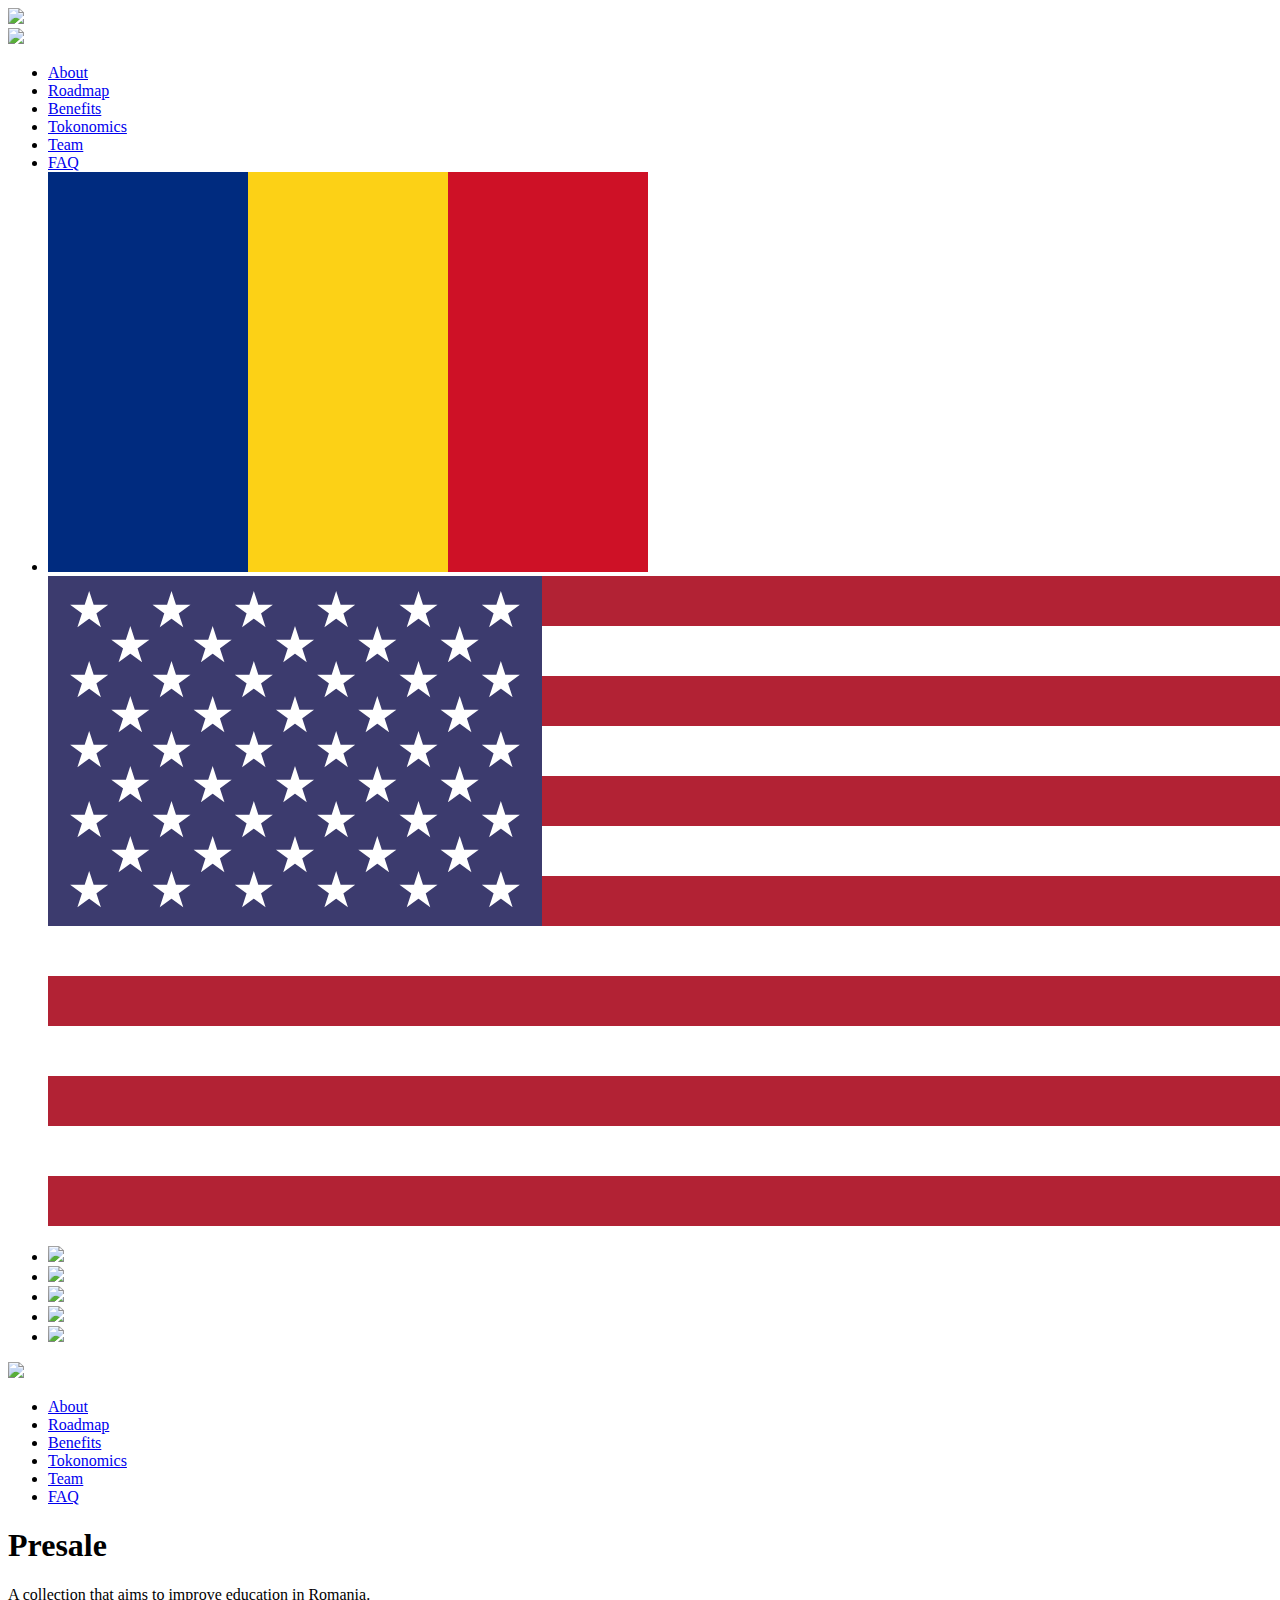
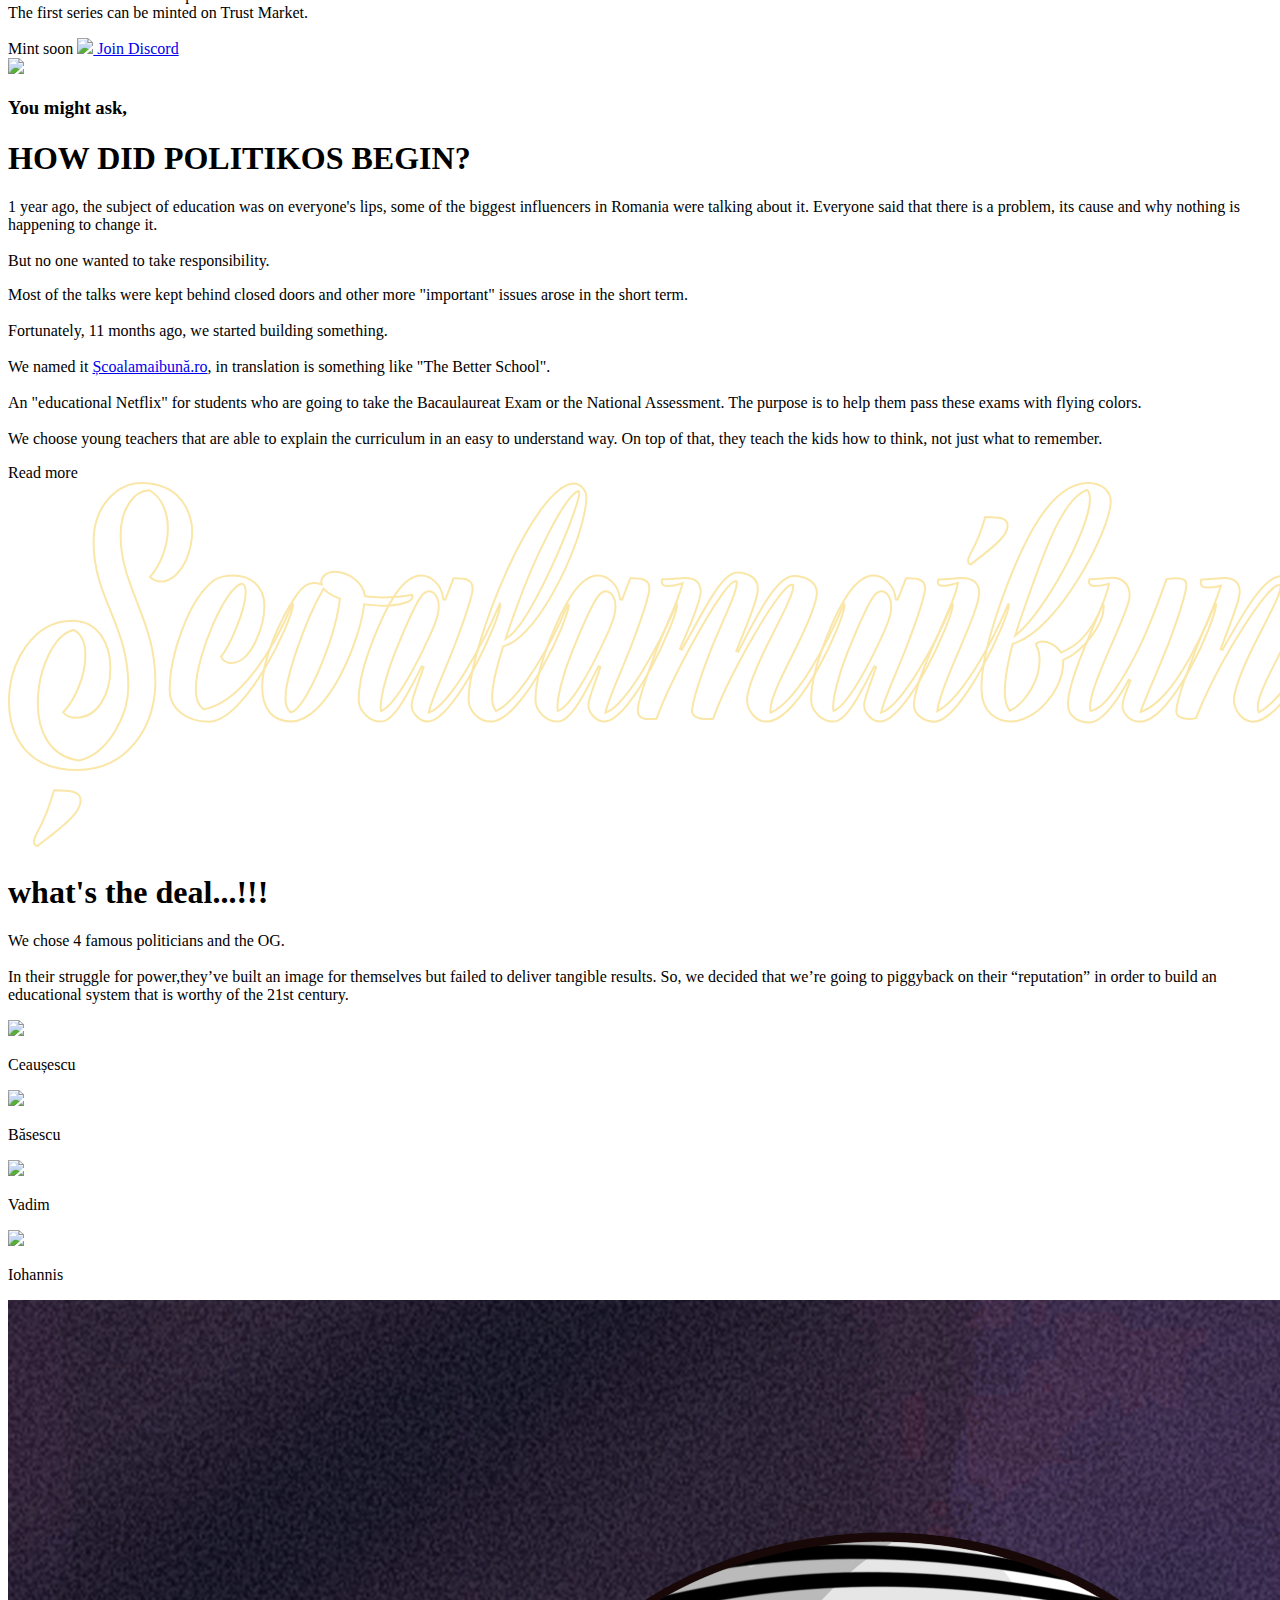
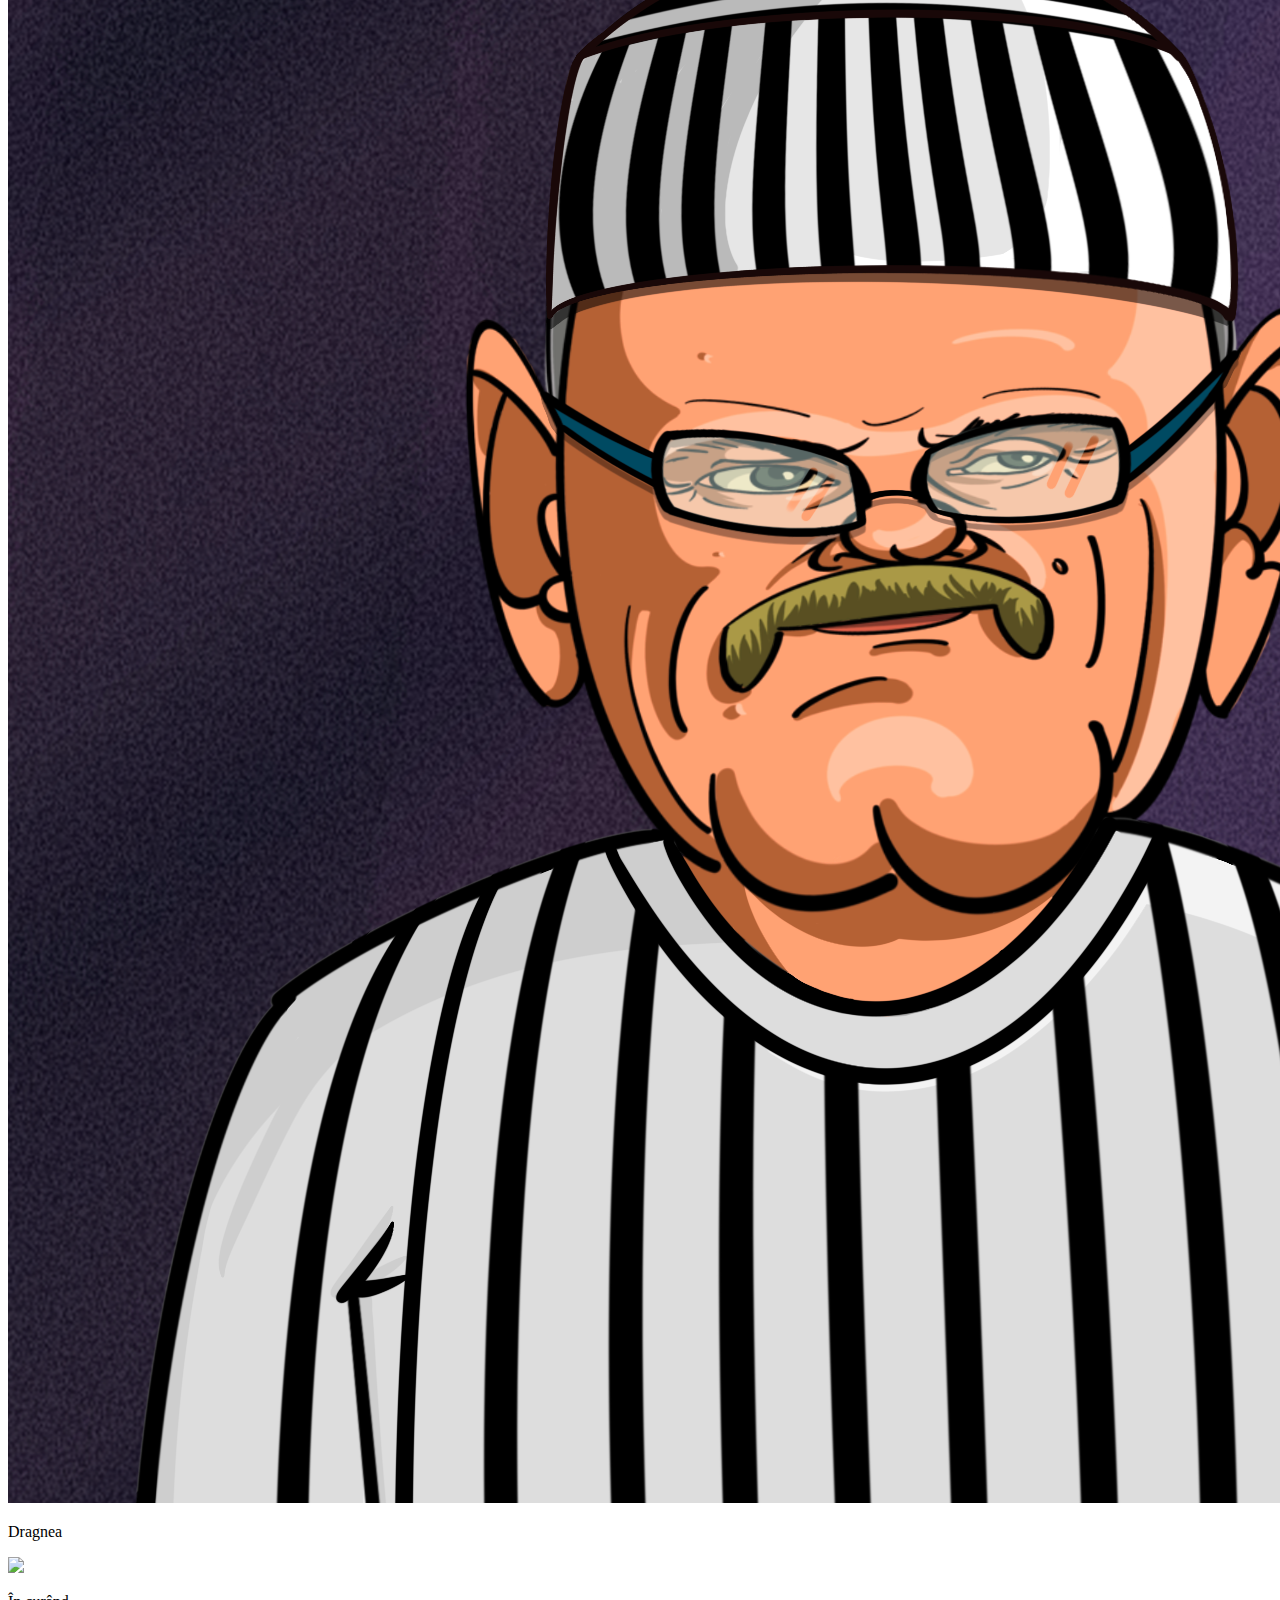
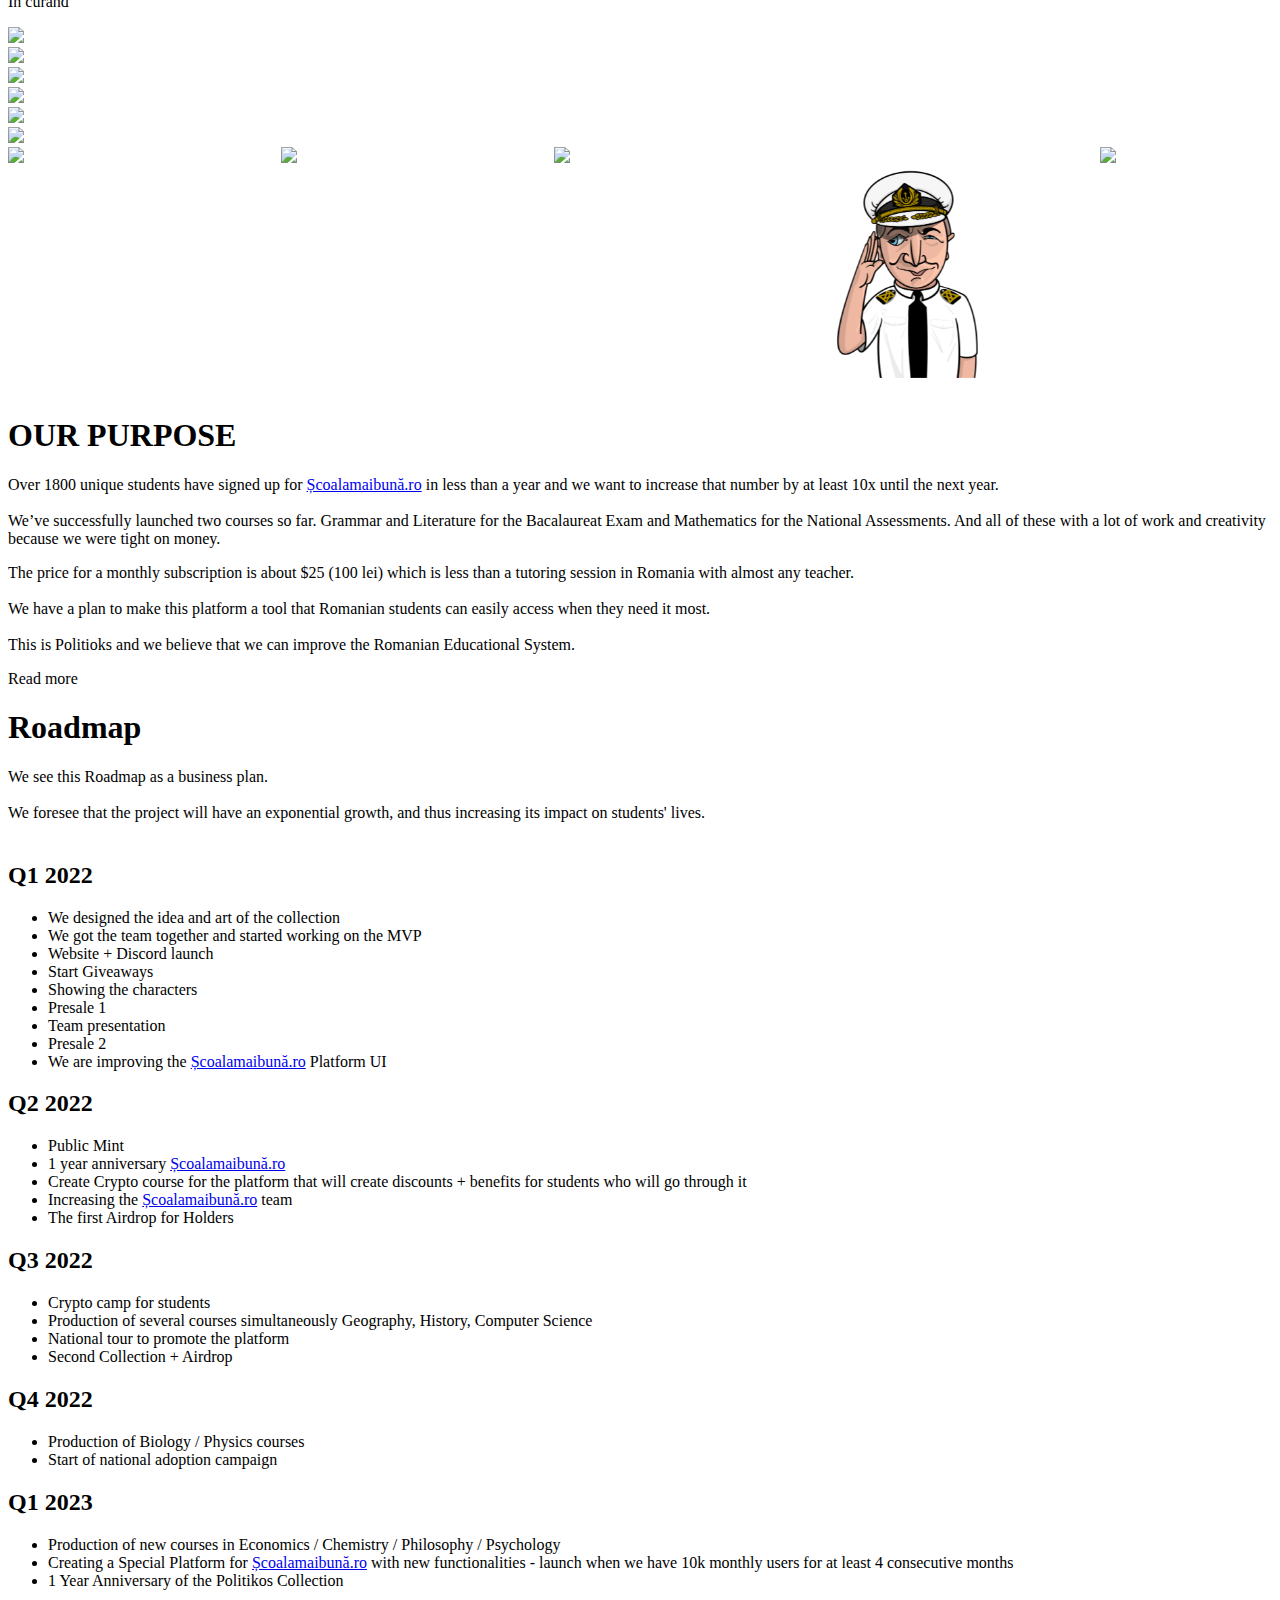
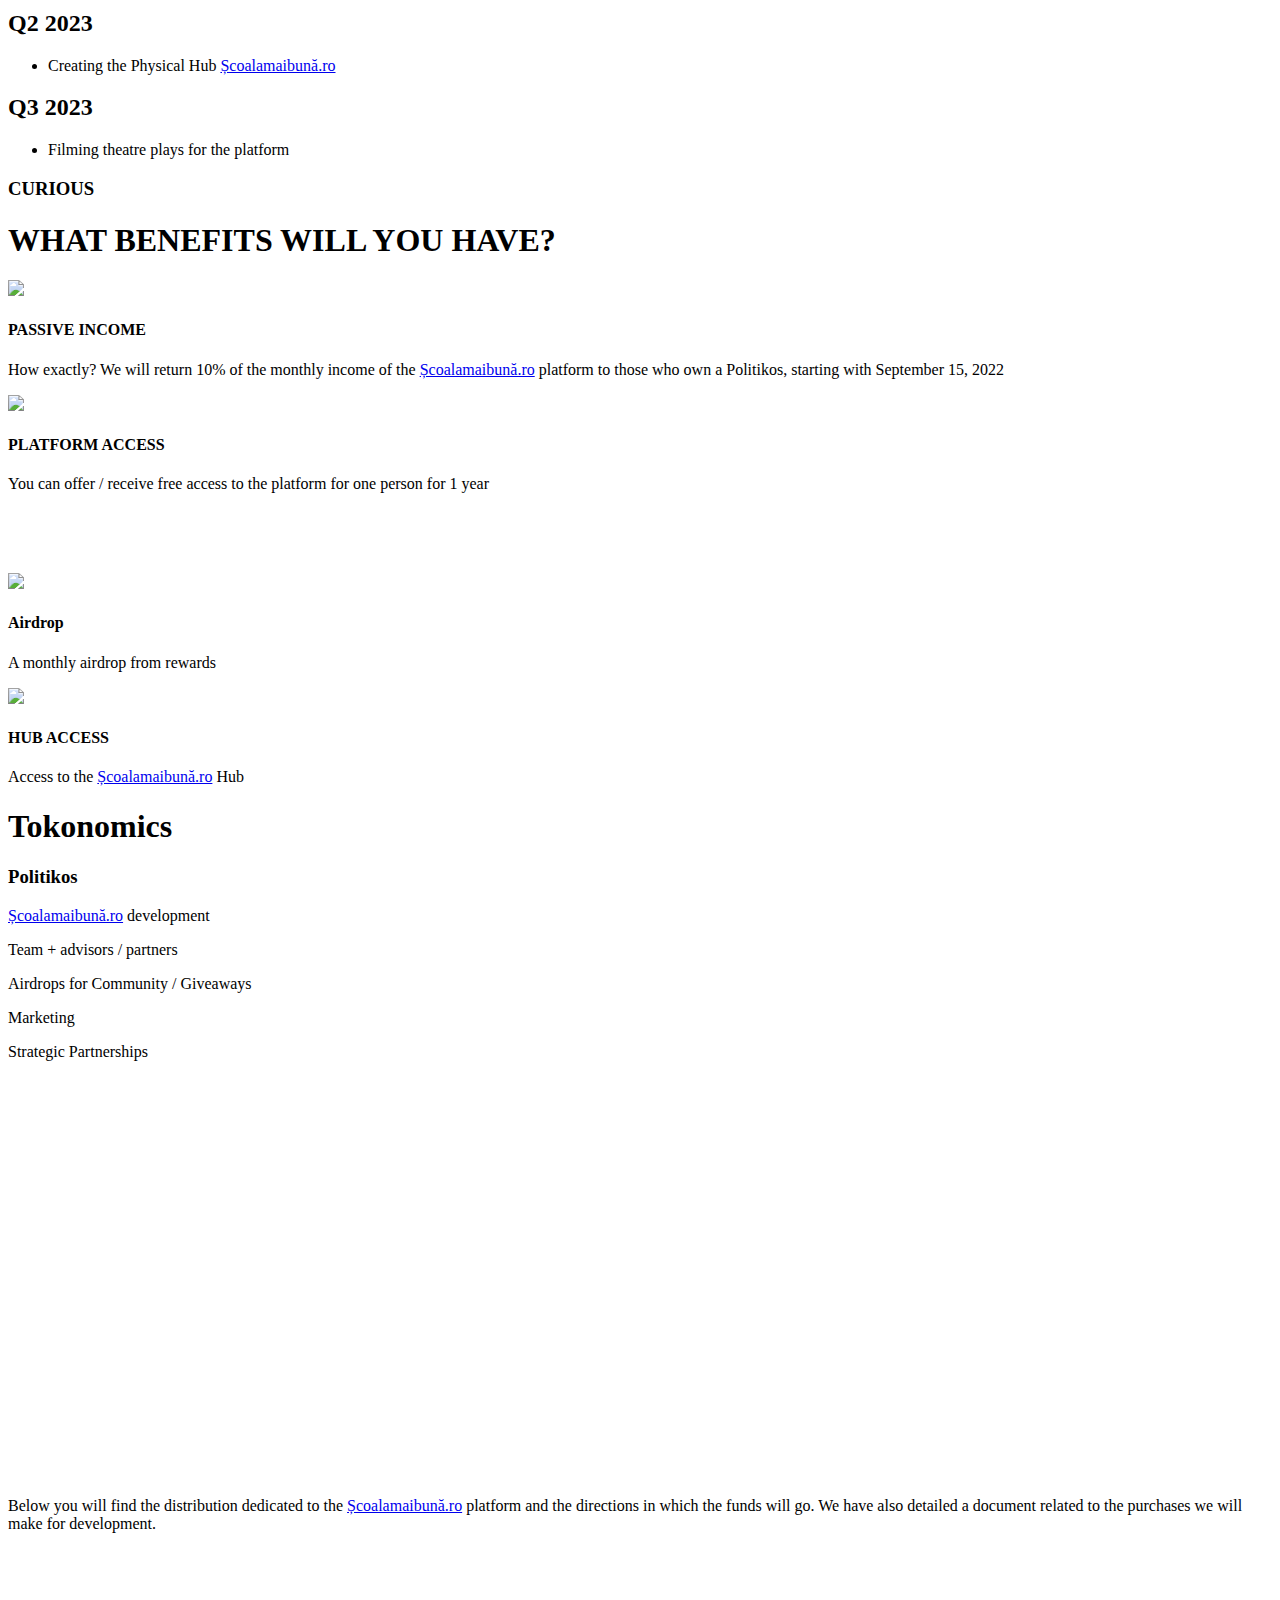
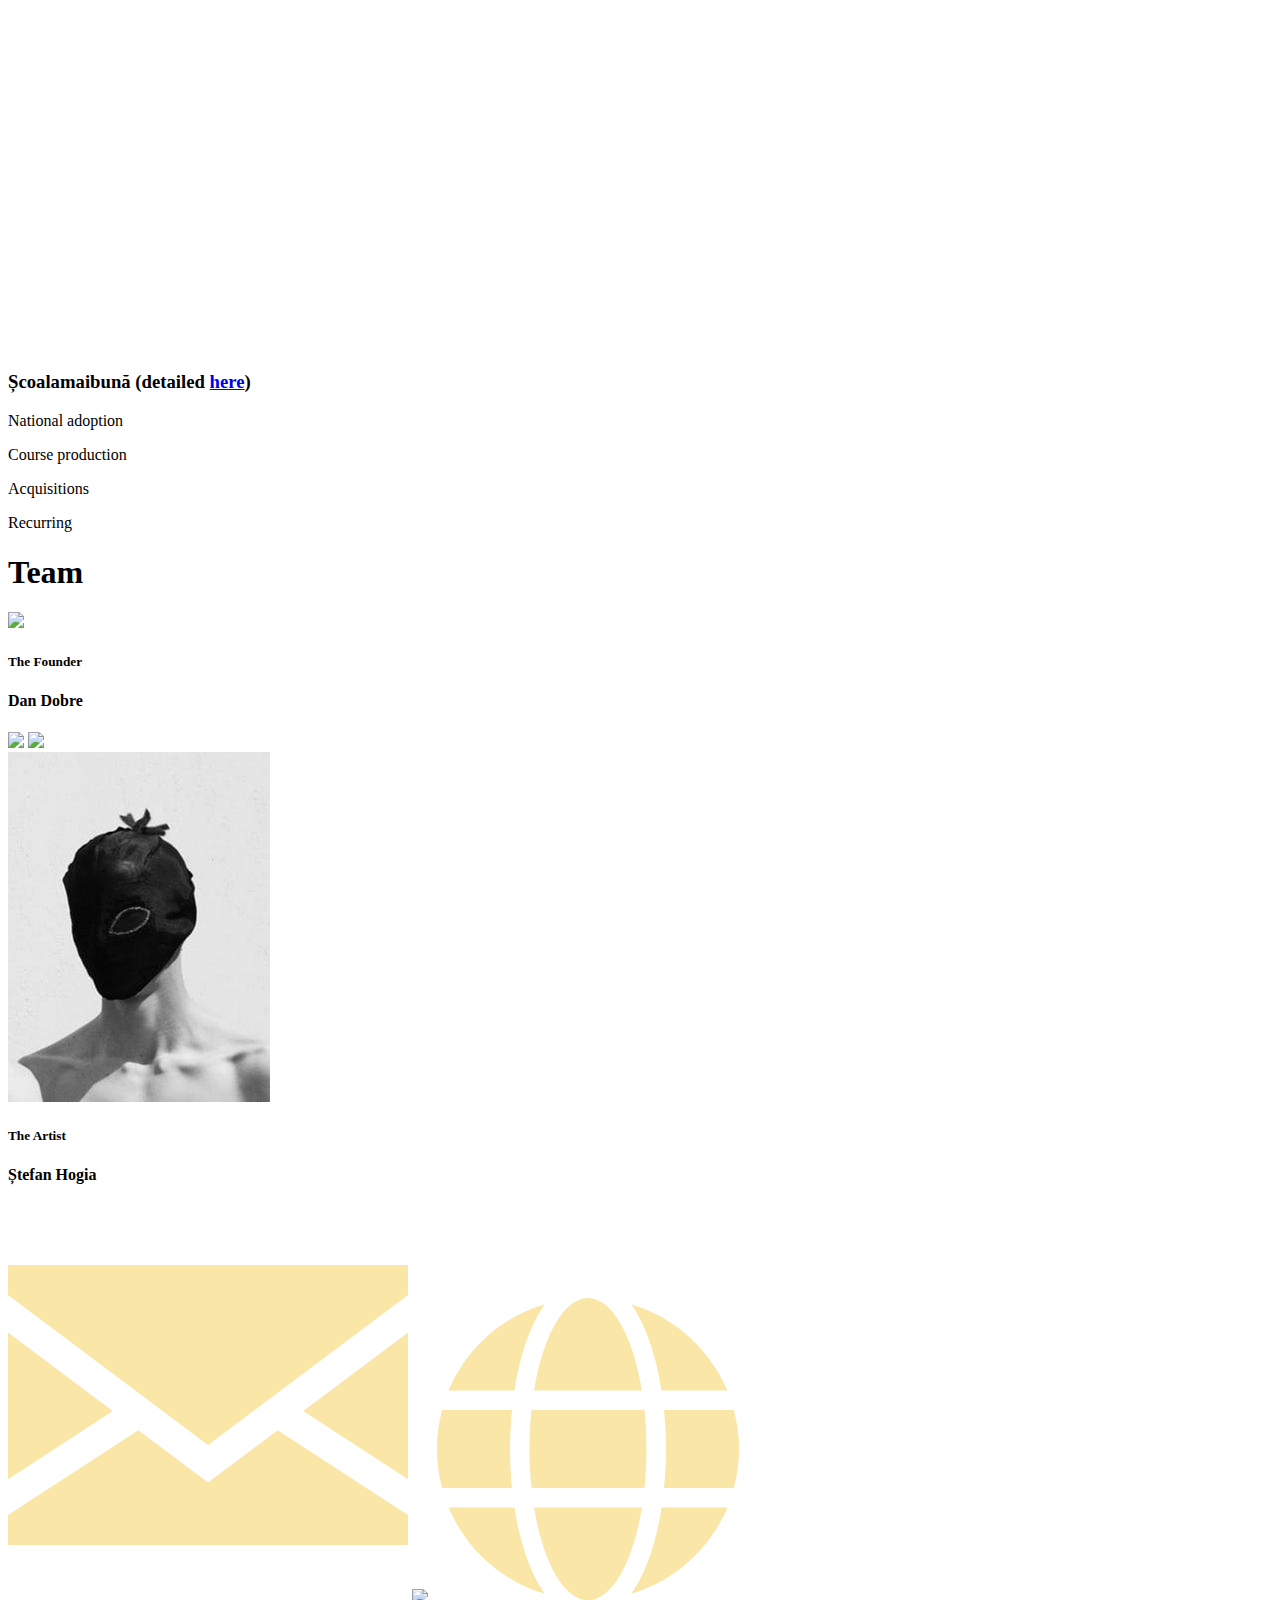
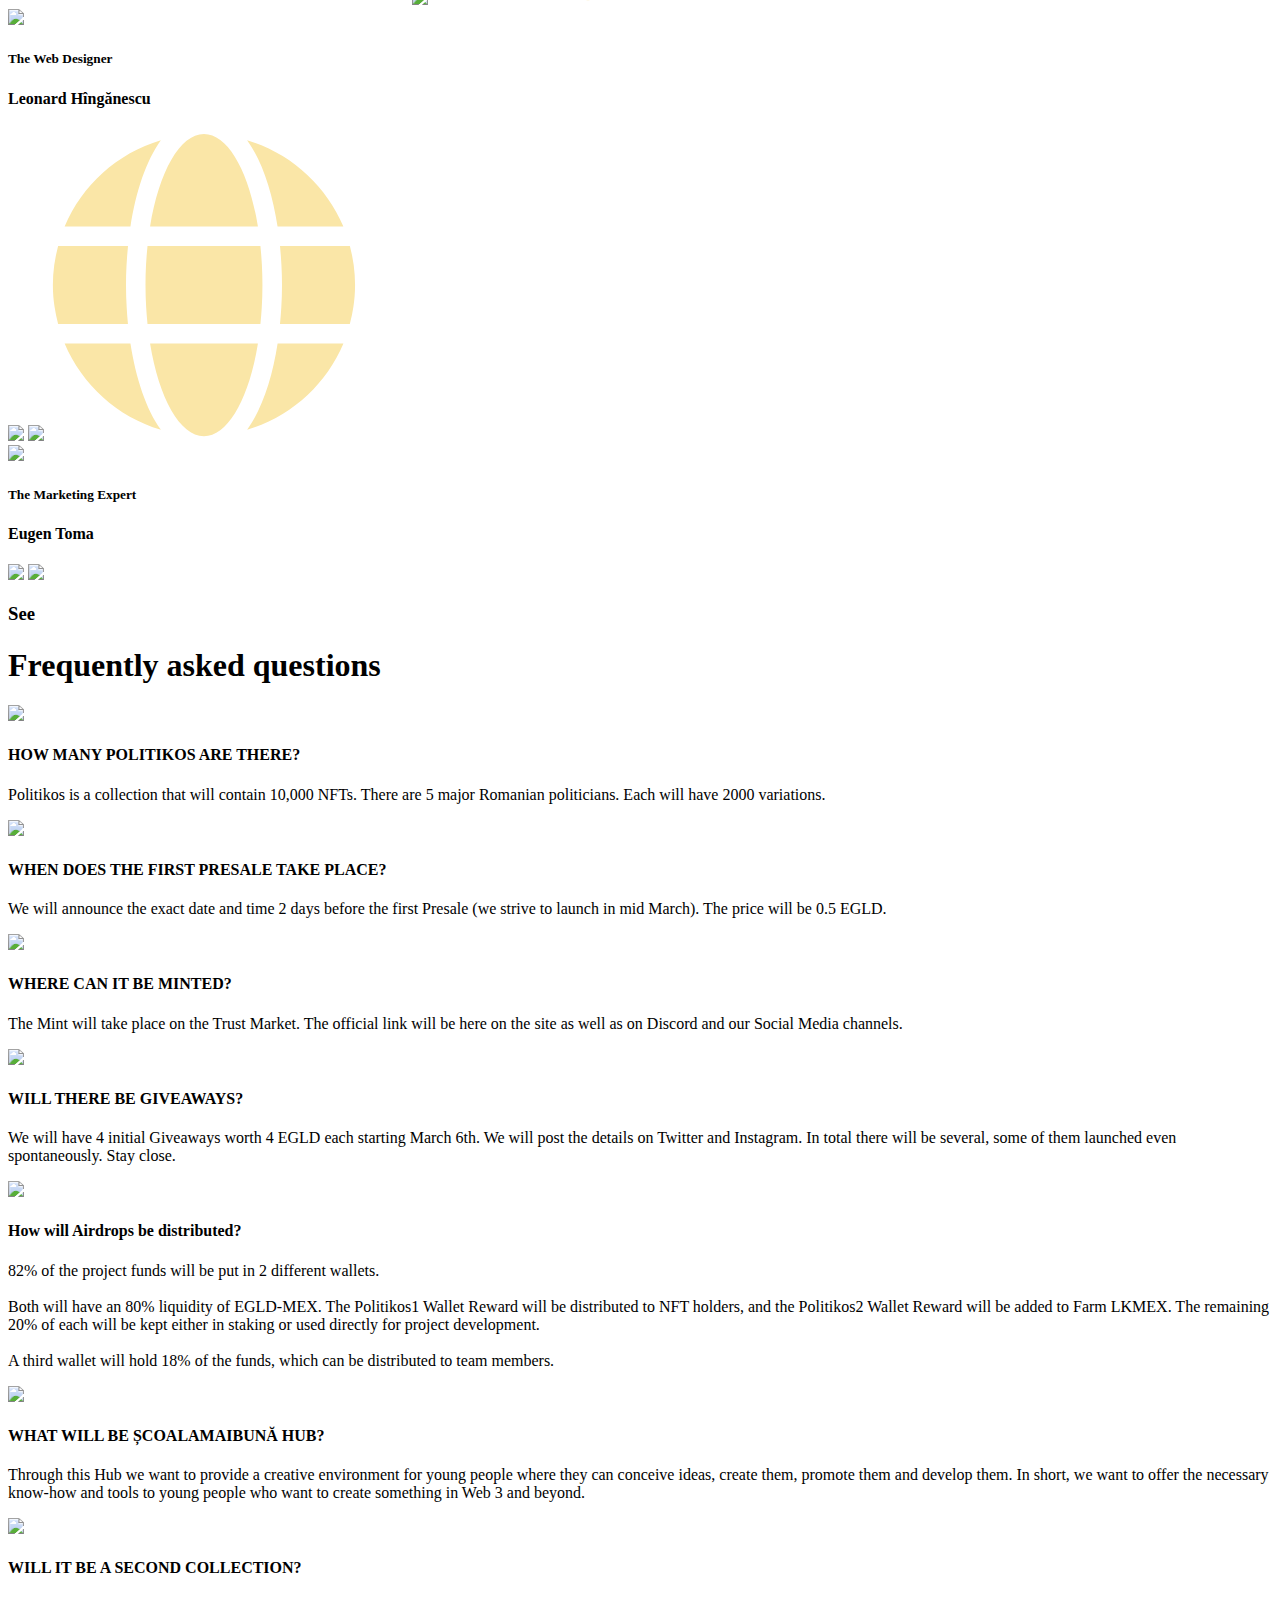
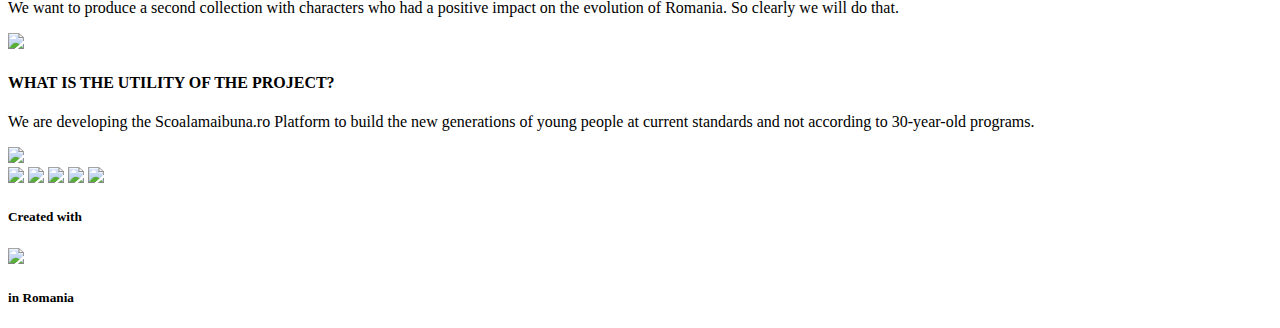
==== en.html @ 6849217b "roadmap changes" ====
<!DOCTYPE html>
<html lang="en">
  <head>
    <meta charset="UTF-8" />
    <meta http-equiv="X-UA-Compatible" content="IE=edge" />
    <meta name="viewport" content="width=device-width, initial-scale=1.0" />

    <link rel="stylesheet" href="stuff/styles.css" />
    <link
      rel="stylesheet"
      href="https://cdnjs.cloudflare.com/ajax/libs/OwlCarousel2/2.3.4/assets/owl.carousel.min.css"
      integrity="sha512-tS3S5qG0BlhnQROyJXvNjeEM4UpMXHrQfTGmbQ1gKmelCxlSEBUaxhRBj/EFTzpbP4RVSrpEikbmdJobCvhE3g=="
      crossorigin="anonymous"
      referrerpolicy="no-referrer"
    />

    <link rel="icon" type="image/x-icon" href="stuff/img/icons/icon.svg" />
    <link rel="canonical" href="https://politikos.io/en" />

    <meta name="theme-color" content="#1e1e1e" />
    <meta name="msapplication-navbutton-color" content="#1e1e1e />
    <meta name="apple-mobile-web-app-status-bar-style" content="#1e1e1e" />

    <title>Politikos | NFT Collection</title>
    <meta name="title" content="Politikos | NFT Collection" />
    <meta name="description" content="The official website for Politikos. An NFT Collection on Elrond Blockchain. Minting soon." />

    <meta property="og:type" content="website" />
    <meta property="og:url" content="https://politikos.io/" />
    <meta property="og:title" content="Politikos | NFT Collection" />
    <meta property="og:description" content="The official website for Politikos. An NFT Collection on Elrond Blockchain. Minting soon." />
    <meta property="og:image" content="stuff/img/preview.png" />
  </head>
  <body>
    <nav class="navbar">
      <div class="navbar-container">
        <a href="#" class="navbar-logo">
          <img src="stuff/img/logo-white-black.png" />
        </a>

        <div class="navbar-mobile-btn">
          <img src="stuff/img/icons/menu-icon-yellow.svg" />
        </div>

        <div class="navbar-menu collapse">
          <ul class="navbar-list">
            <li class="navbar-item">
              <a href="#despre" class="navbar-link">About</a>
            </li>
            <li class="navbar-item">
              <a href="#roadmap" class="navbar-link">Roadmap</a>
            </li>
            <li class="navbar-item">
              <a href="#beneficii" class="navbar-link">Benefits</a>
            </li>
            <li class="navbar-item">
              <a href="#tokonomics" class="navbar-link">Tokonomics</a>
            </li>
            <li class="navbar-item">
              <a href="#team" class="navbar-link">Team</a>
            </li>
            <li class="navbar-item">
              <a href="#faq" class="navbar-link">FAQ</a>
            </li>
            <li class="navbar-item">
              <div class="navbar-lang">
                <a href="index" class="navbar-link"><img src="stuff/img/icons/ro.svg" /></a>
                <a href="#" class="navbar-link"><img src="stuff/img/icons/en.svg" /></a>
              </div>
            </li>
          </ul>
          <ul class="socials">
            <li class="social-items">
              <a href="https://twitter.com/PolitikosNFT" target="_blank" class="social-link">
                <img src="stuff/img/icons/twitter-yellow.svg" class="social-icon" />
              </a>
            </li>
            <li class="social-items">
              <a href="https://www.instagram.com/politikosnft/" target="_blank" class="social-link">
                <img src="stuff/img/icons/instagram-yellow.svg" class="social-icon" />
              </a>
            </li>
            <li class="social-items">
              <a href="https://discord.gg/n2J6VMZdMq" target="_blank" class="social-link">
                <img src="stuff/img/icons/discord-yellow.svg" class="social-icon" />
              </a>
            </li>
            <li class="social-items">
              <a href="https://www.tiktok.com/@politikosnft" target="_blank" class="social-link">
                <img src="stuff/img/icons/tiktok-yellow.svg" class="social-icon" />
              </a>
            </li>
            <li class="social-items">
              <a href="https://t.me/+rZOLRFRC0uFhNGU0" target="_blank" class="social-link">
                <img src="stuff/img/icons/telegram-yellow.svg" class="social-icon" />
              </a>
            </li>

            <!--
            <li class="social-items">
              <a href="https://trust.market/" class="social-link">
                <img src="stuff/img/icons/store-yellow.svg" target="_blank" class="social-icon" />
              </a>
            </li>
            -->
          </ul>
        </div>
      </div>
    </nav>

    <section class="header" id="home">
      <img src="stuff/img/logo-white-red.png" />
      <ul class="navbar-list">
        <li class="navbar-item">
          <a href="#despre" class="header-link">About</a>
        </li>
        <li class="navbar-item">
          <a href="#roadmap" class="header-link">Roadmap</a>
        </li>
        <li class="navbar-item">
          <a href="#beneficii" class="header-link">Benefits</a>
        </li>
        <li class="navbar-item">
          <a href="#tokonomics" class="header-link">Tokonomics</a>
        </li>
        <li class="navbar-item">
          <a href="#team" class="header-link">Team</a>
        </li>
        <li class="navbar-item">
          <a href="#faq" class="header-link">FAQ</a>
        </li>
      </ul>
    </section>

    <div class="container">
      <section class="mint" id="mint">
        <div class="col2 empty"></div>
        <div class="col5">
          <h1>Presale</h1>
          <p>A collection that aims to improve education in Romania.<br />The first series can be minted on Trust Market.</p>
          <div class="mint-btns">
            <a target="_blank" class="market-btn">Mint soon</a>
            <!-- href="https://trust.market/" -->
            <a href="https://discord.gg/n2J6VMZdMq" target="_blank" class="join-discord-btn">
              <img src="stuff/img/icons/discord-dark.svg" class="discord-logo" /> Join Discord
            </a>
          </div>
        </div>
        <div class="col4">
          <img class="cards" src="stuff/img/cards.svg" />
        </div>
        <div class="col1 empty"></div>
        <div class="shape"></div>
      </section>

      <section class="cum_a_inceput" id="despre">
        <div class="center-fixed-width">
          <h3>You might ask,</h3>
          <h1>HOW DID POLITIKOS BEGIN?</h1>
          <div class="text">
            <p>
              1 year ago, the subject of education was on everyone's lips, some of the biggest influencers in Romania were talking about it. Everyone
              said that there is a problem, its cause and why nothing is happening to change it.

              <br /><br />But no one wanted to take responsibility.
            </p>

            <p class="hide-text-inceput show-text-inceput">
              Most of the talks were kept behind closed doors and other more "important" issues arose in the short term.

              <br /><br />Fortunately, 11 months ago, we started building something.

              <br /><br />We named it <a href="https://www.scoalamaibuna.ro" target="_blank" class="scoalamaibuna-link">Școalamaibună.ro</a>, in
              translation is something like "The Better School".

              <br /><br />An "educational Netflix" for students who are going to take the Bacaulaureat Exam or the National Assessment. The purpose is
              to help them pass these exams with flying colors.

              <br /><br />
              We choose young teachers that are able to explain the curriculum in an easy to understand way. On top of that, they teach the kids how
              to think, not just what to remember.
            </p>
            <span class="show-text-btn-inceput eng">Read more</span>
          </div>
        </div>
        <div class="scoalamaibuna">
          <img src="stuff/img/scoalamaibuna.svg" alt="" />
        </div>
      </section>

      <section class="gallery" id="despre">
        <div class="col2 empty"></div>
        <div class="col3 gallery-left">
          <h1>what's the deal...!!!</h1>
          <p>
            We chose 4 famous politicians and the OG. <br /><br />In their struggle for power,they’ve built an image for themselves but failed to
            deliver tangible results. So, we decided that we’re going to piggyback on their “reputation” in order to build an educational system that
            is worthy of the 21st century.
          </p>
          <div class="col12 pers-list">
            <div class="col4 row-left">
              <div class="pers-btn ceausescu active-pers">
                <img src="stuff/img/ceausescu/preview_btn_ceausescu.png" />
                <p>Ceaușescu</p>
              </div>
              <div class="pers-btn basescu">
                <img src="stuff/img/basescu/preview_btn_basescu.png" />
                <p>Băsescu</p>
              </div>

              <div class="pers-btn vadim">
                <img src="stuff/img/vadim/preview_btn_vadim.png" />
                <p>Vadim</p>
              </div>
            </div>
            <div class="col4 row-right">
              <div class="pers-btn iohannis">
                <img src="stuff/img/iohannis/preview_btn_iohannis.png" />
                <p>Iohannis</p>
              </div>
              <div class="pers-btn dragnea">
                <img src="stuff/img/dragnea/preview_btn_dragnea.png" />
                <p>Dragnea</p>
              </div>
              <a target="_blank" class="pers-mint-btn">
                <!--href="https://trust.market/"-->
                <img src="stuff/img/icons/mint.svg" />
                <p>În curând</p>
              </a>
            </div>
            <div class="col4 empty"></div>
          </div>
        </div>
        <div class="col5 gallery-right">
          <div class="col12 gallery-imgs">
            <div class="gallery-img col4">
              <img class="change-img" src="stuff/img/ceausescu/Ceausescul1.png" />
            </div>
            <div class="gallery-img col4">
              <img class="change-img" src="stuff/img/ceausescu/Ceausescul2.png" />
            </div>
            <div class="gallery-img col4" style="padding-right: 0px">
              <img class="change-img" src="stuff/img/ceausescu/Ceausescul3.png" />
            </div>
            <div class="gallery-img col4">
              <img class="change-img" src="stuff/img/ceausescu/Ceausescul4.png" />
            </div>
            <div class="gallery-img col4">
              <img class="change-img" src="stuff/img/ceausescu/Ceausescul5.png" />
            </div>
            <div class="gallery-img col4" style="padding-right: 0px">
              <img class="change-img" src="stuff/img/ceausescu/Ceausescul6.png" />
            </div>
          </div>
        </div>
        <div class="col2 empty"></div>
      </section>

      <div class="gallery-mobile-owl" id="despre">
        <div class="slider">
          <div class="owl-carousel">
            <div class="slider-card">
              <img src="stuff/img/vadim/Vadim6.png" />
            </div>
            <div class="slider-card">
              <img src="stuff/img/basescu/Basescu5.png" />
            </div>
            <div class="slider-card">
              <img src="stuff/img/ceausescu/Ceausescul1.png" />
            </div>
            <div class="slider-card">
              <img src="stuff/img/basescu/Basescu1.png" />
            </div>
            <div class="slider-card">
              <img src="stuff/img/dragnea/Dragnea1.png" />
            </div>
            <div class="slider-card">
              <img src="stuff/img/ceausescu/Ceausescul2.png" />
            </div>
            <div class="slider-card">
              <img src="stuff/img/vadim/Vadim1.png" />
            </div>
            <div class="slider-card">
              <img src="stuff/img/iohannis/Iohanis1.png" />
            </div>
            <div class="slider-card">
              <img src="stuff/img/dragnea/Dragnea2.png" />
            </div>
            <div class="slider-card">
              <img src="stuff/img/dragnea/Dragnea3.png" />
            </div>
            <div class="slider-card">
              <img src="stuff/img/basescu/Basescu3.png" />
            </div>
            <div class="slider-card">
              <img src="stuff/img/iohannis/Iohanis2.png" />
            </div>
            <div class="slider-card">
              <img src="stuff/img/ceausescu/Ceausescul3.png" />
            </div>
            <div class="slider-card">
              <img src="stuff/img/vadim/Vadim2.png" />
            </div>
            <div class="slider-card">
              <img src="stuff/img/dragnea/Dragnea4.png" />
            </div>
            <div class="slider-card">
              <img src="stuff/img/vadim/Vadim3.png" />
            </div>
            <div class="slider-card">
              <img src="stuff/img/iohannis/Iohanis3.png" />
            </div>
            <div class="slider-card">
              <img src="stuff/img/ceausescu/Ceausescul4.png" />
            </div>
            <div class="slider-card">
              <img src="stuff/img/basescu/Basescu2.png" />
            </div>
            <div class="slider-card">
              <img src="stuff/img/iohannis/Iohanis4.png" />
            </div>
            <div class="slider-card">
              <img src="stuff/img/ceausescu/Ceausescul5.png" />
            </div>
            <div class="slider-card">
              <img src="stuff/img/dragnea/Dragnea5.png" />
            </div>
            <div class="slider-card">
              <img src="stuff/img/ceausescu/Ceausescul6.png" />
            </div>
            <div class="slider-card">
              <img src="stuff/img/vadim/Vadim4.png" />
            </div>
            <div class="slider-card">
              <img src="stuff/img/iohannis/Iohanis5.png" />
            </div>
            <div class="slider-card">
              <img src="stuff/img/dragnea/Dragnea6.png" />
            </div>
            <div class="slider-card">
              <img src="stuff/img/basescu/Basescu4.png" />
            </div>
            <div class="slider-card">
              <img src="stuff/img/basescu/Basescu6.png" />
            </div>
            <div class="slider-card">
              <img src="stuff/img/vadim/Vadim5.png" />
            </div>
            <div class="slider-card">
              <img src="stuff/img/iohannis/Iohanis6.png" />
            </div>
          </div>
        </div>
      </div>

      <section class="scopul" id="despre">
        <div class="box text">
          <h1>OUR PURPOSE</h1>
          <p>
            Over 1800 unique students have signed up for
            <a href="https://www.scoalamaibuna.ro" target="_blank" class="scoalamaibuna-link-dark">Școalamaibună.ro</a> in less than a year and we
            want to increase that number by at least 10x until the next year.<br /><br />We’ve successfully launched two courses so far. Grammar and
            Literature for the Bacalaureat Exam and Mathematics for the National Assessments. And all of these with a lot of work and creativity
            because we were tight on money.
          </p>
          <p class="hide-text-scopul show-text-scopul">
            The price for a monthly subscription is about $25 (100 lei) which is less than a tutoring session in Romania with almost any teacher.<br /><br />We
            have a plan to make this platform a tool that Romanian students can easily access when they need it most.<br /><br />This is Politioks and
            we believe that we can improve the Romanian Educational System.
          </p>
          <span class="show-text-btn-scopul eng">Read more</span>
        </div>
      </section>

      <section class="roadmap" id="roadmap">
        <div class="col2 empty"></div>
        <div class="col8">
          <div class="col12 flex">
            <div class="col8">
              <h1>Roadmap</h1>
              <p style="margin-bottom: 40px">
                We see this Roadmap as a business plan.<br /><br />We foresee that the project will have an exponential growth, and thus increasing
                its impact on students' lives.
              </p>
            </div>
            <div class="col4 empty"></div>
          </div>
          <div class="col12 flex">
            <div class="col6">
              <div class="card">
                <h2>Q1 2022</h2>
                <div class="roadmap-card">
                  <ul class="bullet-list">
                    <li class="done">We designed the idea and art of the collection</li>
                    <li class="done">We got the team together and started working on the MVP</li>
                    <li class="done">Website + Discord launch</li>
                    <li class="done">Start Giveaways</li>
                    <li>Showing the characters</li>
                    <li>Presale 1</li>
                    <li>Team presentation</li>
                    <li>Presale 2</li>
                    <li>
                      We are improving the
                      <a href="https://www.scoalamaibuna.ro" target="_blank" class="scoalamaibuna-link">Școalamaibună.ro</a> Platform UI
                    </li>
                  </ul>
                </div>
              </div>
            </div>
            <div class="col6 empty"></div>
            <div class="col6 empty"></div>
            <div class="col6">
              <div class="card">
                <h2>Q2 2022</h2>
                <div class="roadmap-card">
                  <ul class="bullet-list">
                    <li>Public Mint</li>
                    <li>1 year anniversary <a href="https://www.scoalamaibuna.ro" target="_blank" class="scoalamaibuna-link">Școalamaibună.ro</a></li>
                    <li>Create Crypto course for the platform that will create discounts + benefits for students who will go through it</li>
                    <li>
                      Increasing the <a href="https://www.scoalamaibuna.ro" target="_blank" class="scoalamaibuna-link">Școalamaibună.ro</a> team
                    </li>
                    <li>The first Airdrop for Holders</li>
                  </ul>
                </div>
              </div>
            </div>
            <div class="col6">
              <div class="card">
                <h2>Q3 2022</h2>
                <div class="roadmap-card">
                  <ul class="bullet-list">
                    <li>Crypto camp for students</li>
                    <li>Production of several courses simultaneously Geography, History, Computer Science</li>
                    <li>National tour to promote the platform</li>
                    <li>Second Collection + Airdrop</li>
                  </ul>
                </div>
              </div>
            </div>
            <div class="col6 empty"></div>
            <div class="col6 empty"></div>
            <div class="col6">
              <div class="card">
                <h2>Q4 2022</h2>
                <div class="roadmap-card">
                  <ul class="bullet-list">
                    <li>Production of Biology / Physics courses</li>
                    <li>Start of national adoption campaign</li>
                  </ul>
                </div>
              </div>
            </div>
            <div class="col6">
              <div class="card">
                <h2>Q1 2023</h2>
                <div class="roadmap-card">
                  <ul class="bullet-list">
                    <li>Production of new courses in Economics / Chemistry / Philosophy / Psychology</li>
                    <li>
                      Creating a Special Platform for
                      <a href="https://www.scoalamaibuna.ro" target="_blank" class="scoalamaibuna-link">Școalamaibună.ro</a> with new functionalities
                      - launch when we have 10k monthly users for at least 4 consecutive months
                    </li>
                    <li>1 Year Anniversary of the Politikos Collection</li>
                  </ul>
                </div>
              </div>
            </div>
            <div class="col6 empty"></div>
            <div class="col6 empty"></div>
            <div class="col6">
              <div class="card">
                <h2>Q2 2023</h2>
                <div class="roadmap-card">
                  <ul class="bullet-list">
                    <li>
                      Creating the Physical Hub <a href="https://www.scoalamaibuna.ro" target="_blank" class="scoalamaibuna-link">Școalamaibună.ro</a>
                    </li>
                  </ul>
                </div>
              </div>
            </div>
            <div class="col6">
              <div class="card">
                <h2>Q3 2023</h2>
                <div class="roadmap-card">
                  <ul class="bullet-list">
                    <li>Filming theatre plays for the platform</li>
                  </ul>
                </div>
              </div>
            </div>
            <div class="col6 empty"></div>
          </div>
        </div>
        <div class="col2 empty"></div>
      </section>

      <section class="beneficii flex" id="beneficii">
        <div class="col2 empty"></div>
        <div class="col8 flex">
          <div class="col12">
            <h3>CURIOUS</h3>
            <h1>WHAT BENEFITS WILL YOU HAVE?</h1>
          </div>
          <div class="col12 flex row-beneficiu" style="margin-bottom: 80px">
            <div class="card-beneficiu">
              <div class="titlu-beneficiu">
                <img src="stuff/img/icons/venit.svg" />
                <h4>PASSIVE INCOME</h4>
              </div>
              <p>
                How exactly? We will return 10% of the monthly income of the
                <a href="https://www.scoalamaibuna.ro" target="_blank" class="scoalamaibuna-link">Școalamaibună.ro</a> platform to those who own a
                Politikos, starting with September 15, 2022
              </p>
            </div>
            <div class="card-beneficiu">
              <div class="titlu-beneficiu">
                <img src="stuff/img/icons/platforma.svg" />
                <h4>PLATFORM ACCESS</h4>
              </div>
              <p>You can offer / receive free access to the platform for one person for 1 year</p>
            </div>
          </div>

          <div class="col12 flex row-beneficiu">
            <div class="card-beneficiu">
              <div class="titlu-beneficiu">
                <img src="stuff/img/icons/airdrop.svg" />
                <h4>Airdrop</h4>
              </div>
              <p>A monthly airdrop from rewards</p>
            </div>
            <div class="card-beneficiu">
              <div class="titlu-beneficiu">
                <img src="stuff/img/icons/hub.svg" />
                <h4>HUB ACCESS</h4>
              </div>
              <p>Access to the <a href="https://www.scoalamaibuna.ro" target="_blank" class="scoalamaibuna-link">Școalamaibună.ro</a> Hub</p>
            </div>
          </div>
        </div>
        <div class="col2 empty"></div>
      </section>

      <section class="tokonomics flex" id="tokonomics">
        <div class="col3 empty"></div>
        <div class="col6 flex">
          <h1>Tokonomics</h1>
          <div class="charts">
            <div class="chart">
              <div class="legend">
                <h3>Politikos</h3>
                <div class="legend-item">
                  <div class="legend-color legend-c1"></div>
                  <p><a href="https://www.scoalamaibuna.ro" target="_blank" class="scoalamaibuna-link">Școalamaibună.ro</a> development</p>
                </div>
                <div class="legend-item">
                  <div class="legend-color legend-c2"></div>
                  <p>Team + advisors / partners</p>
                </div>
                <div class="legend-item">
                  <div class="legend-color legend-c3"></div>
                  <p>Airdrops for Community / Giveaways</p>
                </div>
                <div class="legend-item">
                  <div class="legend-color legend-c4"></div>
                  <p>Marketing</p>
                </div>
                <div class="legend-item">
                  <div class="legend-color legend-c5"></div>
                  <p>Strategic Partnerships</p>
                </div>
              </div>
              <div class="chart-container">
                <canvas id="politikosChart" width="400" height="400"></canvas>
              </div>
            </div>

            <div class="explicatie-toko">
              <p>
                Below you will find the distribution dedicated to the
                <a href="https://www.scoalamaibuna.ro" target="_blank" class="scoalamaibuna-link">Școalamaibună.ro</a> platform and the directions in
                which the funds will go. We have also detailed a document related to the purchases we will make for development.
              </p>
            </div>

            <div class="chart">
              <div class="chart-container">
                <canvas id="scmbChart" width="400" height="400"></canvas>
              </div>
              <div class="legend">
                <h3>Școalamaibună (detailed <a href="stuff/acquisitions.pdf" target="_blank" class="link">here</a>)</h3>
                <div class="legend-item">
                  <div class="legend-color legend-c2"></div>
                  <p>National adoption</p>
                </div>
                <div class="legend-item">
                  <div class="legend-color legend-c4"></div>
                  <p>Course production</p>
                </div>
                <div class="legend-item">
                  <div class="legend-color legend-c1"></div>
                  <p>Acquisitions</p>
                </div>
                <div class="legend-item">
                  <div class="legend-color legend-c5"></div>
                  <p>Recurring</p>
                </div>
              </div>
            </div>
          </div>
        </div>
        <div class="col3 empty"></div>
      </section>

      <section class="team flex" id="team">
        <div class="col2 empty"></div>
        <div class="col8 flex">
          <div class="col12">
            <h1>Team</h1>
          </div>
          <div class="col12 team-gal">
            <div class="team-card">
              <img src="stuff/img/team/dan.jpg" />
              <div class="move-left">
                <h5>The Founder</h5>
                <h4>Dan Dobre</h4>
                <div class="team-socials">
                  <a href="https://www.instagram.com/dandobre/" target="_blank"><img src="stuff/img/icons/instagram-yellow.svg" /></a>
                  <a href="https://www.tiktok.com/@dandobregeorge" target="_blank"><img src="stuff/img/icons/tiktok-yellow.svg" /></a>
                </div>
              </div>
            </div>
            <div class="team-card">
              <img src="stuff/img/team/stefan.jpeg" />
              <div class="move-left">
                <h5>The Artist</h5>
                <h4>Ștefan Hogia</h4>
                <div class="team-socials">
                  <a href="mailto:stefanhogia@gmail.com" target="_blank"><img src="stuff/img/icons/mail-yellow.svg" /></a>
                  <a href="https://twitter.com/HogiaStefan" target="_blank"><img src="stuff/img/icons/twitter-yellow.svg" /></a>
                  <a href="https://savee.it/giaho/boards/my-work/" target="_blank"><img src="stuff/img/icons/globe-yellow.svg" /></a>
                </div>
              </div>
            </div>
            <div class="team-card">
              <img src="stuff/img/team/leo.jpg" />
              <div class="move-left">
                <h5>The Web Designer</h5>
                <h4>Leonard Hîngănescu</h4>
                <div class="team-socials">
                  <a href="https://www.instagram.com/cineeleo/" target="_blank"><img src="stuff/img/icons/instagram-yellow.svg" /></a>
                  <a href="https://twitter.com/hinganescu" target="_blank"><img src="stuff/img/icons/twitter-yellow.svg" /></a>
                  <a href="https://leonardhinganescu.com" target="_blank"><img src="stuff/img/icons/globe-yellow.svg" /></a>
                </div>
              </div>
            </div>
            <div class="team-card">
              <img src="stuff/img/team/eugen.jpg" />
              <div class="move-left">
                <h5>The Marketing Expert</h5>
                <h4>Eugen Toma</h4>
                <div class="team-socials">
                  <a href="https://www.instagram.com/iuginnn/" target="_blank"><img src="stuff/img/icons/instagram-yellow.svg" /></a>
                  <a href="https://twitter.com/iuginn10" target="_blank"><img src="stuff/img/icons/twitter-yellow.svg" /></a>
                </div>
              </div>
            </div>
          </div>
        </div>
        <div class="col2 empty"></div>
      </section>

      <section class="faq flex" id="faq">
        <div class="col3 empty"></div>
        <div class="col6">
          <div class="col12">
            <h3>See</h3>
            <h1>Frequently asked questions</h1>
            <div class="q-card show-text">
              <div class="q-title">
                <img src="stuff/img/icons/arrow.svg" />
                <h4>HOW MANY POLITIKOS ARE THERE?</h4>
              </div>
              <p class="q-answer">
                Politikos is a collection that will contain 10,000 NFTs. There are 5 major Romanian politicians. Each will have 2000 variations.
              </p>
            </div>
            <div class="q-card show-text">
              <div class="q-title">
                <img src="stuff/img/icons/arrow.svg" />
                <h4>WHEN DOES THE FIRST PRESALE TAKE PLACE?</h4>
              </div>
              <p class="q-answer">
                We will announce the exact date and time 2 days before the first Presale (we strive to launch in mid March). The price will be 0.5
                EGLD.
              </p>
            </div>
            <div class="q-card show-text">
              <div class="q-title">
                <img src="stuff/img/icons/arrow.svg" />
                <h4>WHERE CAN IT BE MINTED?</h4>
              </div>
              <p class="q-answer">
                The Mint will take place on the Trust Market<!-- (link <a href="https://trust.market/" target="_blank" class="link">here</a>)-->. The
                official link will be here on the site as well as on Discord and our Social Media channels.
              </p>
            </div>
            <div class="q-card show-text">
              <div class="q-title">
                <img src="stuff/img/icons/arrow.svg" />
                <h4>WILL THERE BE GIVEAWAYS?</h4>
              </div>
              <p class="q-answer">
                We will have 4 initial Giveaways worth 4 EGLD each starting March 6th. We will post the details on Twitter and Instagram. In total
                there will be several, some of them launched even spontaneously. Stay close.
              </p>
            </div>
            <div class="q-card show-text">
              <div class="q-title">
                <img src="stuff/img/icons/arrow.svg" />
                <h4>How will Airdrops be distributed?</h4>
              </div>
              <p class="q-answer">
                82% of the project funds will be put in 2 different wallets. <br />
                <br />
                Both will have an 80% liquidity of EGLD-MEX. The Politikos1 Wallet Reward will be distributed to NFT holders, and the Politikos2
                Wallet Reward will be added to Farm LKMEX. The remaining 20% of each will be kept either in staking or used directly for project
                development. <br />
                <br />
                A third wallet will hold 18% of the funds, which can be distributed to team members.
              </p>
            </div>
            <div class="q-card show-text">
              <div class="q-title">
                <img src="stuff/img/icons/arrow.svg" />
                <h4>WHAT WILL BE ȘCOALAMAIBUNĂ HUB?</h4>
              </div>
              <p class="q-answer">
                Through this Hub we want to provide a creative environment for young people where they can conceive ideas, create them, promote them
                and develop them. In short, we want to offer the necessary know-how and tools to young people who want to create something in Web 3
                and beyond.
              </p>
            </div>
            <div class="q-card show-text">
              <div class="q-title">
                <img src="stuff/img/icons/arrow.svg" />
                <h4>WILL IT BE A SECOND COLLECTION?</h4>
              </div>
              <p class="q-answer">
                We want to produce a second collection with characters who had a positive impact on the evolution of Romania. So clearly we will do
                that.
              </p>
            </div>
            <div class="q-card show-text">
              <div class="q-title">
                <img src="stuff/img/icons/arrow.svg" />
                <h4>WHAT IS THE UTILITY OF THE PROJECT?</h4>
              </div>
              <p class="q-answer">
                We are developing the Scoalamaibuna.ro Platform to build the new generations of young people at current standards and not according to
                30-year-old programs.
              </p>
            </div>
          </div>
        </div>
        <div class="col3 empty"></div>
      </section>

      <footer class="footer">
        <div class="col12 footer-logo">
          <a href="#" class="navbar-logo">
            <img src="stuff/img/logo-white-black.png" />
          </a>
          <div class="footer-socials">
            <a href="https://twitter.com/PolitikosNFT" target="_blank"><img src="stuff/img/icons/twitter-white.svg" /></a>
            <a href="https://www.instagram.com/politikosnft/" target="_blank"><img src="stuff/img/icons/instagram-white.svg" /></a>
            <a href="https://discord.gg/n2J6VMZdMq" target="_blank"><img src="stuff/img/icons/discord-white.svg" /></a>
            <a href="https://www.tiktok.com/@politikosnft" target="_blank"><img src="stuff/img/icons/tiktok-white.svg" /></a>
            <a href="https://t.me/+rZOLRFRC0uFhNGU0" target="_blank"><img src="stuff/img/icons/telegram-white.svg" /></a>
            <!-- <a href="https://trust.market/" target="_blank"><img src="stuff/img/icons/store-white.svg" /></a> -->
          </div>
        </div>
        <div class="col12 footer-copy">
          <div class="copy">
            <h5>Created with</h5>
            <img src="stuff/img/icons/heart.svg" />
            <h5>in Romania</h5>
          </div>
        </div>
      </footer>
    </div>
    <script
      src="https://cdnjs.cloudflare.com/ajax/libs/jquery/3.6.0/jquery.min.js"
      integrity="sha512-894YE6QWD5I59HgZOGReFYm4dnWc1Qt5NtvYSaNcOP+u1T9qYdvdihz0PPSiiqn/+/3e7Jo4EaG7TubfWGUrMQ=="
      crossorigin="anonymous"
      referrerpolicy="no-referrer"
    ></script>
    <script
      src="https://cdnjs.cloudflare.com/ajax/libs/OwlCarousel2/2.3.4/owl.carousel.min.js"
      integrity="sha512-bPs7Ae6pVvhOSiIcyUClR7/q2OAsRiovw4vAkX+zJbw3ShAeeqezq50RIIcIURq7Oa20rW2n2q+fyXBNcU9lrw=="
      crossorigin="anonymous"
      referrerpolicy="no-referrer"
    ></script>
    <script src="https://cdn.jsdelivr.net/npm/chart.js@3.7.1/dist/chart.min.js"></script>
    <script src="https://cdn.jsdelivr.net/npm/chartjs-plugin-datalabels@2.0.0"></script>
    <script src="stuff/script.js"></script>
  </body>
</html>
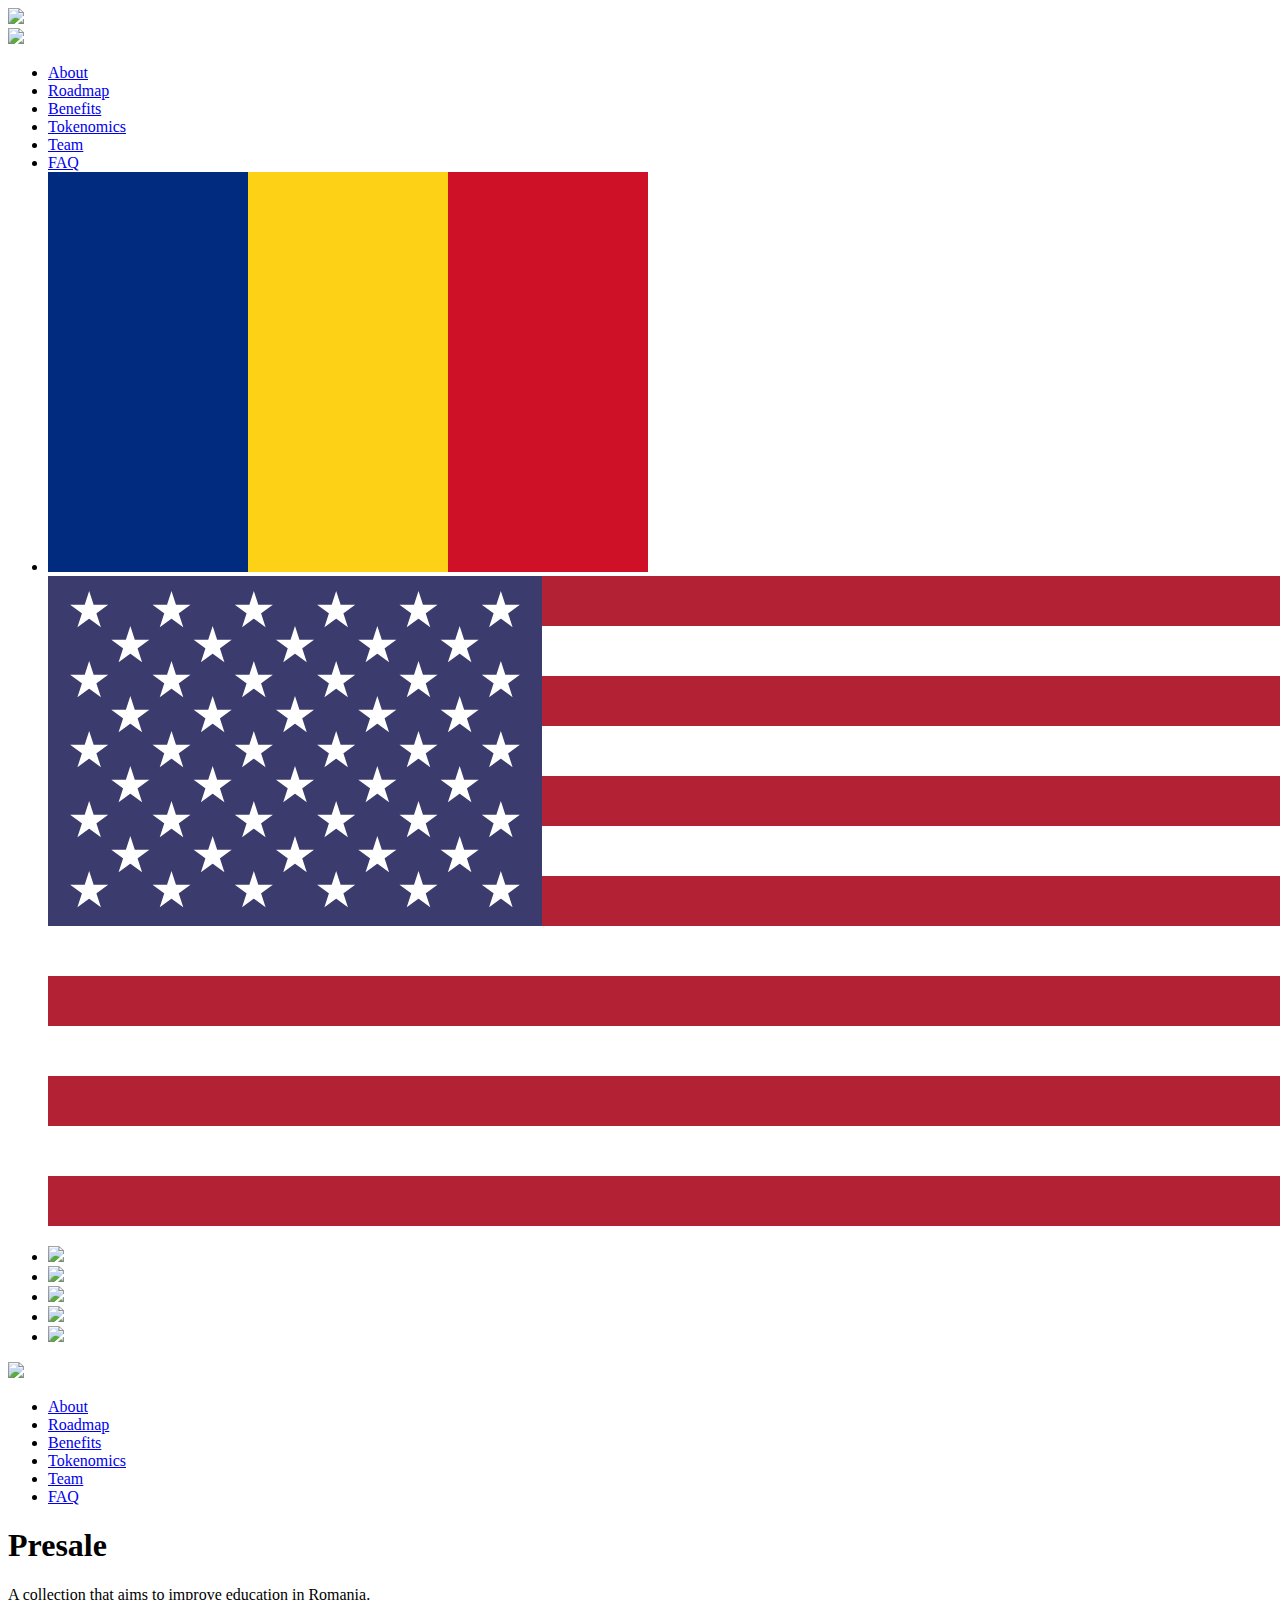
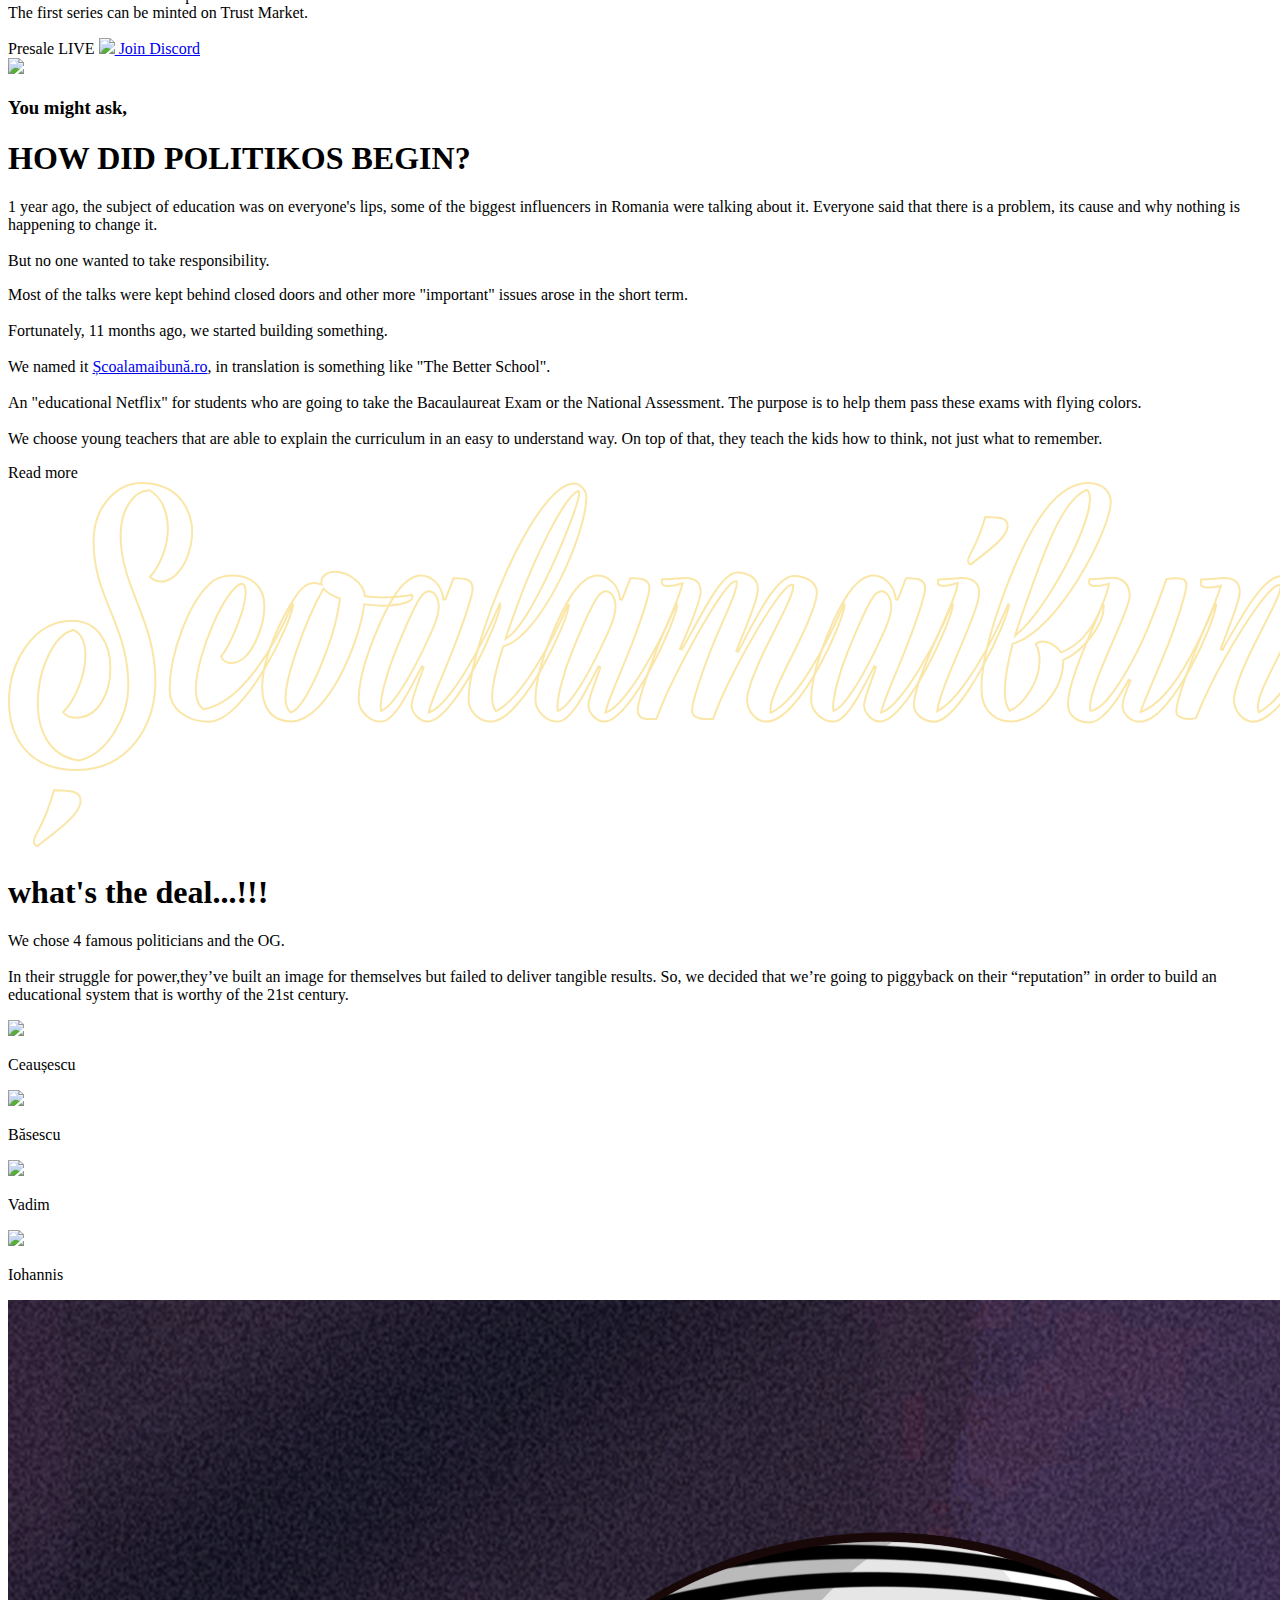
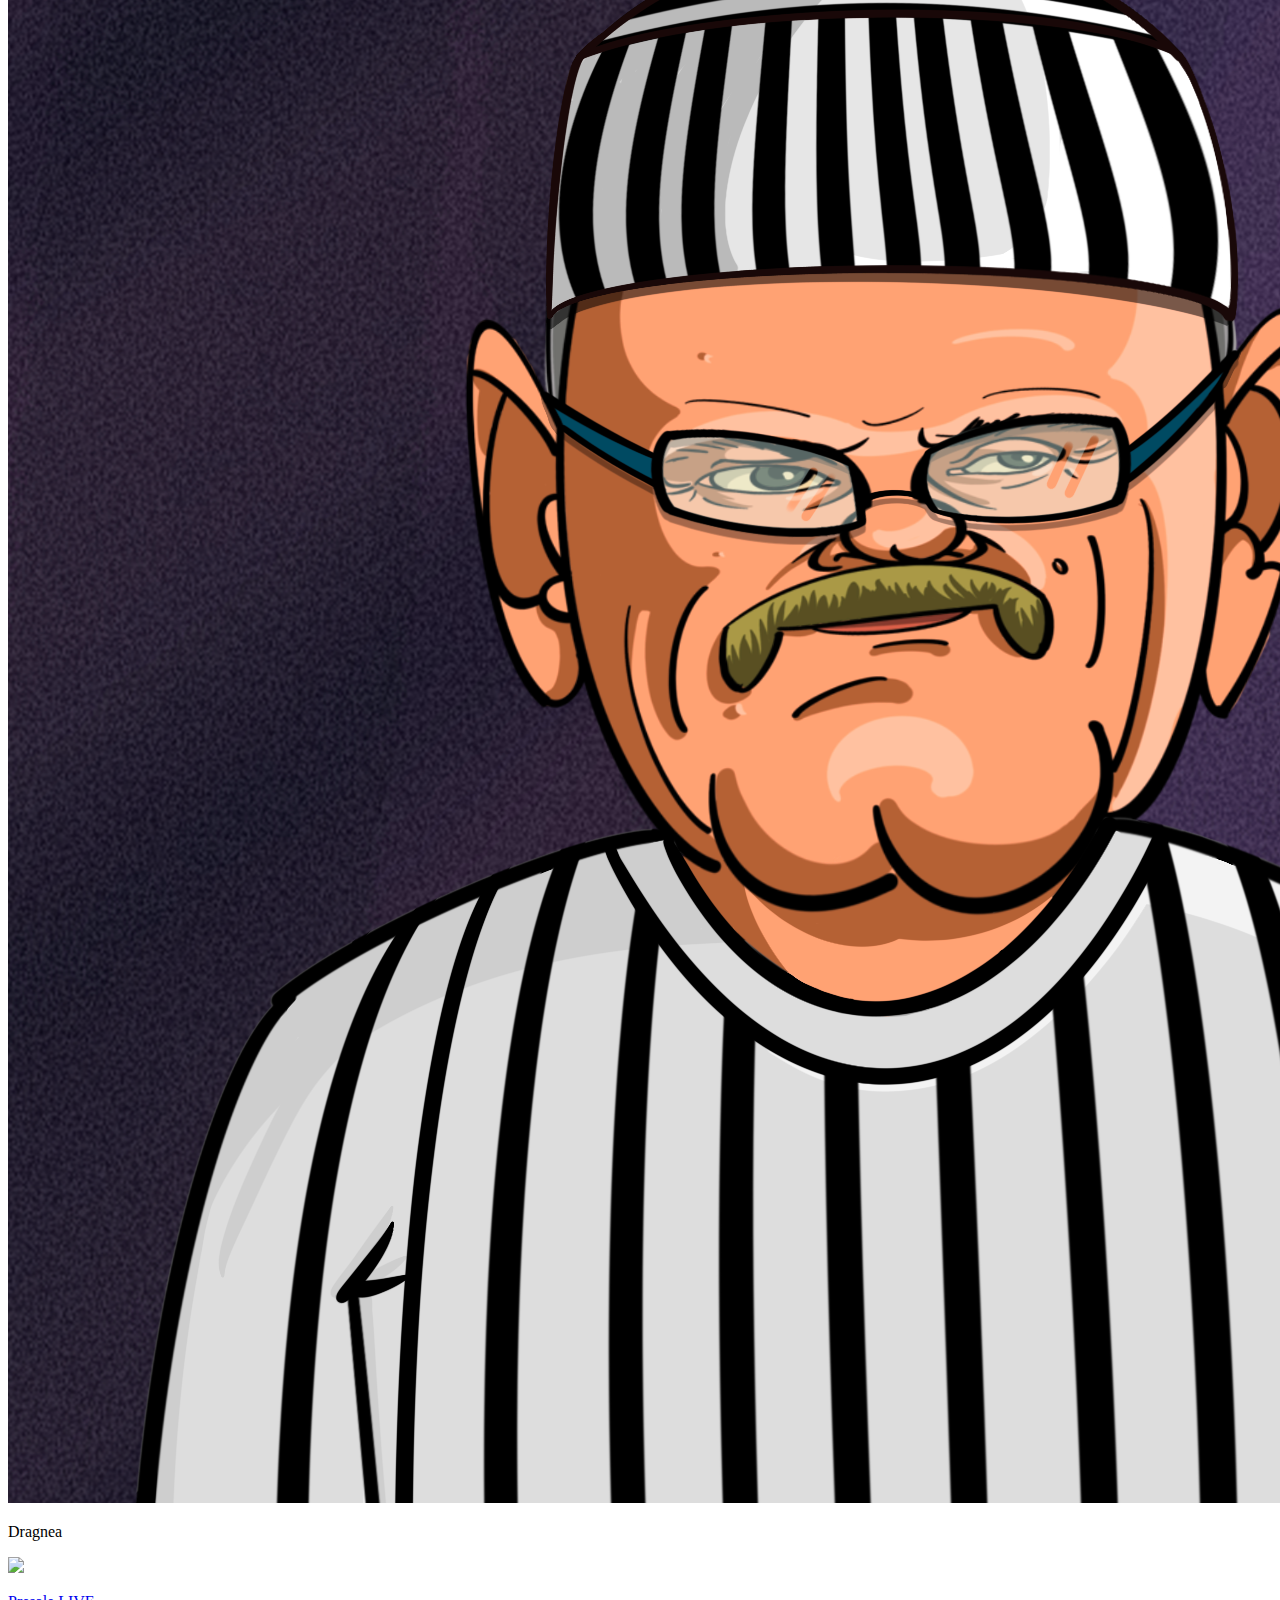
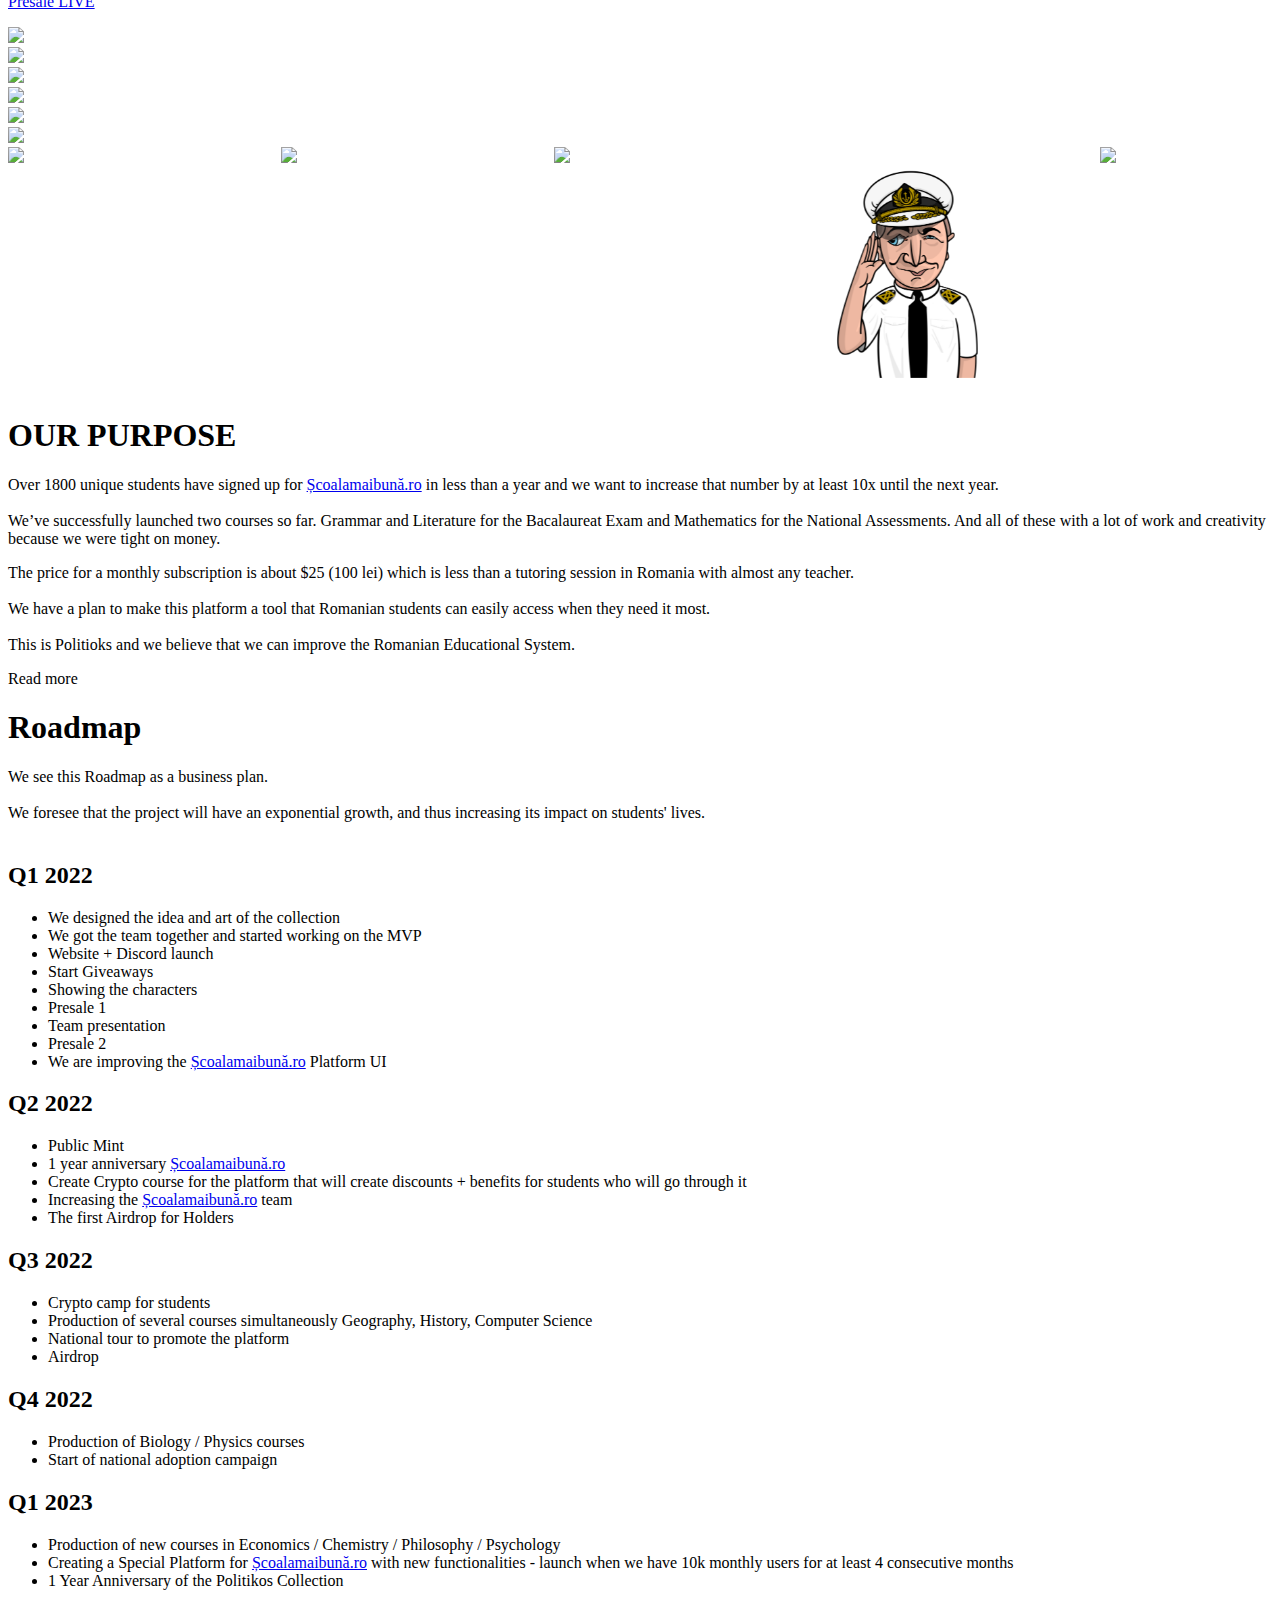
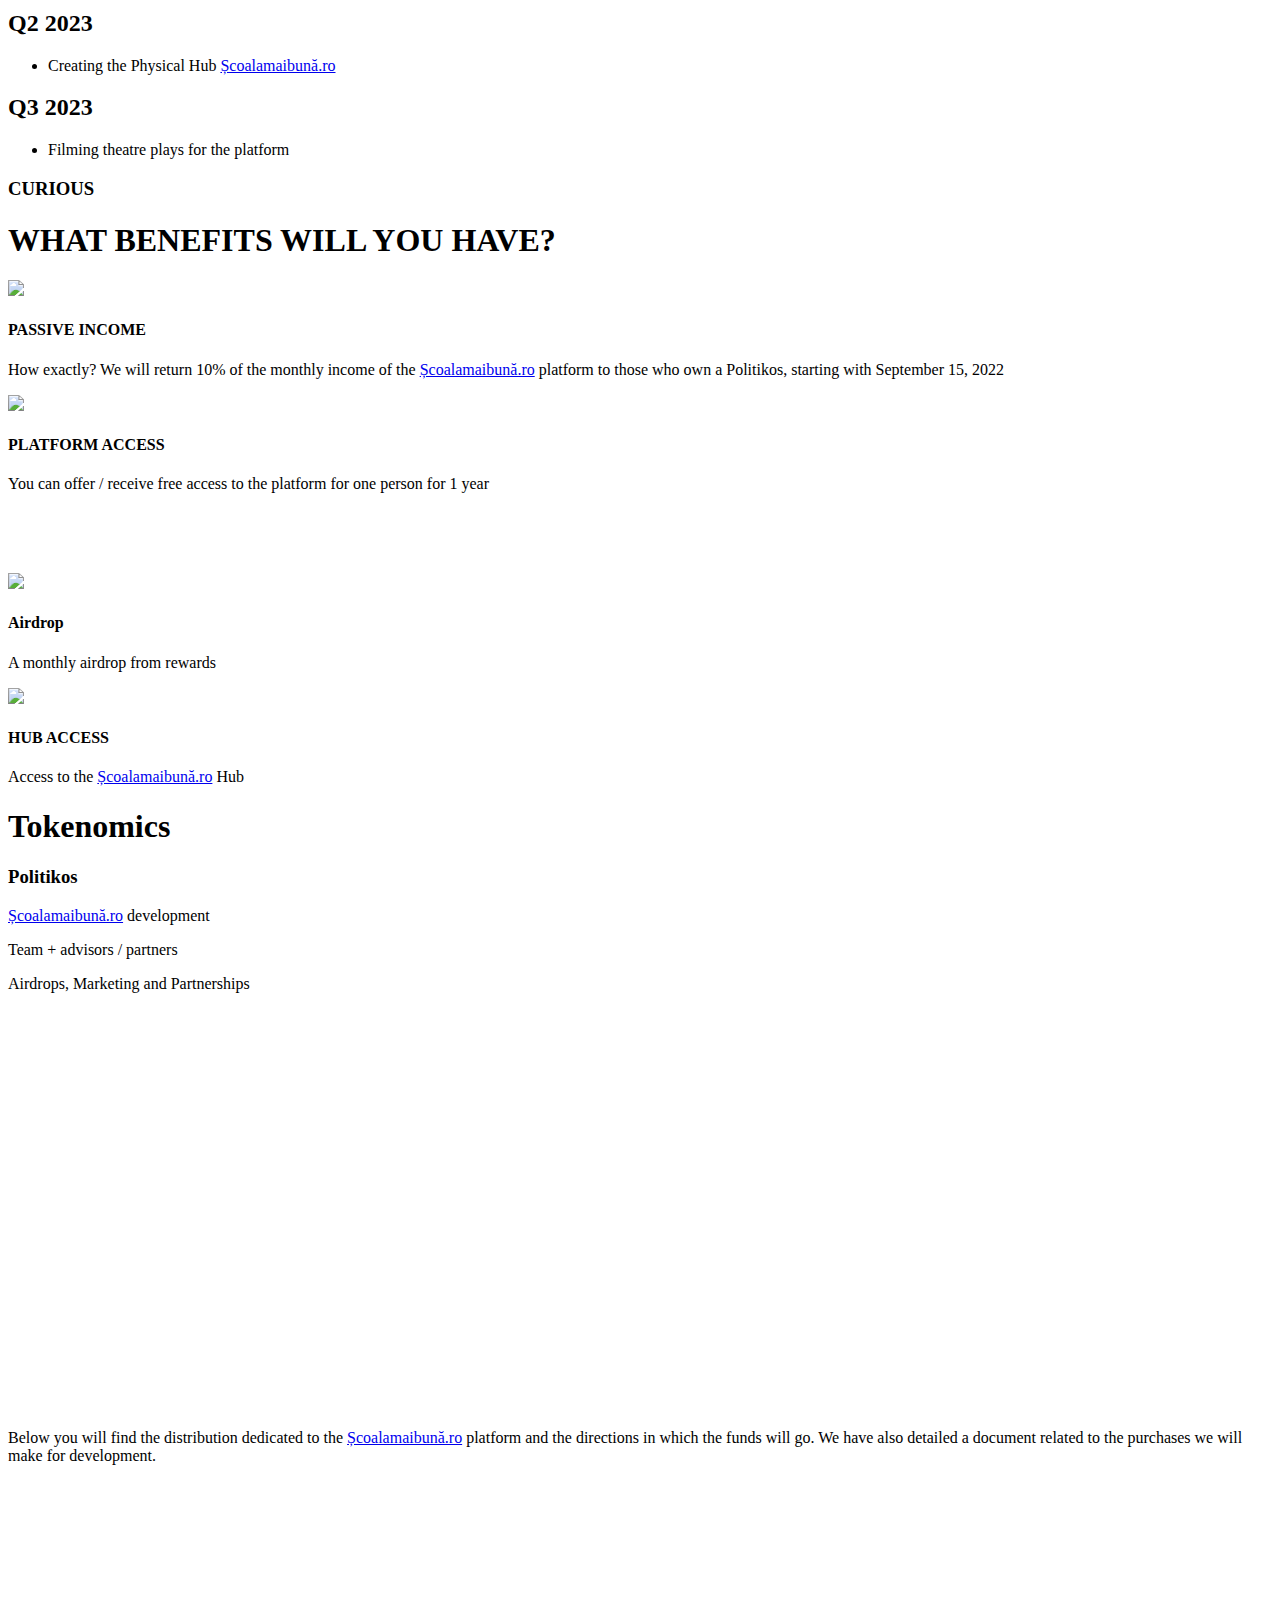
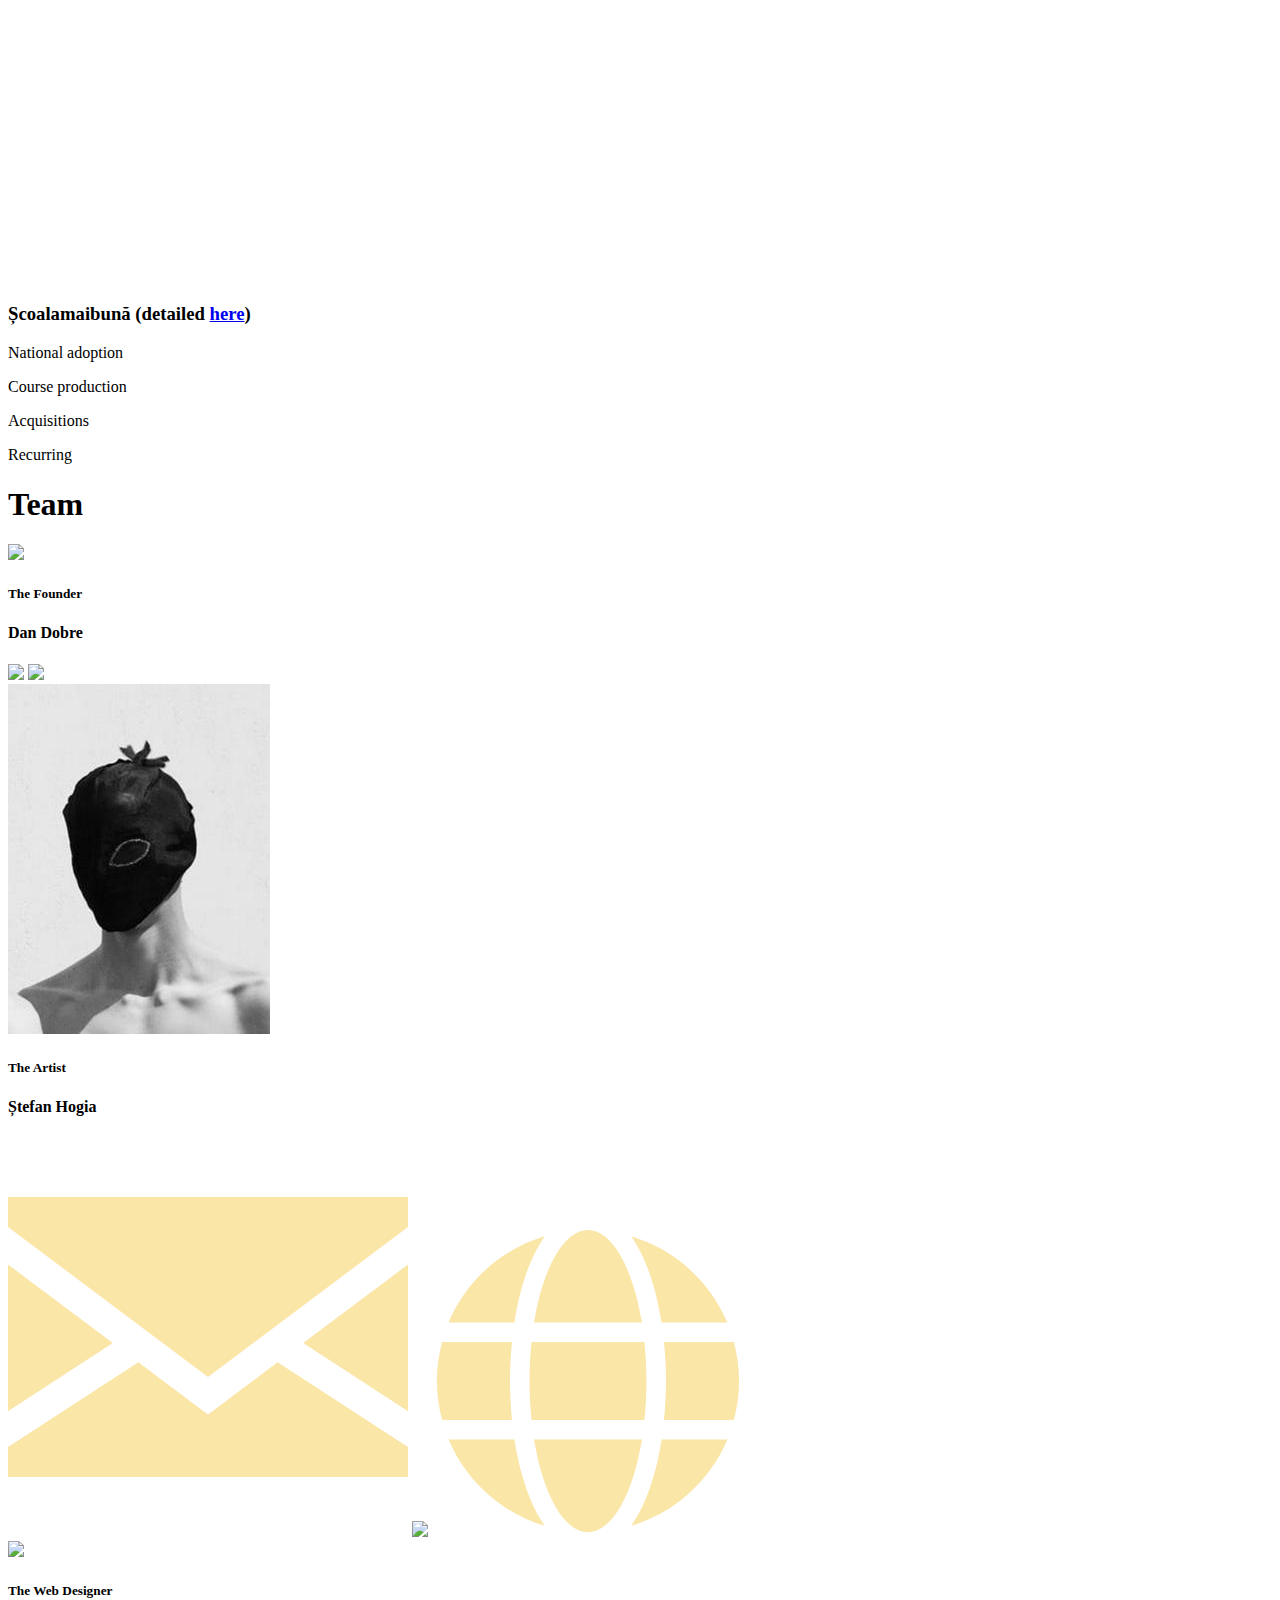
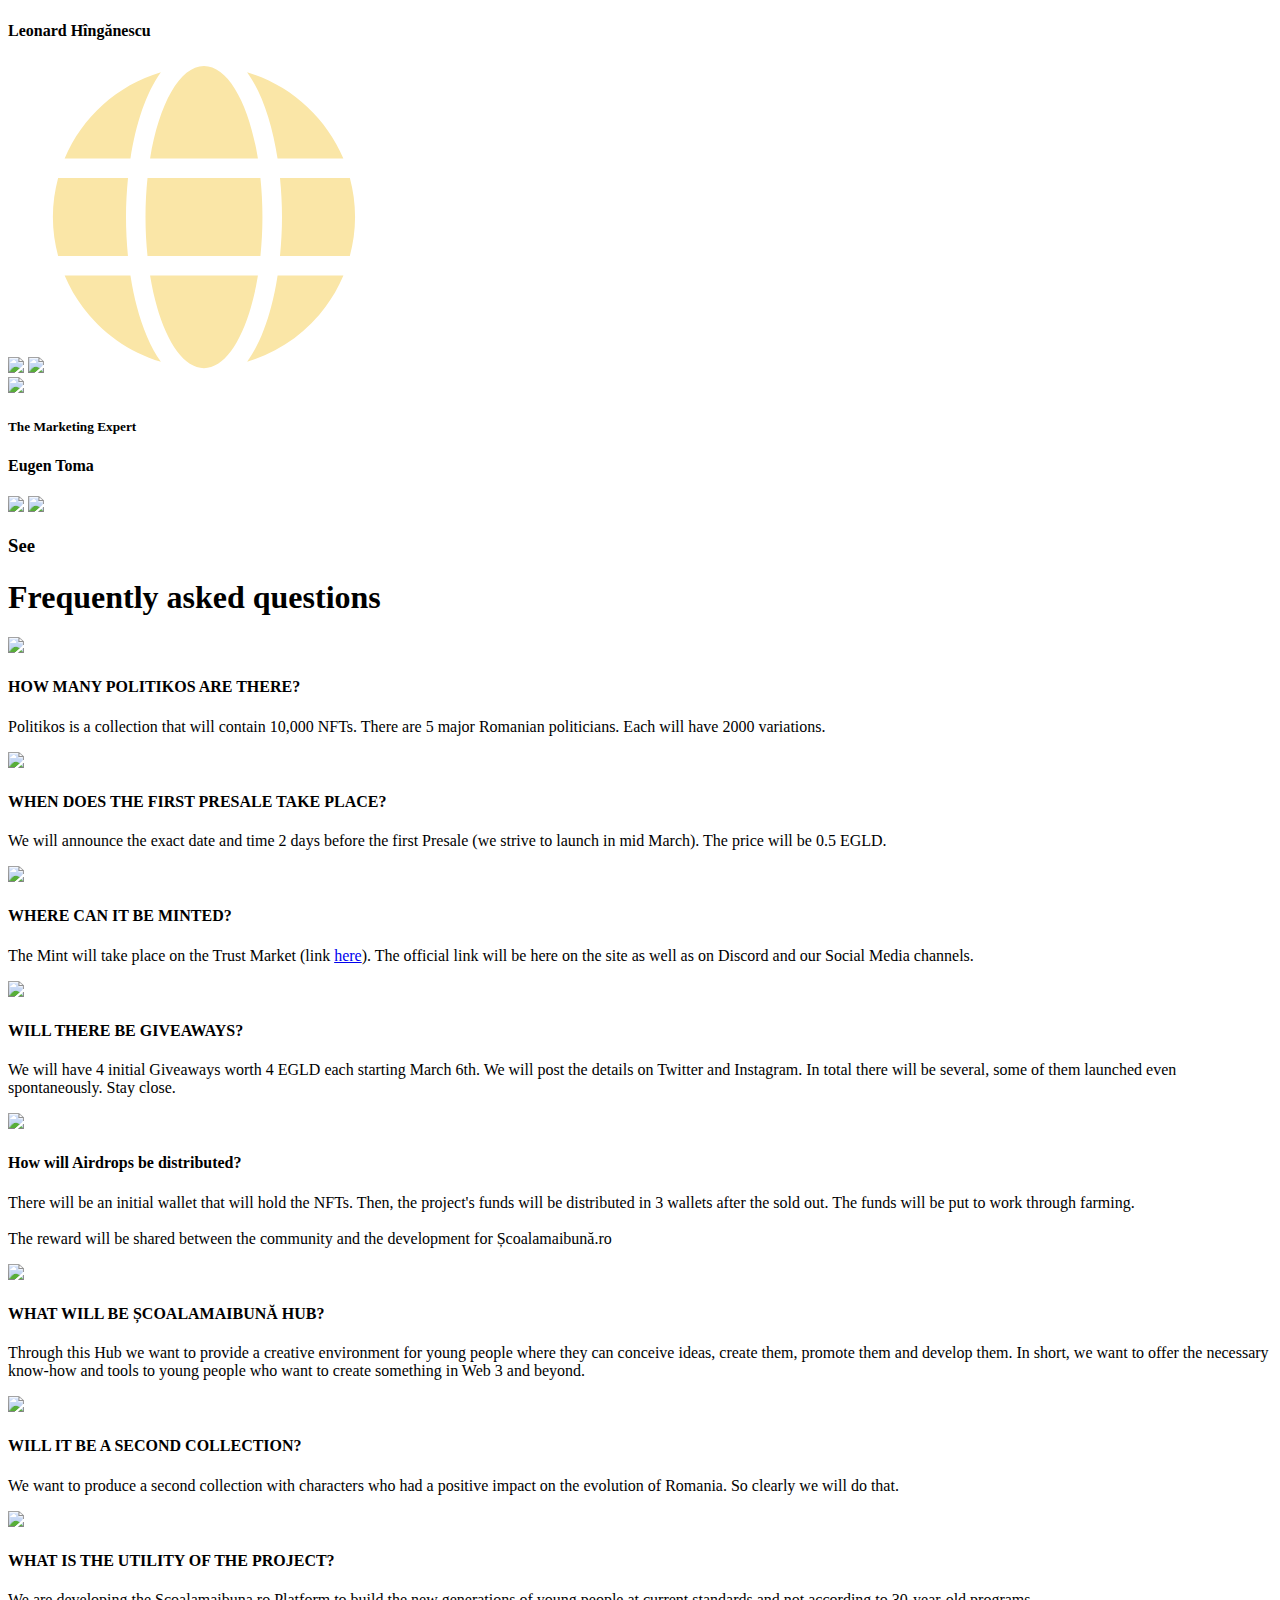
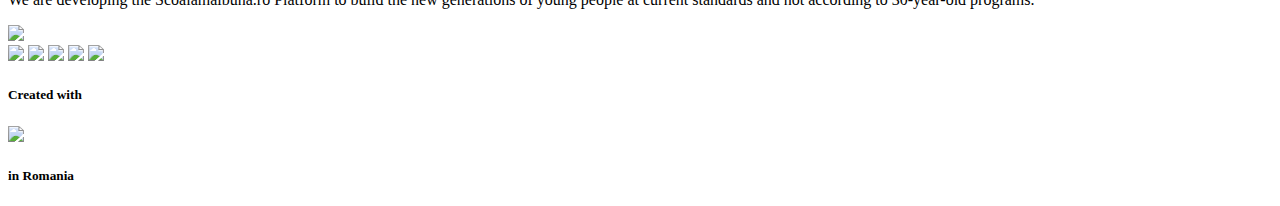
==== commit b8833cc7: "presale link" ====
--- a/en.html
+++ b/en.html
@@ -23,12 +23,12 @@
 
     <title>Politikos | NFT Collection</title>
     <meta name="title" content="Politikos | NFT Collection" />
-    <meta name="description" content="The official website for Politikos. An NFT Collection on Elrond Blockchain. Minting soon." />
+    <meta name="description" content="A 10.000 NFT collection of 5 famous politicians amongst which the OG (Ceausescu - The Dictator). The utility of the project is to improve the Romanian Educational System through Scoalamaibuna.ro." />
 
     <meta property="og:type" content="website" />
     <meta property="og:url" content="https://politikos.io/" />
     <meta property="og:title" content="Politikos | NFT Collection" />
-    <meta property="og:description" content="The official website for Politikos. An NFT Collection on Elrond Blockchain. Minting soon." />
+    <meta property="og:description" content="A 10.000 NFT collection of 5 famous politicians amongst which the OG (Ceausescu - The Dictator). The utility of the project is to improve the Romanian Educational System through Scoalamaibuna.ro." />
     <meta property="og:image" content="stuff/img/preview.png" />
   </head>
   <body>
@@ -54,7 +54,7 @@
               <a href="#beneficii" class="navbar-link">Benefits</a>
             </li>
             <li class="navbar-item">
-              <a href="#tokonomics" class="navbar-link">Tokonomics</a>
+              <a href="#tokonomics" class="navbar-link">Tokenomics</a>
             </li>
             <li class="navbar-item">
               <a href="#team" class="navbar-link">Team</a>
@@ -121,7 +121,7 @@
           <a href="#beneficii" class="header-link">Benefits</a>
         </li>
         <li class="navbar-item">
-          <a href="#tokonomics" class="header-link">Tokonomics</a>
+          <a href="#tokonomics" class="header-link">Tokenomics</a>
         </li>
         <li class="navbar-item">
           <a href="#team" class="header-link">Team</a>
@@ -139,9 +139,8 @@
           <h1>Presale</h1>
           <p>A collection that aims to improve education in Romania.<br />The first series can be minted on Trust Market.</p>
           <div class="mint-btns">
-            <a target="_blank" class="market-btn">Mint soon</a>
-            <!-- href="https://trust.market/" -->
-            <a href="https://discord.gg/n2J6VMZdMq" target="_blank" class="join-discord-btn">
+            <a target="_blank" class="market-btn">Presale LIVE</a>
+            <a href="https://trust.market/buy/POLITIKOS" href="https://discord.gg/n2J6VMZdMq" target="_blank" class="join-discord-btn">
               <img src="stuff/img/icons/discord-dark.svg" class="discord-logo" /> Join Discord
             </a>
           </div>
@@ -222,10 +221,9 @@
                 <img src="stuff/img/dragnea/preview_btn_dragnea.png" />
                 <p>Dragnea</p>
               </div>
-              <a target="_blank" class="pers-mint-btn">
-                <!--href="https://trust.market/"-->
+              <a href="https://trust.market/buy/POLITIKOS" target="_blank" class="pers-mint-btn">
                 <img src="stuff/img/icons/mint.svg" />
-                <p>În curând</p>
+                <p>Presale LIVE</p>
               </a>
             </div>
             <div class="col4 empty"></div>
@@ -395,8 +393,8 @@
                     <li class="done">We got the team together and started working on the MVP</li>
                     <li class="done">Website + Discord launch</li>
                     <li class="done">Start Giveaways</li>
-                    <li>Showing the characters</li>
-                    <li>Presale 1</li>
+                    <li class="done">Showing the characters</li>
+                    <li class="done">Presale 1</li>
                     <li>Team presentation</li>
                     <li>Presale 2</li>
                     <li>
@@ -433,7 +431,7 @@
                     <li>Crypto camp for students</li>
                     <li>Production of several courses simultaneously Geography, History, Computer Science</li>
                     <li>National tour to promote the platform</li>
-                    <li>Second Collection + Airdrop</li>
+                    <li>Airdrop</li>
                   </ul>
                 </div>
               </div>
@@ -548,7 +546,7 @@
       <section class="tokonomics flex" id="tokonomics">
         <div class="col3 empty"></div>
         <div class="col6 flex">
-          <h1>Tokonomics</h1>
+          <h1>Tokenomics</h1>
           <div class="charts">
             <div class="chart">
               <div class="legend">
@@ -563,15 +561,7 @@
                 </div>
                 <div class="legend-item">
                   <div class="legend-color legend-c3"></div>
-                  <p>Airdrops for Community / Giveaways</p>
-                </div>
-                <div class="legend-item">
-                  <div class="legend-color legend-c4"></div>
-                  <p>Marketing</p>
-                </div>
-                <div class="legend-item">
-                  <div class="legend-color legend-c5"></div>
-                  <p>Strategic Partnerships</p>
+                  <p>Airdrops, Marketing and Partnerships</p>
                 </div>
               </div>
               <div class="chart-container">
@@ -705,7 +695,7 @@
                 <h4>WHERE CAN IT BE MINTED?</h4>
               </div>
               <p class="q-answer">
-                The Mint will take place on the Trust Market<!-- (link <a href="https://trust.market/" target="_blank" class="link">here</a>)-->. The
+                The Mint will take place on the Trust Market (link <a href="https://trust.market/buy/POLITIKOS" target="_blank" class="link">here</a>). The
                 official link will be here on the site as well as on Discord and our Social Media channels.
               </p>
             </div>
@@ -724,14 +714,11 @@
                 <img src="stuff/img/icons/arrow.svg" />
                 <h4>How will Airdrops be distributed?</h4>
               </div>
+
               <p class="q-answer">
-                82% of the project funds will be put in 2 different wallets. <br />
-                <br />
-                Both will have an 80% liquidity of EGLD-MEX. The Politikos1 Wallet Reward will be distributed to NFT holders, and the Politikos2
-                Wallet Reward will be added to Farm LKMEX. The remaining 20% of each will be kept either in staking or used directly for project
-                development. <br />
-                <br />
-                A third wallet will hold 18% of the funds, which can be distributed to team members.
+                There will be an initial wallet that will hold the NFTs. Then, the project's funds will be distributed in 3 wallets after the sold
+                out. The funds will be put to work through farming. <br><br> The reward will be shared between the community and the development for
+                Școalamaibună.ro
               </p>
             </div>
             <div class="q-card show-text">
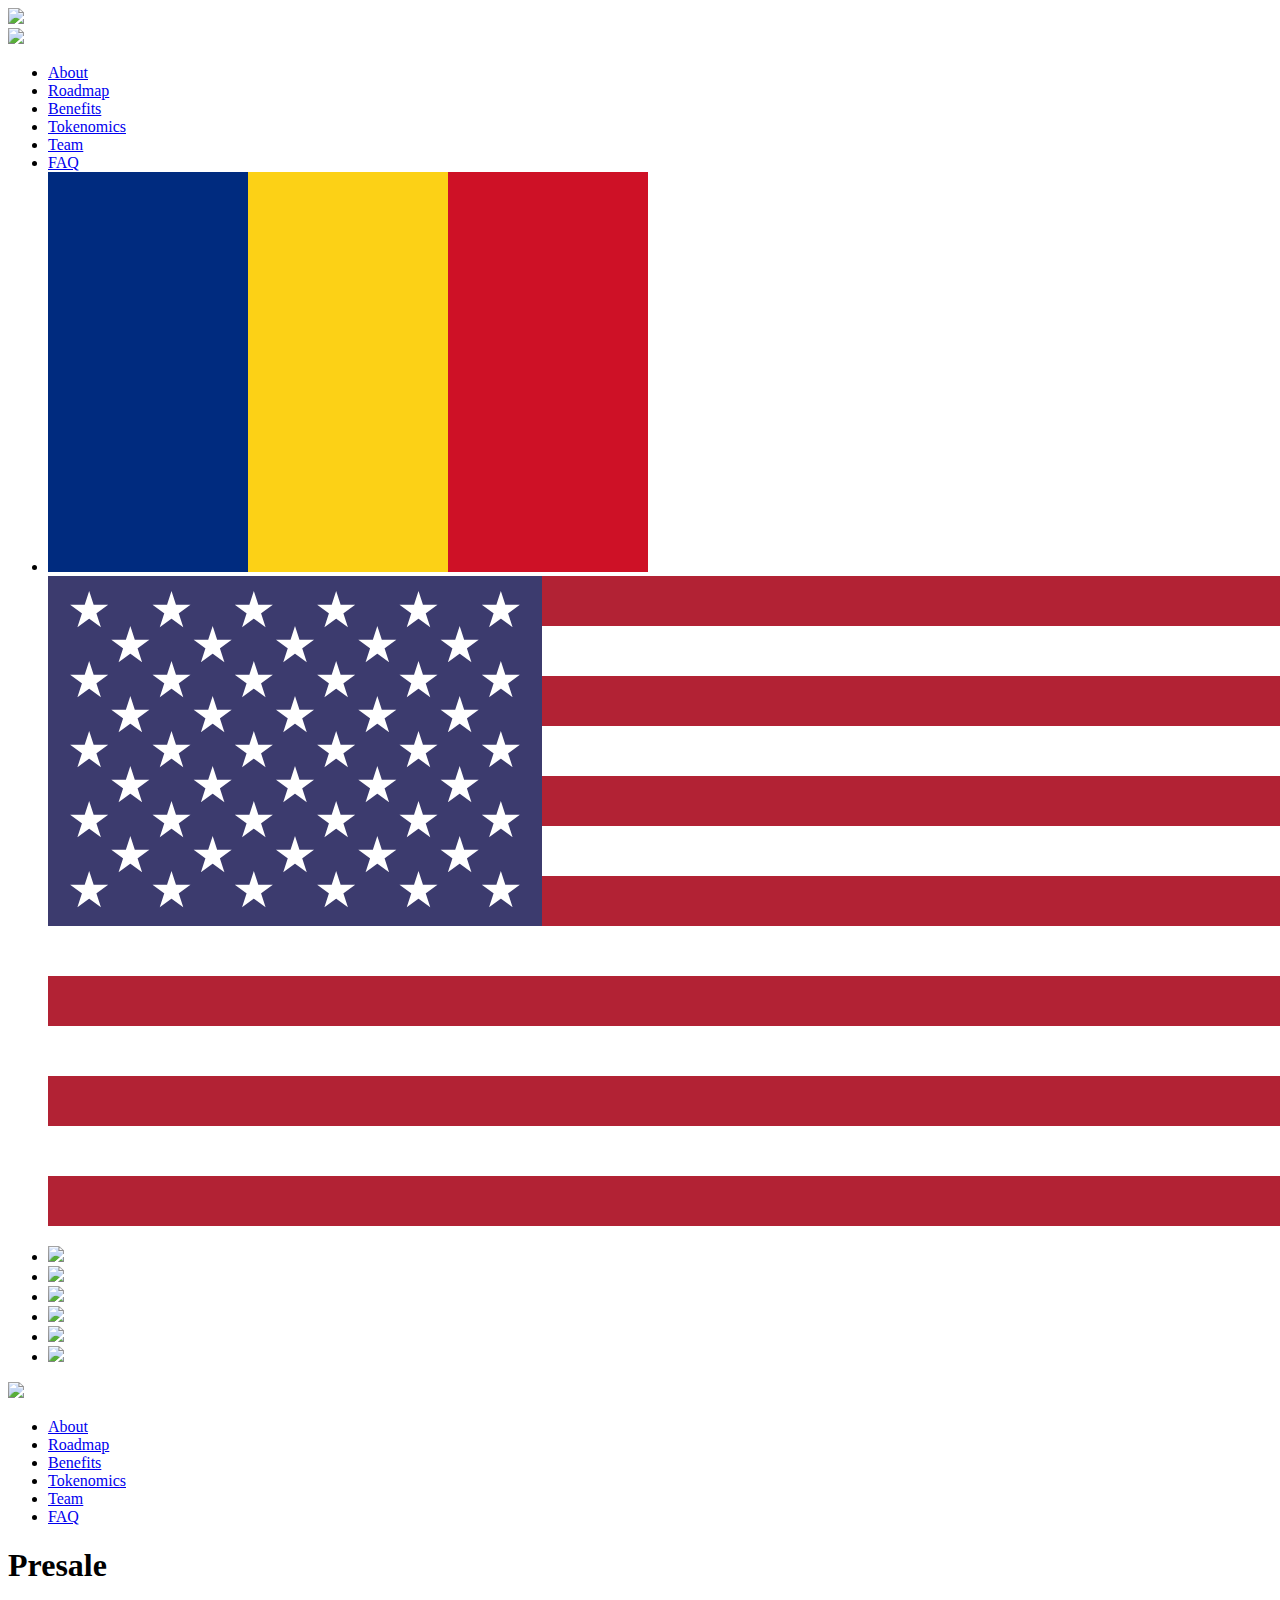
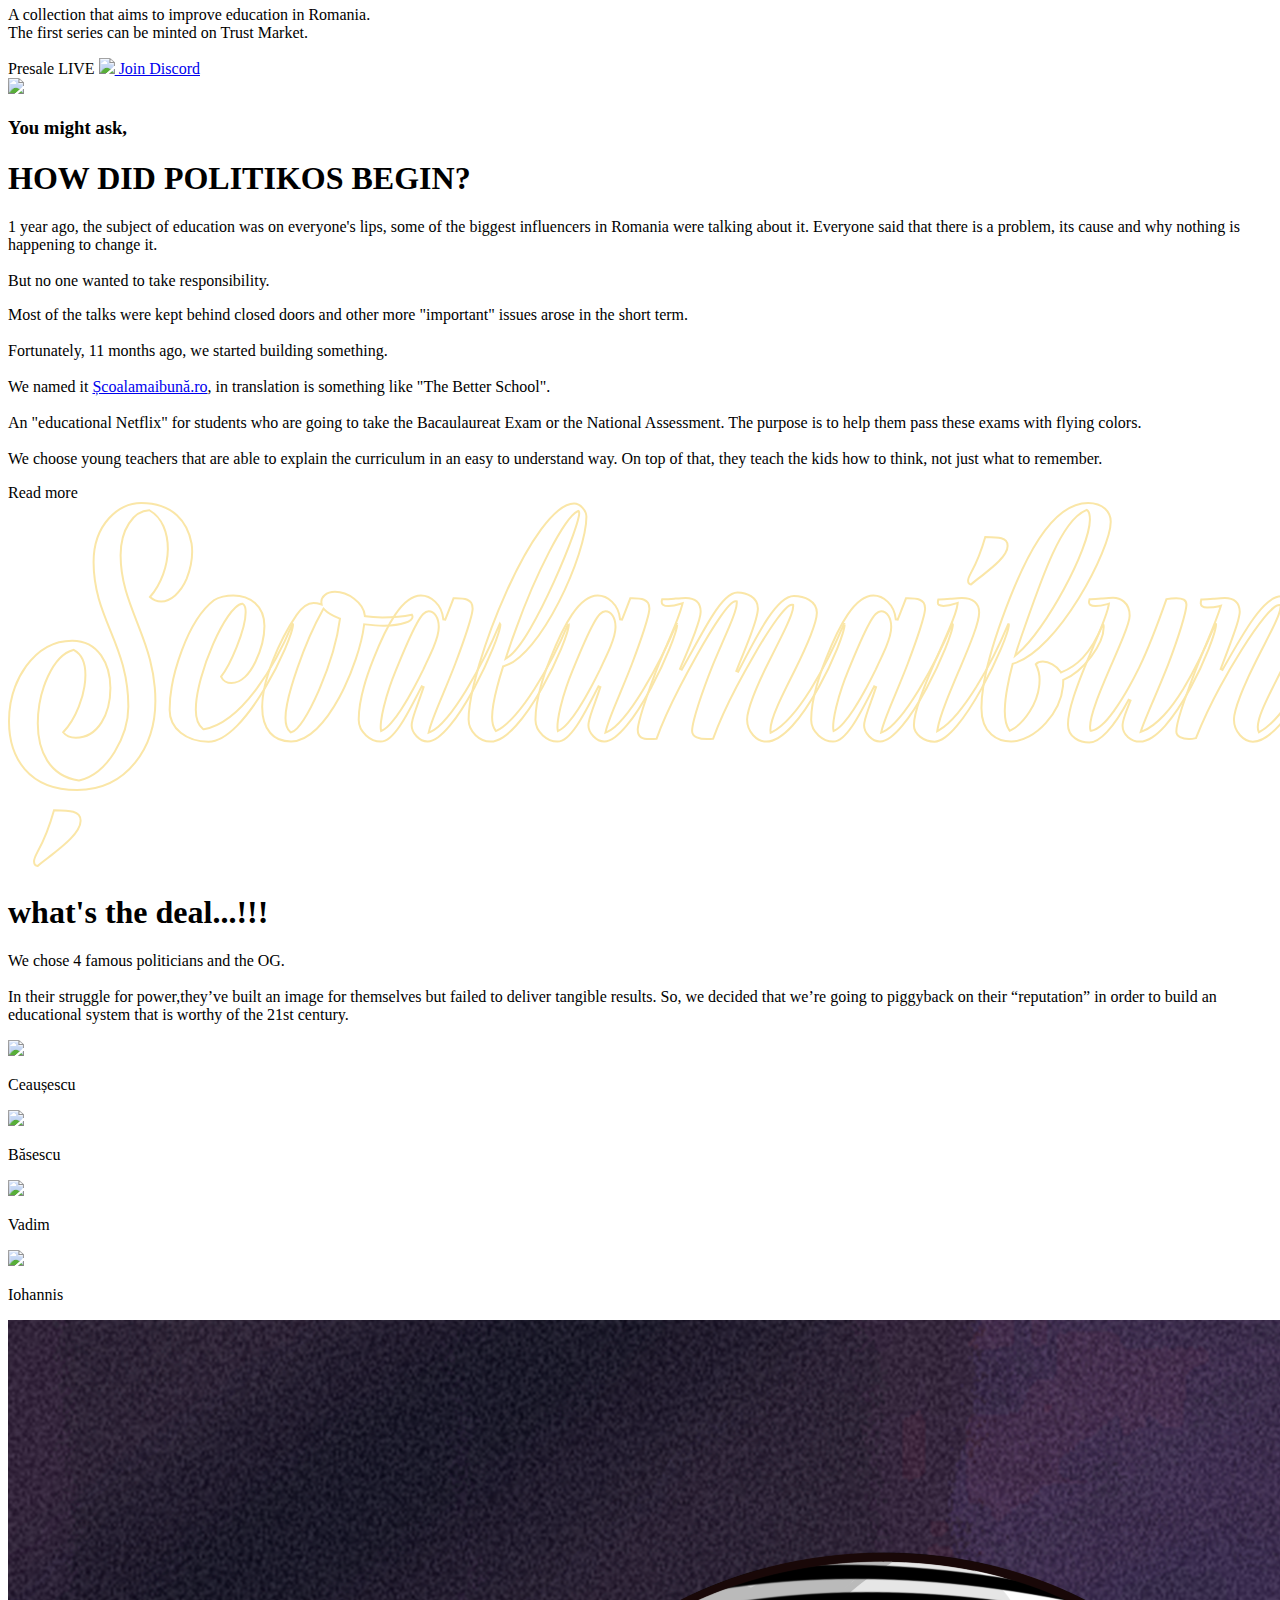
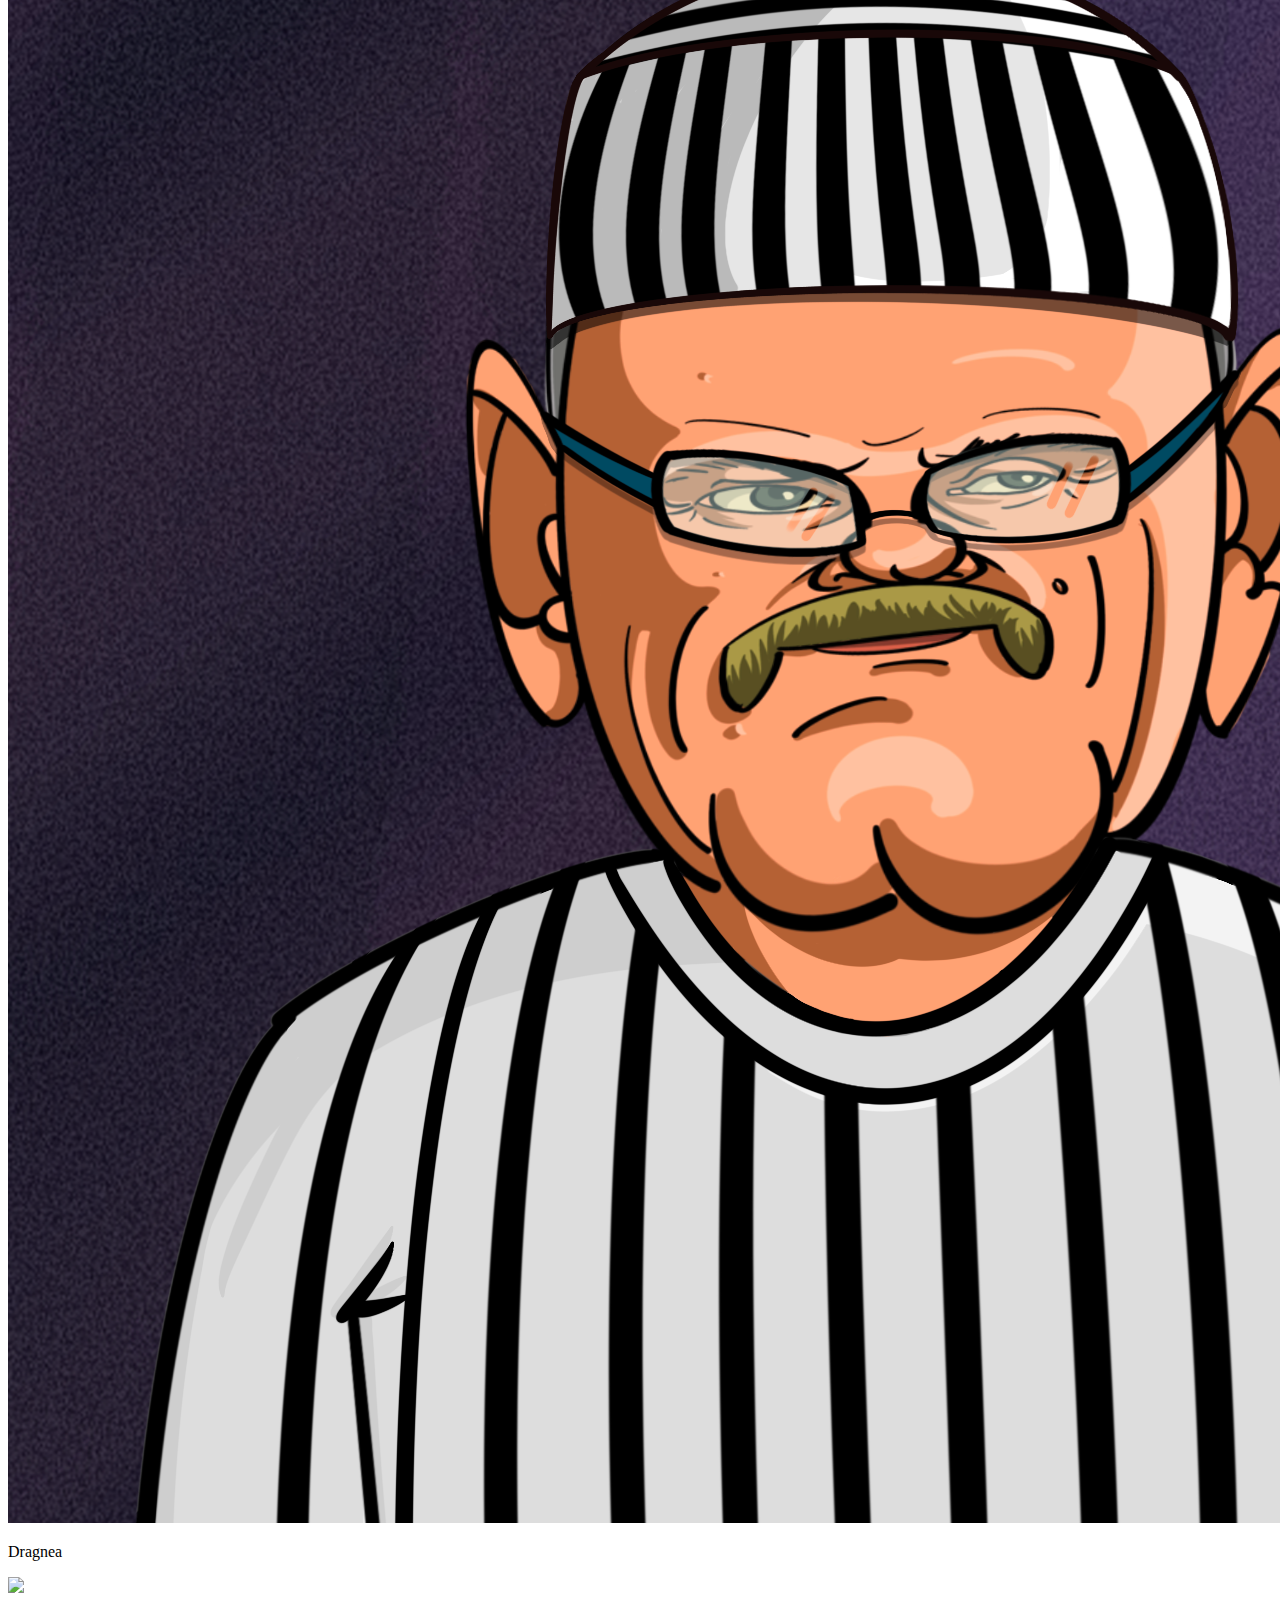
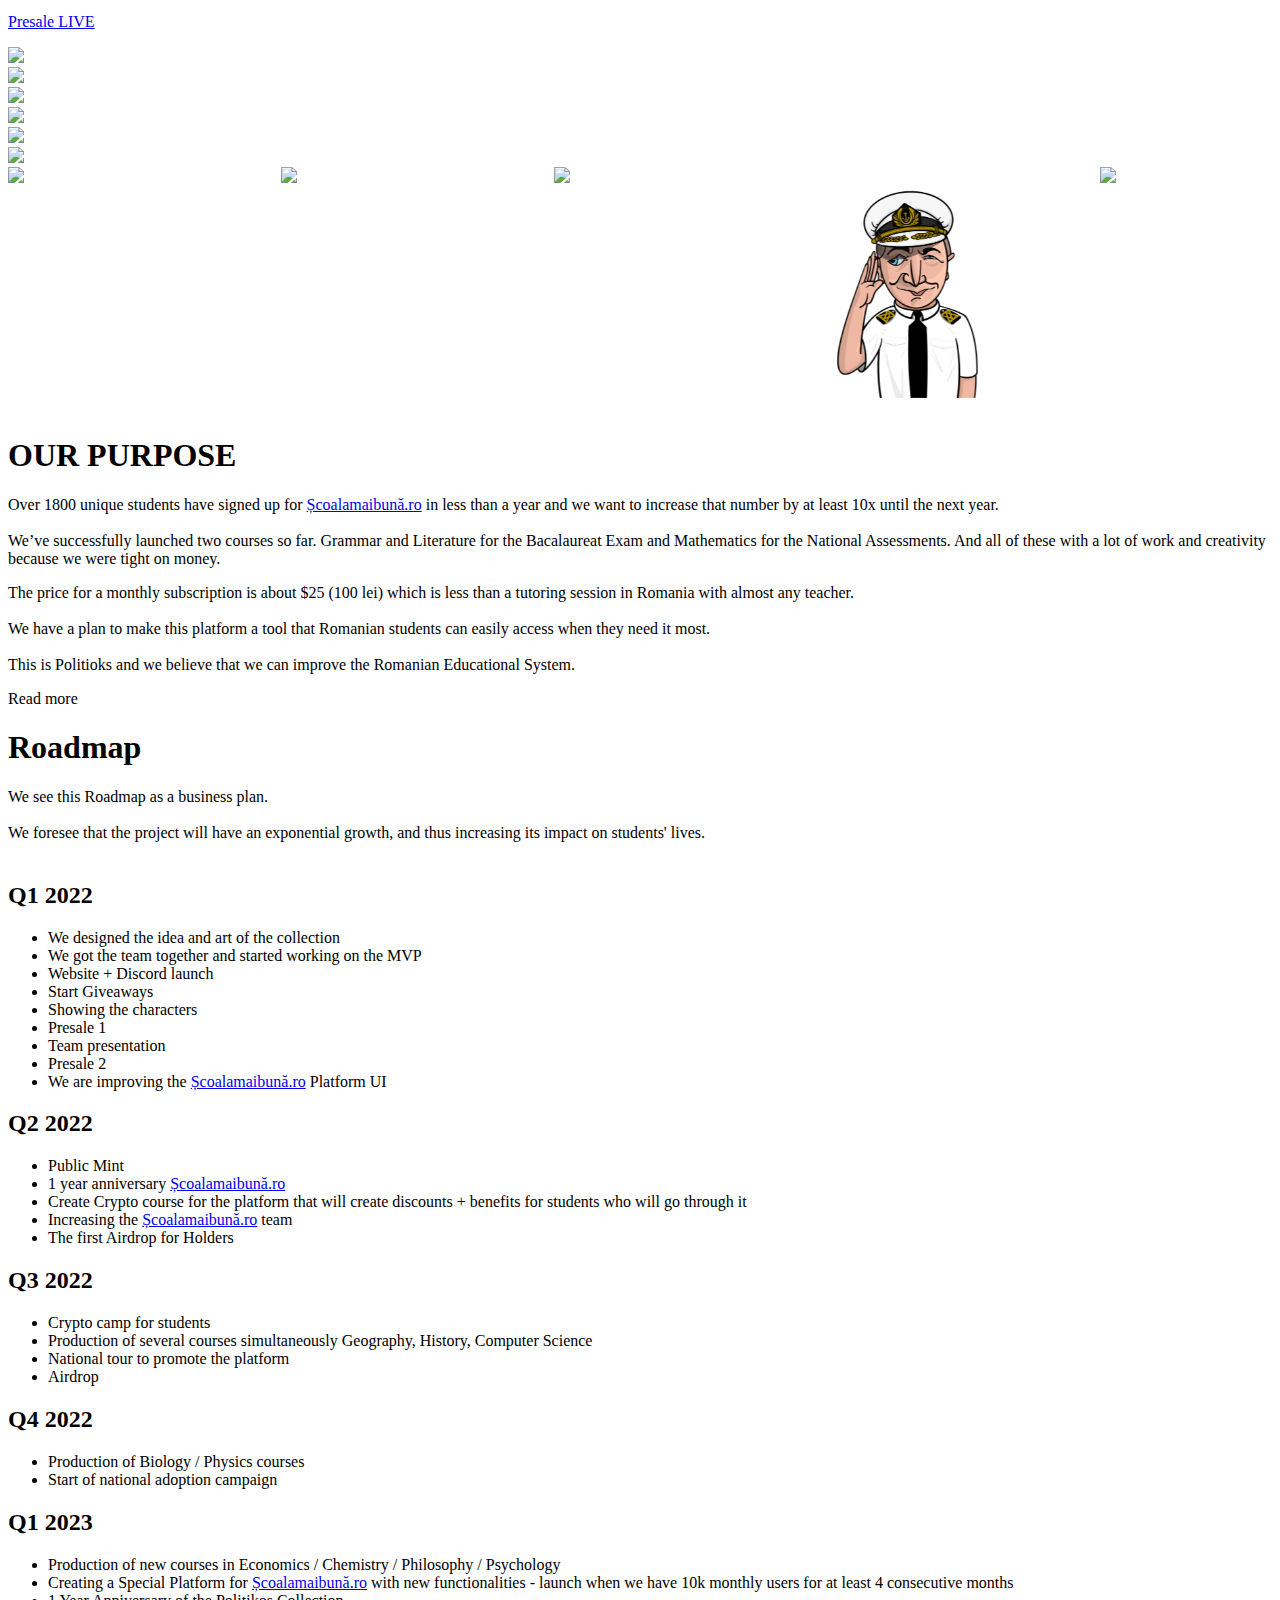
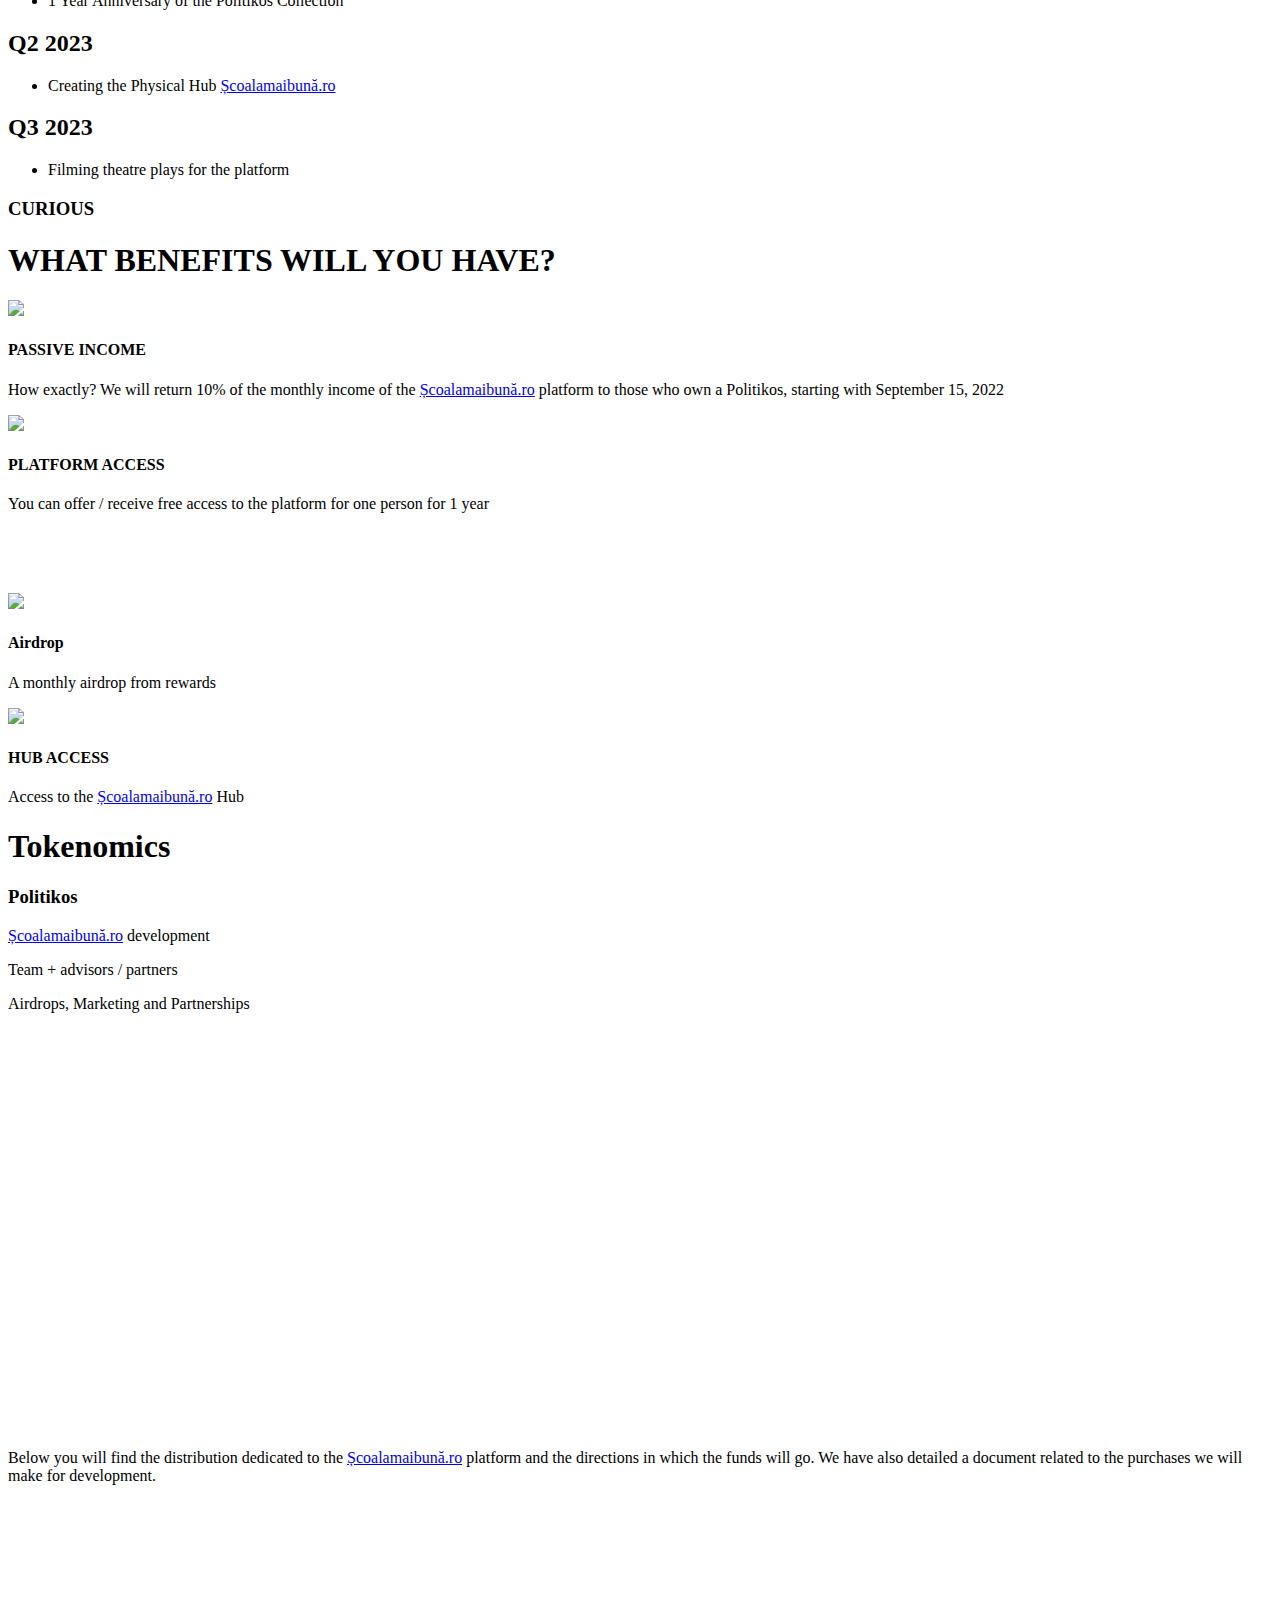
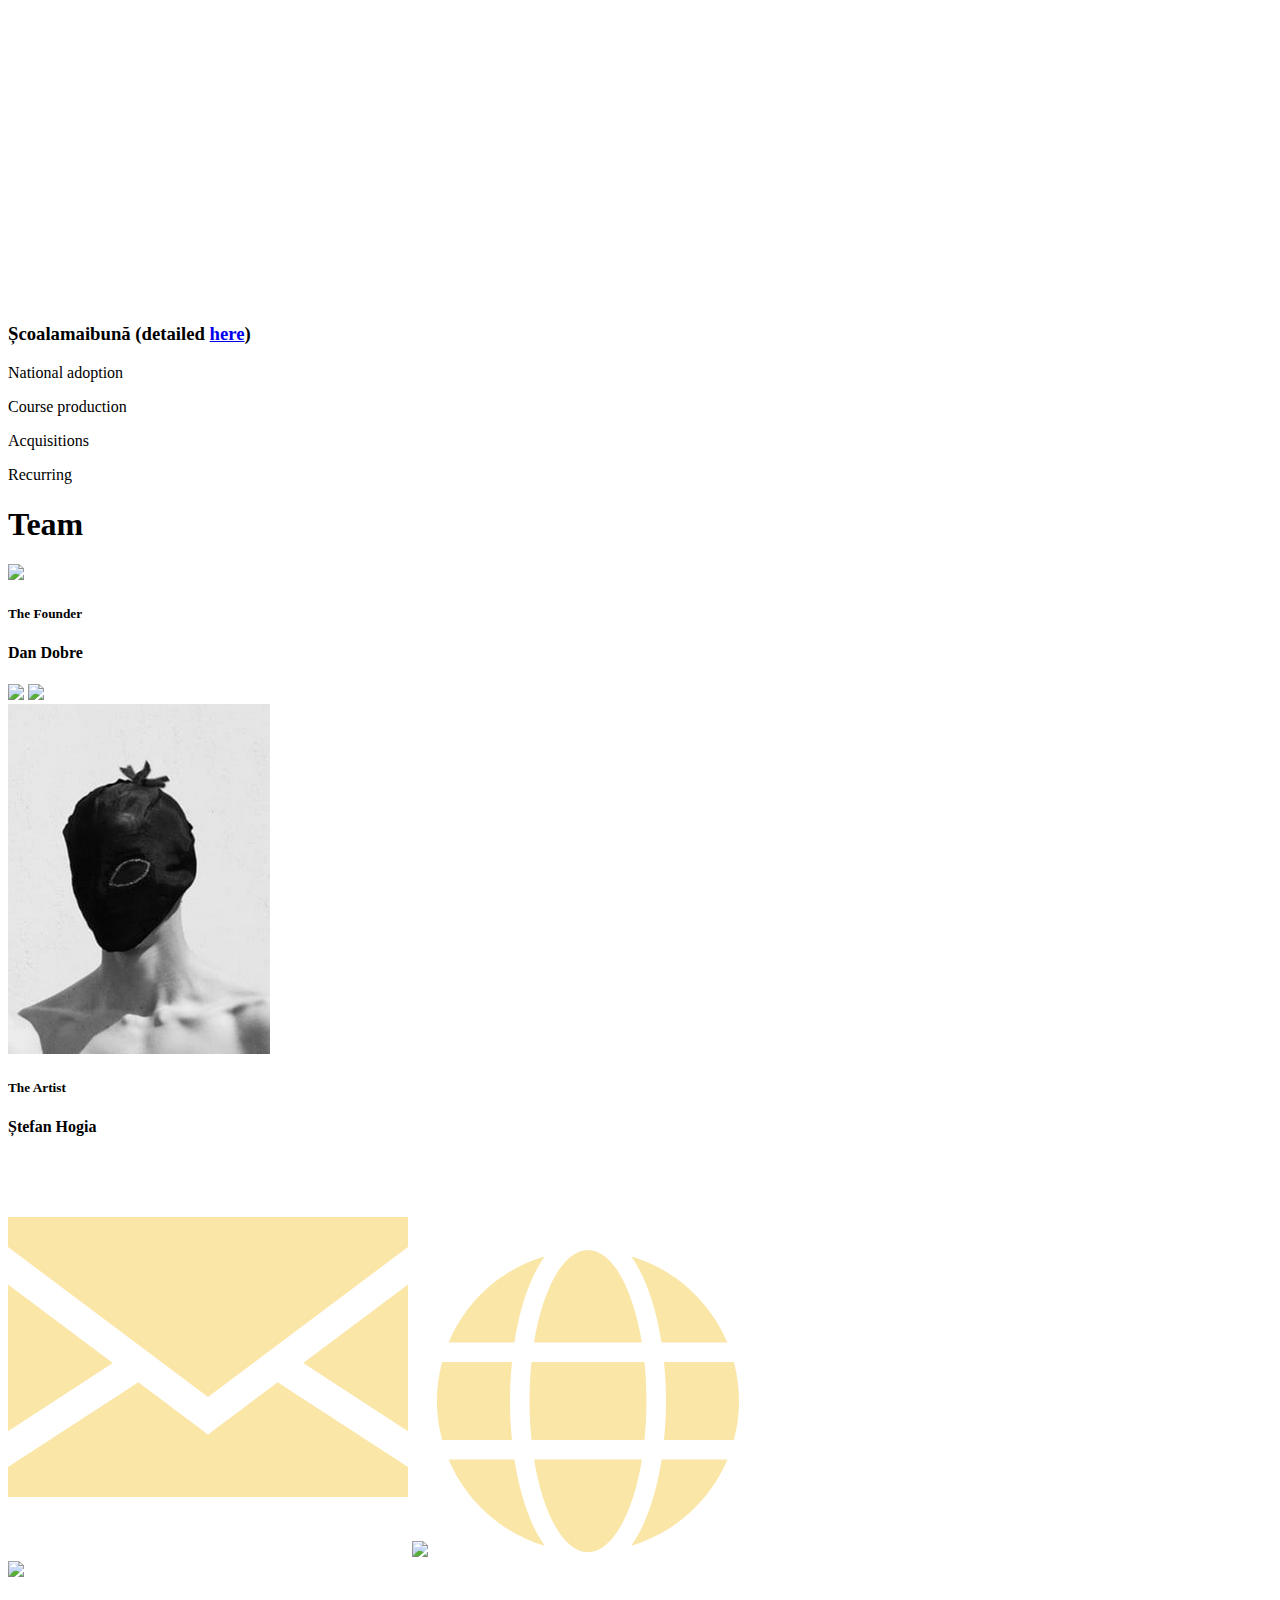
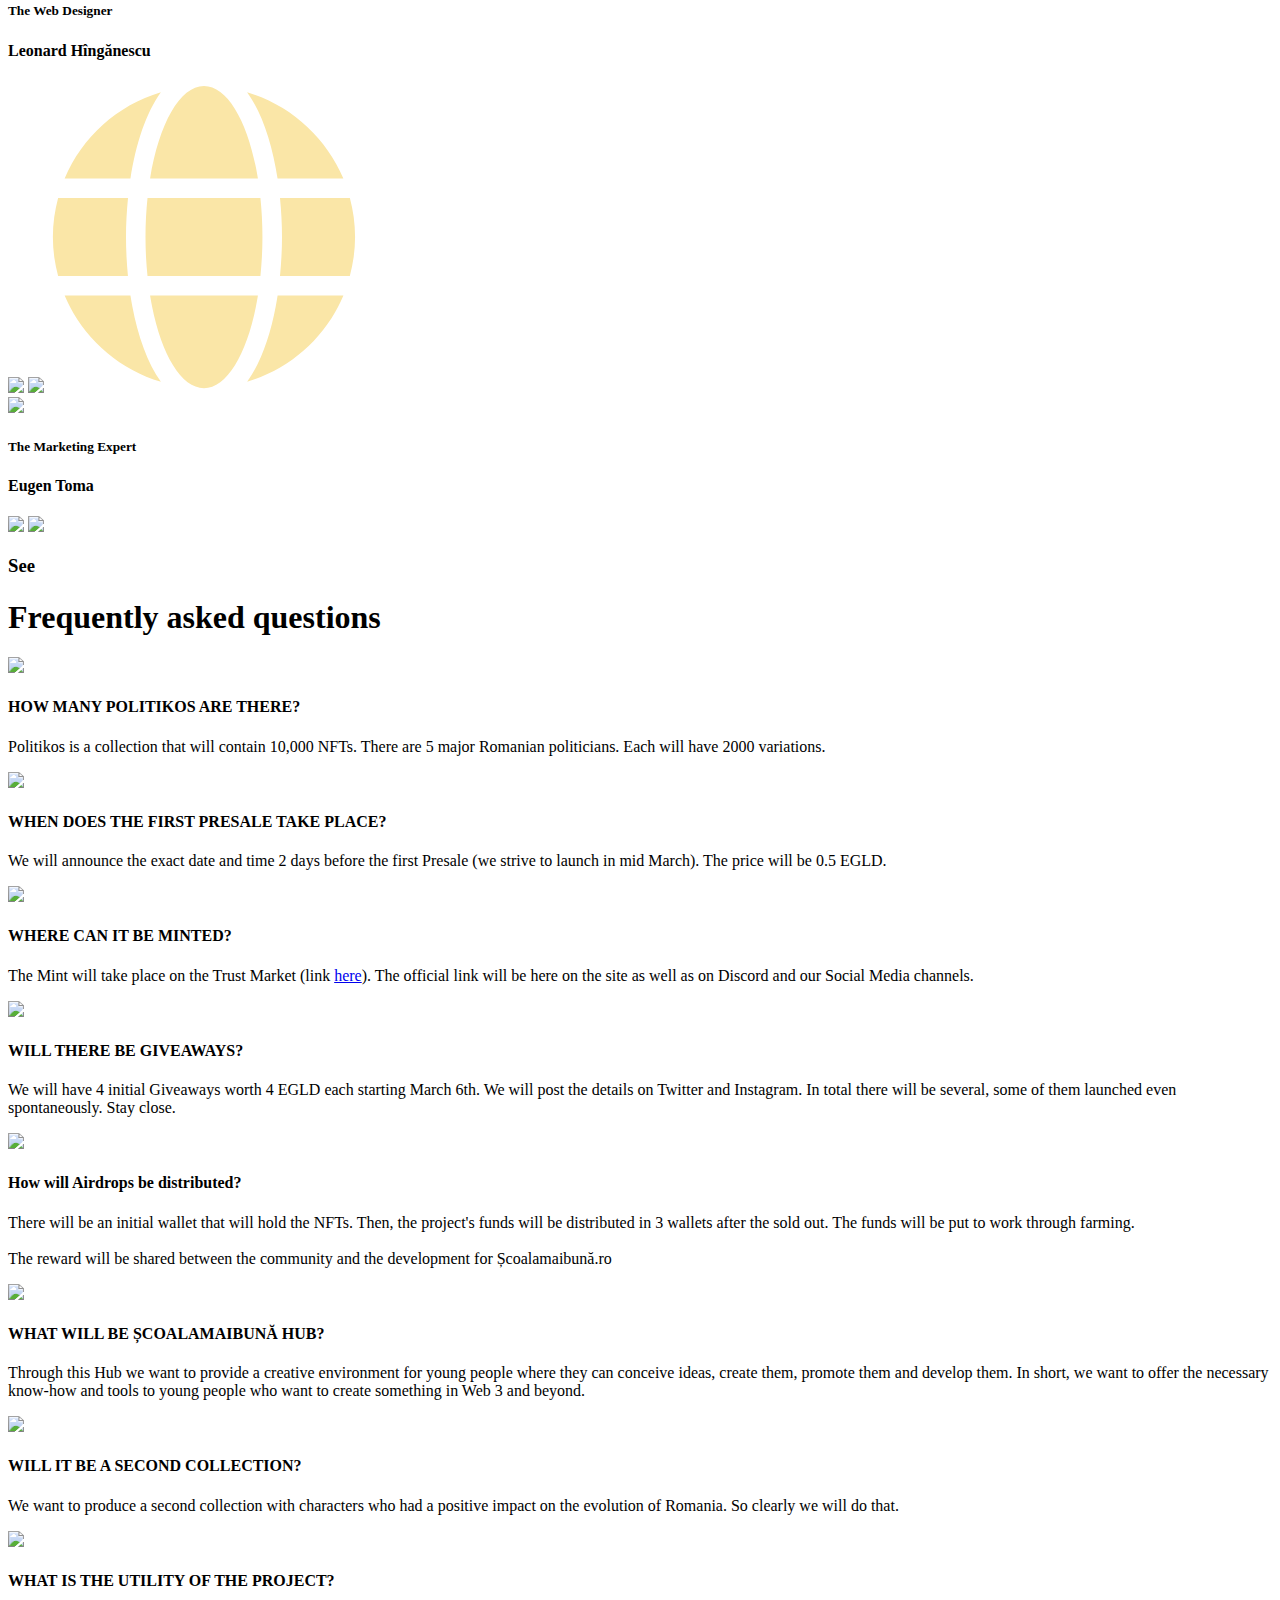
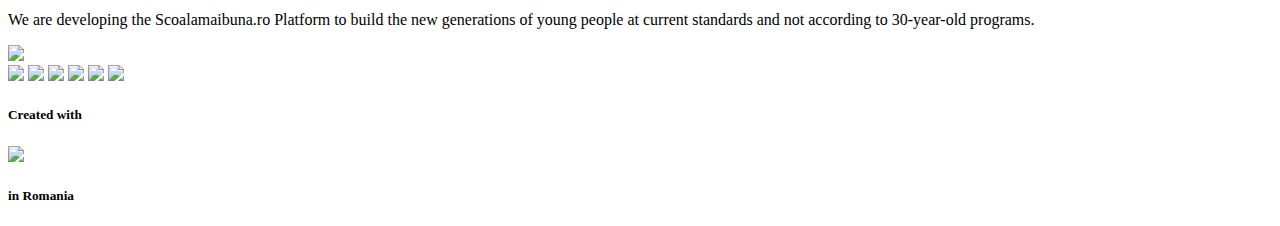
==== commit 7d69c3ef: "mint" ====
--- a/en.html
+++ b/en.html
@@ -95,14 +95,11 @@
                 <img src="stuff/img/icons/telegram-yellow.svg" class="social-icon" />
               </a>
             </li>
-
-            <!--
             <li class="social-items">
-              <a href="https://trust.market/" class="social-link">
+              <a href="https://trust.market/buy/POLITIKOS" class="social-link">
                 <img src="stuff/img/icons/store-yellow.svg" target="_blank" class="social-icon" />
               </a>
             </li>
-            -->
           </ul>
         </div>
       </div>
@@ -768,7 +765,7 @@
             <a href="https://discord.gg/n2J6VMZdMq" target="_blank"><img src="stuff/img/icons/discord-white.svg" /></a>
             <a href="https://www.tiktok.com/@politikosnft" target="_blank"><img src="stuff/img/icons/tiktok-white.svg" /></a>
             <a href="https://t.me/+rZOLRFRC0uFhNGU0" target="_blank"><img src="stuff/img/icons/telegram-white.svg" /></a>
-            <!-- <a href="https://trust.market/" target="_blank"><img src="stuff/img/icons/store-white.svg" /></a> -->
+            <a href="https://trust.market/buy/POLITIKOS" target="_blank"><img src="stuff/img/icons/store-white.svg" /></a>
           </div>
         </div>
         <div class="col12 footer-copy">
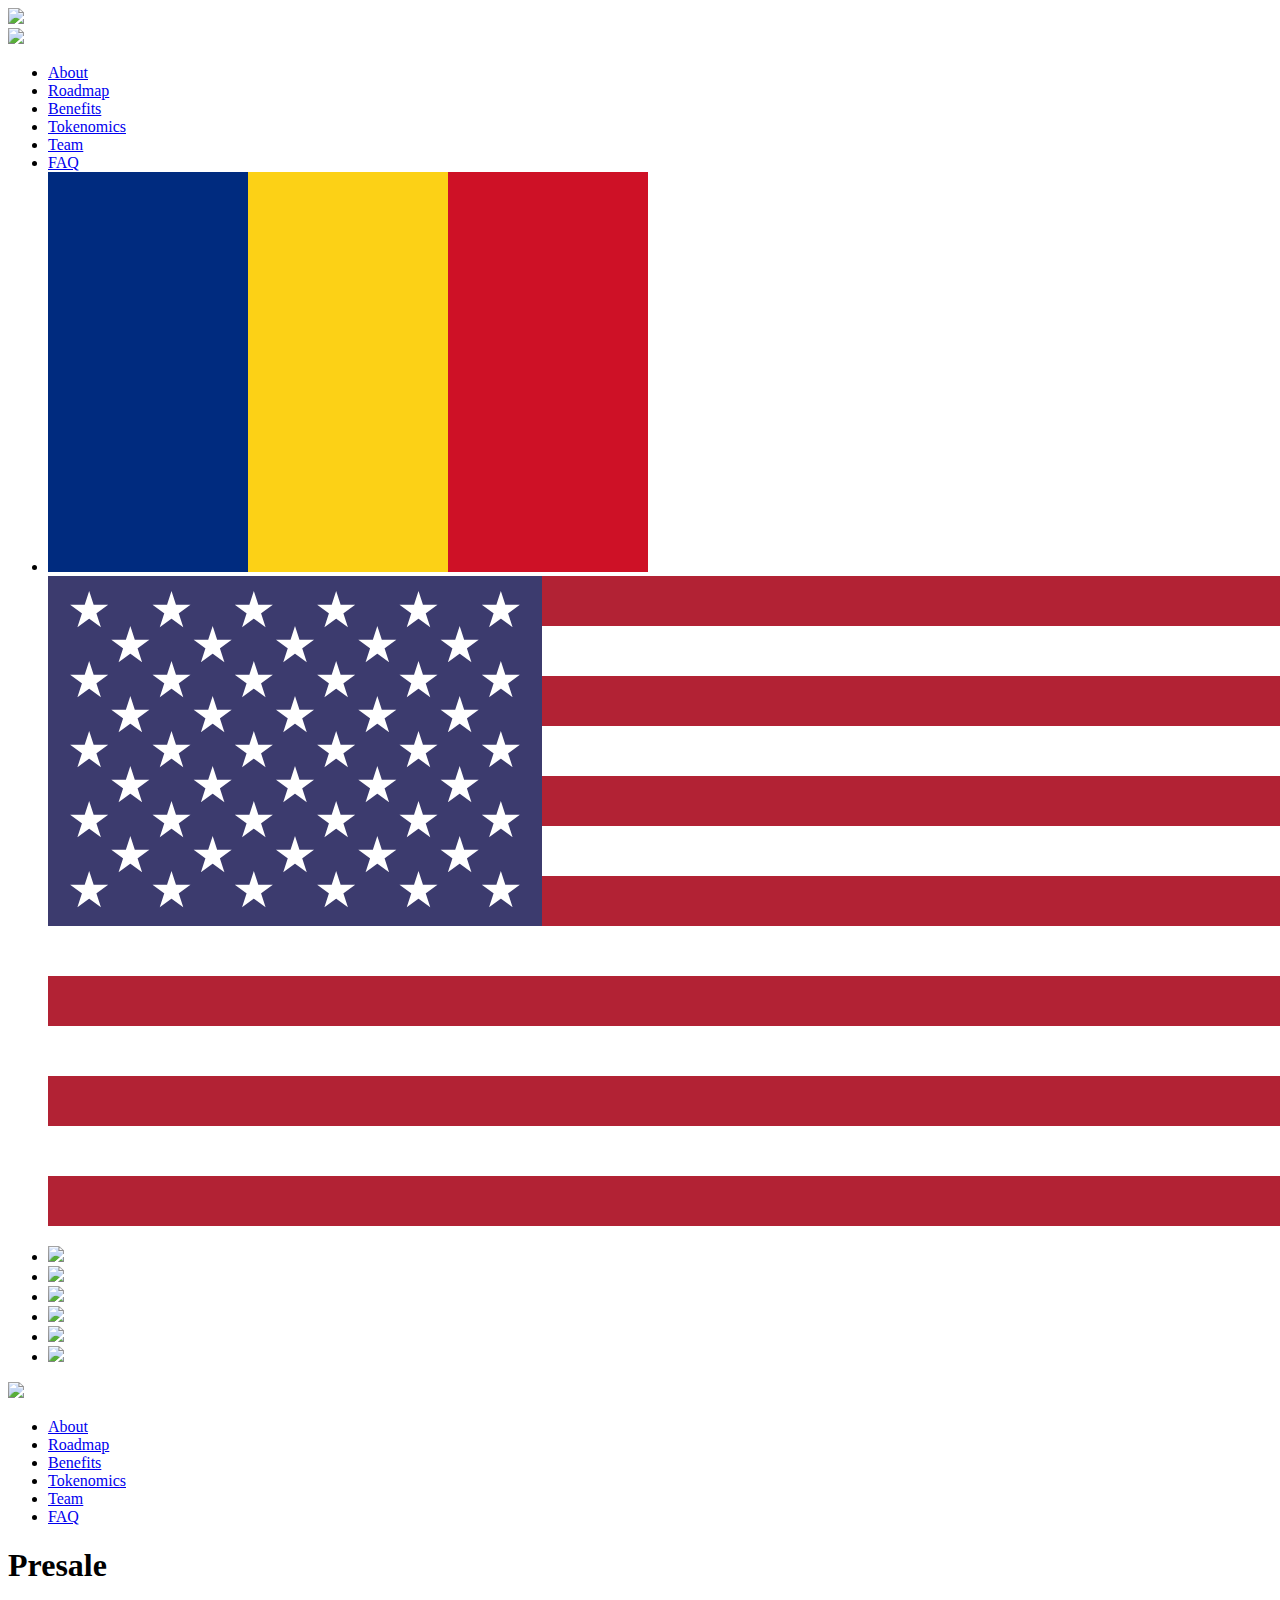
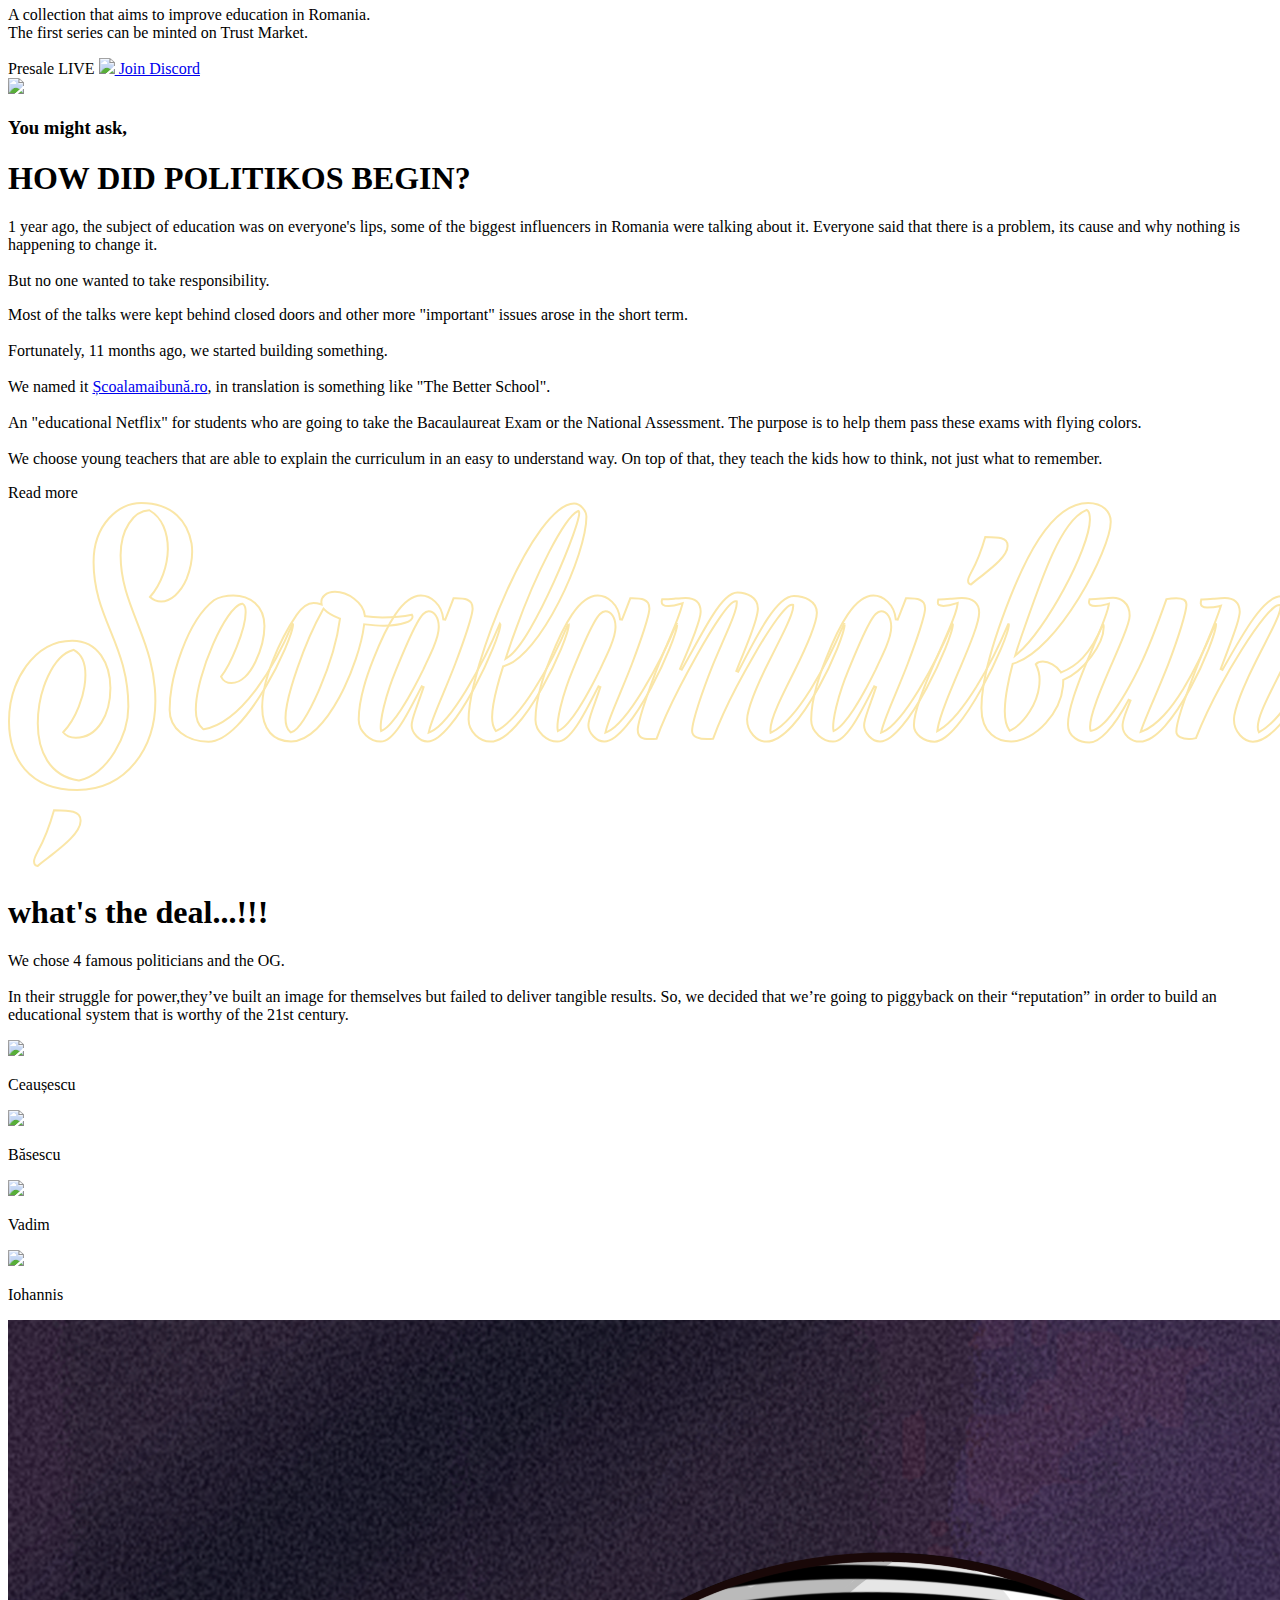
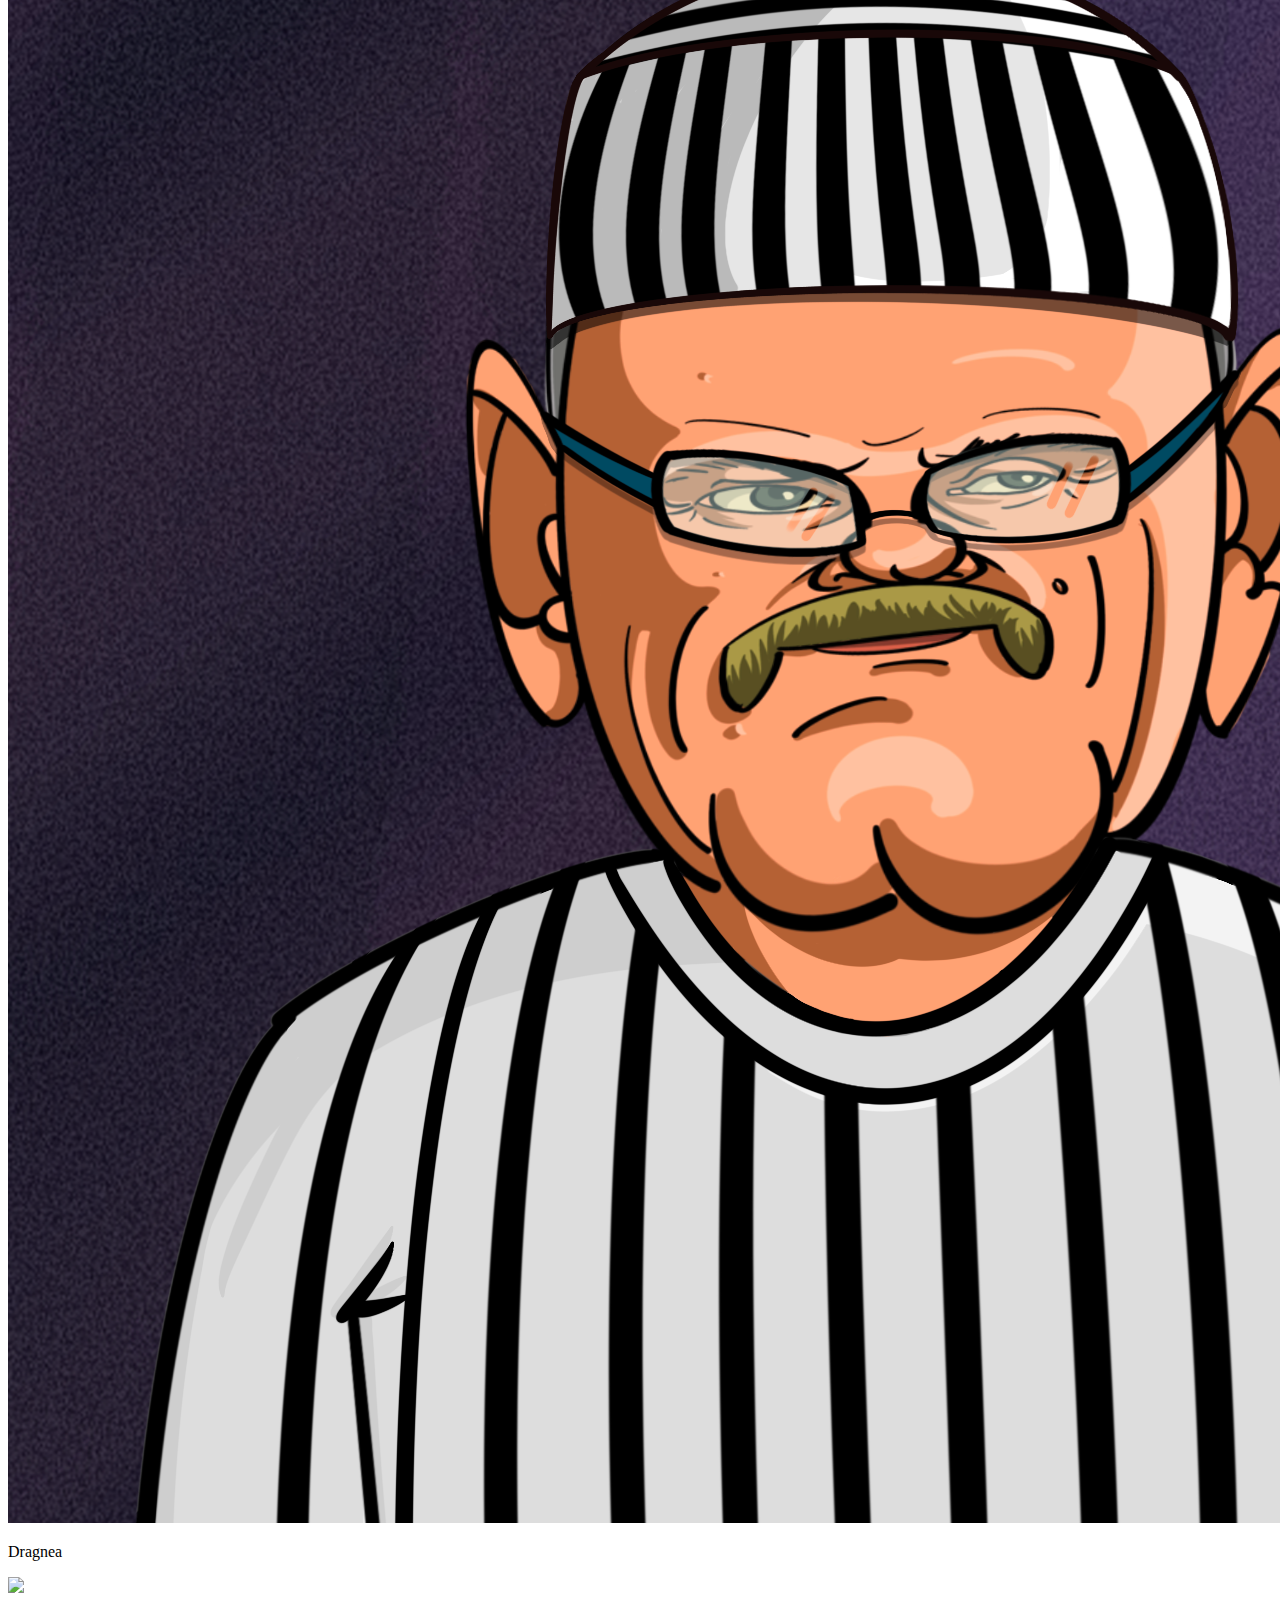
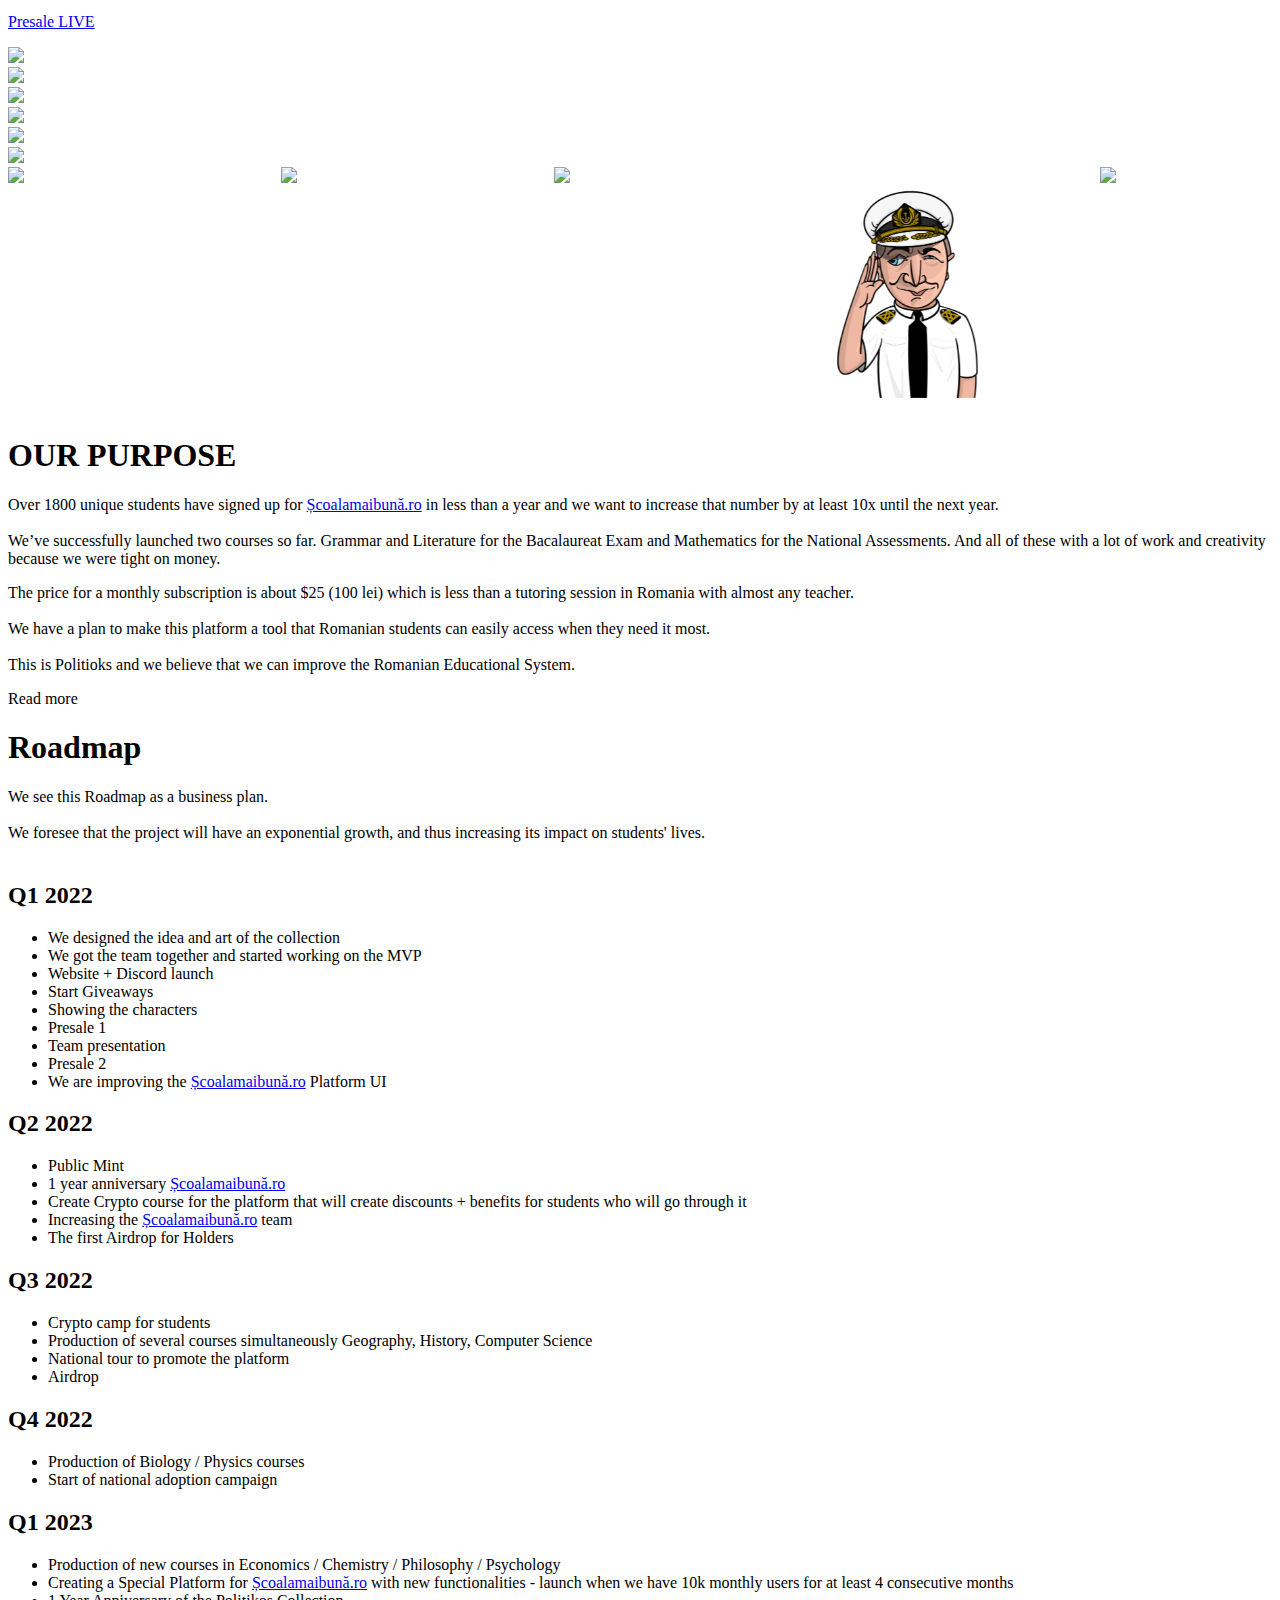
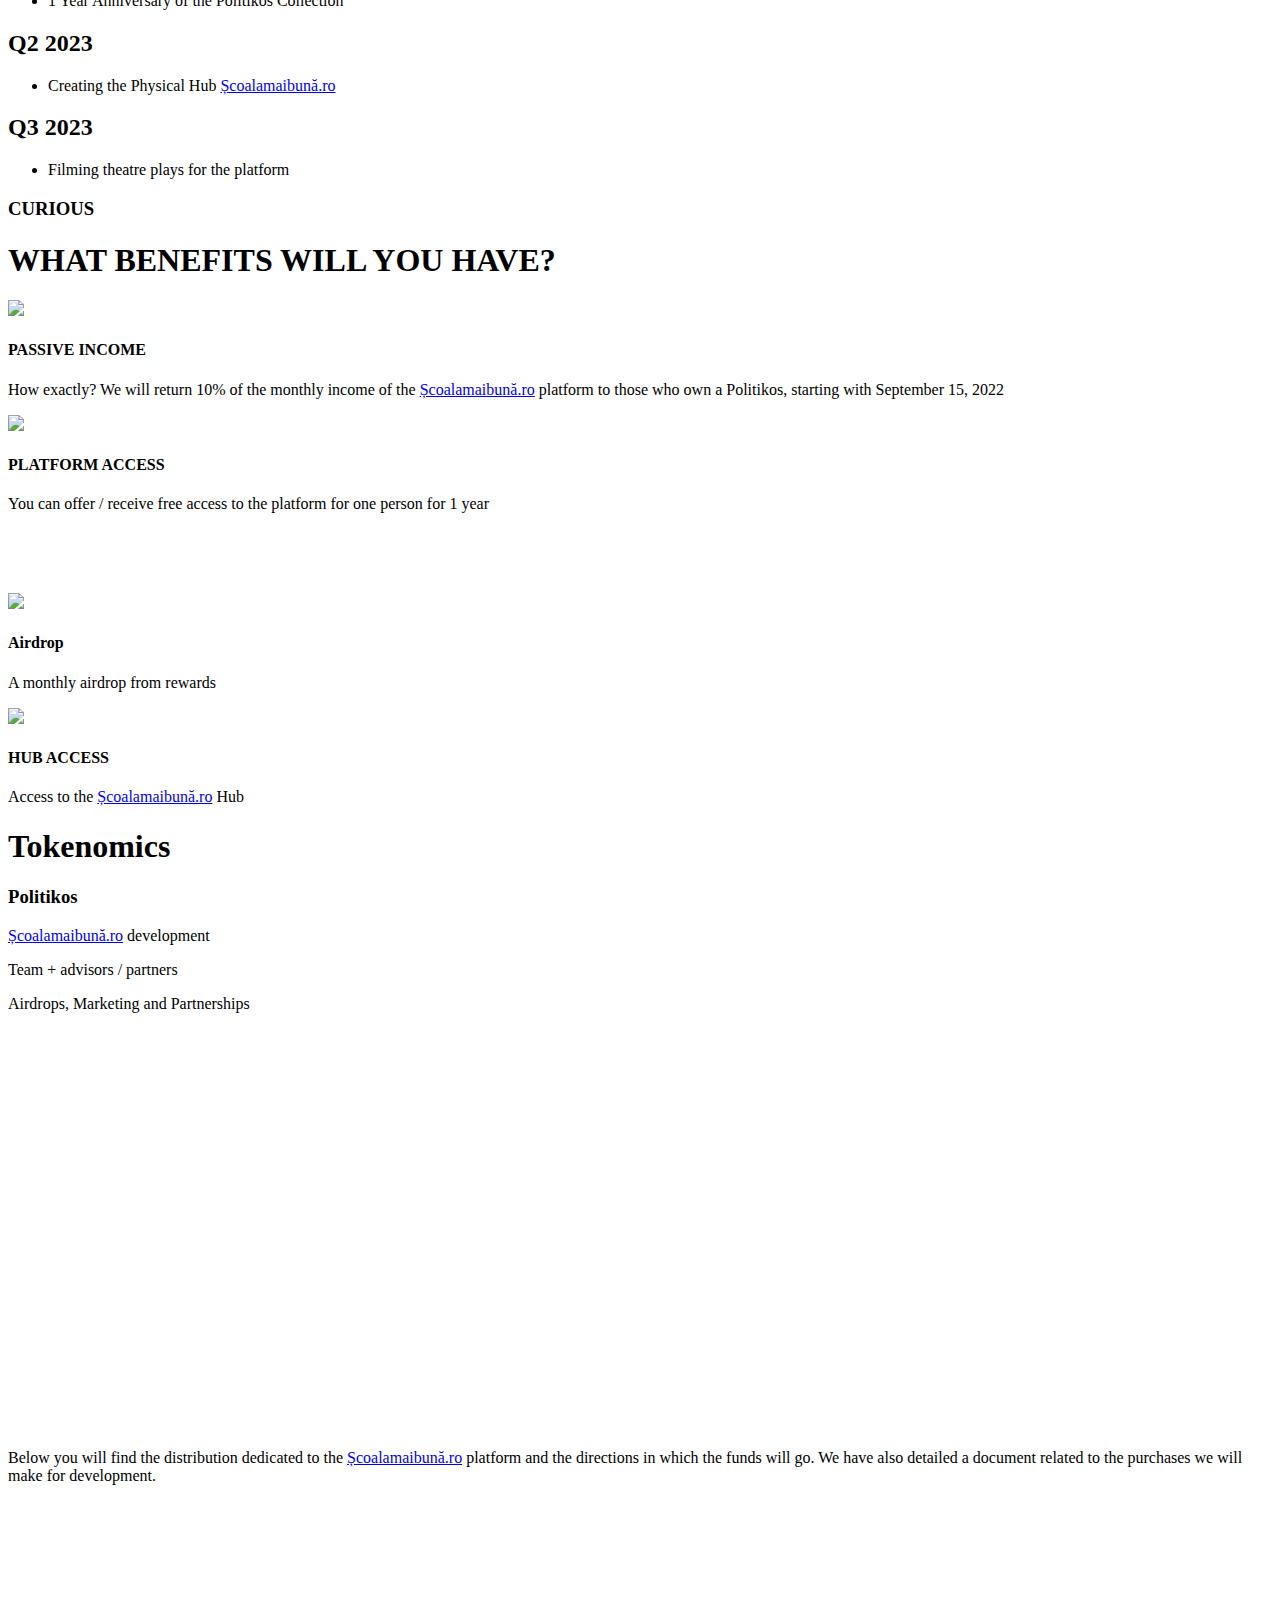
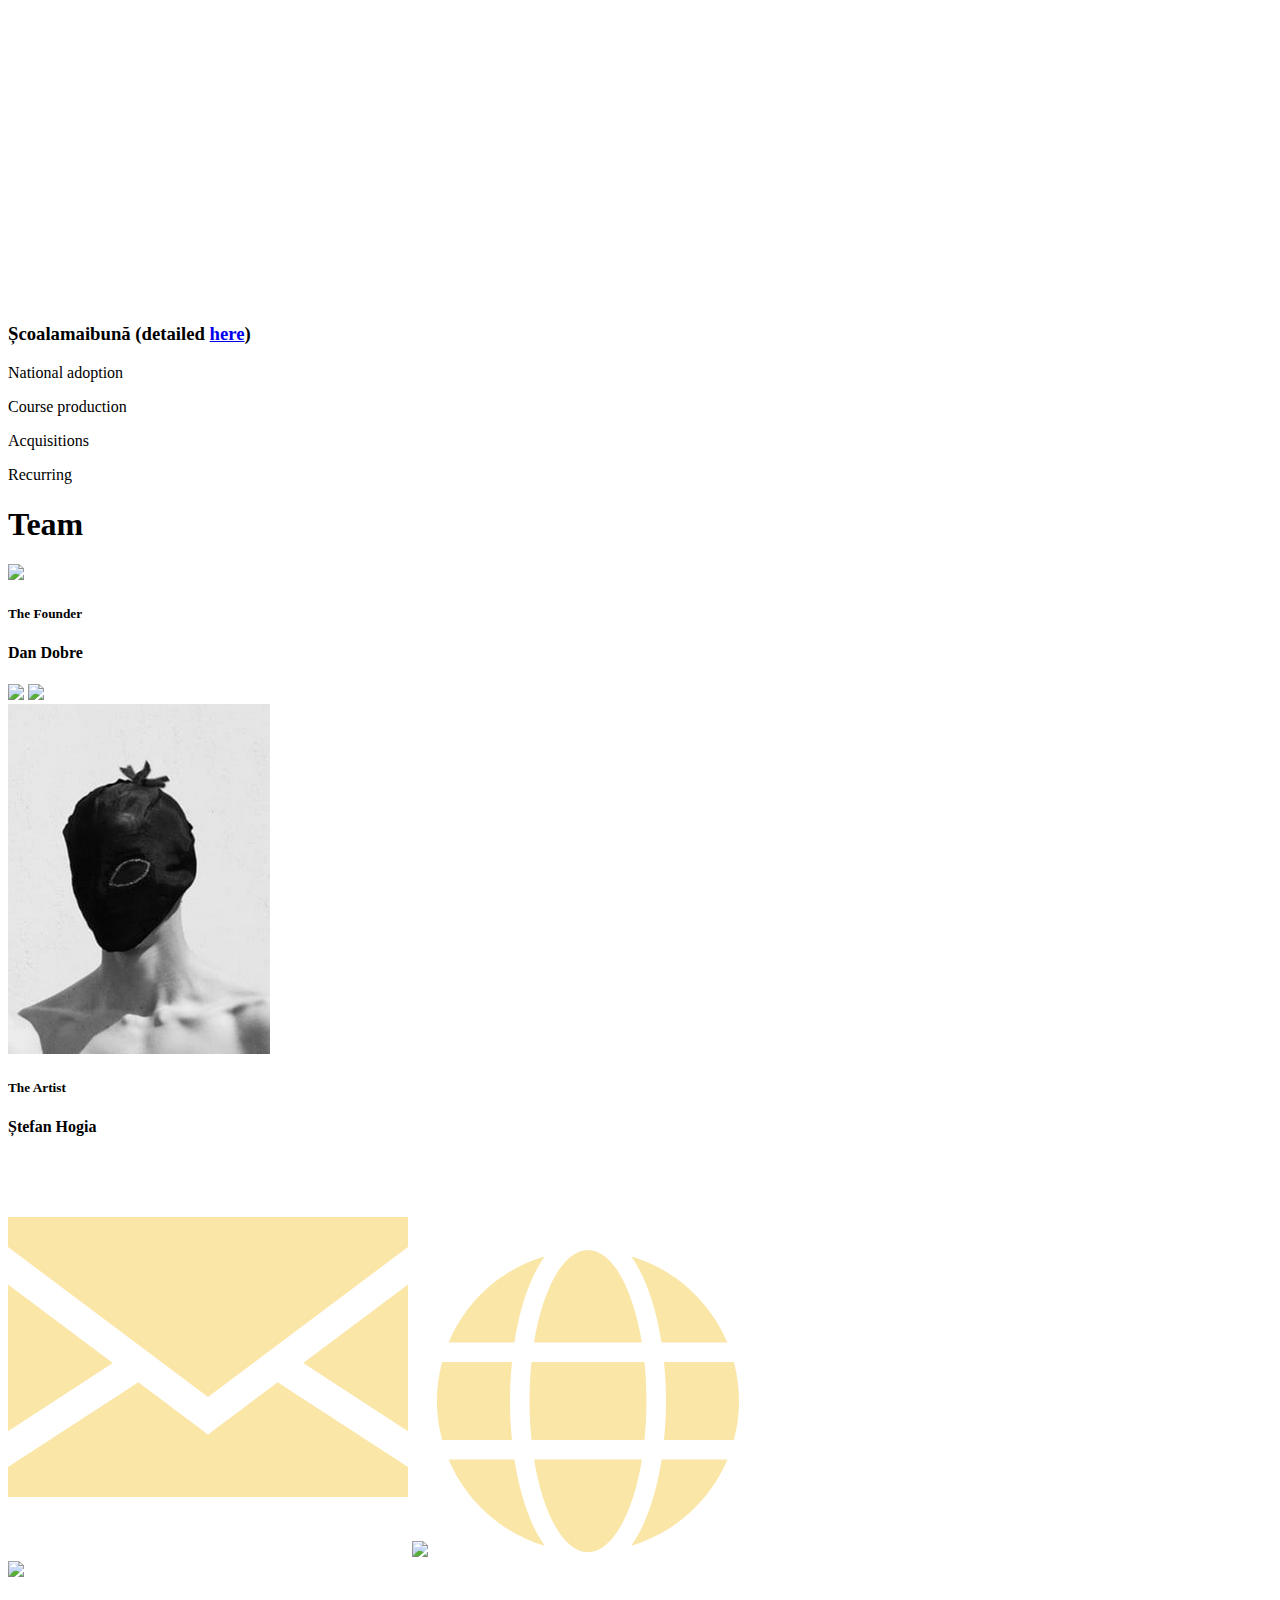
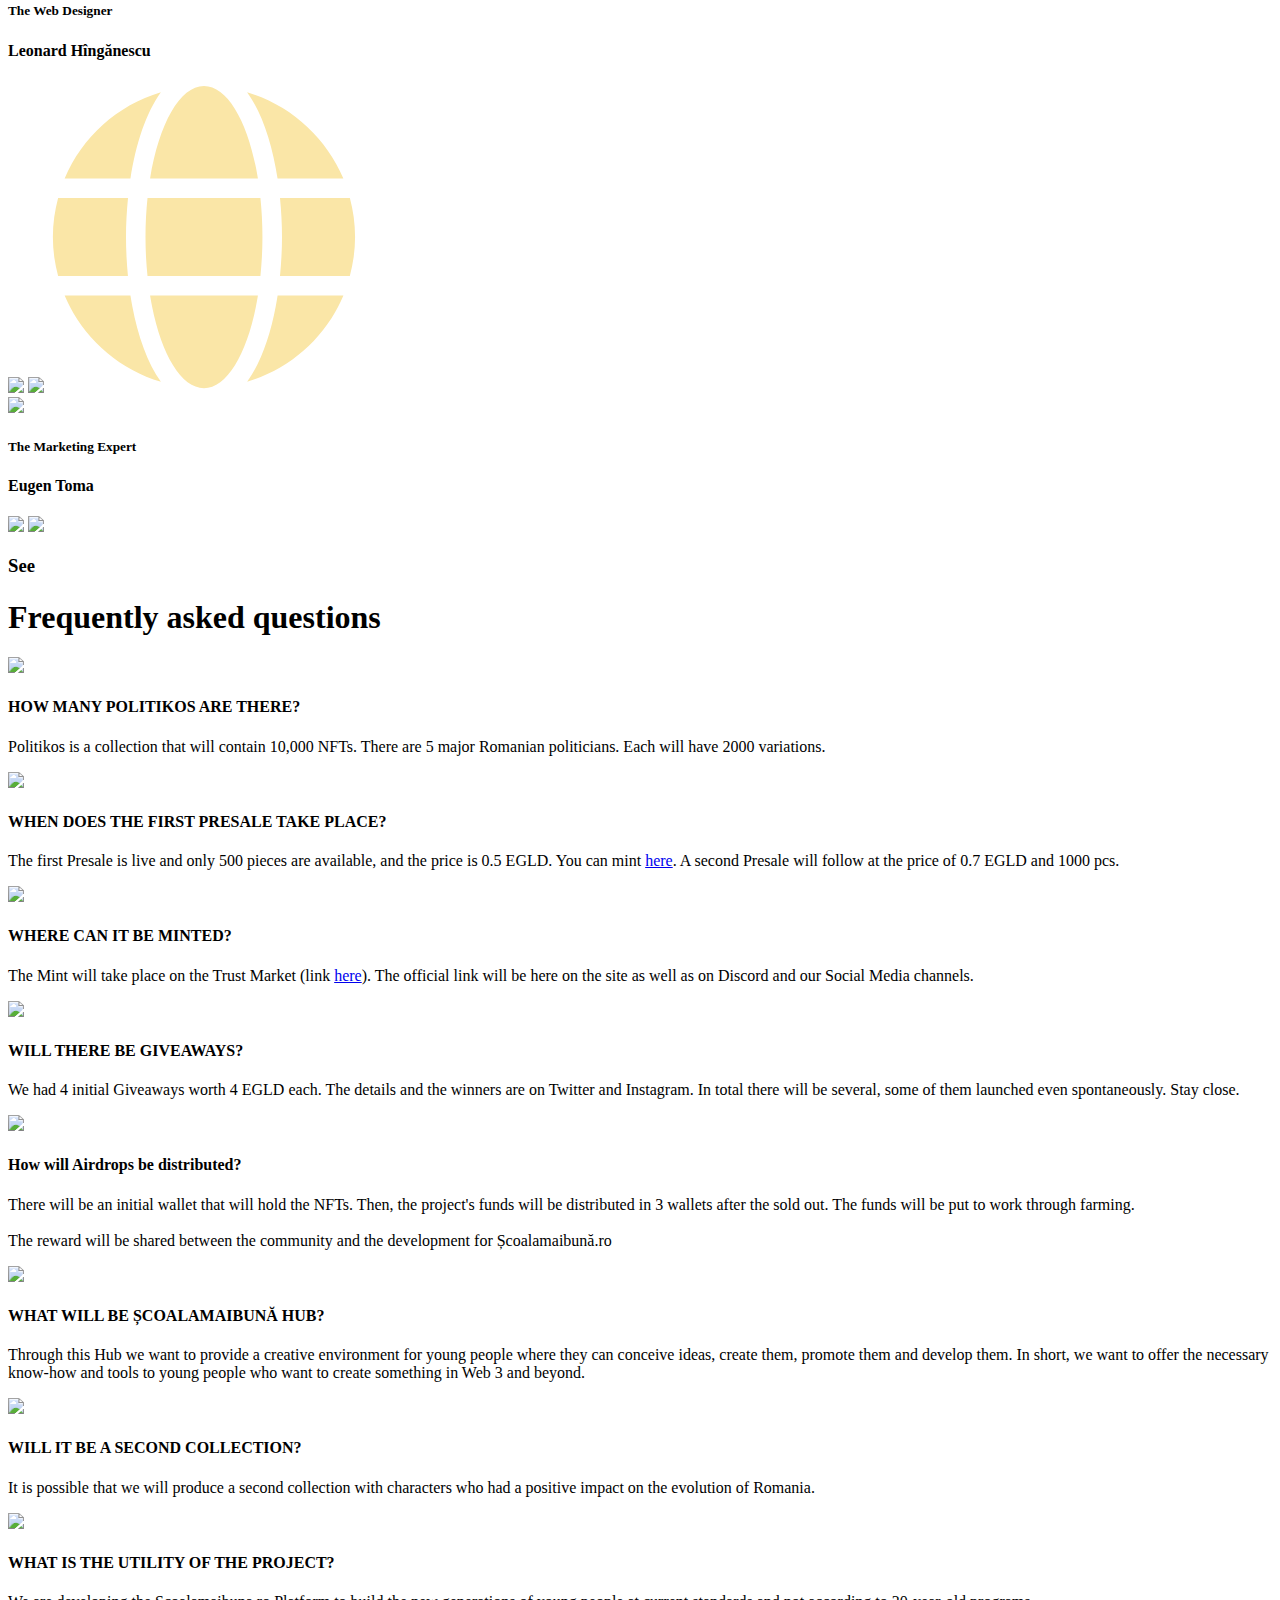
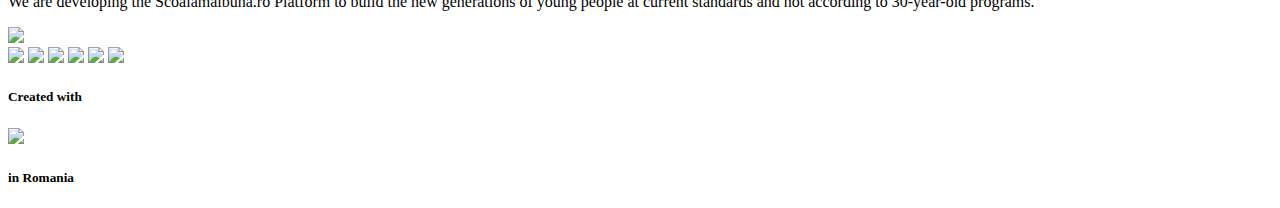
==== commit 8c40a31a: "updates" ====
--- a/en.html
+++ b/en.html
@@ -23,12 +23,18 @@
 
     <title>Politikos | NFT Collection</title>
     <meta name="title" content="Politikos | NFT Collection" />
-    <meta name="description" content="A 10.000 NFT collection of 5 famous politicians amongst which the OG (Ceausescu - The Dictator). The utility of the project is to improve the Romanian Educational System through Scoalamaibuna.ro." />
+    <meta
+      name="description"
+      content="A 10.000 NFT collection of 5 famous politicians amongst which the OG (Ceausescu - The Dictator). The utility of the project is to improve the Romanian Educational System through Scoalamaibuna.ro."
+    />
 
     <meta property="og:type" content="website" />
     <meta property="og:url" content="https://politikos.io/" />
     <meta property="og:title" content="Politikos | NFT Collection" />
-    <meta property="og:description" content="A 10.000 NFT collection of 5 famous politicians amongst which the OG (Ceausescu - The Dictator). The utility of the project is to improve the Romanian Educational System through Scoalamaibuna.ro." />
+    <meta
+      property="og:description"
+      content="A 10.000 NFT collection of 5 famous politicians amongst which the OG (Ceausescu - The Dictator). The utility of the project is to improve the Romanian Educational System through Scoalamaibuna.ro."
+    />
     <meta property="og:image" content="stuff/img/preview.png" />
   </head>
   <body>
@@ -682,8 +688,9 @@
                 <h4>WHEN DOES THE FIRST PRESALE TAKE PLACE?</h4>
               </div>
               <p class="q-answer">
-                We will announce the exact date and time 2 days before the first Presale (we strive to launch in mid March). The price will be 0.5
-                EGLD.
+                The first Presale is live and only 500 pieces are available, and the price is 0.5 EGLD. You can mint
+                <a href="https://trust.market/buy/POLITIKOS" target="_blank" class="link">here</a>. A second Presale will follow at the price of 0.7
+                EGLD and 1000 pcs.
               </p>
             </div>
             <div class="q-card show-text">
@@ -692,8 +699,9 @@
                 <h4>WHERE CAN IT BE MINTED?</h4>
               </div>
               <p class="q-answer">
-                The Mint will take place on the Trust Market (link <a href="https://trust.market/buy/POLITIKOS" target="_blank" class="link">here</a>). The
-                official link will be here on the site as well as on Discord and our Social Media channels.
+                The Mint will take place on the Trust Market (link
+                <a href="https://trust.market/buy/POLITIKOS" target="_blank" class="link">here</a>). The official link will be here on the site as
+                well as on Discord and our Social Media channels.
               </p>
             </div>
             <div class="q-card show-text">
@@ -702,7 +710,7 @@
                 <h4>WILL THERE BE GIVEAWAYS?</h4>
               </div>
               <p class="q-answer">
-                We will have 4 initial Giveaways worth 4 EGLD each starting March 6th. We will post the details on Twitter and Instagram. In total
+                We had 4 initial Giveaways worth 4 EGLD each. The details and the winners are on Twitter and Instagram. In total
                 there will be several, some of them launched even spontaneously. Stay close.
               </p>
             </div>
@@ -714,8 +722,8 @@
 
               <p class="q-answer">
                 There will be an initial wallet that will hold the NFTs. Then, the project's funds will be distributed in 3 wallets after the sold
-                out. The funds will be put to work through farming. <br><br> The reward will be shared between the community and the development for
-                Școalamaibună.ro
+                out. The funds will be put to work through farming. <br /><br />
+                The reward will be shared between the community and the development for Școalamaibună.ro
               </p>
             </div>
             <div class="q-card show-text">
@@ -735,9 +743,7 @@
                 <h4>WILL IT BE A SECOND COLLECTION?</h4>
               </div>
               <p class="q-answer">
-                We want to produce a second collection with characters who had a positive impact on the evolution of Romania. So clearly we will do
-                that.
-              </p>
+                It is possible that we will produce a second collection with characters who had a positive impact on the evolution of Romania.</p>
             </div>
             <div class="q-card show-text">
               <div class="q-title">
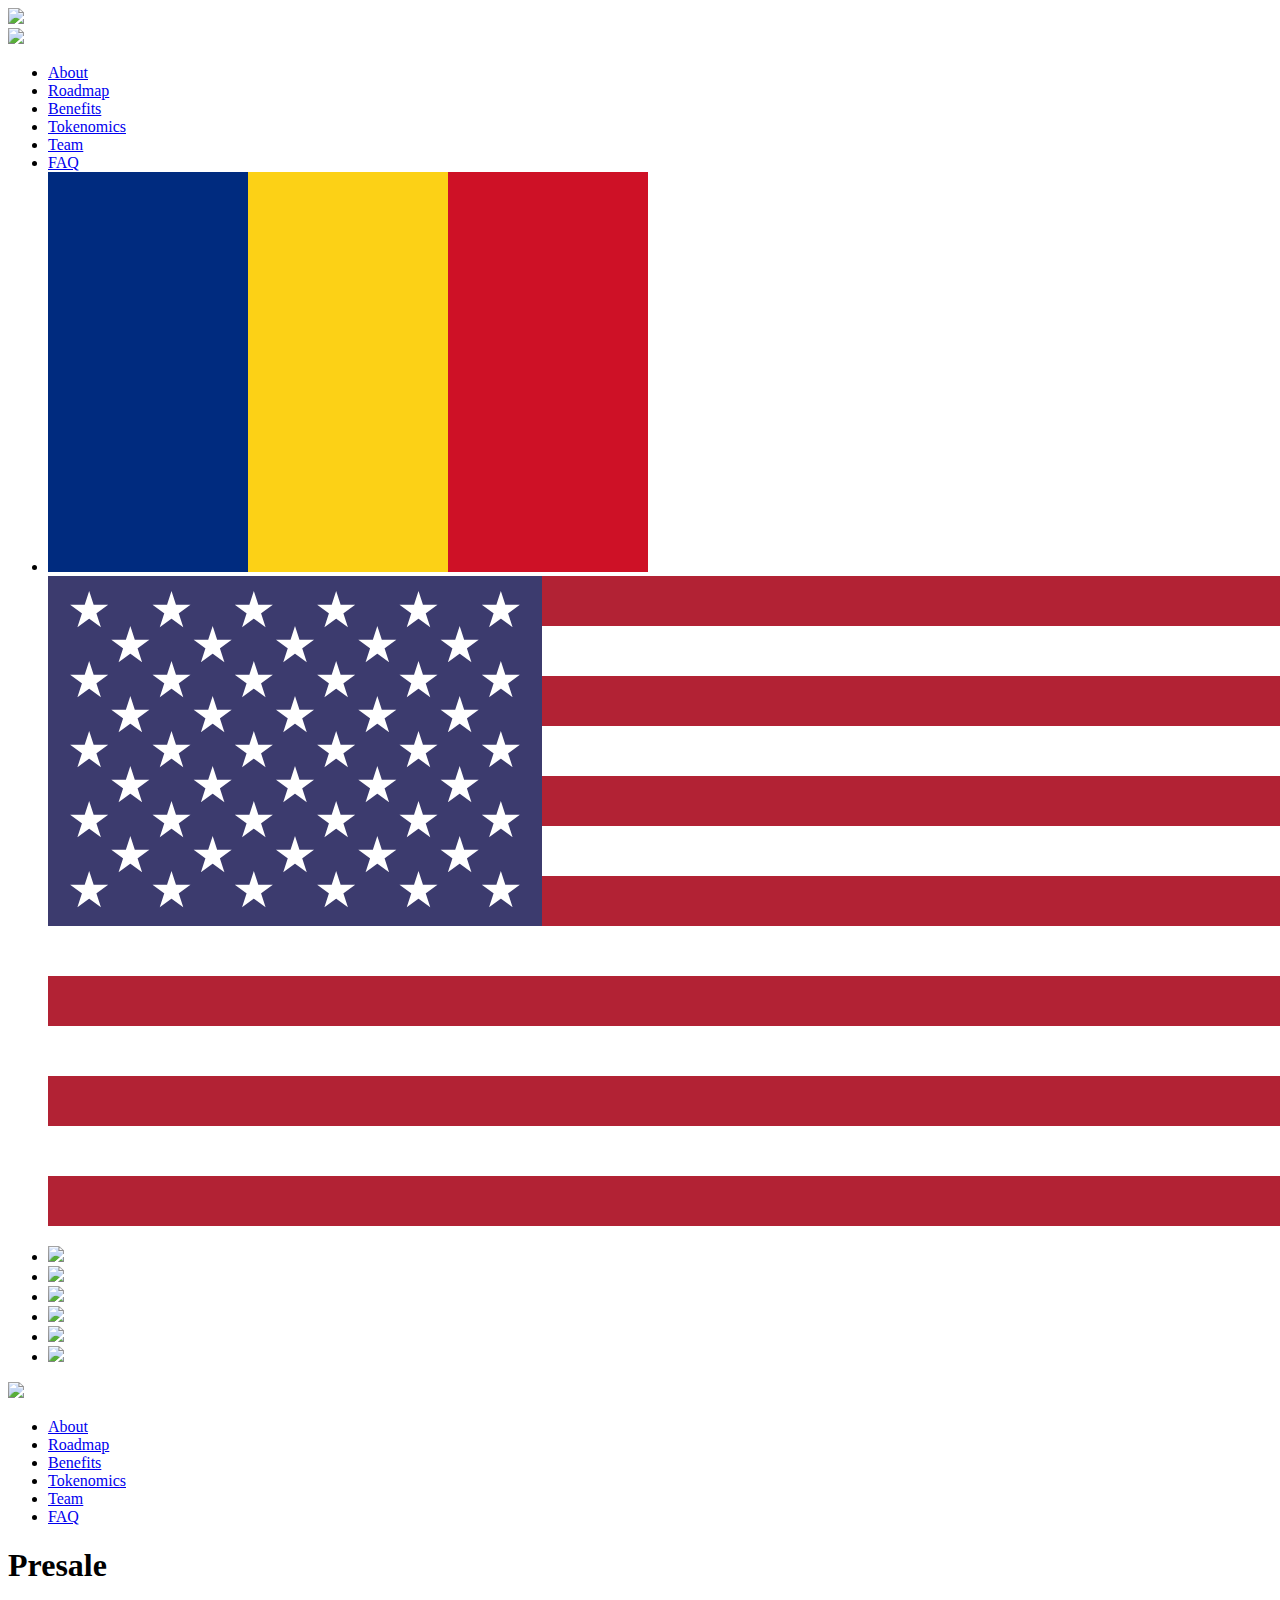
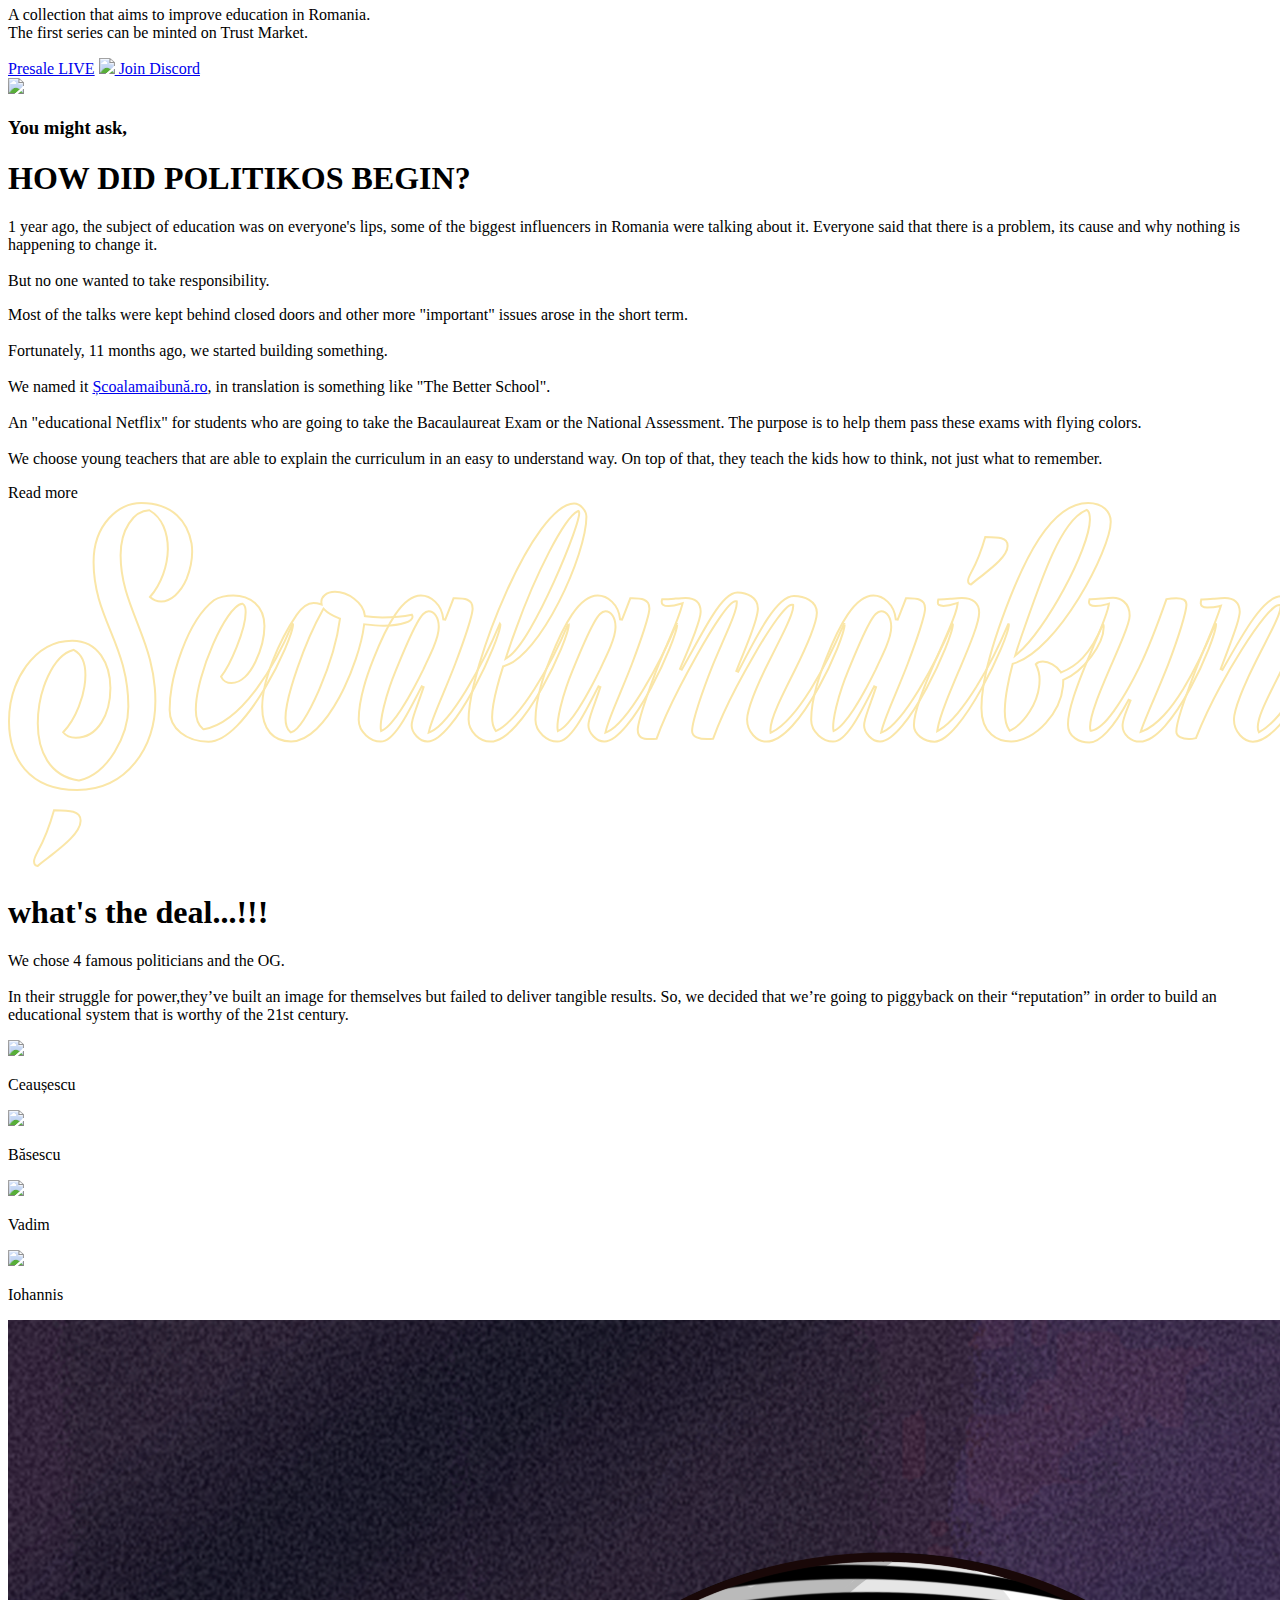
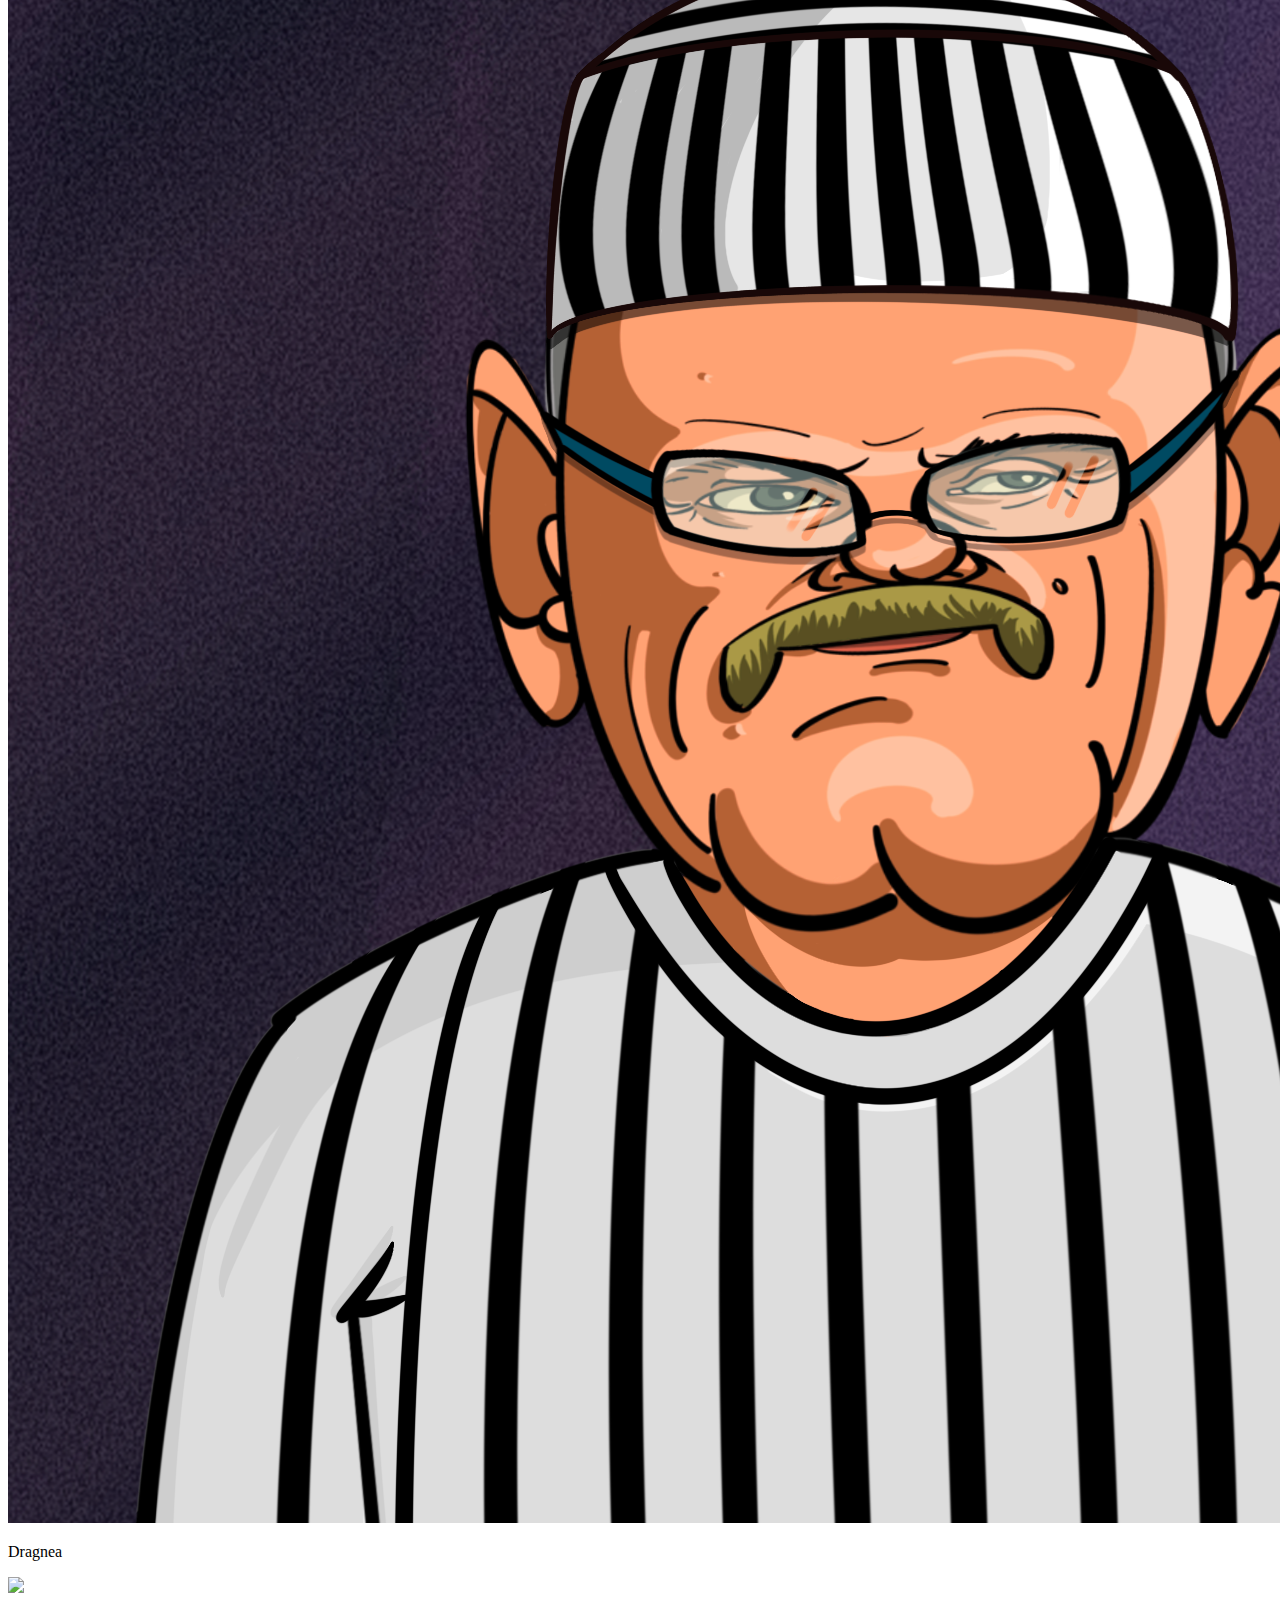
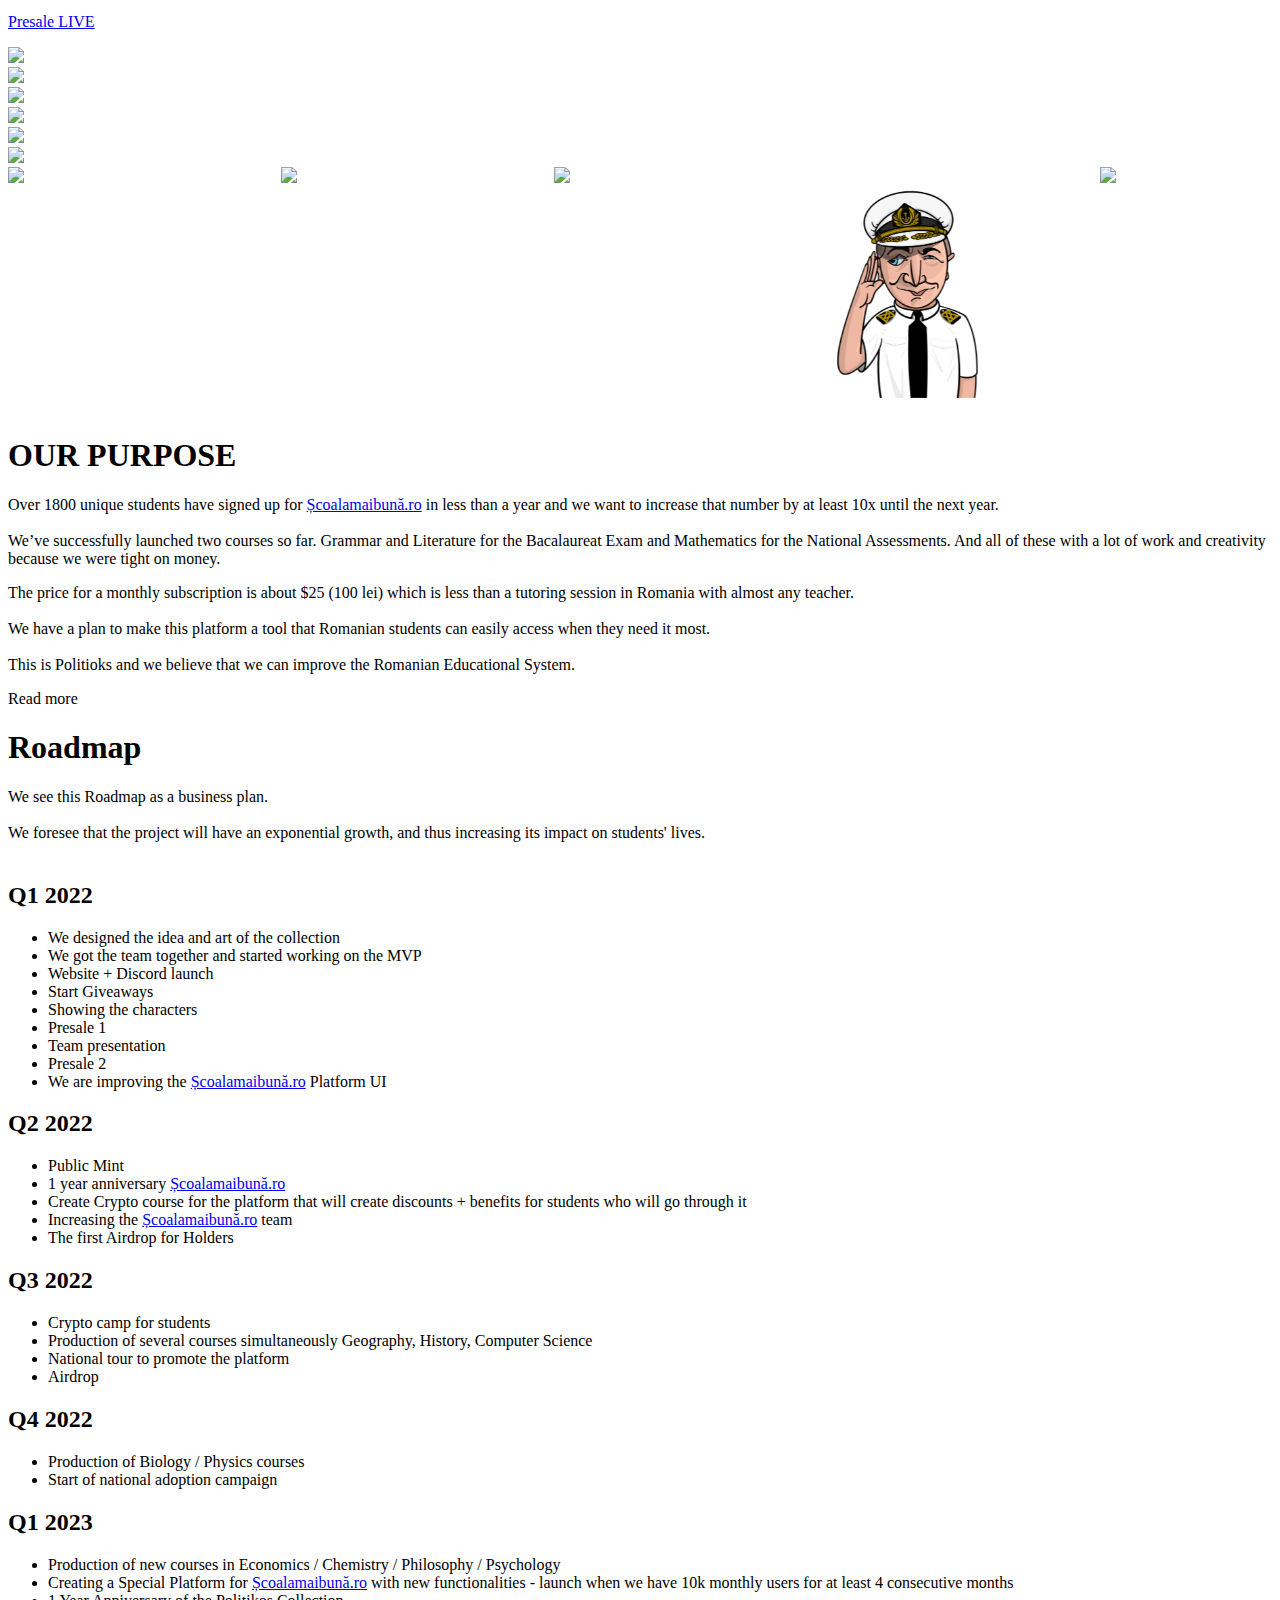
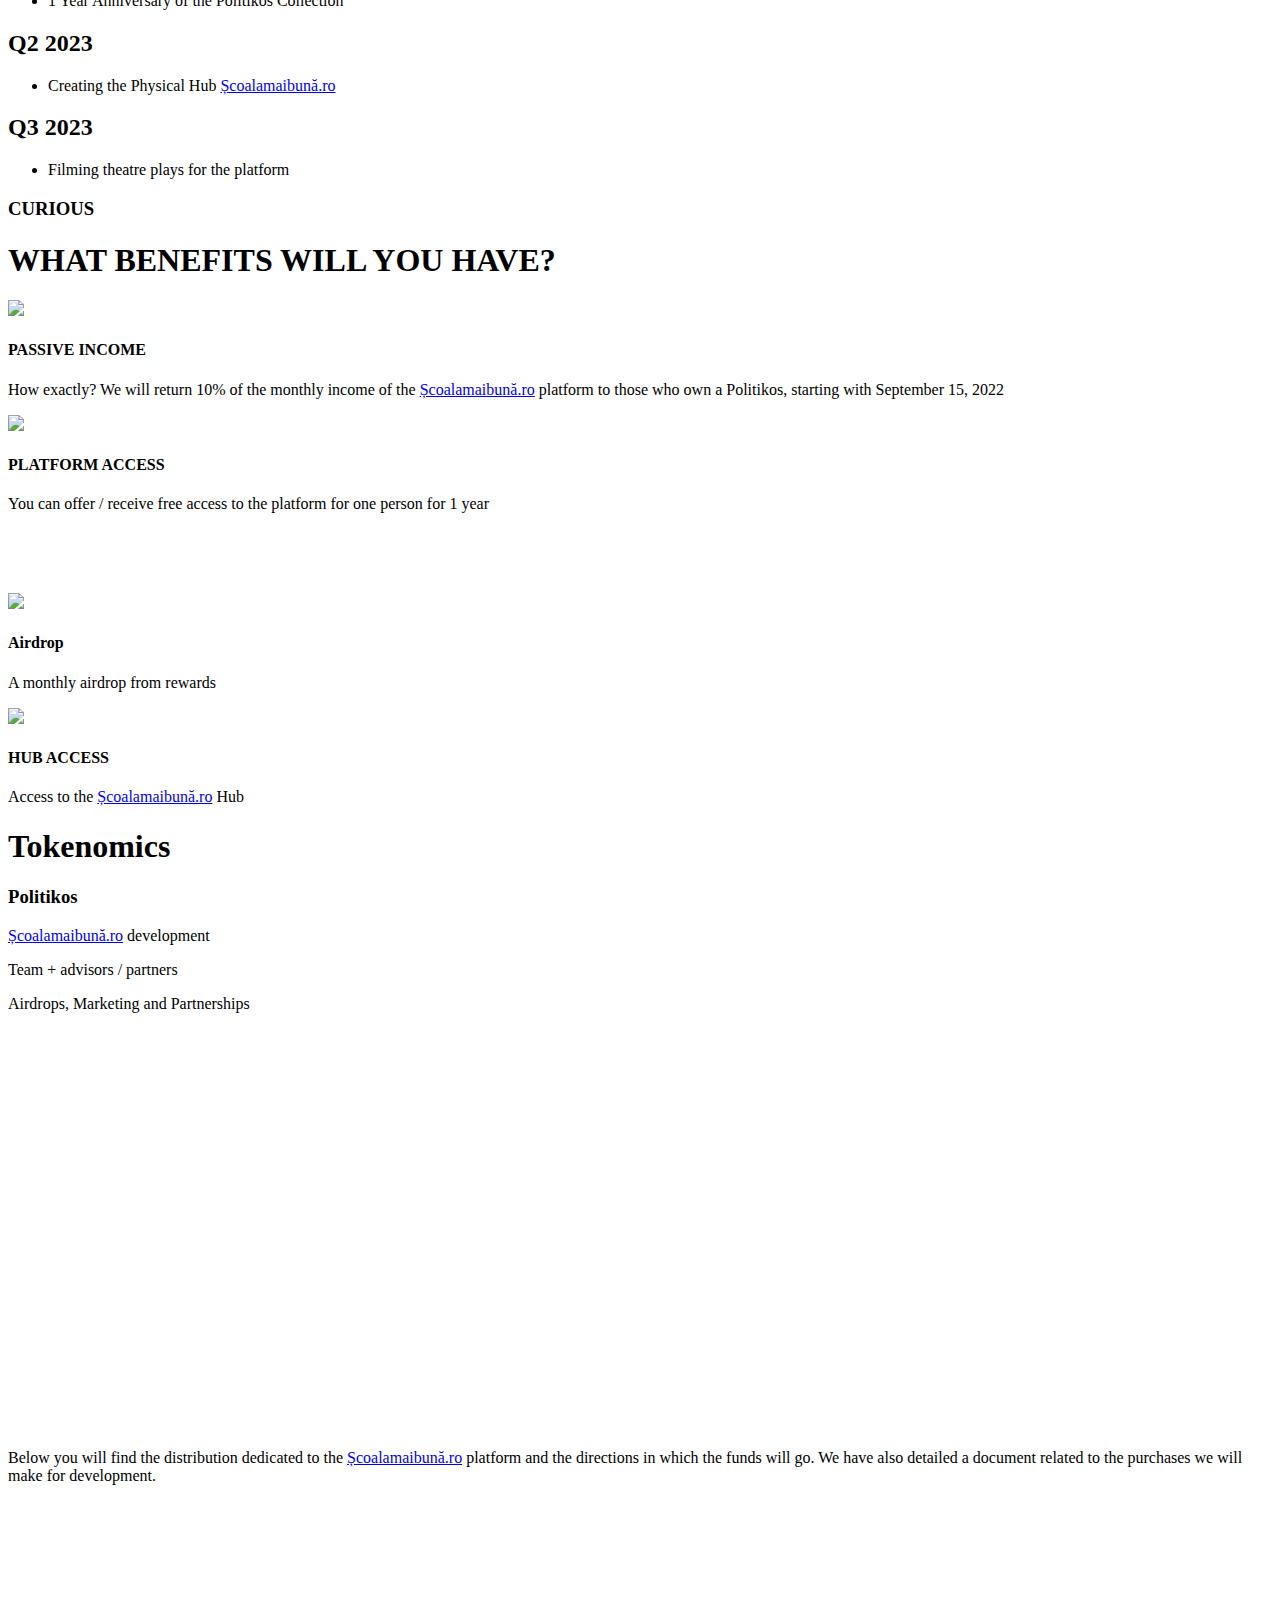
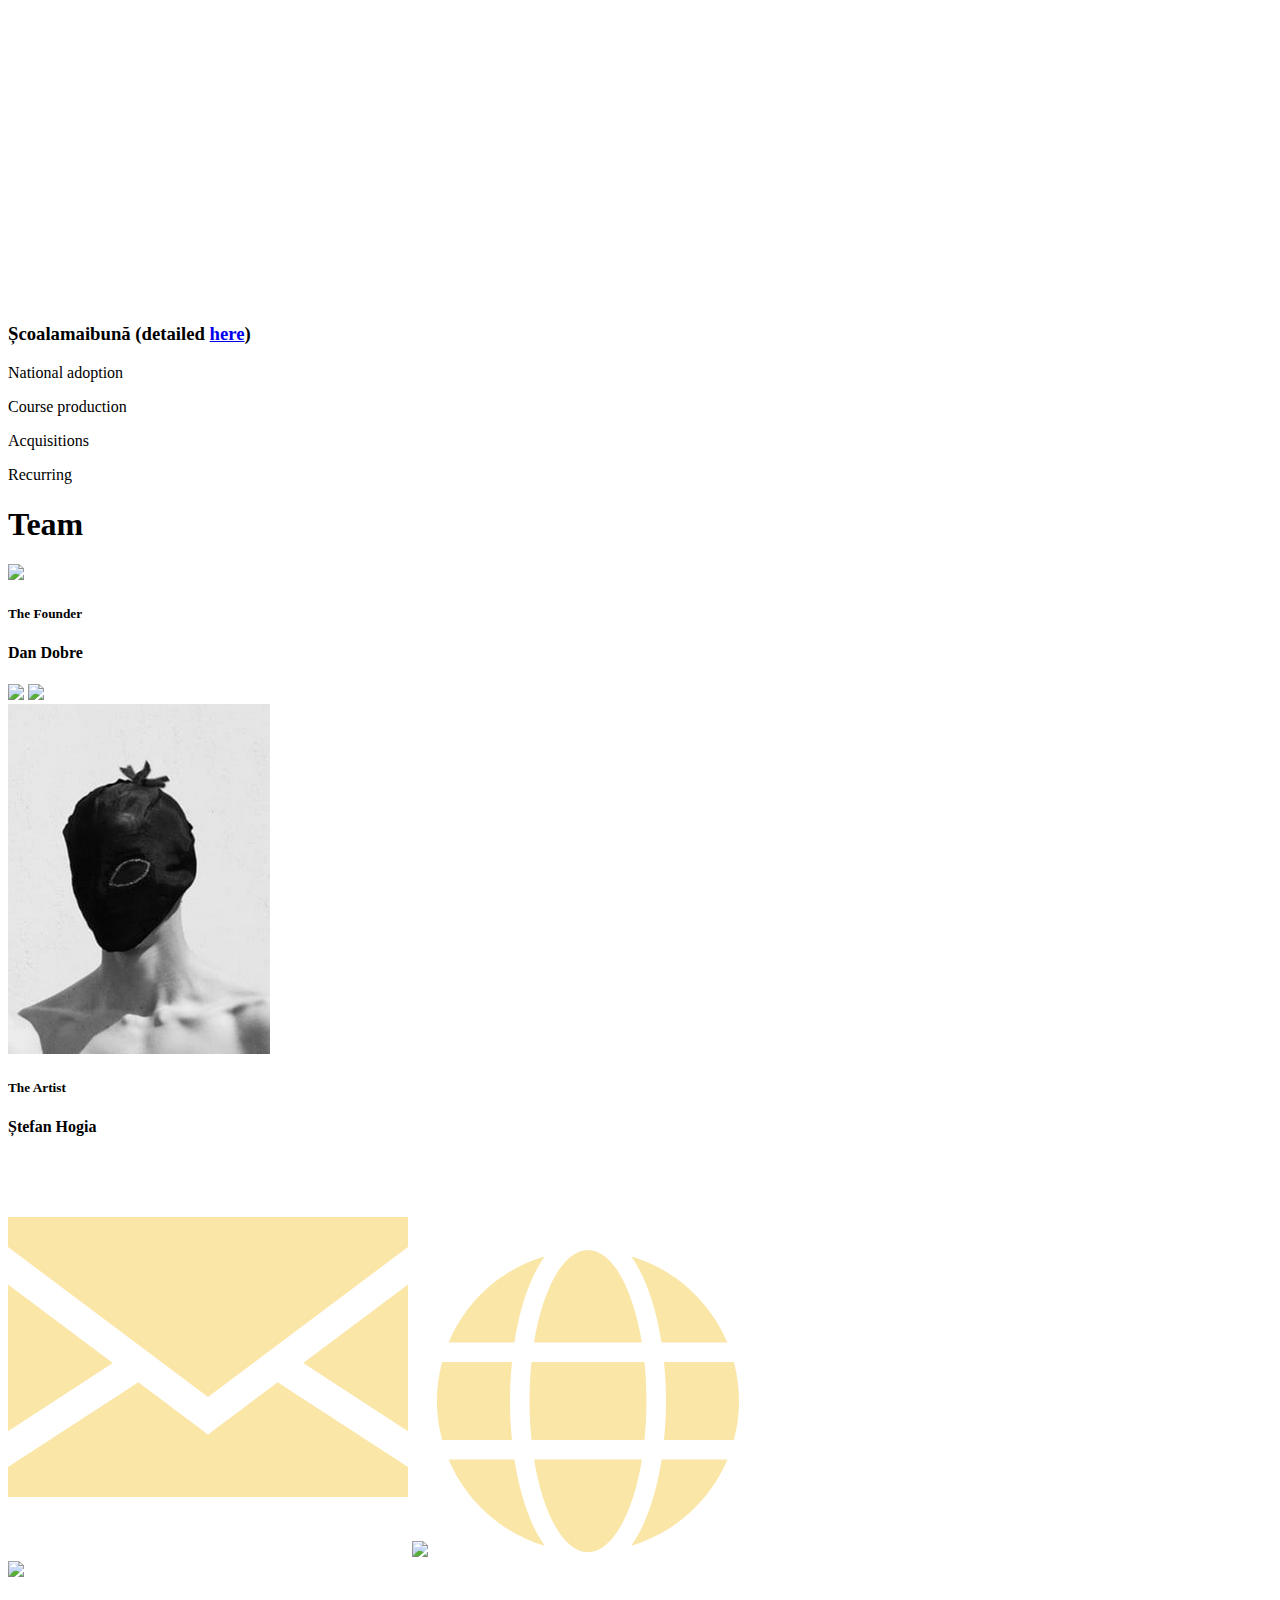
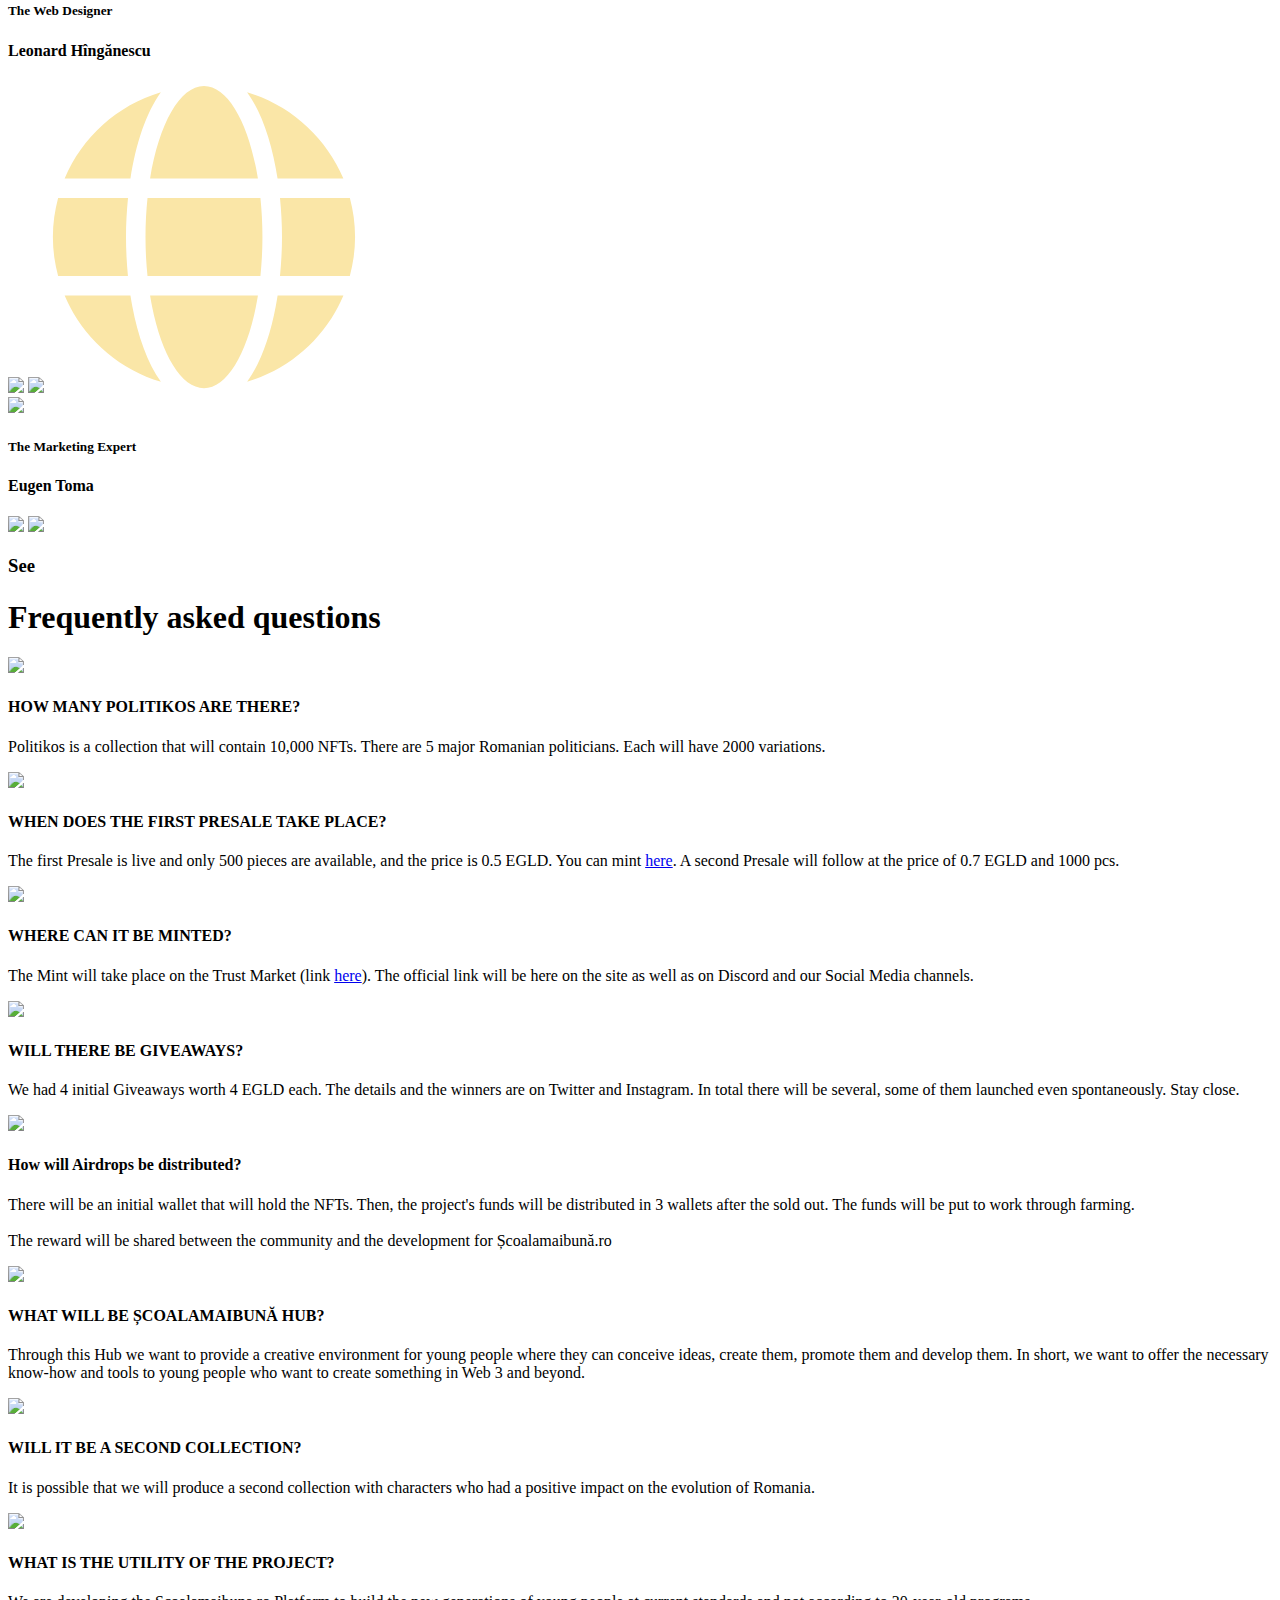
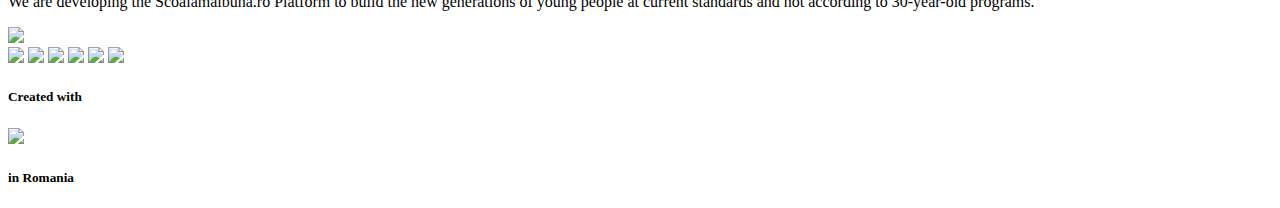
==== commit 3f0be842: "update" ====
--- a/en.html
+++ b/en.html
@@ -142,8 +142,8 @@
           <h1>Presale</h1>
           <p>A collection that aims to improve education in Romania.<br />The first series can be minted on Trust Market.</p>
           <div class="mint-btns">
-            <a target="_blank" class="market-btn">Presale LIVE</a>
-            <a href="https://trust.market/buy/POLITIKOS" href="https://discord.gg/n2J6VMZdMq" target="_blank" class="join-discord-btn">
+            <a href="https://trust.market/buy/POLITIKOS" target="_blank" class="market-btn">Presale LIVE</a>
+            <a href="https://discord.gg/n2J6VMZdMq" target="_blank" class="join-discord-btn">
               <img src="stuff/img/icons/discord-dark.svg" class="discord-logo" /> Join Discord
             </a>
           </div>
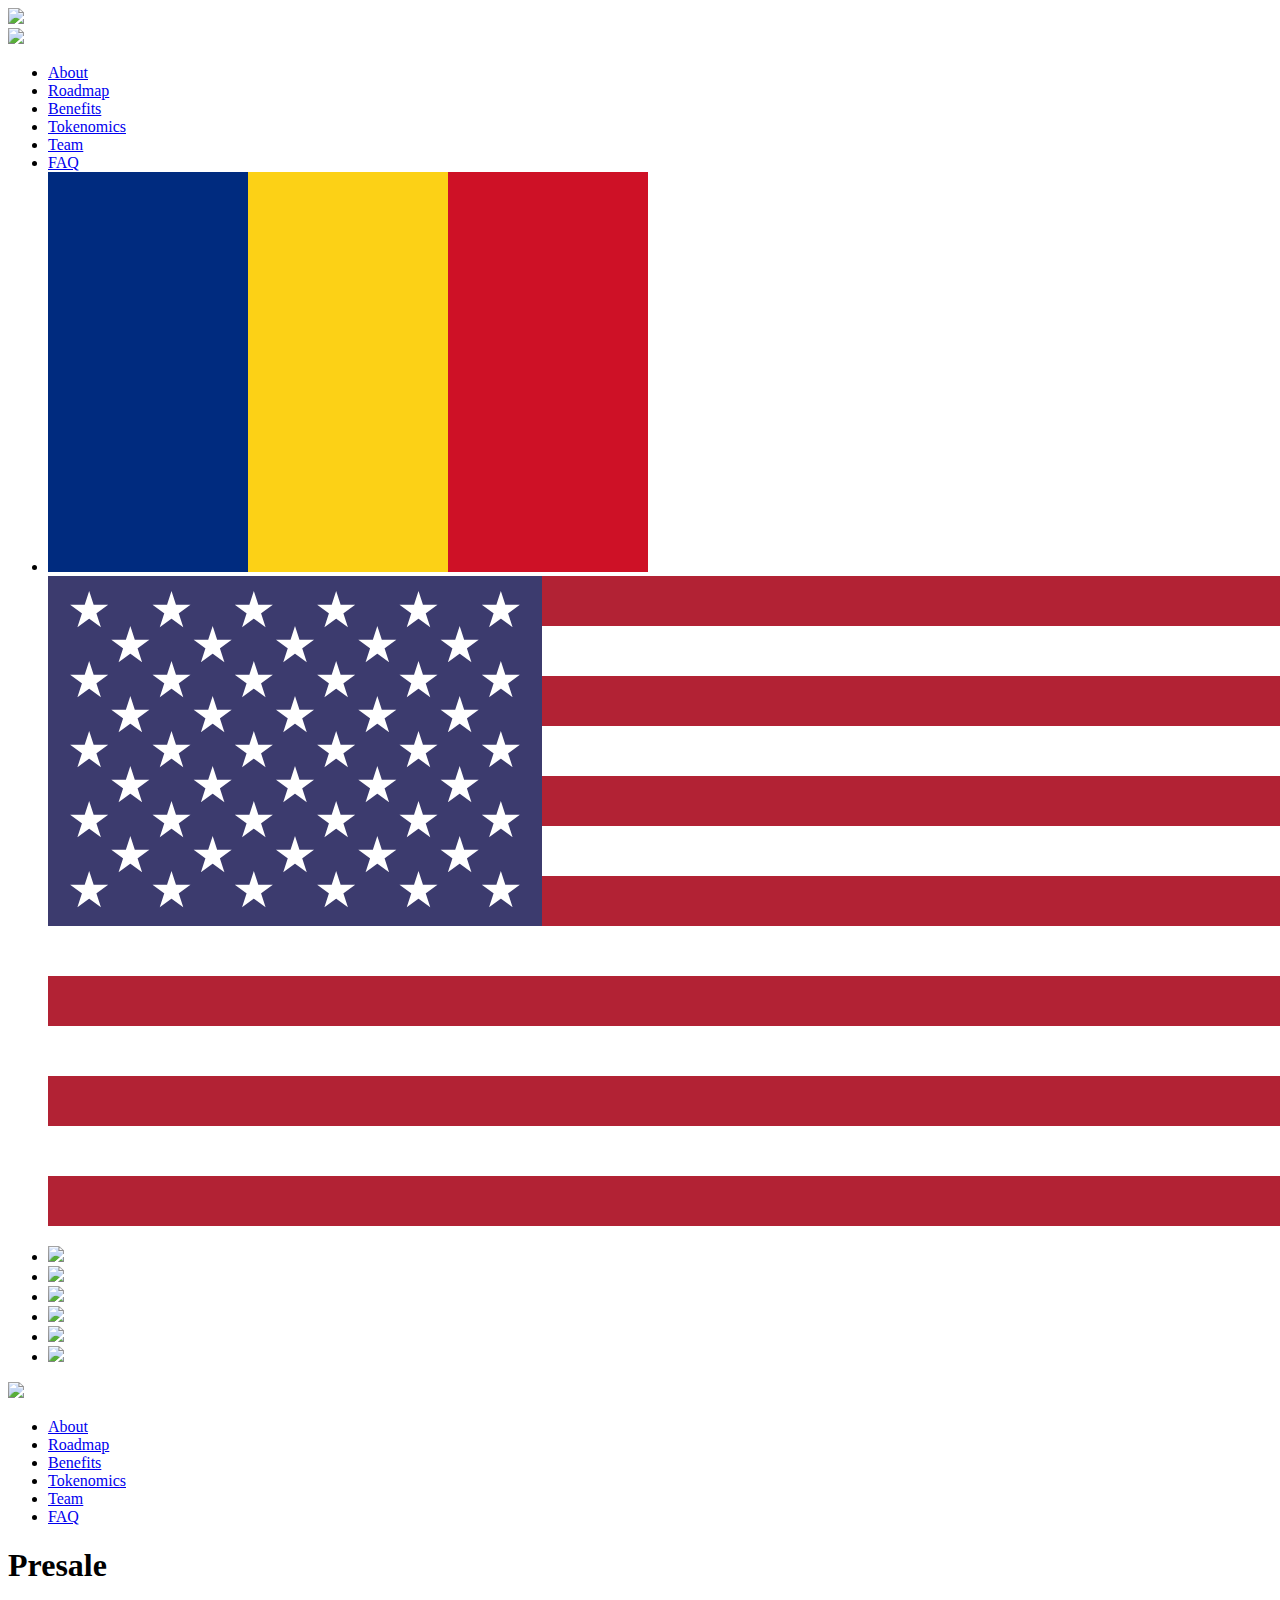
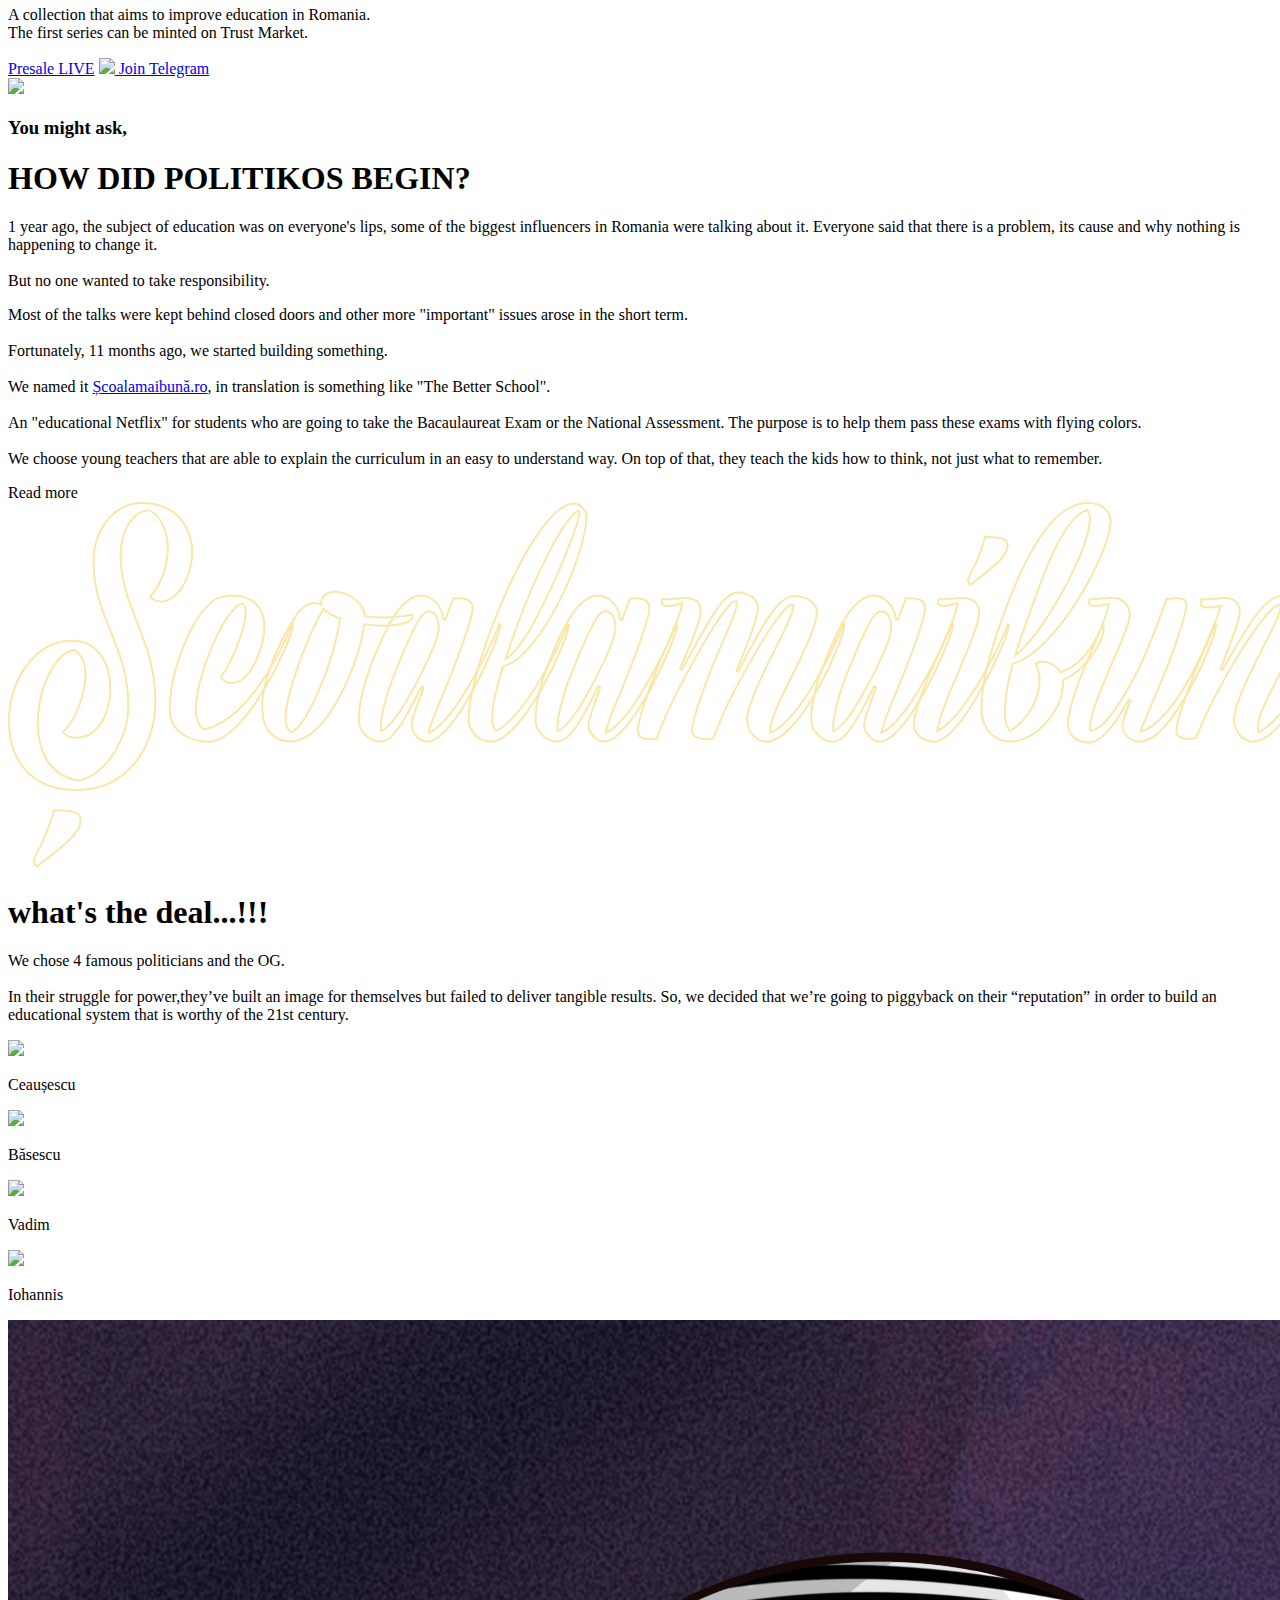
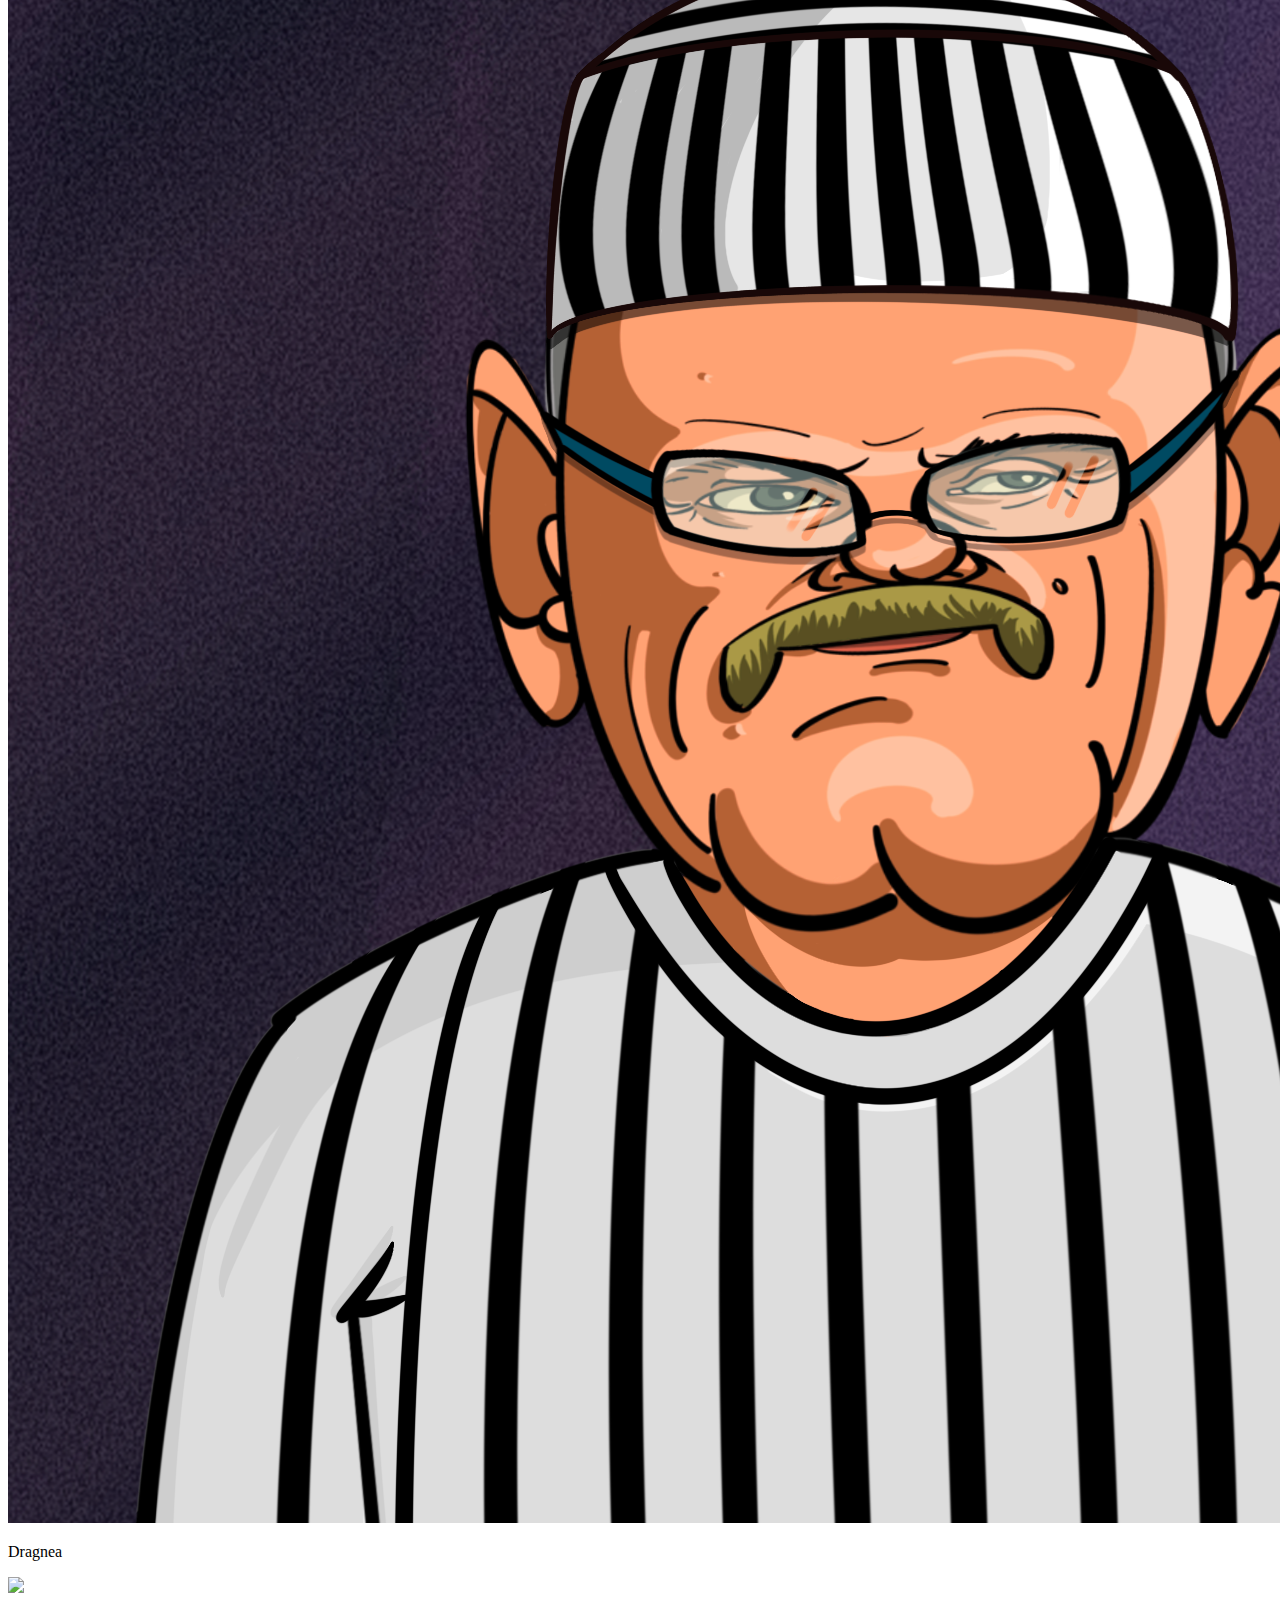
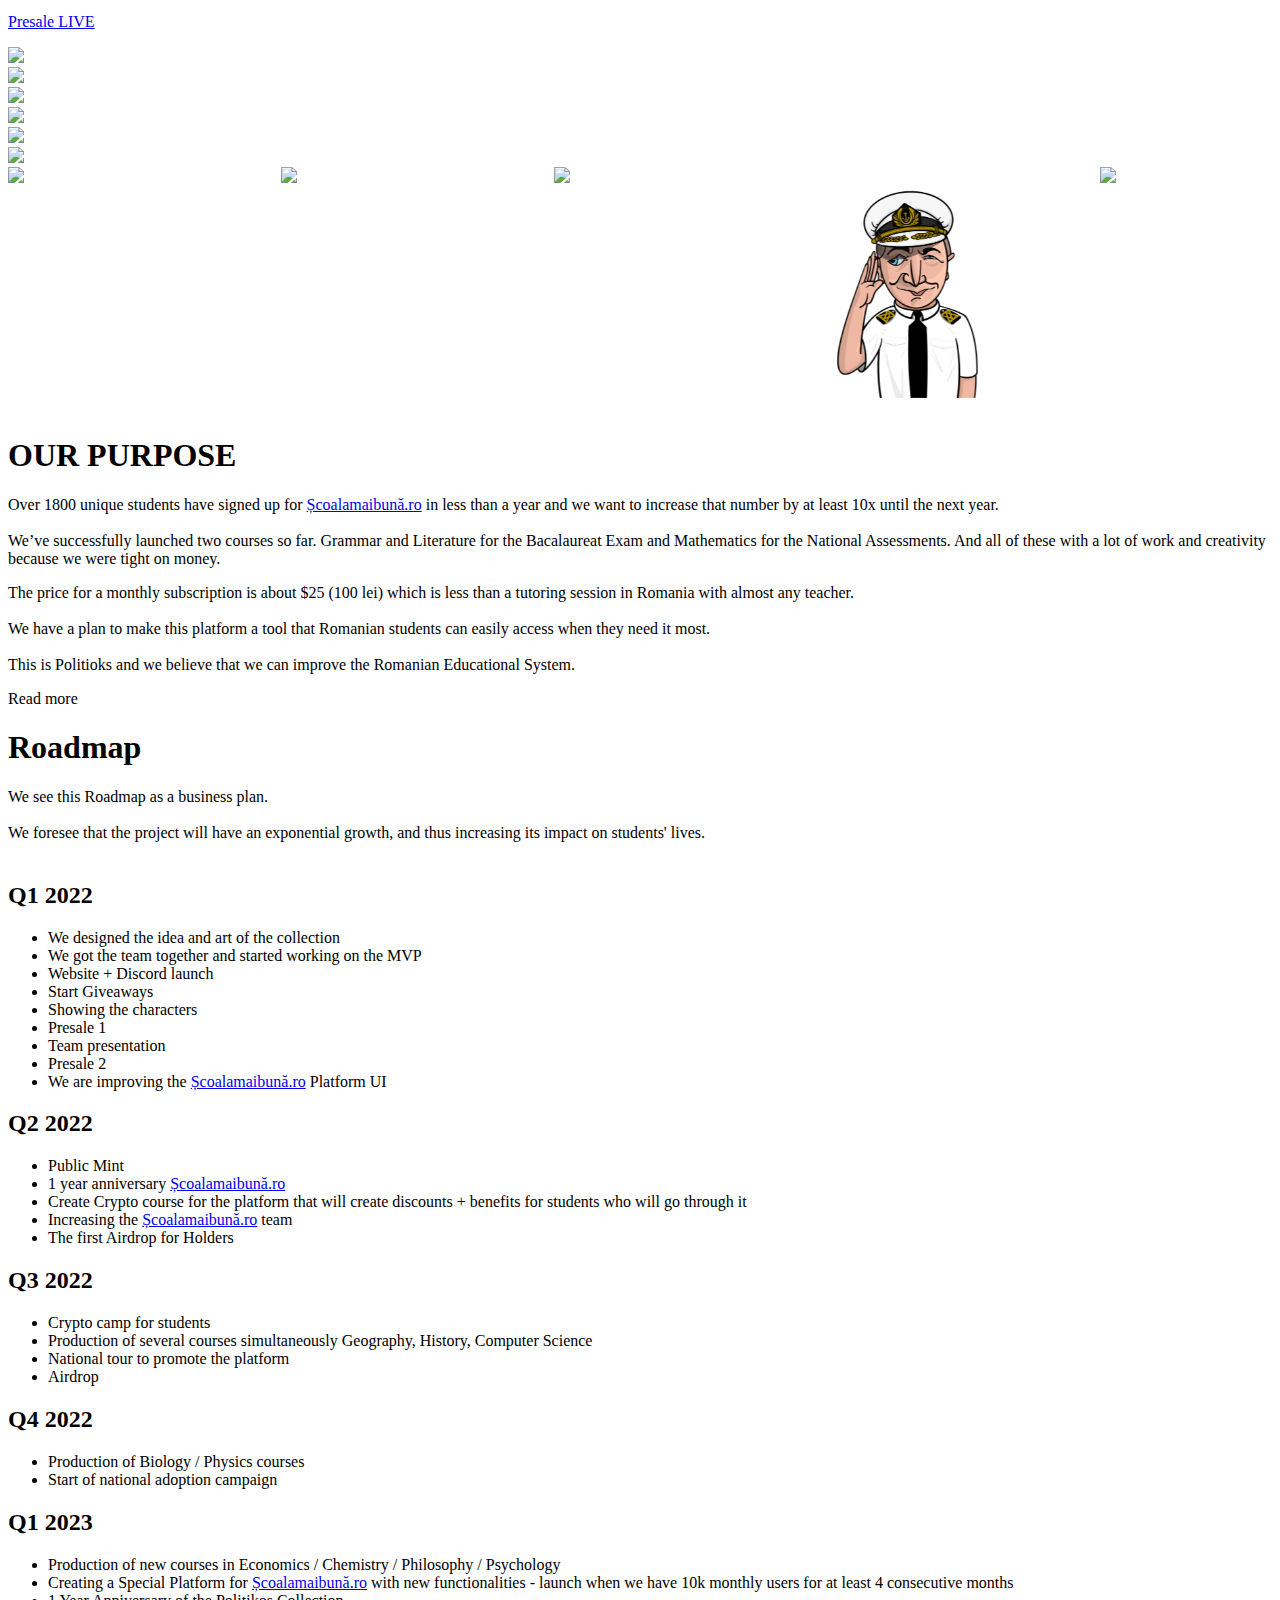
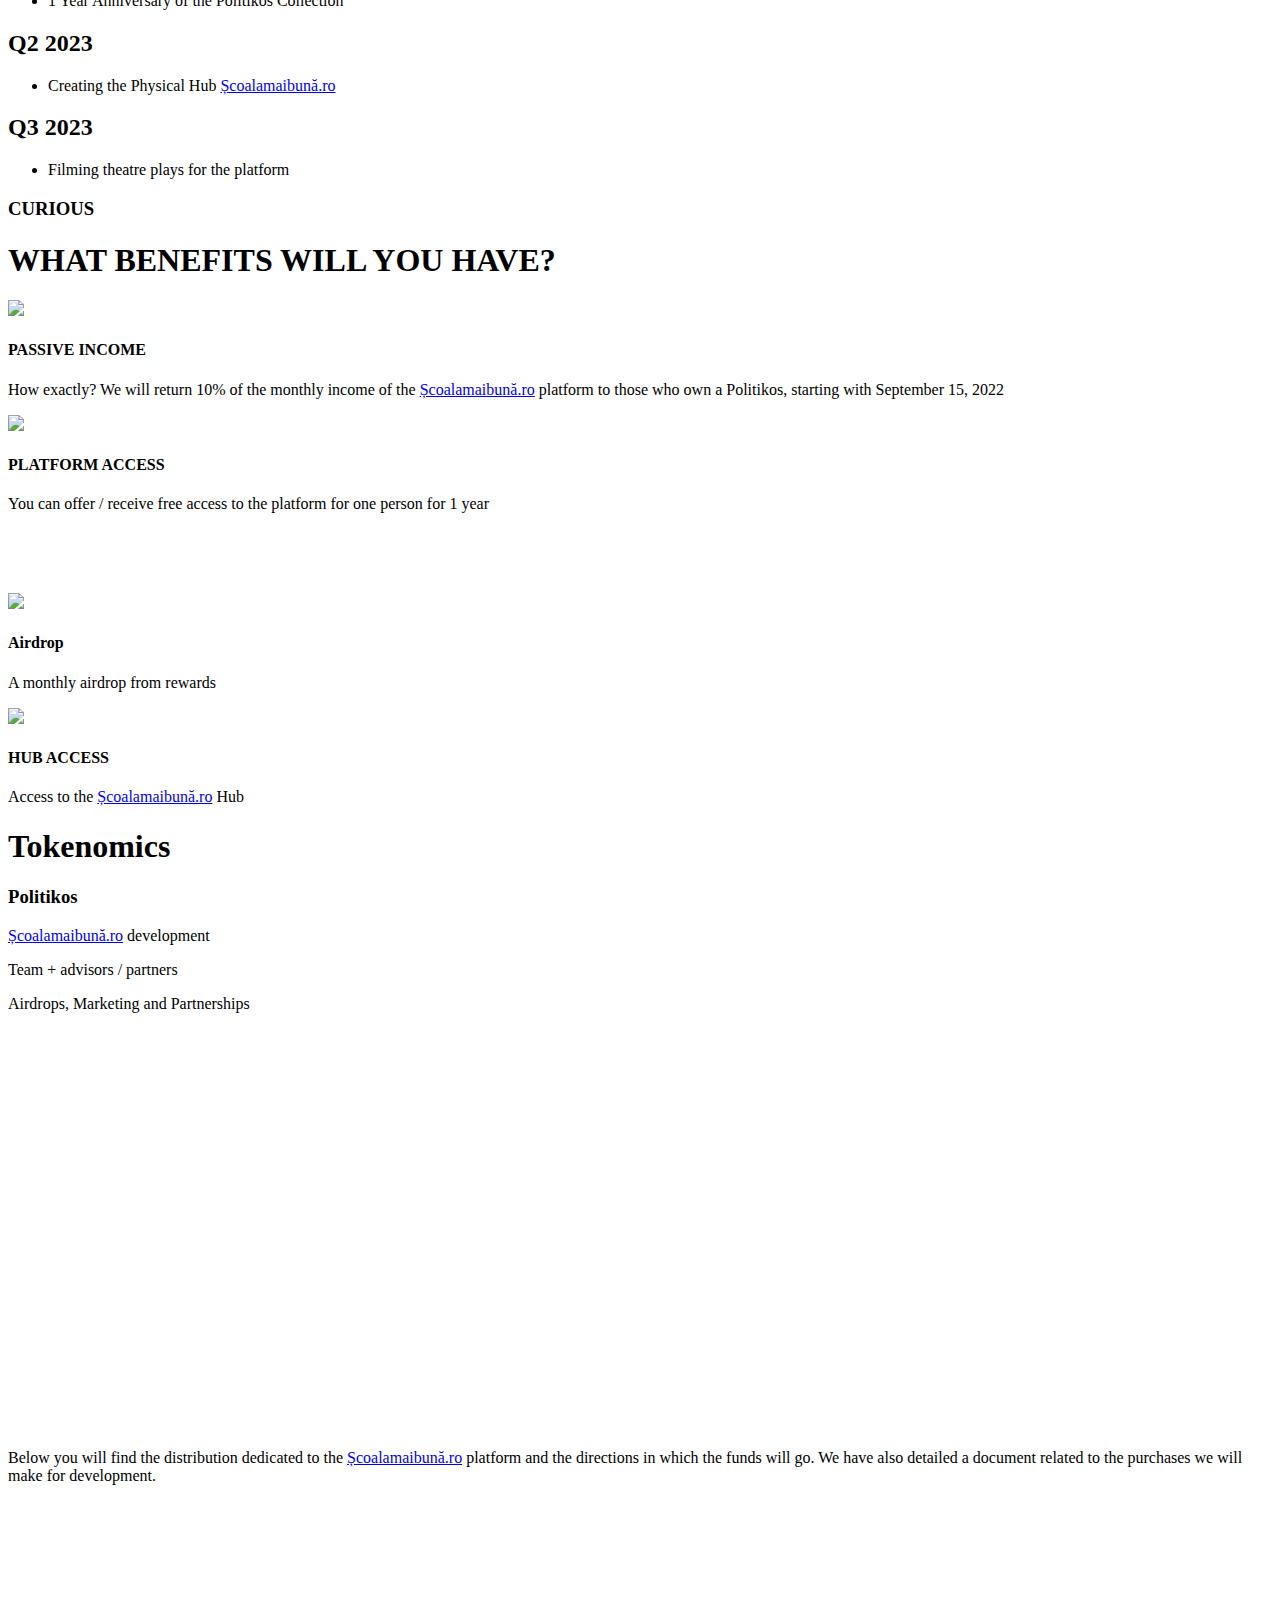
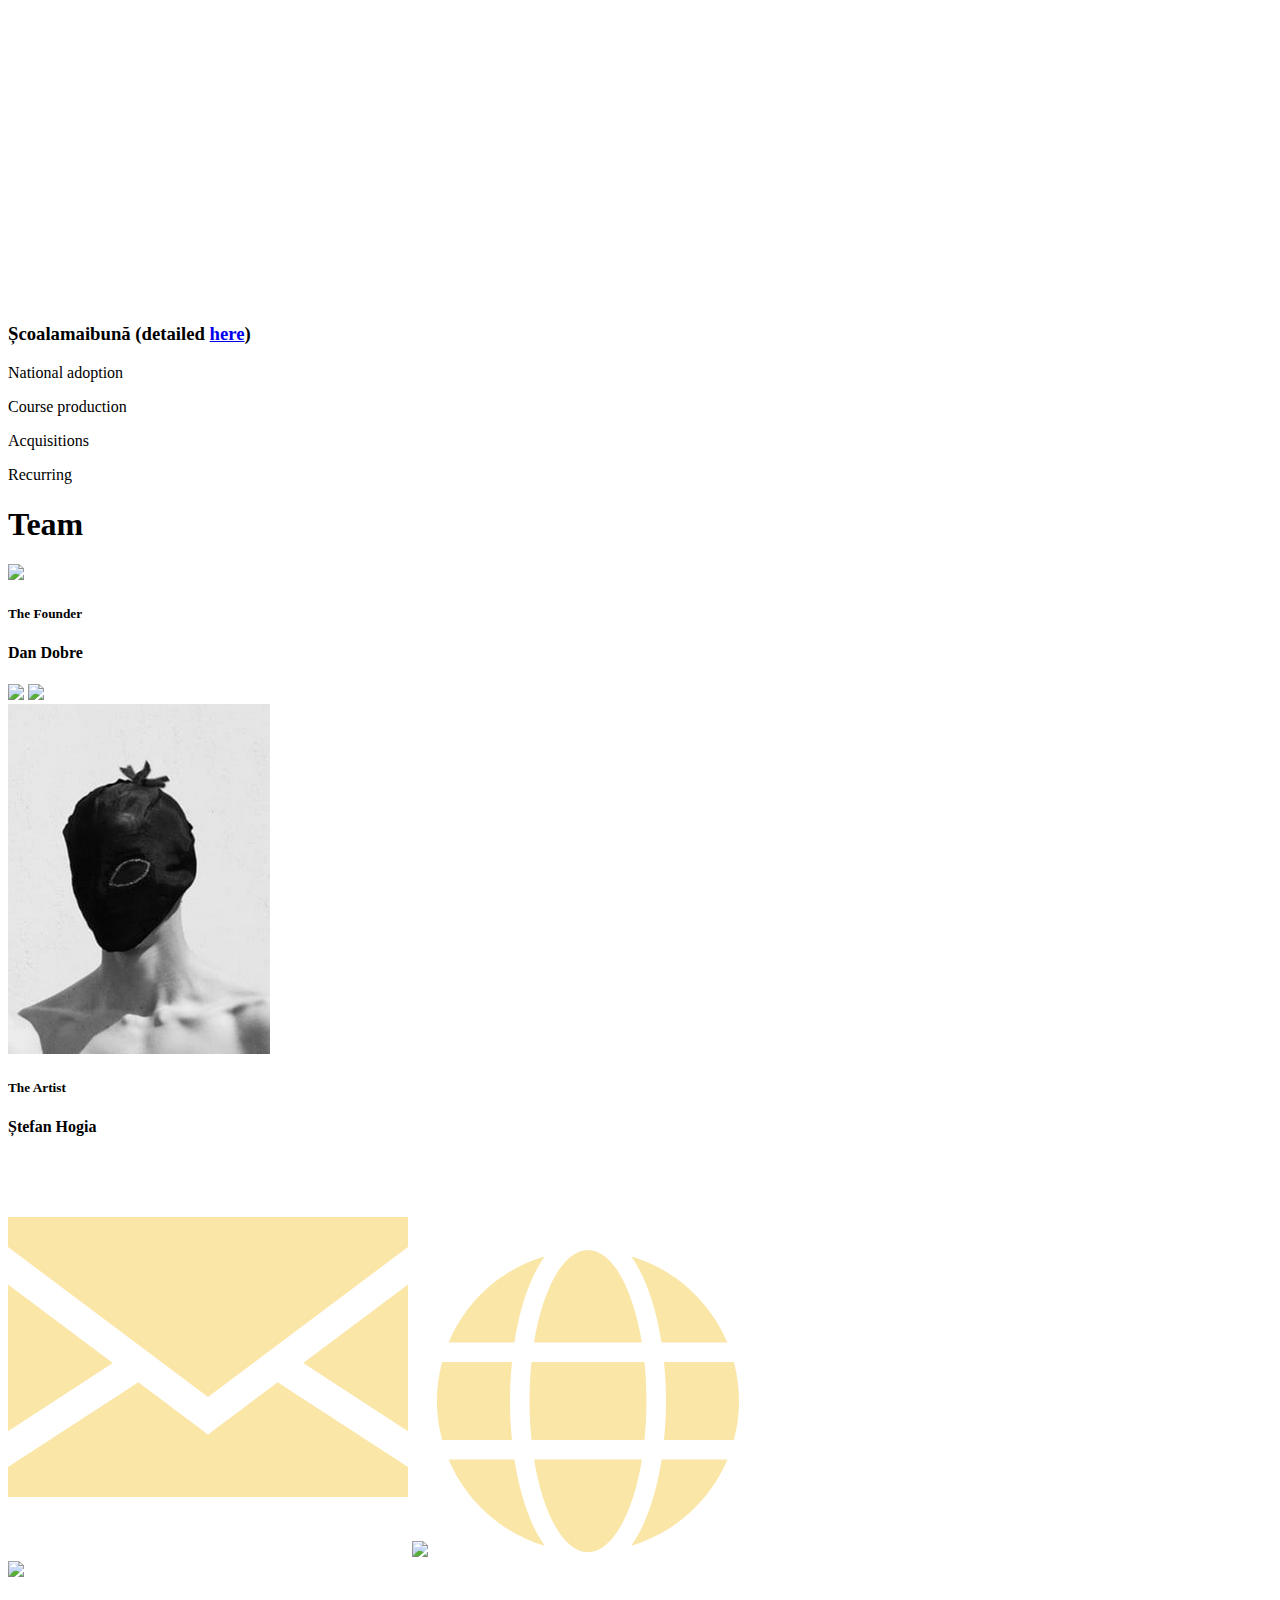
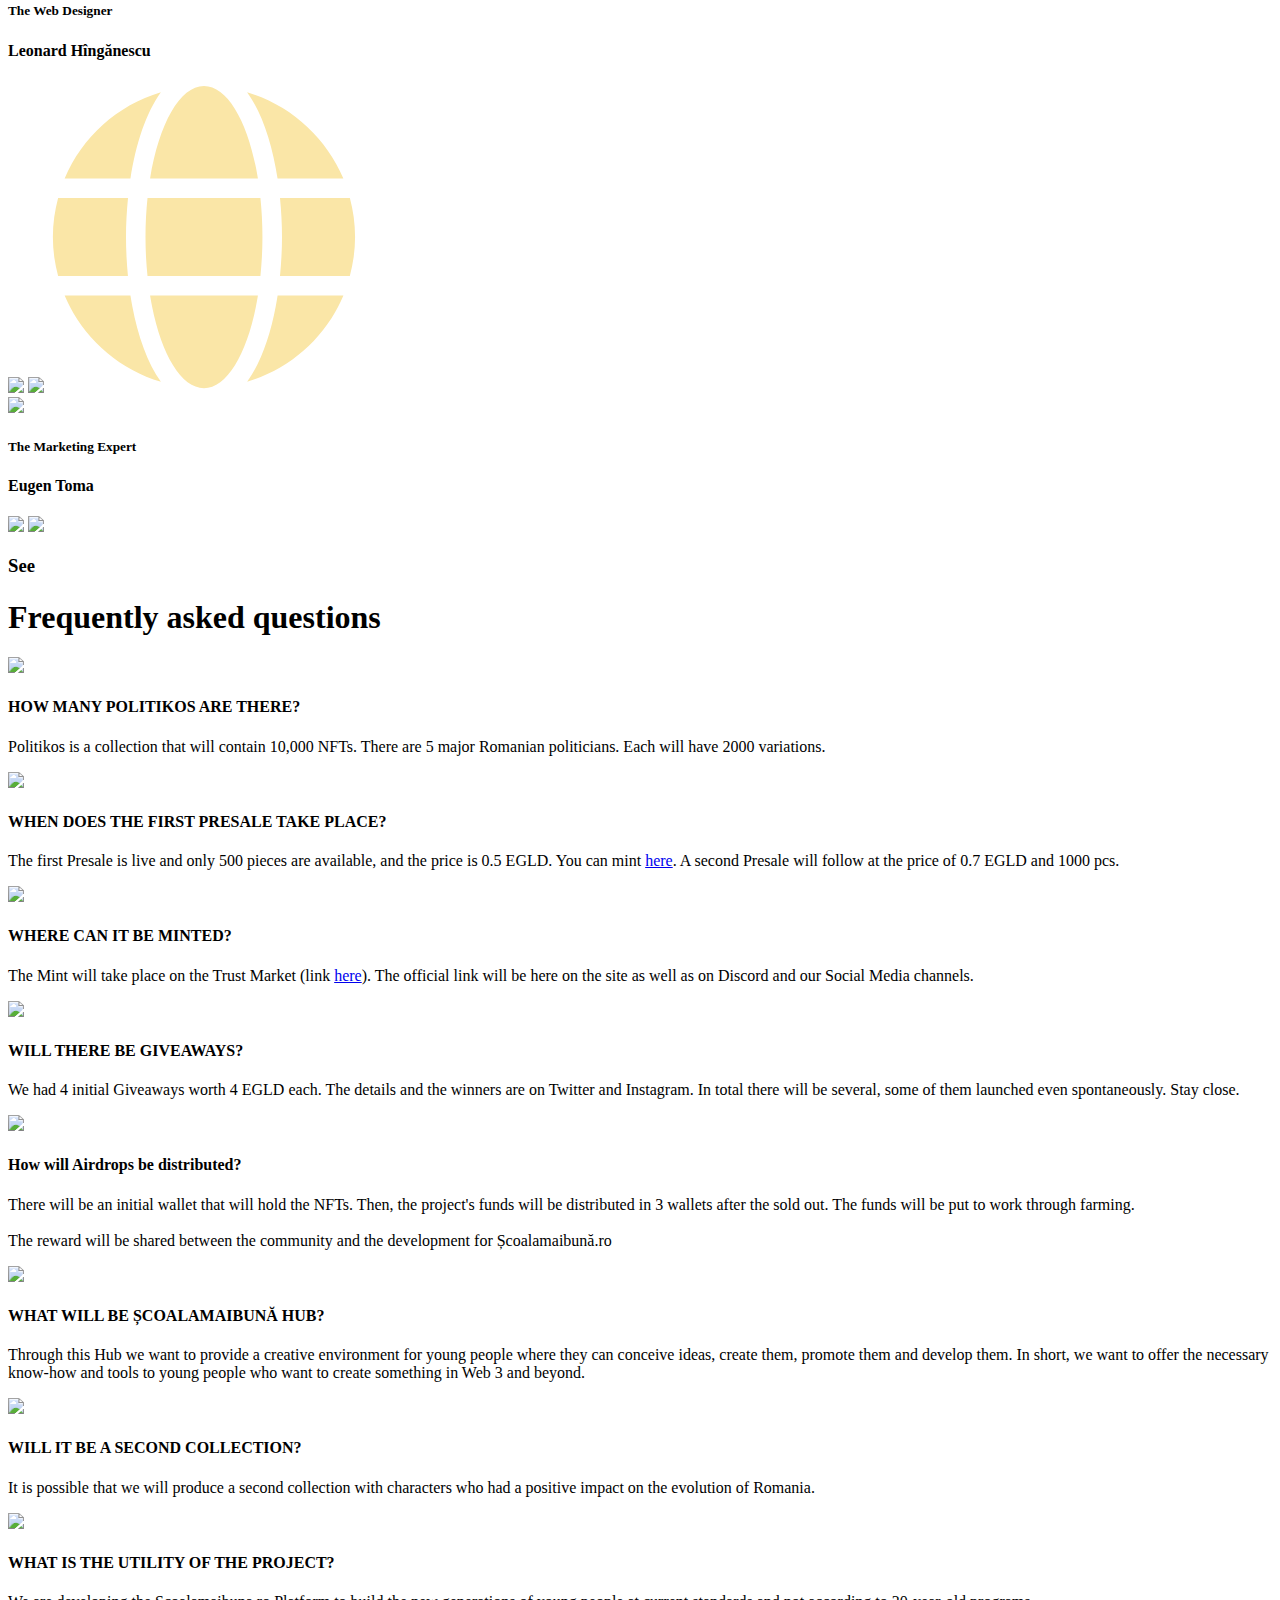
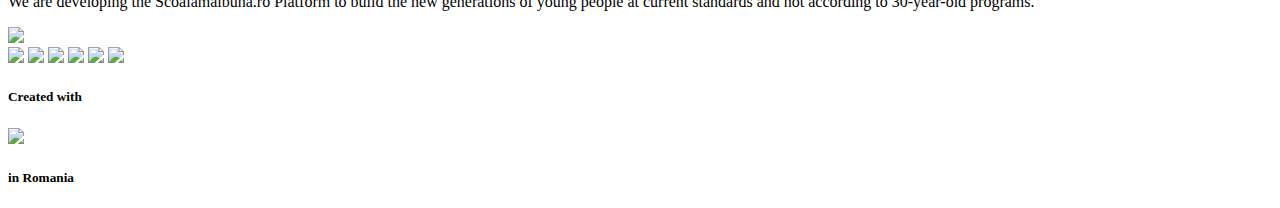
==== commit 6830a1c9: "updates" ====
--- a/en.html
+++ b/en.html
@@ -143,8 +143,8 @@
           <p>A collection that aims to improve education in Romania.<br />The first series can be minted on Trust Market.</p>
           <div class="mint-btns">
             <a href="https://trust.market/buy/POLITIKOS" target="_blank" class="market-btn">Presale LIVE</a>
-            <a href="https://discord.gg/n2J6VMZdMq" target="_blank" class="join-discord-btn">
-              <img src="stuff/img/icons/discord-dark.svg" class="discord-logo" /> Join Discord
+            <a href="https://t.me/+TGG-DhIGWiU4YzE0" target="_blank" class="join-discord-btn">
+              <img src="stuff/img/icons/telegram-dark.svg" class="discord-logo" /> Join Telegram
             </a>
           </div>
         </div>
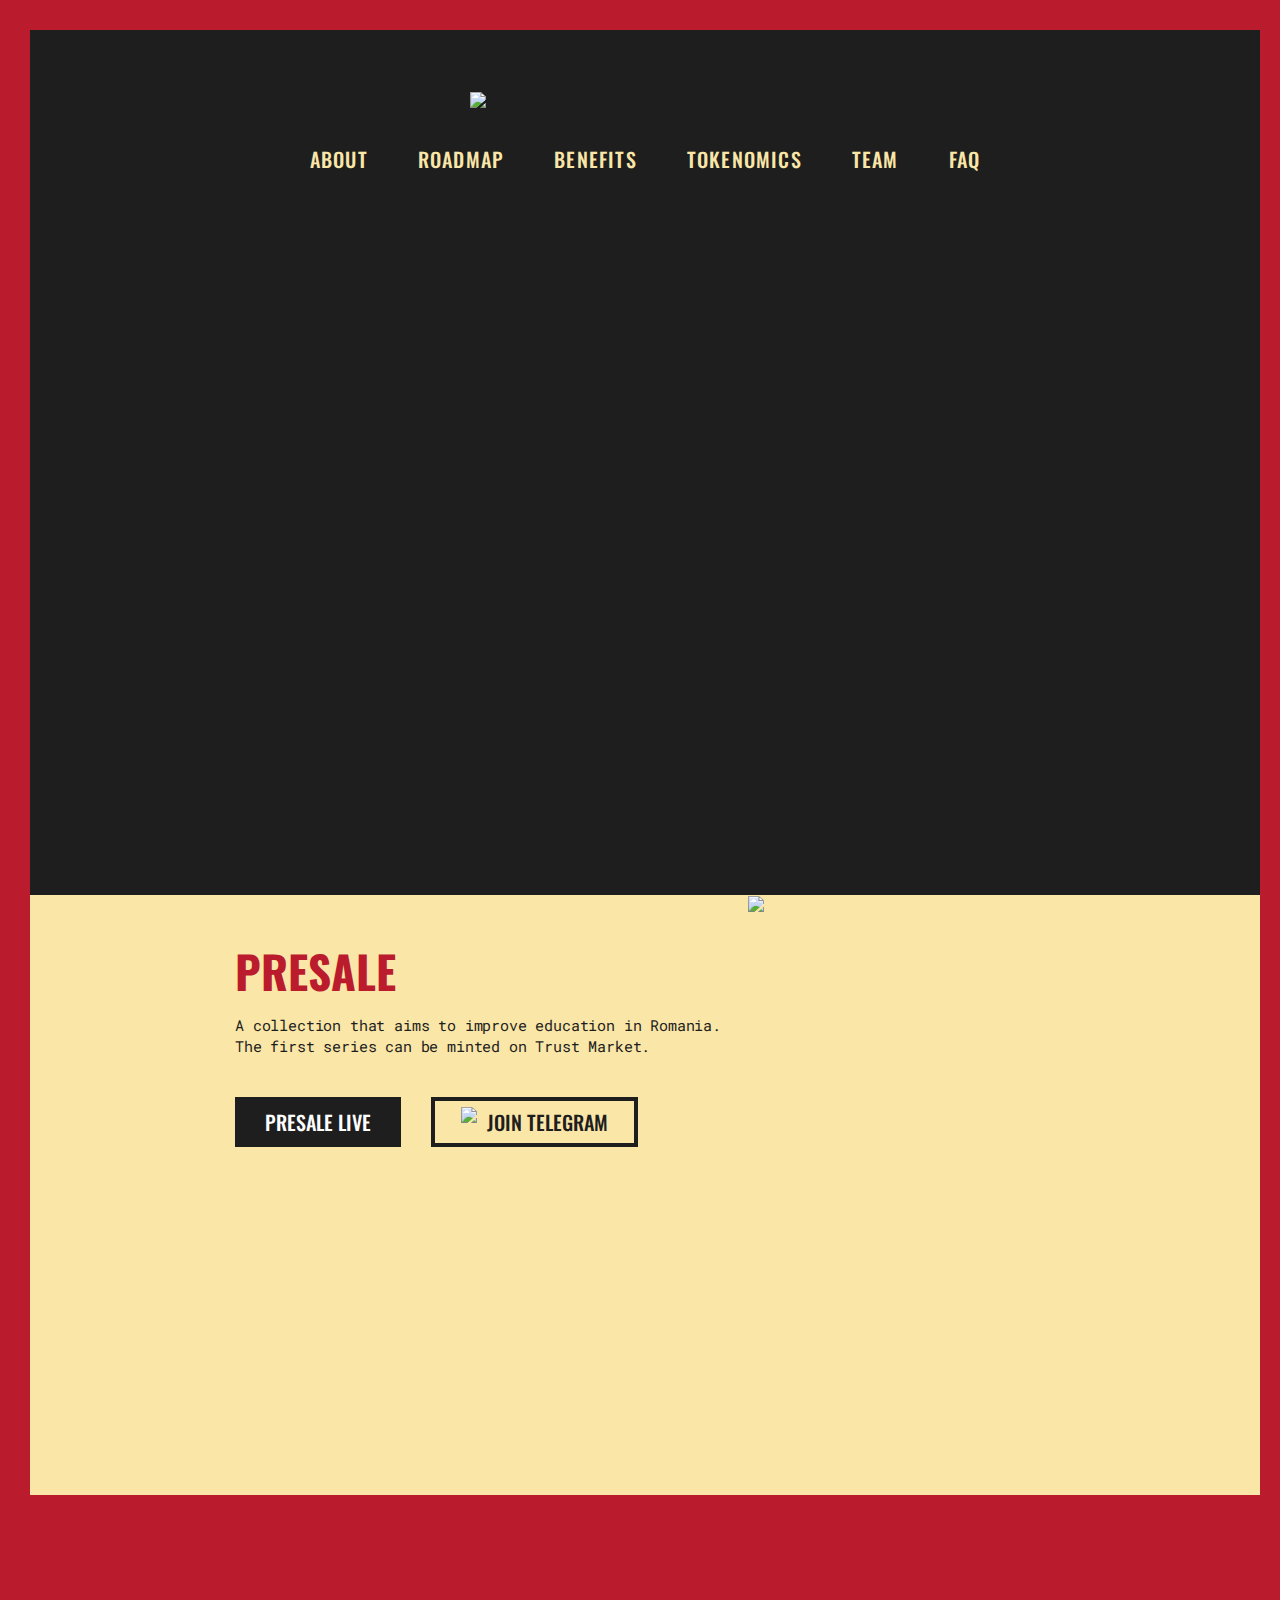
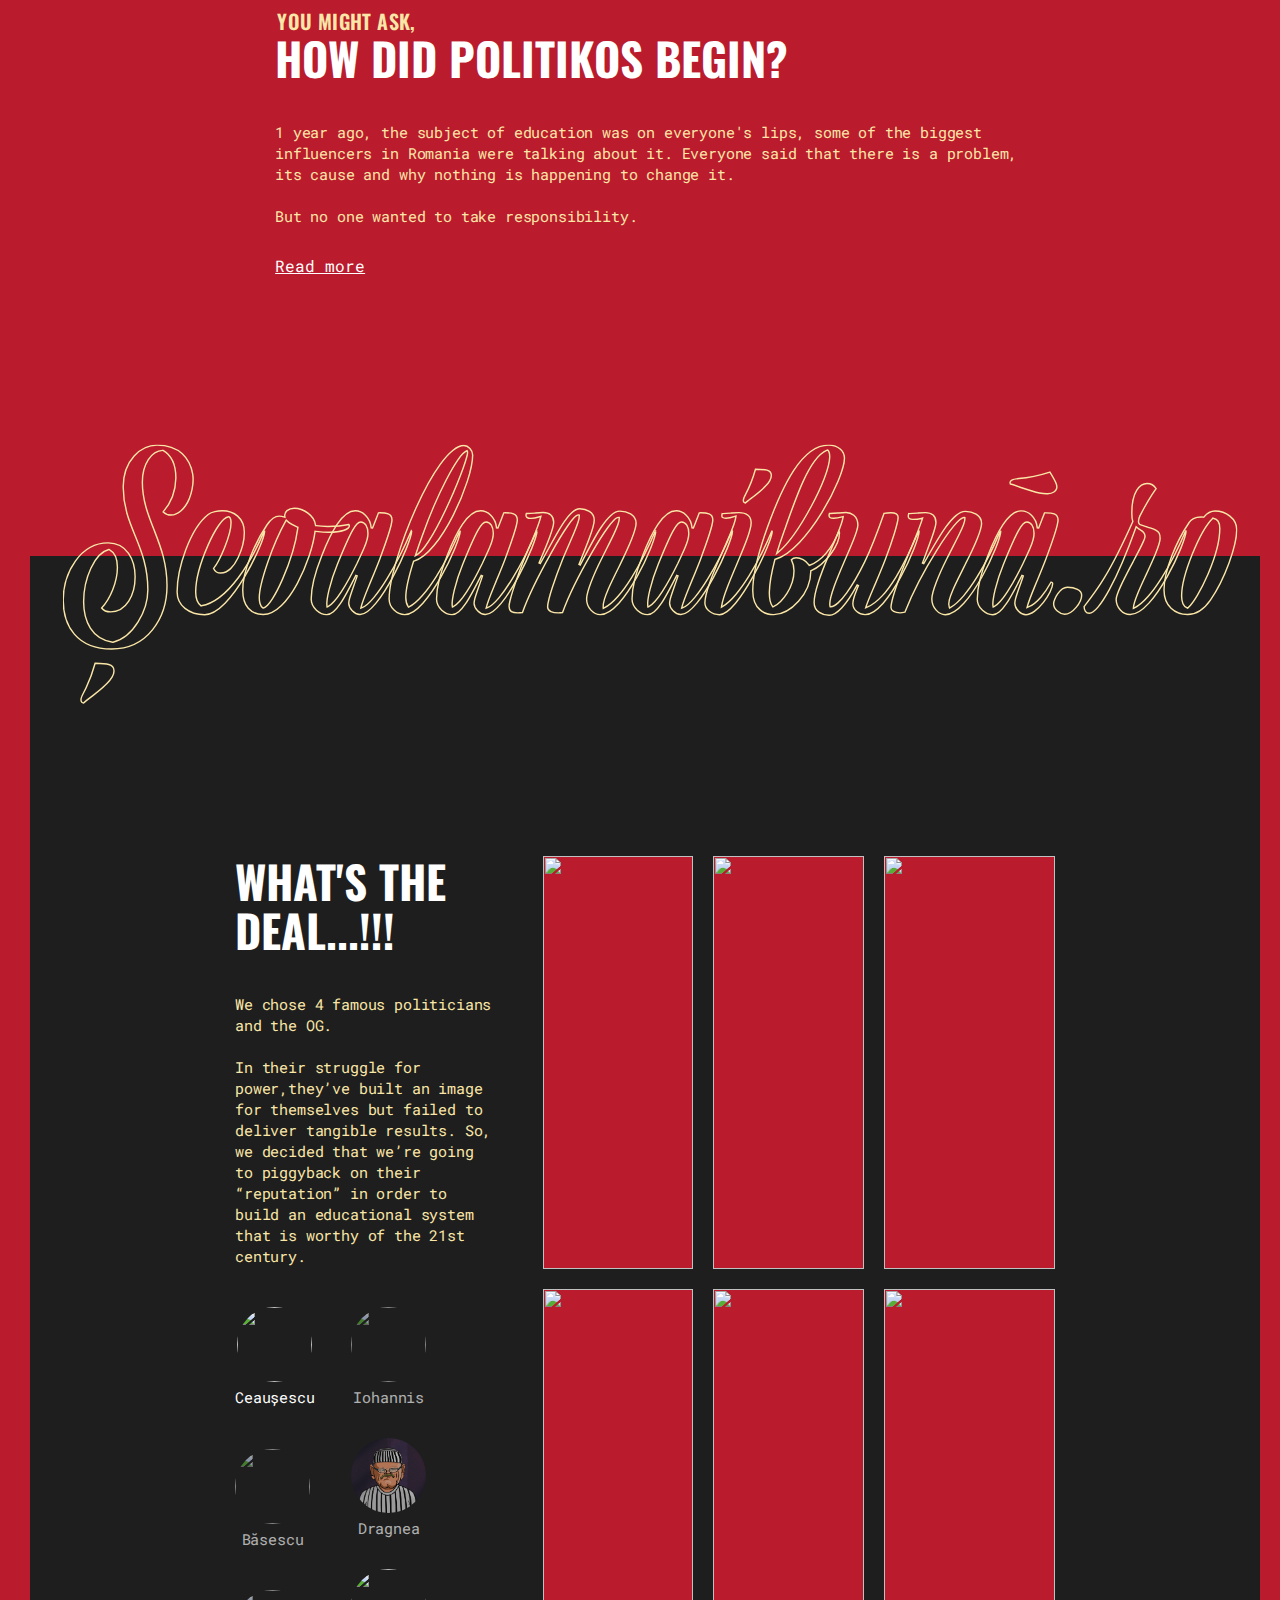
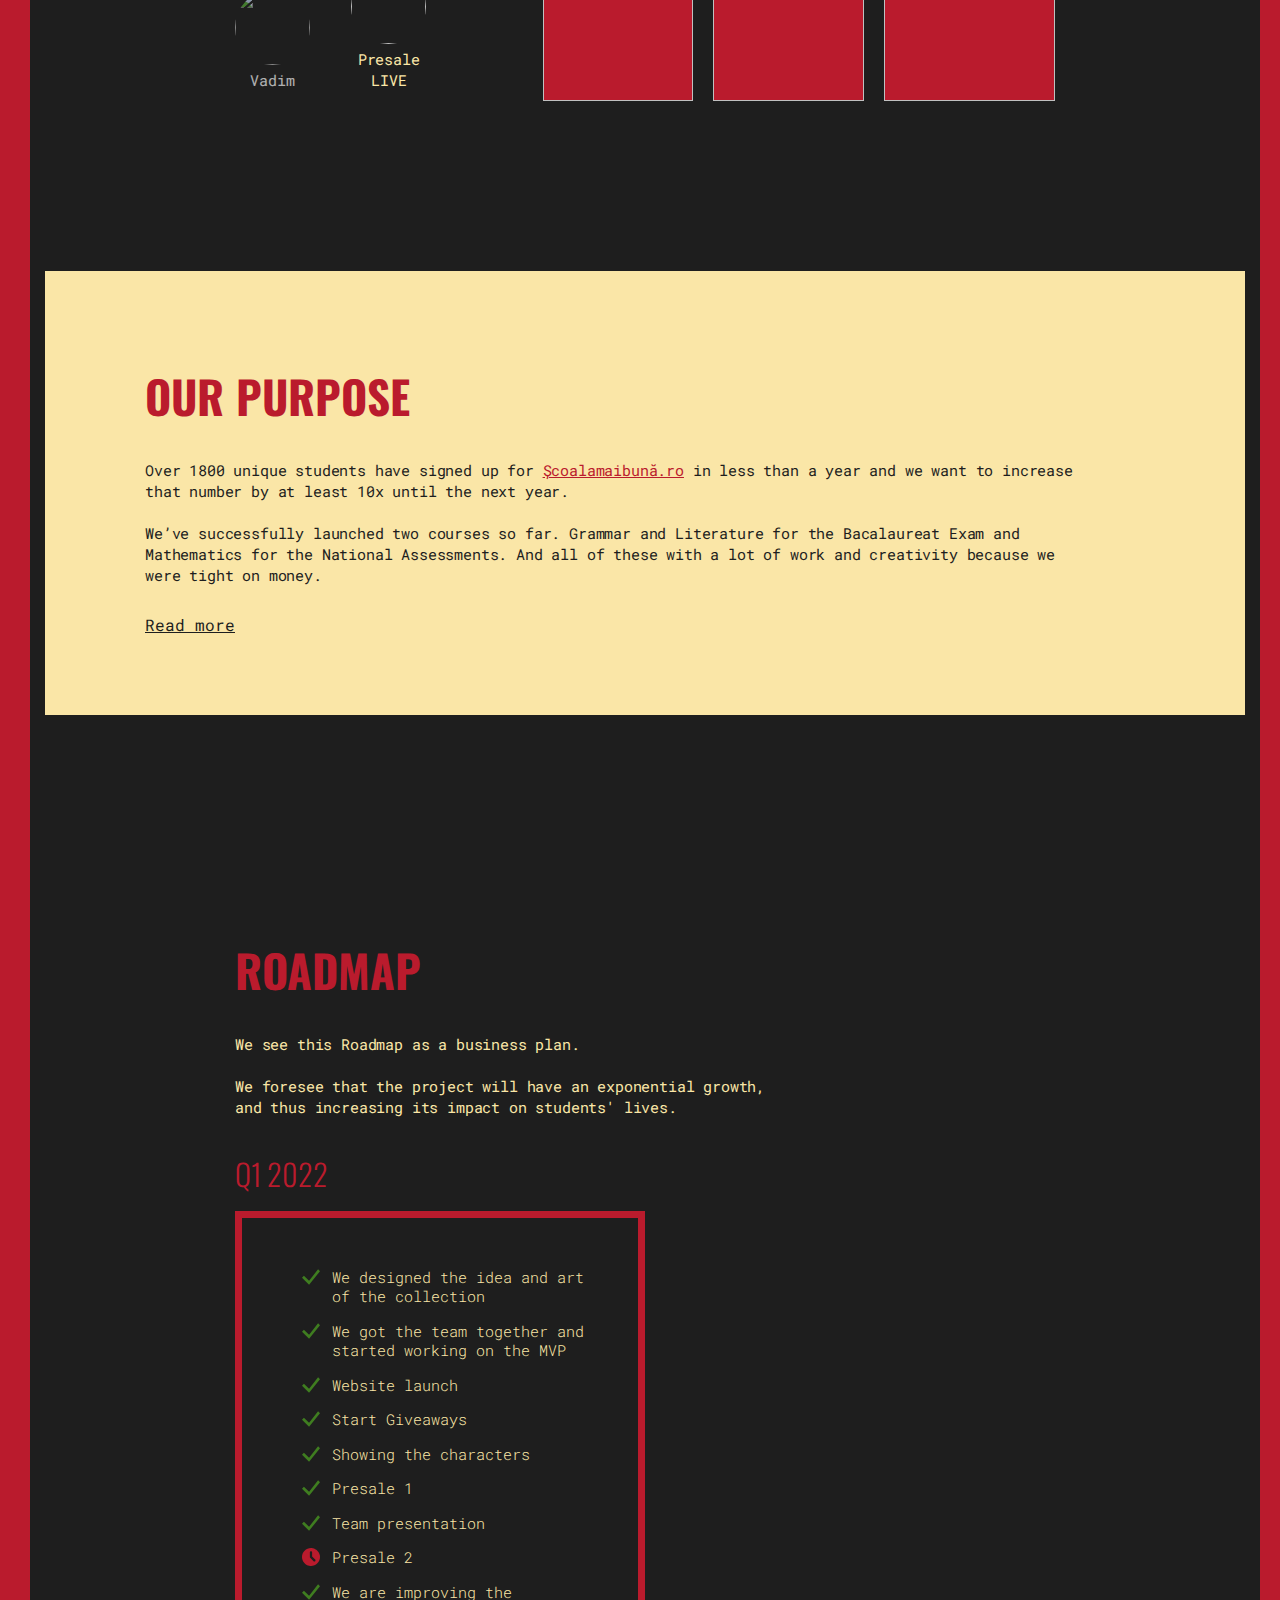
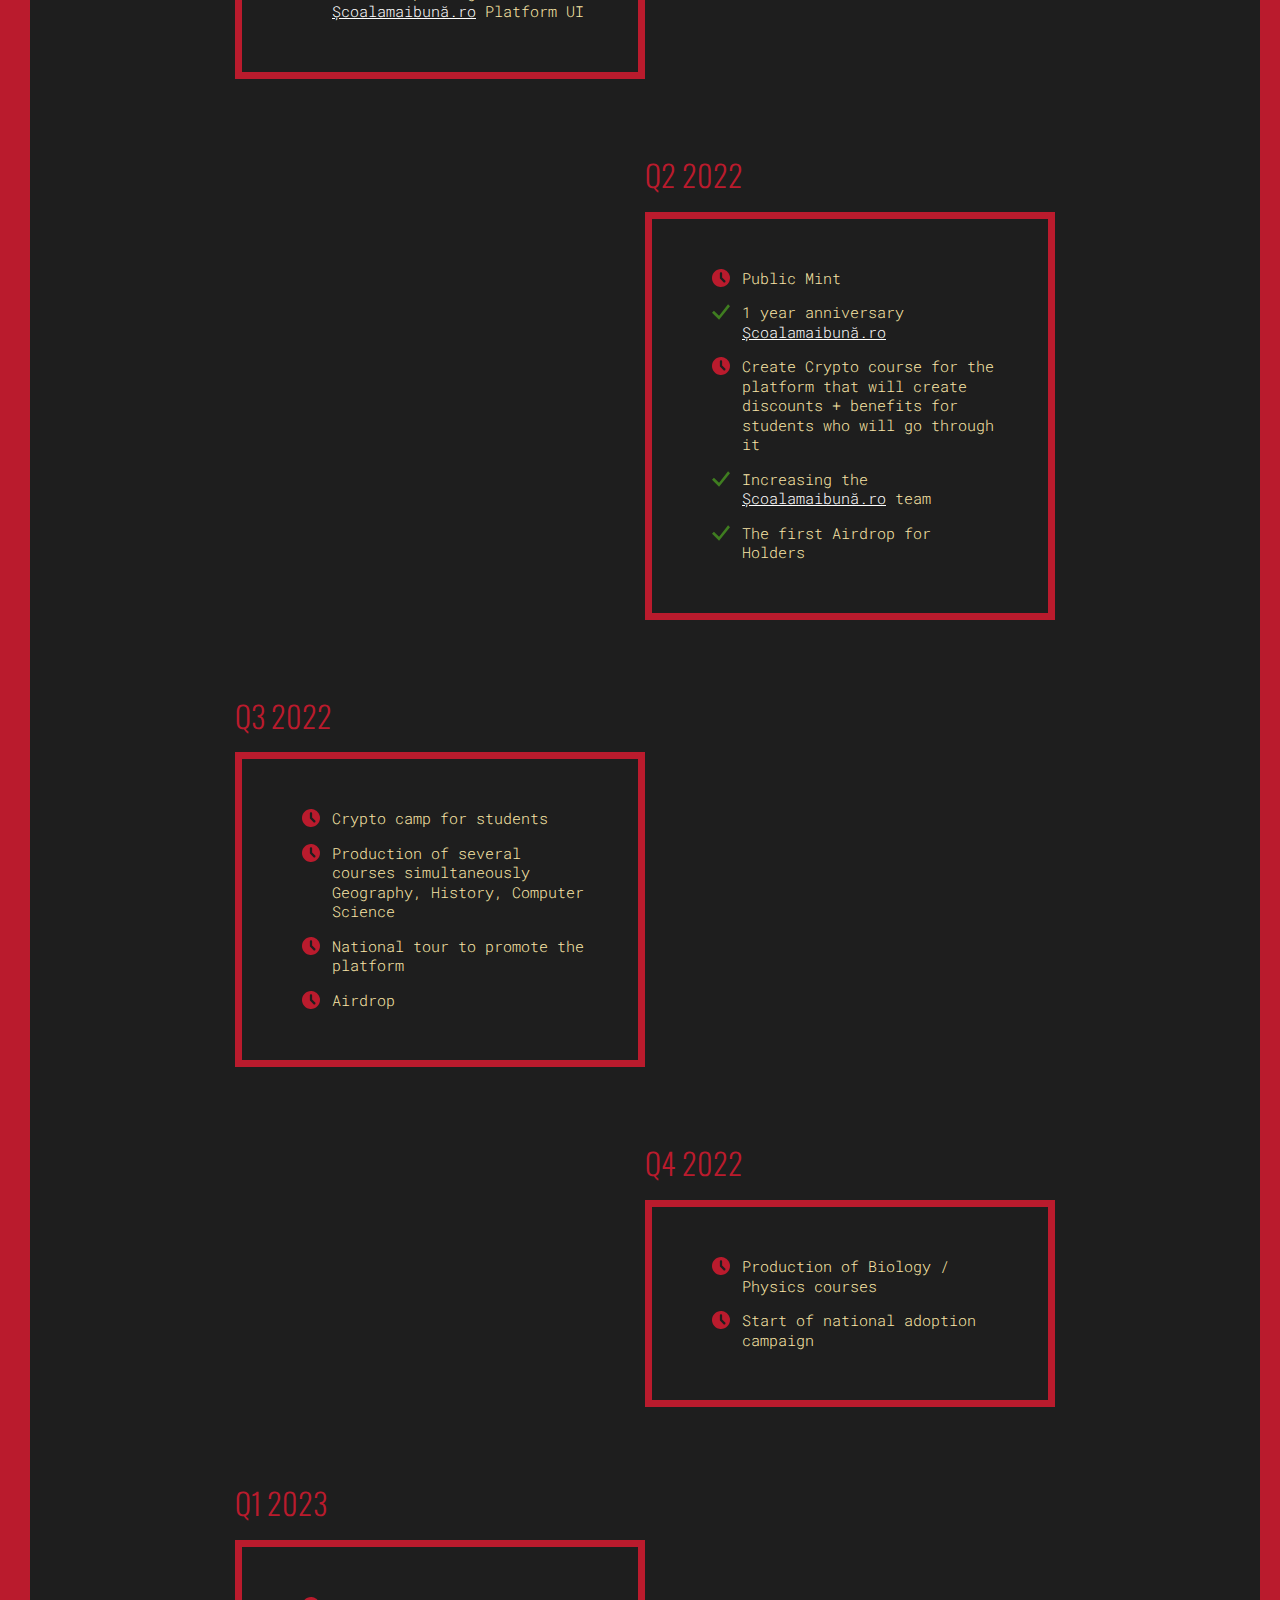
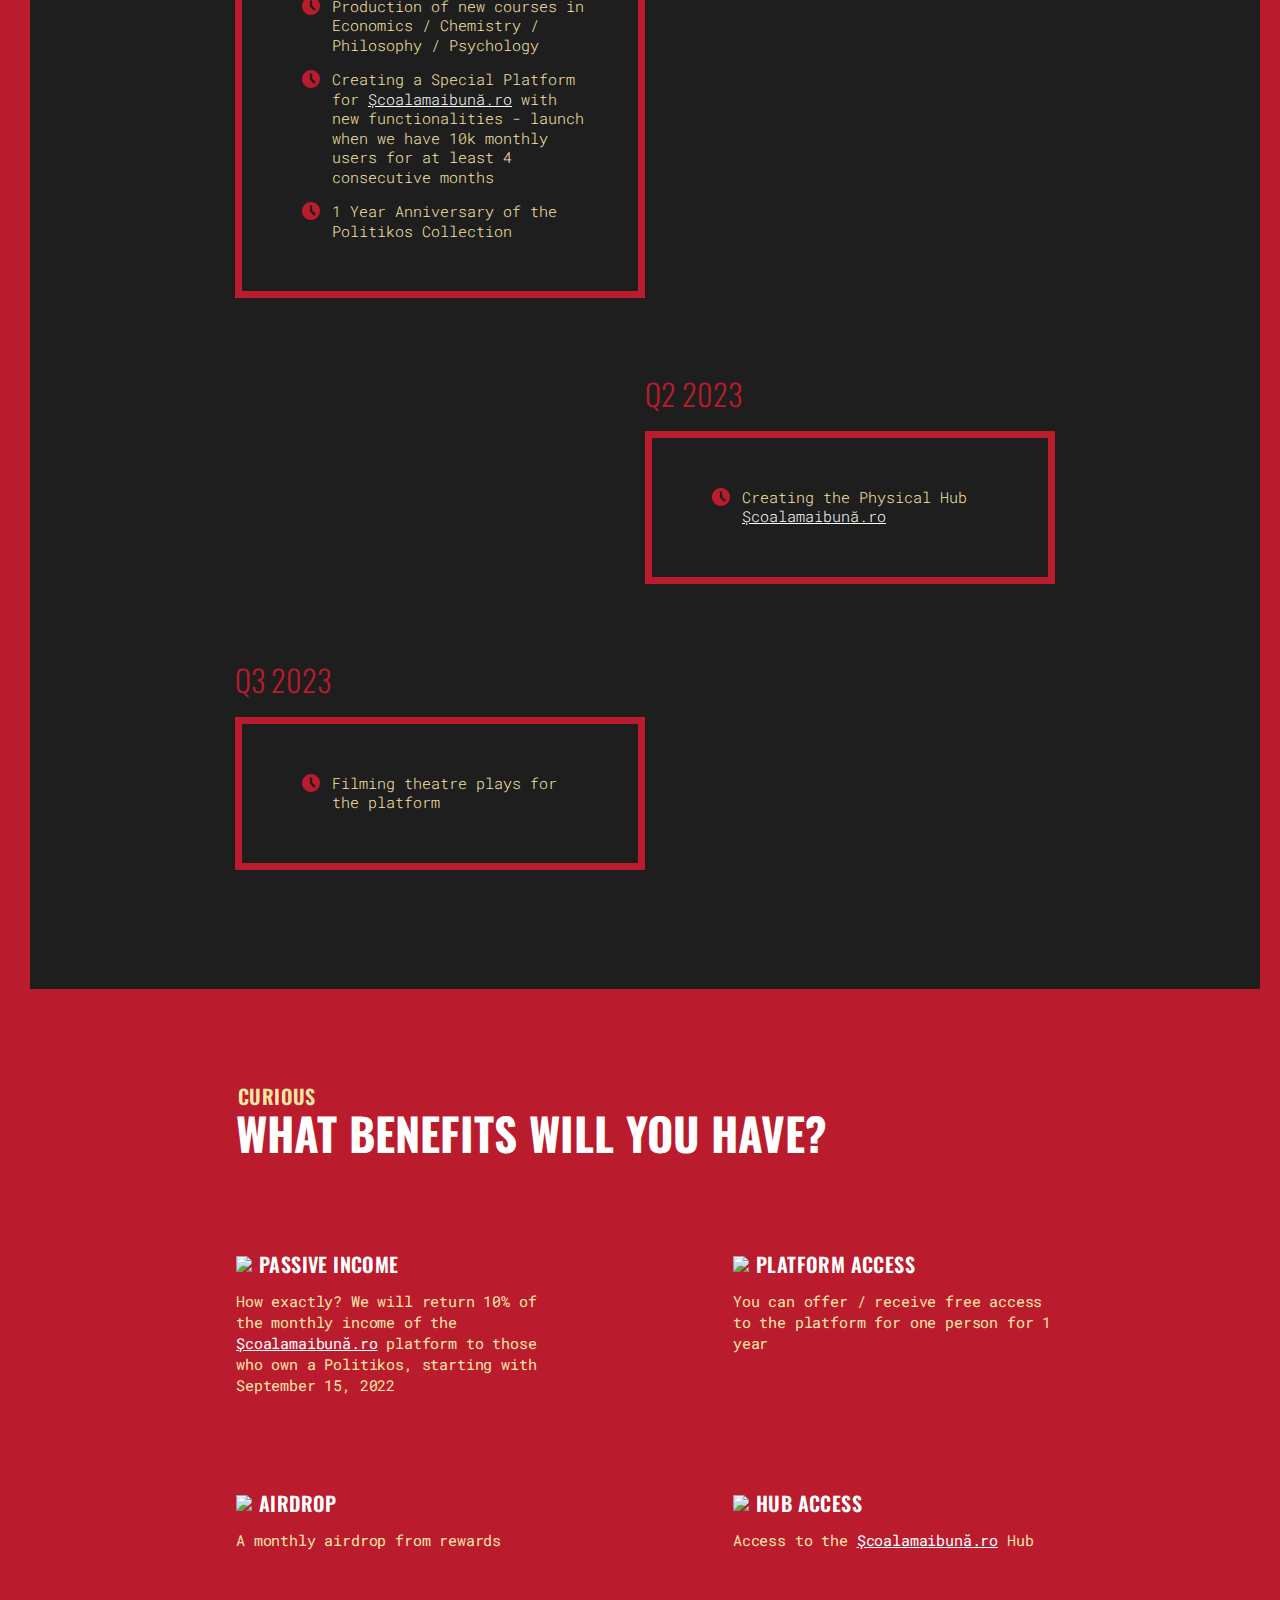
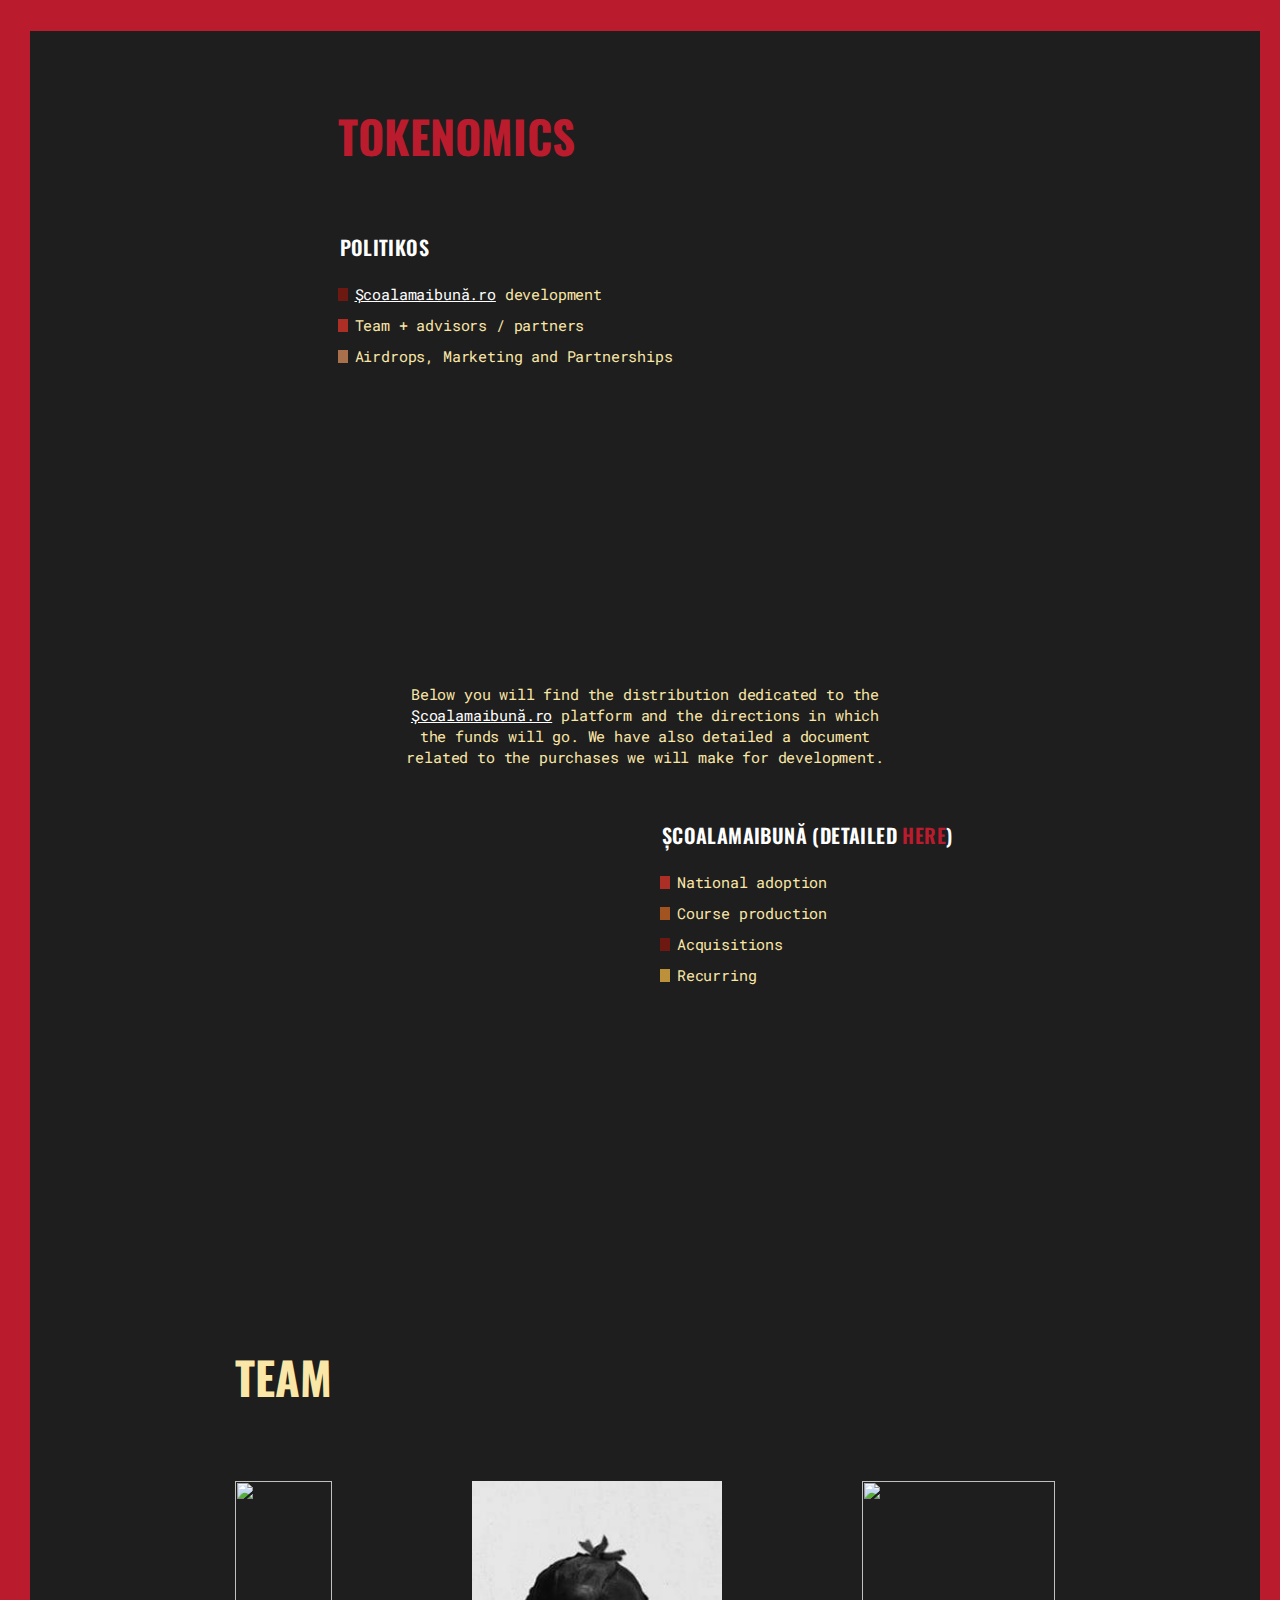
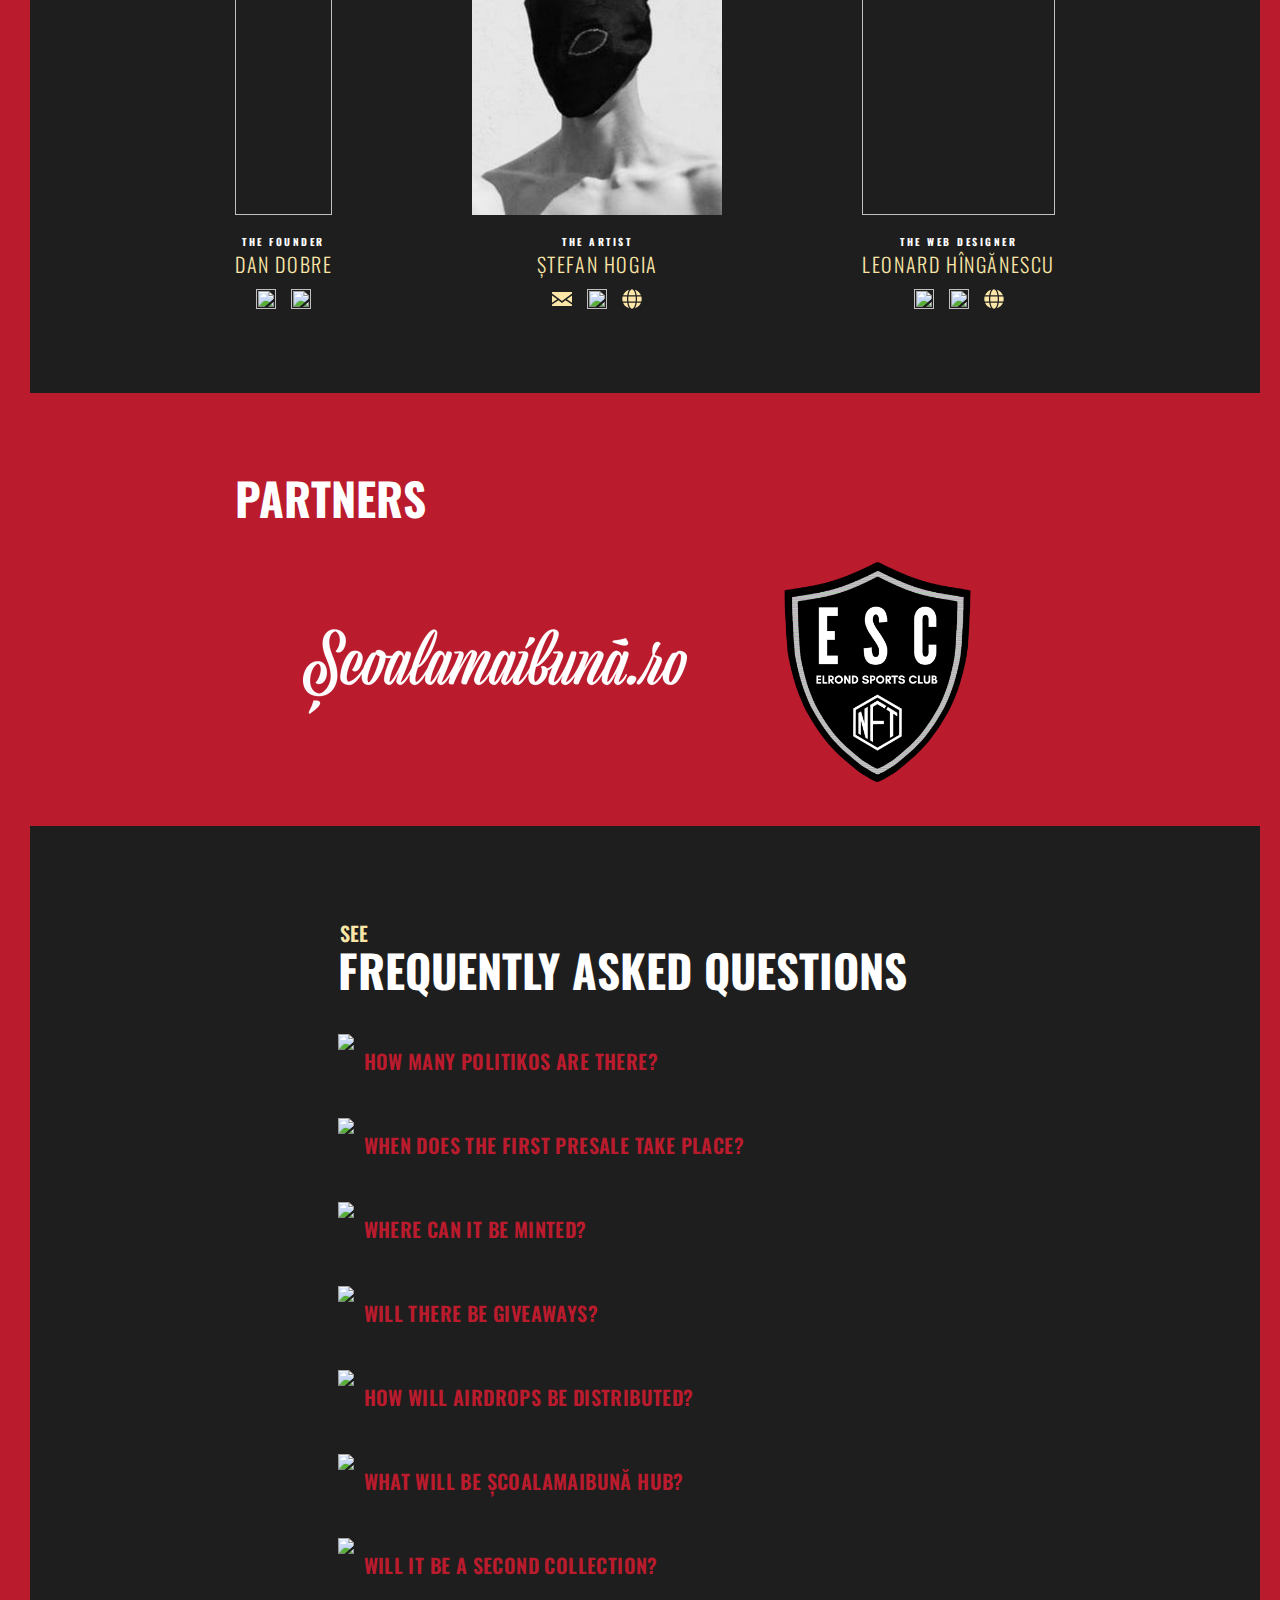
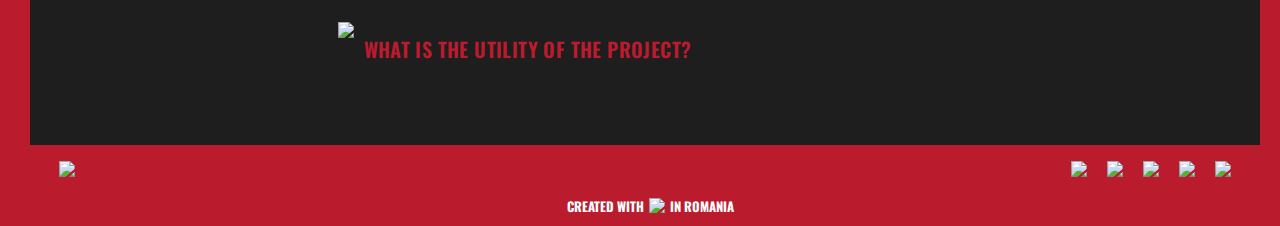
==== commit 8ef675a7: "parteneri+roadmap" ====
--- a/en.html
+++ b/en.html
@@ -84,11 +84,6 @@
             <li class="social-items">
               <a href="https://www.instagram.com/politikosnft/" target="_blank" class="social-link">
                 <img src="stuff/img/icons/instagram-yellow.svg" class="social-icon" />
-              </a>
-            </li>
-            <li class="social-items">
-              <a href="https://discord.gg/n2J6VMZdMq" target="_blank" class="social-link">
-                <img src="stuff/img/icons/discord-yellow.svg" class="social-icon" />
               </a>
             </li>
             <li class="social-items">
@@ -394,13 +389,13 @@
                   <ul class="bullet-list">
                     <li class="done">We designed the idea and art of the collection</li>
                     <li class="done">We got the team together and started working on the MVP</li>
-                    <li class="done">Website + Discord launch</li>
+                    <li class="done">Website launch</li>
                     <li class="done">Start Giveaways</li>
                     <li class="done">Showing the characters</li>
                     <li class="done">Presale 1</li>
-                    <li>Team presentation</li>
+                    <li class="done">Team presentation</li>
                     <li>Presale 2</li>
-                    <li>
+                    <li class="done">
                       We are improving the
                       <a href="https://www.scoalamaibuna.ro" target="_blank" class="scoalamaibuna-link">Școalamaibună.ro</a> Platform UI
                     </li>
@@ -416,12 +411,12 @@
                 <div class="roadmap-card">
                   <ul class="bullet-list">
                     <li>Public Mint</li>
-                    <li>1 year anniversary <a href="https://www.scoalamaibuna.ro" target="_blank" class="scoalamaibuna-link">Școalamaibună.ro</a></li>
+                    <li class="done">1 year anniversary <a href="https://www.scoalamaibuna.ro" target="_blank" class="scoalamaibuna-link">Școalamaibună.ro</a></li>
                     <li>Create Crypto course for the platform that will create discounts + benefits for students who will go through it</li>
-                    <li>
+                    <li class="done">
                       Increasing the <a href="https://www.scoalamaibuna.ro" target="_blank" class="scoalamaibuna-link">Școalamaibună.ro</a> team
                     </li>
-                    <li>The first Airdrop for Holders</li>
+                    <li class="done">The first Airdrop for Holders</li>
                   </ul>
                 </div>
               </div>
@@ -651,16 +646,19 @@
                 </div>
               </div>
             </div>
-            <div class="team-card">
-              <img src="stuff/img/team/eugen.jpg" />
-              <div class="move-left">
-                <h5>The Marketing Expert</h5>
-                <h4>Eugen Toma</h4>
-                <div class="team-socials">
-                  <a href="https://www.instagram.com/iuginnn/" target="_blank"><img src="stuff/img/icons/instagram-yellow.svg" /></a>
-                  <a href="https://twitter.com/iuginn10" target="_blank"><img src="stuff/img/icons/twitter-yellow.svg" /></a>
-                </div>
-              </div>
+          </div>
+        </div>
+        <div class="col2 empty"></div>
+      </section>
+
+      <section class="flex parteneri" id="parteneri">
+        <div class="col2 empty"></div>
+        <div class="col8 flex">
+          <div class="col12">
+            <h1>Partners</h1>
+            <div class="partener flex">
+              <a href="https://www.scoalamaibuna.ro"><img src="stuff/img/scmb.webp"></a>
+              <a href="http://www.elrondsportsclub.com"><img src="stuff/img/logo-esc.png"></a>
             </div>
           </div>
         </div>
@@ -700,8 +698,7 @@
               </div>
               <p class="q-answer">
                 The Mint will take place on the Trust Market (link
-                <a href="https://trust.market/buy/POLITIKOS" target="_blank" class="link">here</a>). The official link will be here on the site as
-                well as on Discord and our Social Media channels.
+                <a href="https://trust.market/buy/POLITIKOS" target="_blank" class="link">here</a>).
               </p>
             </div>
             <div class="q-card show-text">
@@ -768,7 +765,6 @@
           <div class="footer-socials">
             <a href="https://twitter.com/PolitikosNFT" target="_blank"><img src="stuff/img/icons/twitter-white.svg" /></a>
             <a href="https://www.instagram.com/politikosnft/" target="_blank"><img src="stuff/img/icons/instagram-white.svg" /></a>
-            <a href="https://discord.gg/n2J6VMZdMq" target="_blank"><img src="stuff/img/icons/discord-white.svg" /></a>
             <a href="https://www.tiktok.com/@politikosnft" target="_blank"><img src="stuff/img/icons/tiktok-white.svg" /></a>
             <a href="https://t.me/+rZOLRFRC0uFhNGU0" target="_blank"><img src="stuff/img/icons/telegram-white.svg" /></a>
             <a href="https://trust.market/buy/POLITIKOS" target="_blank"><img src="stuff/img/icons/store-white.svg" /></a>
--- a/stuff/styles.css
+++ b/stuff/styles.css
@@ -0,0 +1,1682 @@
+@import url("https://fonts.googleapis.com/css2?family=Roboto+Mono:ital,wght@0,100;0,200;0,300;0,400;0,500;0,600;0,700;1,100;1,200;1,300;1,400;1,500;1,600;1,700&display=swap");
+@import url("https://fonts.googleapis.com/css2?family=Oswald:wght@200;300;400;500;600;700&display=swap");
+:root {
+  --black-color: #1e1e1e;
+  --red-color: #ba1b2d;
+  --yellow-color: #fae6a7;
+  --navbar-height: 80px;
+  --border-size: 30px;
+  --transition-time: 0.3s;
+  --font-roboto: "Roboto Mono", monospace;
+  --font-oswald: "Oswald", sans-serif;
+}
+
+* {
+  margin: 0;
+  padding: 0;
+  -webkit-box-sizing: border-box;
+          box-sizing: border-box;
+}
+
+*::before, *::after {
+  -webkit-box-sizing: border-box;
+          box-sizing: border-box;
+  margin: 0;
+  padding: 0;
+}
+
+a {
+  text-decoration: none;
+}
+
+html {
+  scroll-behavior: smooth;
+}
+
+body {
+  background: var(--black-color);
+  border: var(--border-size) solid var(--red-color);
+  border-right-width: calc(var(--border-size) - 10px);
+  font-family: var(--font-roboto);
+  font-weight: 400;
+}
+
+h1 {
+  font-size: 45px;
+  font-family: var(--font-oswald);
+  font-weight: 700;
+  line-height: 109.7%;
+  text-transform: uppercase;
+  color: var(--red-color);
+}
+
+h2 {
+  font-size: 30px;
+  font-family: var(--font-oswald);
+  font-weight: 300;
+  line-height: 109.7%;
+  text-transform: uppercase;
+  color: var(--red-color);
+}
+
+h3 {
+  font-family: var(--font-oswald);
+  font-weight: 600;
+  font-size: 20px;
+  line-height: 54px;
+  letter-spacing: 0.02em;
+  text-transform: uppercase;
+  margin-bottom: -15px;
+  margin-left: 2px;
+}
+
+h4 {
+  font-family: var(--font-oswald);
+  font-weight: 600;
+  font-size: 20px;
+  line-height: 54px;
+  letter-spacing: 0.02em;
+  text-transform: uppercase;
+}
+
+h5 {
+  font-family: var(--font-oswald);
+  font-weight: 700;
+  font-size: 10px;
+  line-height: 54px;
+  letter-spacing: 0.02em;
+  text-transform: uppercase;
+  letter-spacing: 0.25em;
+}
+
+p {
+  font-family: inherit;
+  font-size: 15px;
+  line-height: 140%;
+  letter-spacing: -0.011em;
+  color: var(--yellow-color);
+}
+
+.flex {
+  display: -webkit-box;
+  display: -ms-flexbox;
+  display: flex;
+  -ms-flex-wrap: wrap;
+      flex-wrap: wrap;
+}
+
+.scoalamaibuna-link {
+  cursor: pointer;
+  color: white !important;
+  text-decoration: underline;
+}
+
+.scoalamaibuna-link-dark {
+  cursor: pointer;
+  color: var(--red-color) !important;
+  text-decoration: underline;
+}
+
+::-webkit-scrollbar {
+  width: 10px;
+}
+
+::-webkit-scrollbar-track {
+  background: var(--red-color);
+}
+
+::-webkit-scrollbar-thumb {
+  background: var(--black-color);
+}
+
+::-webkit-scrollbar-thumb:hover {
+  background: var(--black-color);
+}
+
+.link {
+  color: var(--red-color);
+}
+
+.navbar {
+  width: 100%;
+  height: 0px;
+  position: fixed;
+  left: 0px;
+  top: 0px;
+  overflow: hidden;
+  background-color: var(--red-color);
+  z-index: 5;
+  -webkit-transition: var(--transition-time) ease;
+  transition: var(--transition-time) ease;
+}
+
+.navbar-fixed {
+  height: var(--navbar-height);
+}
+
+.navbar-logo {
+  z-index: 2;
+}
+
+.navbar-logo img {
+  width: 150px;
+  height: auto;
+}
+
+.navbar-container {
+  width: 90%;
+  height: var(--navbar-height);
+  margin: auto;
+  display: -webkit-box;
+  display: -ms-flexbox;
+  display: flex;
+  -webkit-box-pack: justify;
+      -ms-flex-pack: justify;
+          justify-content: space-between;
+  -webkit-box-align: center;
+      -ms-flex-align: center;
+          align-items: center;
+  -webkit-transition: var(--transition-time) ease;
+  transition: var(--transition-time) ease;
+}
+
+.show {
+  height: var(--navbar-height);
+}
+
+.navbar-list {
+  display: -webkit-box;
+  display: -ms-flexbox;
+  display: flex;
+  list-style: none;
+}
+
+.navbar-item {
+  padding-right: 50px;
+}
+
+.navbar-item a {
+  font-family: var(--font-oswald);
+  font-size: 20px;
+  font-weight: 500;
+  color: var(--yellow-color);
+  letter-spacing: 0.06em;
+  text-transform: uppercase;
+}
+
+.navbar-item a:hover {
+  text-shadow: 2px 2px var(--black-color);
+}
+
+.navbar-item:last-child {
+  padding-right: 0px;
+}
+
+.active {
+  color: var(--black-color) !important;
+}
+
+.active:hover {
+  text-shadow: 1px 1px var(--yellow-color) !important;
+}
+
+.socials {
+  display: none;
+  list-style: none;
+  padding-top: 50px;
+}
+
+.social-items {
+  padding-right: 20px;
+}
+
+.social-items:last-child {
+  padding-right: 0px;
+}
+
+.social-link img {
+  height: 35px;
+}
+
+.navbar-mobile-btn {
+  cursor: pointer;
+  display: none;
+  z-index: 2;
+}
+
+.navbar-mobile-btn img {
+  height: 30px;
+}
+
+.navbar-mobile-menu {
+  height: 100vh;
+  width: 100%;
+  position: fixed;
+  top: 0;
+  left: 0;
+  background-color: var(--red-color);
+  display: -webkit-box;
+  display: -ms-flexbox;
+  display: flex;
+  -webkit-box-orient: vertical;
+  -webkit-box-direction: normal;
+      -ms-flex-direction: column;
+          flex-direction: column;
+  -webkit-box-pack: center;
+      -ms-flex-pack: center;
+          justify-content: center;
+  -webkit-box-align: center;
+      -ms-flex-align: center;
+          align-items: center;
+}
+
+.navbar-mobile-list {
+  -webkit-box-orient: vertical;
+  -webkit-box-direction: normal;
+      -ms-flex-direction: column;
+          flex-direction: column;
+  -webkit-box-align: center;
+      -ms-flex-align: center;
+          align-items: center;
+}
+
+.navbar-mobile-item {
+  padding-right: 0px;
+  padding-bottom: 35px;
+}
+
+.navbar-mobile-socials {
+  display: -webkit-box !important;
+  display: -ms-flexbox !important;
+  display: flex !important;
+  position: fixed;
+  bottom: 10%;
+}
+
+.navbar-lang {
+  padding: 3px 15px;
+  margin-top: -4px;
+}
+
+.navbar-lang a img {
+  height: 15px;
+  width: 25px;
+  -o-object-fit: cover;
+     object-fit: cover;
+}
+
+.navbar-lang a img:hover {
+  -webkit-box-shadow: 2px 2px var(--black-color);
+          box-shadow: 2px 2px var(--black-color);
+}
+
+.header {
+  background-image: url("img/header_silueta.svg");
+  background-repeat: no-repeat;
+  background-position: bottom;
+  background-size: 100vw;
+  height: calc(100vh - var(--border-size));
+  display: -webkit-box;
+  display: -ms-flexbox;
+  display: flex;
+  -webkit-box-orient: vertical;
+  -webkit-box-direction: normal;
+      -ms-flex-direction: column;
+          flex-direction: column;
+  -webkit-box-align: center;
+      -ms-flex-align: center;
+          align-items: center;
+}
+
+.header img {
+  width: 350px;
+  margin-top: 5%;
+}
+
+.header ul {
+  margin-top: 3%;
+}
+
+.header-link:hover {
+  text-shadow: 2px 2px var(--red-color) !important;
+}
+
+.container {
+  width: 100%;
+  margin-top: -1px;
+}
+
+.col1 {
+  width: calc(100% / 12);
+}
+
+.col2 {
+  width: calc(100% / 6);
+}
+
+.col3 {
+  width: 25%;
+}
+
+.col4 {
+  width: calc(100% / 3);
+}
+
+.col5 {
+  width: calc(100% / 2.4);
+}
+
+.col6 {
+  width: 50%;
+}
+
+.col7 {
+  width: calc(100% / calc(12 / 7));
+}
+
+.col8 {
+  width: calc(100% / 1.5);
+}
+
+.col9 {
+  width: calc(100% / 2.4);
+}
+
+.col10 {
+  width: calc(100% / 1.2);
+}
+
+.col11 {
+  width: calc(100% / calc(12 / 11));
+}
+
+.col12 {
+  width: 100%;
+}
+
+.mint {
+  background-color: var(--yellow-color);
+  display: -webkit-box;
+  display: -ms-flexbox;
+  display: flex;
+  position: relative;
+  min-height: 600px;
+  margin-top: -5px;
+  width: 100%;
+}
+
+.mint h1 {
+  font-size: 45px;
+  margin-top: 10%;
+}
+
+.mint p {
+  color: var(--black-color);
+  margin-top: 20px;
+  margin-bottom: 40px;
+}
+
+.mint .cards {
+  height: 80%;
+}
+
+.mint-btns {
+  display: -webkit-box;
+  display: -ms-flexbox;
+  display: flex;
+  -webkit-box-orient: horizontal;
+  -webkit-box-direction: normal;
+      -ms-flex-direction: row;
+          flex-direction: row;
+  -webkit-box-align: center;
+      -ms-flex-align: center;
+          align-items: center;
+}
+
+.market-btn {
+  font-family: var(--font-oswald);
+  font-size: 20px;
+  font-weight: 500;
+  text-transform: uppercase;
+  color: white;
+  background-color: var(--black-color);
+  padding: 0.5em 1.5em;
+  cursor: pointer;
+}
+
+.join-discord-btn {
+  display: -webkit-box;
+  display: -ms-flexbox;
+  display: flex;
+  -webkit-box-orient: horizontal;
+  -webkit-box-direction: normal;
+      -ms-flex-direction: row;
+          flex-direction: row;
+  -webkit-box-align: center;
+      -ms-flex-align: center;
+          align-items: center;
+  margin-left: 30px;
+  font-family: var(--font-oswald);
+  font-size: 20px;
+  font-weight: 500;
+  color: var(--black-color);
+  text-transform: uppercase;
+  padding: 0.5em 1.5em;
+  -webkit-box-shadow: inset 0px 0px 0px 4px var(--black-color);
+          box-shadow: inset 0px 0px 0px 4px var(--black-color);
+}
+
+.join-discord-btn img {
+  height: 30px;
+  margin-right: 10px;
+}
+
+.shape {
+  position: absolute;
+  left: 0;
+  bottom: 0;
+  background-image: url("img/rounded_margin.svg");
+  background-repeat: no-repeat;
+  background-position: center;
+  background-size: cover;
+  width: 100%;
+  height: 100px;
+}
+
+.cum_a_inceput {
+  display: -webkit-box;
+  display: -ms-flexbox;
+  display: flex;
+  -webkit-box-orient: vertical;
+  -webkit-box-direction: normal;
+      -ms-flex-direction: column;
+          flex-direction: column;
+  background-color: var(--red-color);
+  -webkit-box-align: center;
+      -ms-flex-align: center;
+          align-items: center;
+  -webkit-box-pack: center;
+      -ms-flex-pack: center;
+          justify-content: center;
+  margin-left: -1px;
+  margin-top: -1px;
+  width: 101%;
+}
+
+.cum_a_inceput h1 {
+  color: white;
+}
+
+.cum_a_inceput h3 {
+  color: var(--yellow-color);
+}
+
+.cum_a_inceput .text {
+  margin-top: 40px;
+}
+
+.center-fixed-width {
+  width: 750px;
+  margin: 100px 0;
+  margin-bottom: 250px;
+}
+
+.hide-text-inceput {
+  height: 0;
+  overflow: hidden;
+  -webkit-transition: var(--transition-time) ease;
+  transition: var(--transition-time) ease;
+  padding-top: 1.2em;
+}
+
+.show-text-inceput {
+  overflow: hidden;
+}
+
+.show-text-btn-inceput {
+  display: block;
+  cursor: pointer;
+  color: white;
+  text-decoration: underline;
+  margin-top: 10px;
+  margin-bottom: 30px;
+}
+
+.scoalamaibuna {
+  position: relative;
+}
+
+.scoalamaibuna img {
+  position: absolute;
+  top: 0;
+  left: 0;
+  -webkit-transform: translate(-50%, -43%);
+          transform: translate(-50%, -43%);
+  width: calc(100vw - calc(var(--border-size) * 3.5));
+}
+
+.gallery {
+  display: -webkit-box;
+  display: -ms-flexbox;
+  display: flex;
+  margin-top: 300px;
+}
+
+.gallery h1 {
+  color: white;
+  margin-bottom: 40px;
+}
+
+.gallery p {
+  font-size: 15px;
+  margin-bottom: 40px;
+  padding-right: 50px;
+}
+
+.gallery-left {
+  display: -webkit-box;
+  display: -ms-flexbox;
+  display: flex;
+  -webkit-box-orient: vertical;
+  -webkit-box-direction: normal;
+      -ms-flex-direction: column;
+          flex-direction: column;
+  -ms-flex-wrap: wrap;
+      flex-wrap: wrap;
+}
+
+.gallery-right {
+  display: -webkit-box;
+  display: -ms-flexbox;
+  display: flex;
+}
+
+.pers-list {
+  display: -webkit-box;
+  display: -ms-flexbox;
+  display: flex;
+  -webkit-box-orient: horizontal;
+  -webkit-box-direction: normal;
+      -ms-flex-direction: row;
+          flex-direction: row;
+  -webkit-box-flex: 1;
+      -ms-flex-positive: 1;
+          flex-grow: 1;
+  -webkit-box-align: end;
+      -ms-flex-align: end;
+          align-items: flex-end;
+}
+
+.pers-list .row-left {
+  display: -webkit-box;
+  display: -ms-flexbox;
+  display: flex;
+  -webkit-box-orient: vertical;
+  -webkit-box-direction: normal;
+      -ms-flex-direction: column;
+          flex-direction: column;
+  -webkit-box-align: start;
+      -ms-flex-align: start;
+          align-items: flex-start;
+  height: 100%;
+  -webkit-box-pack: justify;
+      -ms-flex-pack: justify;
+          justify-content: space-between;
+}
+
+.pers-list .row-right {
+  display: -webkit-box;
+  display: -ms-flexbox;
+  display: flex;
+  -webkit-box-orient: vertical;
+  -webkit-box-direction: normal;
+      -ms-flex-direction: column;
+          flex-direction: column;
+  -webkit-box-align: center;
+      -ms-flex-align: center;
+          align-items: center;
+  height: 100%;
+  -webkit-box-pack: justify;
+      -ms-flex-pack: justify;
+          justify-content: space-between;
+}
+
+.pers-btn {
+  display: -webkit-box;
+  display: -ms-flexbox;
+  display: flex;
+  -webkit-box-orient: vertical;
+  -webkit-box-direction: normal;
+      -ms-flex-direction: column;
+          flex-direction: column;
+  -webkit-box-align: center;
+      -ms-flex-align: center;
+          align-items: center;
+  opacity: 65%;
+  cursor: pointer;
+}
+
+.pers-btn img {
+  border-radius: 50%;
+  width: 75px;
+  height: 75px;
+}
+
+.pers-btn p {
+  color: white;
+  margin-top: 5px;
+  margin-bottom: 30px;
+  padding-right: 0px;
+}
+
+.pers-mint-btn {
+  display: -webkit-box;
+  display: -ms-flexbox;
+  display: flex;
+  -webkit-box-orient: vertical;
+  -webkit-box-direction: normal;
+      -ms-flex-direction: column;
+          flex-direction: column;
+  -webkit-box-align: center;
+      -ms-flex-align: center;
+          align-items: center;
+  cursor: pointer;
+}
+
+.pers-mint-btn img {
+  border-radius: 50%;
+  width: 75px;
+  height: 75px;
+}
+
+.pers-mint-btn p {
+  color: var(--yellow-color);
+  margin-top: 5px;
+  margin-bottom: 30px;
+  padding-right: 0px;
+  text-align: center;
+}
+
+.move-left {
+  display: -webkit-box;
+  display: -ms-flexbox;
+  display: flex;
+  -webkit-box-orient: vertical;
+  -webkit-box-direction: normal;
+      -ms-flex-direction: column;
+          flex-direction: column;
+  -webkit-box-align: center;
+      -ms-flex-align: center;
+          align-items: center;
+}
+
+.active-pers {
+  opacity: 100%;
+}
+
+.change-img {
+  background-color: var(--red-color);
+}
+
+.gallery-imgs {
+  display: -webkit-box;
+  display: -ms-flexbox;
+  display: flex;
+  -ms-flex-wrap: wrap;
+      flex-wrap: wrap;
+  -webkit-box-orient: horizontal;
+  -webkit-box-direction: normal;
+      -ms-flex-direction: row;
+          flex-direction: row;
+}
+
+.gallery-img {
+  margin-bottom: 20px;
+  padding-right: 20px;
+}
+
+.gallery-img img {
+  width: 100%;
+  height: 100%;
+  -o-object-fit: cover;
+     object-fit: cover;
+}
+
+.scopul {
+  width: 100%;
+  display: -webkit-box;
+  display: -ms-flexbox;
+  display: flex;
+  -webkit-box-align: center;
+      -ms-flex-align: center;
+          align-items: center;
+  -webkit-box-pack: center;
+      -ms-flex-pack: center;
+          justify-content: center;
+  margin: 150px 0;
+}
+
+.hide-text-scopul {
+  height: 0;
+  overflow: hidden;
+  -webkit-transition: var(--transition-time) ease;
+  transition: var(--transition-time) ease;
+  margin-top: 1.2em;
+}
+
+.show-text-scopul {
+  overflow: hidden;
+}
+
+.show-text-btn-scopul {
+  display: block;
+  cursor: pointer;
+  color: white;
+  text-decoration: underline;
+  margin-top: 10px;
+  margin-bottom: 30px;
+}
+
+.box {
+  width: 1200px;
+  background-color: var(--yellow-color);
+  padding: 100px;
+  padding-right: 150px;
+  padding-bottom: 50px;
+  -webkit-transition: var(--transition-time) ease;
+  transition: var(--transition-time) ease;
+}
+
+.box:hover {
+  -webkit-box-shadow: 20px 20px var(--red-color);
+          box-shadow: 20px 20px var(--red-color);
+}
+
+.box h1 {
+  margin-bottom: 40px;
+}
+
+.box p {
+  color: var(--black-color);
+}
+
+.box span {
+  color: var(--black-color);
+}
+
+.roadmap {
+  display: -webkit-box;
+  display: -ms-flexbox;
+  display: flex;
+  padding-top: var(--navbar-height);
+  background-image: url("img/icons/roadmap-line.svg");
+  background-repeat: no-repeat;
+  background-position: center 450px;
+  padding-bottom: 40px;
+}
+
+.roadmap h1 {
+  margin-bottom: 40px;
+}
+
+.card {
+  margin-bottom: 80px;
+}
+
+.roadmap-card {
+  background-color: var(--black-color);
+  border: 7px solid var(--red-color);
+  margin-top: 20px;
+  -webkit-transition: var(--transition-time) ease;
+  transition: var(--transition-time) ease;
+  padding: 50px;
+  padding-left: 60px;
+}
+
+.roadmap-card:hover {
+  -webkit-box-shadow: 10px 10px var(--yellow-color);
+          box-shadow: 10px 10px var(--yellow-color);
+}
+
+.roadmap-card ul {
+  line-height: 180%;
+  list-style: none;
+}
+
+.roadmap-card li {
+  color: var(--yellow-color);
+  margin: 0;
+  background-image: url("img/icons/watch.svg");
+  background-repeat: no-repeat;
+  background-position: left top;
+  background-size: 1.2em;
+  padding-left: 2em;
+  line-height: 1.3em;
+  font-size: 15px;
+  font-weight: 300;
+  margin-bottom: 15px;
+}
+
+.roadmap-card li:last-child {
+  margin-bottom: 0px;
+}
+
+.roadmap-card li.done {
+  background-image: url("img/icons/check.svg");
+}
+
+.tokonomics {
+  width: 100%;
+  padding-top: var(--navbar-height);
+}
+
+.charts {
+  display: -webkit-box;
+  display: -ms-flexbox;
+  display: flex;
+  -webkit-box-orient: vertical;
+  -webkit-box-direction: normal;
+      -ms-flex-direction: column;
+          flex-direction: column;
+  width: 100%;
+  -webkit-box-align: center;
+      -ms-flex-align: center;
+          align-items: center;
+  margin-top: 60px;
+}
+
+.chart {
+  width: 100%;
+  display: -webkit-box;
+  display: -ms-flexbox;
+  display: flex;
+  -webkit-box-orient: horizontal;
+  -webkit-box-direction: normal;
+      -ms-flex-direction: row;
+          flex-direction: row;
+  -webkit-box-align: start;
+      -ms-flex-align: start;
+          align-items: flex-start;
+  -webkit-box-pack: justify;
+      -ms-flex-pack: justify;
+          justify-content: space-between;
+  margin-bottom: 60px;
+}
+
+.chart-container {
+  width: 30%;
+}
+
+.legend {
+  display: -webkit-box;
+  display: -ms-flexbox;
+  display: flex;
+  -webkit-box-orient: vertical;
+  -webkit-box-direction: normal;
+      -ms-flex-direction: column;
+          flex-direction: column;
+}
+
+.legend h3 {
+  color: white;
+  margin-bottom: 10px;
+}
+
+.legend-item {
+  display: -webkit-box;
+  display: -ms-flexbox;
+  display: flex;
+  -webkit-box-orient: horizontal;
+  -webkit-box-direction: normal;
+      -ms-flex-direction: row;
+          flex-direction: row;
+  -webkit-box-align: center;
+      -ms-flex-align: center;
+          align-items: center;
+  margin-bottom: 10px;
+}
+
+.legend-item a {
+  color: var(--red-color);
+}
+
+.legend-color {
+  height: 0.8em;
+  width: 10px;
+  margin-right: 7px;
+}
+
+.legend-color.legend-c1 {
+  background-color: #6e1812;
+}
+
+.legend-color.legend-c2 {
+  background-color: #ad2e24;
+}
+
+.legend-color.legend-c3 {
+  background-color: #a8714c;
+}
+
+.legend-color.legend-c4 {
+  background-color: #a15420;
+}
+
+.legend-color.legend-c5 {
+  background-color: #bd913a;
+}
+
+.chart-container h3 {
+  color: white;
+  margin-bottom: -70px;
+}
+
+.explicatie-toko {
+  margin-bottom: 40px;
+  width: 80%;
+}
+
+.explicatie-toko p {
+  text-align: center;
+}
+
+.beneficii {
+  background-color: var(--red-color);
+  padding: var(--navbar-height) 0;
+  margin-left: -1px;
+  margin-top: -1px;
+  width: 101%;
+}
+
+.beneficii h1 {
+  color: white;
+  margin-bottom: 80px;
+}
+
+.beneficii h3 {
+  color: var(--yellow-color);
+}
+
+.row-beneficiu {
+  -webkit-box-pack: justify;
+      -ms-flex-pack: justify;
+          justify-content: space-between;
+}
+
+.card-beneficiu {
+  width: 40%;
+}
+
+.card-beneficiu h4 {
+  color: white;
+  margin-left: 7px;
+}
+
+.titlu-beneficiu {
+  display: -webkit-box;
+  display: -ms-flexbox;
+  display: flex;
+  -webkit-box-orient: horizontal;
+  -webkit-box-direction: normal;
+      -ms-flex-direction: row;
+          flex-direction: row;
+  -webkit-box-align: center;
+      -ms-flex-align: center;
+          align-items: center;
+}
+
+.team {
+  width: 100%;
+  padding: var(--navbar-height) 0;
+}
+
+.team h1 {
+  color: var(--yellow-color);
+  margin-bottom: 80px;
+}
+
+.team-gal {
+  display: -webkit-box;
+  display: -ms-flexbox;
+  display: flex;
+  -webkit-box-orient: horizontal;
+  -webkit-box-direction: normal;
+      -ms-flex-direction: row;
+          flex-direction: row;
+  -webkit-box-pack: justify;
+      -ms-flex-pack: justify;
+          justify-content: space-between;
+}
+
+.team-card {
+  display: -webkit-box;
+  display: -ms-flexbox;
+  display: flex;
+  -webkit-box-orient: vertical;
+  -webkit-box-direction: normal;
+      -ms-flex-direction: column;
+          flex-direction: column;
+  -webkit-box-align: center;
+      -ms-flex-align: center;
+          align-items: center;
+  max-width: 250px;
+  min-height: 300px;
+}
+
+.team-card:not(:last-child) {
+  margin-right: 20px;
+}
+
+.team-card img {
+  width: 100%;
+  height: 100%;
+  -o-object-fit: cover;
+     object-fit: cover;
+  -webkit-transition: var(--transition-time) ease;
+  transition: var(--transition-time) ease;
+}
+
+.team-card img:hover {
+  -webkit-box-shadow: 5px 5px var(--red-color);
+          box-shadow: 5px 5px var(--red-color);
+}
+
+.team-card h5 {
+  color: white;
+}
+
+.team-card h4 {
+  color: var(--yellow-color);
+  font-weight: 300;
+  margin-top: -20px;
+  letter-spacing: 0.08em;
+  line-height: 30px;
+  text-align: center;
+}
+
+.team-socials {
+  display: -webkit-box;
+  display: -ms-flexbox;
+  display: flex;
+  -webkit-box-orient: horizontal;
+  -webkit-box-direction: normal;
+      -ms-flex-direction: row;
+          flex-direction: row;
+  -webkit-box-align: center;
+      -ms-flex-align: center;
+          align-items: center;
+  margin-top: 10px;
+}
+
+.team-socials a:not(:last-child) {
+  margin-right: 15px;
+}
+
+.team-socials img {
+  height: 20px;
+}
+
+.team-socials img:hover {
+  -webkit-box-shadow: unset;
+          box-shadow: unset;
+}
+
+.faq {
+  padding-top: var(--navbar-height);
+  margin-bottom: 40px;
+}
+
+.faq h3 {
+  color: var(--yellow-color);
+}
+
+.faq h1 {
+  color: white;
+  margin-bottom: 40px;
+}
+
+.faq a {
+  color: var(--red-color);
+}
+
+.q-card {
+  margin-bottom: 30px;
+}
+
+.q-card p {
+  margin-left: 37px;
+  height: 0;
+  overflow: hidden;
+  -webkit-transition: var(--transition-time) ease;
+  transition: var(--transition-time) ease;
+}
+
+.q-title {
+  display: -webkit-box;
+  display: -ms-flexbox;
+  display: flex;
+  -webkit-box-orient: horizontal;
+  -webkit-box-direction: normal;
+      -ms-flex-direction: row;
+          flex-direction: row;
+  cursor: pointer;
+}
+
+.q-title h4 {
+  color: var(--red-color);
+  margin-left: 10px;
+}
+
+.q-title img {
+  -webkit-transition: var(--transition-time) ease;
+  transition: var(--transition-time) ease;
+}
+
+.show-text p {
+  height: auto;
+}
+
+.footer {
+  background-color: var(--red-color);
+  display: -webkit-box;
+  display: -ms-flexbox;
+  display: flex;
+  -ms-flex-wrap: wrap;
+      flex-wrap: wrap;
+  margin-bottom: -20px;
+  padding: 0 var(--border-size);
+  margin-left: -1px;
+  margin-top: -1px;
+  width: 101%;
+}
+
+.footer-logo {
+  display: -webkit-box;
+  display: -ms-flexbox;
+  display: flex;
+  -webkit-box-orient: horizontal;
+  -webkit-box-direction: normal;
+      -ms-flex-direction: row;
+          flex-direction: row;
+  -webkit-box-align: center;
+      -ms-flex-align: center;
+          align-items: center;
+  -webkit-box-pack: justify;
+      -ms-flex-pack: justify;
+          justify-content: space-between;
+  margin: 15px 0;
+}
+
+.footer-logo img {
+  width: 130px;
+  height: auto;
+}
+
+.footer-socials a img {
+  height: 20px;
+  width: auto;
+  margin-right: 10px;
+}
+
+.footer-copy {
+  display: -webkit-box;
+  display: -ms-flexbox;
+  display: flex;
+  -webkit-box-pack: center;
+      -ms-flex-pack: center;
+          justify-content: center;
+}
+
+.copy {
+  display: -webkit-box;
+  display: -ms-flexbox;
+  display: flex;
+  -webkit-box-orient: horizontal;
+  -webkit-box-direction: normal;
+      -ms-flex-direction: row;
+          flex-direction: row;
+  -webkit-box-align: center;
+      -ms-flex-align: center;
+          align-items: center;
+}
+
+.copy h5 {
+  font-size: 13px;
+  color: white;
+  letter-spacing: 0;
+  line-height: 20px;
+}
+
+.copy img {
+  margin: 0 5px;
+  height: 15px;
+}
+
+.gallery-mobile-owl {
+  display: none;
+}
+
+.slider {
+  margin-bottom: 20px;
+  position: relative;
+}
+
+.slider .owl-item.active.center .slider-card {
+  -webkit-transform: scale(1);
+          transform: scale(1);
+  opacity: 1;
+  z-index: 10 !important;
+}
+
+.slider-card {
+  margin: 50px 15px 29px 15px;
+  -webkit-transform: scale(0.75);
+          transform: scale(0.75);
+  opacity: 0.5;
+  -webkit-transition: var(--transition-time) ease;
+  transition: var(--transition-time) ease;
+  display: -webkit-box;
+  display: -ms-flexbox;
+  display: flex;
+  -webkit-box-pack: center;
+      -ms-flex-pack: center;
+          justify-content: center;
+}
+
+.owl-carousel .owl-item img {
+  width: unset !important;
+  height: 400px;
+}
+
+.slider .owl-item.active.center {
+  z-index: 3;
+}
+
+.parteneri {
+  background-color: var(--red-color);
+}
+
+.parteneri h1 {
+  color: white;
+  padding-top: var(--navbar-height);
+}
+
+.partener {
+  -webkit-box-pack: center;
+      -ms-flex-pack: center;
+          justify-content: center;
+  -webkit-box-align: center;
+      -ms-flex-align: center;
+          align-items: center;
+}
+
+.partener img {
+  max-height: 300px;
+  padding: 40px;
+}
+
+@media (min-width: 2100px) {
+  h4 {
+    font-size: 35px;
+  }
+  h5 {
+    font-size: 18px;
+  }
+  p {
+    font-size: 22px;
+  }
+  .header {
+    background-position: center 102%;
+  }
+  .header img {
+    width: 450px;
+  }
+  .navbar-item {
+    padding-right: 75px;
+  }
+  .navbar-item a {
+    font-size: 2rem;
+  }
+  .mint {
+    padding: 70px 0;
+  }
+  .shape {
+    background-position: center 1px;
+  }
+  .center-fixed-width {
+    margin-bottom: 300px;
+  }
+  .gallery p {
+    font-size: 18px;
+  }
+  .pers-btn img,
+  .pers-mint-btn img {
+    height: 135px;
+    width: 135px;
+  }
+  .pers-btn p,
+  .pers-mint-btn p {
+    margin-top: 10px;
+    font-size: 20px;
+    margin-bottom: 50px;
+  }
+  .roadmap {
+    background-position: center 500px;
+  }
+  .roadmap ul {
+    font-size: 18px;
+  }
+  .team-card img {
+    height: 450px;
+  }
+  .team-card h4 {
+    margin-top: -15px;
+    line-height: 30px;
+    text-align: center;
+  }
+  .team-socials img {
+    height: 25px;
+  }
+  .show-text p {
+    height: 60px;
+  }
+}
+
+@media (max-width: 1200px) {
+  :root {
+    --border-size: 20px;
+  }
+  .col1,
+  .col10,
+  .col11,
+  .col12,
+  .col2,
+  .col3,
+  .col4,
+  .col5,
+  .col6,
+  .col7,
+  .col8,
+  .col9 {
+    width: 100%;
+  }
+  .empty {
+    display: none;
+  }
+  .navbar {
+    height: var(--navbar-height);
+  }
+  .navbar-container {
+    opacity: 1;
+  }
+  .navbar-lang a:first-child {
+    margin-right: 30px;
+  }
+  .collapse {
+    display: none;
+  }
+  .navbar-mobile-btn {
+    display: block;
+  }
+  .header {
+    display: none;
+  }
+  .container {
+    margin-top: calc(var(--navbar-height) - var(--border-size));
+  }
+  .mint {
+    padding: 30px;
+    background-image: url("img/header_single.svg");
+    background-repeat: no-repeat;
+    background-position: 75% bottom;
+    background-size: 50%;
+    min-height: 525px;
+    margin-bottom: -80px;
+  }
+  .mint .col2,
+  .mint .col4,
+  .mint .col1 {
+    display: none;
+  }
+  .mint .mint-btns {
+    margin-top: 80px;
+    -webkit-box-pack: justify;
+        -ms-flex-pack: justify;
+            justify-content: space-between;
+  }
+  .pers-list,
+  .gallery-right {
+    display: none;
+  }
+  .team-gal {
+    -webkit-box-orient: vertical;
+    -webkit-box-direction: normal;
+        -ms-flex-direction: column;
+            flex-direction: column;
+  }
+  .center-fixed-width {
+    width: 100%;
+    margin-bottom: 100px;
+  }
+  .cum_a_inceput {
+    padding: 0 30px;
+  }
+  .gallery {
+    margin-top: 150px;
+    padding: 0 30px;
+  }
+  .gallery-mobile-owl {
+    display: block;
+    margin-top: -40px;
+  }
+  .box {
+    padding: 30px;
+    padding-top: 50px;
+  }
+  .box:hover {
+    -webkit-box-shadow: none;
+            box-shadow: none;
+  }
+  .slider {
+    margin-bottom: 0px;
+  }
+  .owl-stage-outer {
+    margin-bottom: -50px;
+  }
+  .scopul {
+    margin-top: 0px;
+    margin-bottom: 0;
+  }
+  .roadmap {
+    padding: 30px;
+    background-image: none;
+    padding-top: var(--navbar-height);
+  }
+  .roadmap-card:hover {
+    -webkit-box-shadow: none;
+            box-shadow: none;
+  }
+  .beneficii {
+    padding: var(--navbar-height) 30px;
+  }
+  .tokonomics {
+    padding: var(--navbar-height) 30px 0 30px;
+  }
+  .row-beneficiu {
+    -webkit-box-orient: vertical;
+    -webkit-box-direction: normal;
+        -ms-flex-direction: column;
+            flex-direction: column;
+    margin-bottom: 0px !important;
+  }
+  .card-beneficiu {
+    width: 100%;
+    margin-bottom: 15px;
+  }
+  .team {
+    padding: 0 30px;
+    padding-top: var(--navbar-height);
+  }
+  .team-card {
+    -webkit-box-align: start;
+        -ms-flex-align: start;
+            align-items: flex-start;
+    margin-bottom: 25px;
+    -webkit-box-orient: horizontal;
+    -webkit-box-direction: normal;
+        -ms-flex-direction: row;
+            flex-direction: row;
+    margin-right: 0px !important;
+  }
+  .team-card img {
+    width: 50%;
+  }
+  .team-card h4 {
+    font-size: 30px;
+    margin-top: -15px;
+    line-height: 40px;
+    text-align: start;
+  }
+  .move-left {
+    -webkit-box-align: start;
+        -ms-flex-align: start;
+            align-items: flex-start;
+    margin-left: 20px;
+  }
+  .team-socials a {
+    margin-right: 15px;
+  }
+  .team-socials img {
+    height: 40px;
+    width: 40px;
+  }
+  .faq {
+    padding: var(--navbar-height) 30px;
+  }
+  .team-card {
+    max-width: unset;
+    min-height: unset;
+  }
+  .team-socials {
+    margin-top: 15px;
+  }
+  .team-socials img {
+    height: 20px;
+    width: 20px;
+  }
+  .q-title h4 {
+    line-height: 27px;
+  }
+  .faq {
+    margin-bottom: 0;
+  }
+}
+
+@media (max-width: 500px) {
+  body {
+    border: var(--border-size) solid var(--red-color);
+  }
+  h1 {
+    font-size: 35px;
+  }
+  .mint {
+    background-position: 60px bottom;
+    background-size: 100%;
+  }
+  .mint-btns {
+    -webkit-box-orient: vertical;
+    -webkit-box-direction: normal;
+        -ms-flex-direction: column;
+            flex-direction: column;
+    -webkit-box-align: start;
+        -ms-flex-align: start;
+            align-items: flex-start;
+  }
+  .join-discord-btn {
+    margin-left: 0px;
+    margin-top: 20px;
+  }
+  .shape {
+    display: none;
+  }
+  .center-fixed-width {
+    margin: var(--navbar-height);
+    padding-top: 20px;
+  }
+  .gallery {
+    margin-top: var(--navbar-height);
+  }
+  .gallery p {
+    padding-right: 0px;
+  }
+  .slider {
+    margin-bottom: -50px;
+  }
+  .owl-stage-outer {
+    margin-bottom: 0px;
+  }
+  .card {
+    margin-bottom: 40px;
+  }
+  .roadmap-card {
+    padding: 0;
+    padding-left: 0;
+    border: none;
+  }
+  .roadmap-card ul li {
+    font-size: 13px;
+    line-height: 140%;
+  }
+  .chart {
+    -webkit-box-orient: vertical;
+    -webkit-box-direction: normal;
+        -ms-flex-direction: column;
+            flex-direction: column;
+    -webkit-box-align: start;
+        -ms-flex-align: start;
+            align-items: flex-start;
+  }
+  .chart:last-child {
+    -webkit-box-orient: vertical;
+    -webkit-box-direction: reverse;
+        -ms-flex-direction: column-reverse;
+            flex-direction: column-reverse;
+  }
+  .explicatie-toko {
+    width: 100%;
+  }
+  .explicatie-toko p {
+    text-align: left;
+  }
+  .legend {
+    margin-bottom: 20px;
+  }
+  .chart-container {
+    width: 100%;
+  }
+  .parteneri h1 {
+    padding-bottom: 20px;
+  }
+  .partener img {
+    max-height: 250px;
+    max-width: 350px;
+  }
+  .team-card h4 {
+    font-size: 20px;
+    line-height: 25px;
+  }
+  .team-card h5 {
+    line-height: 15px;
+    margin-bottom: 20px;
+  }
+  .footer-logo {
+    -webkit-box-orient: vertical;
+    -webkit-box-direction: normal;
+        -ms-flex-direction: column;
+            flex-direction: column;
+  }
+  .footer-socials {
+    margin-top: 15px;
+  }
+}
+/*# sourceMappingURL=styles.css.map */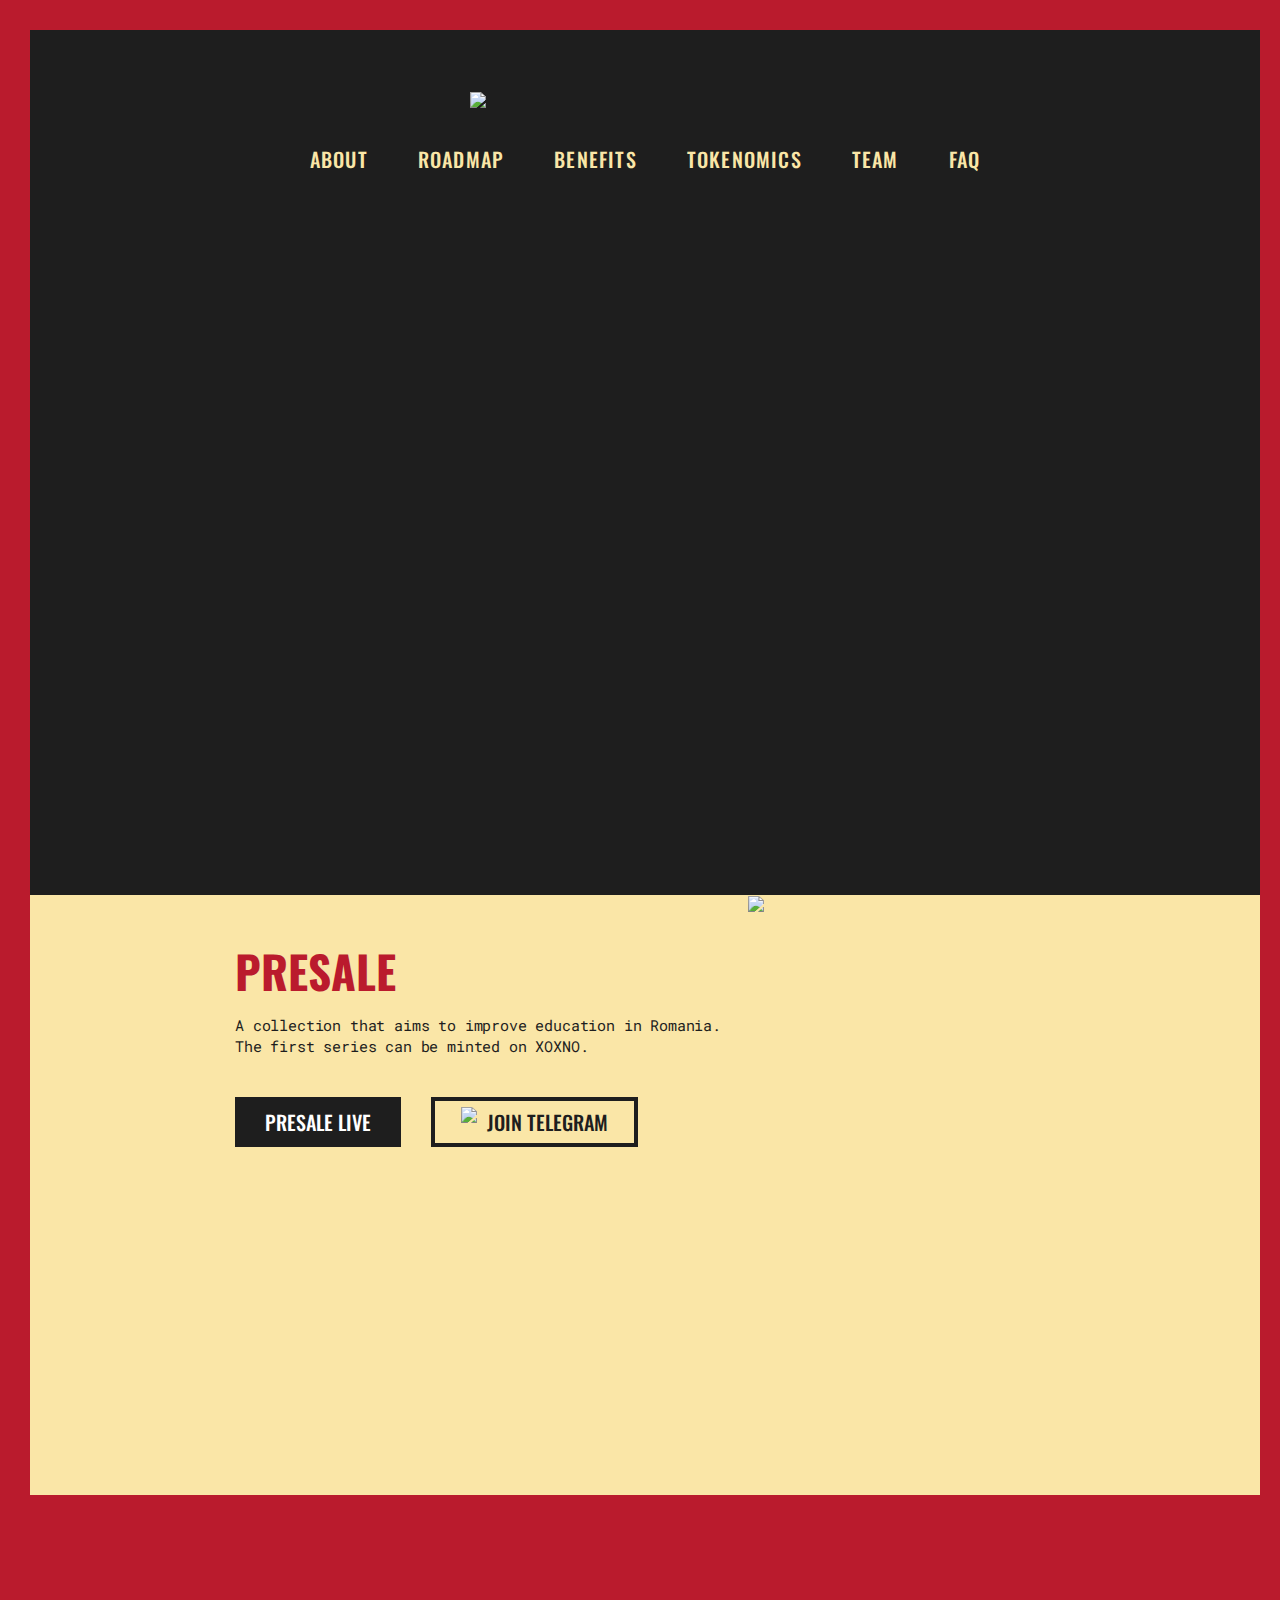
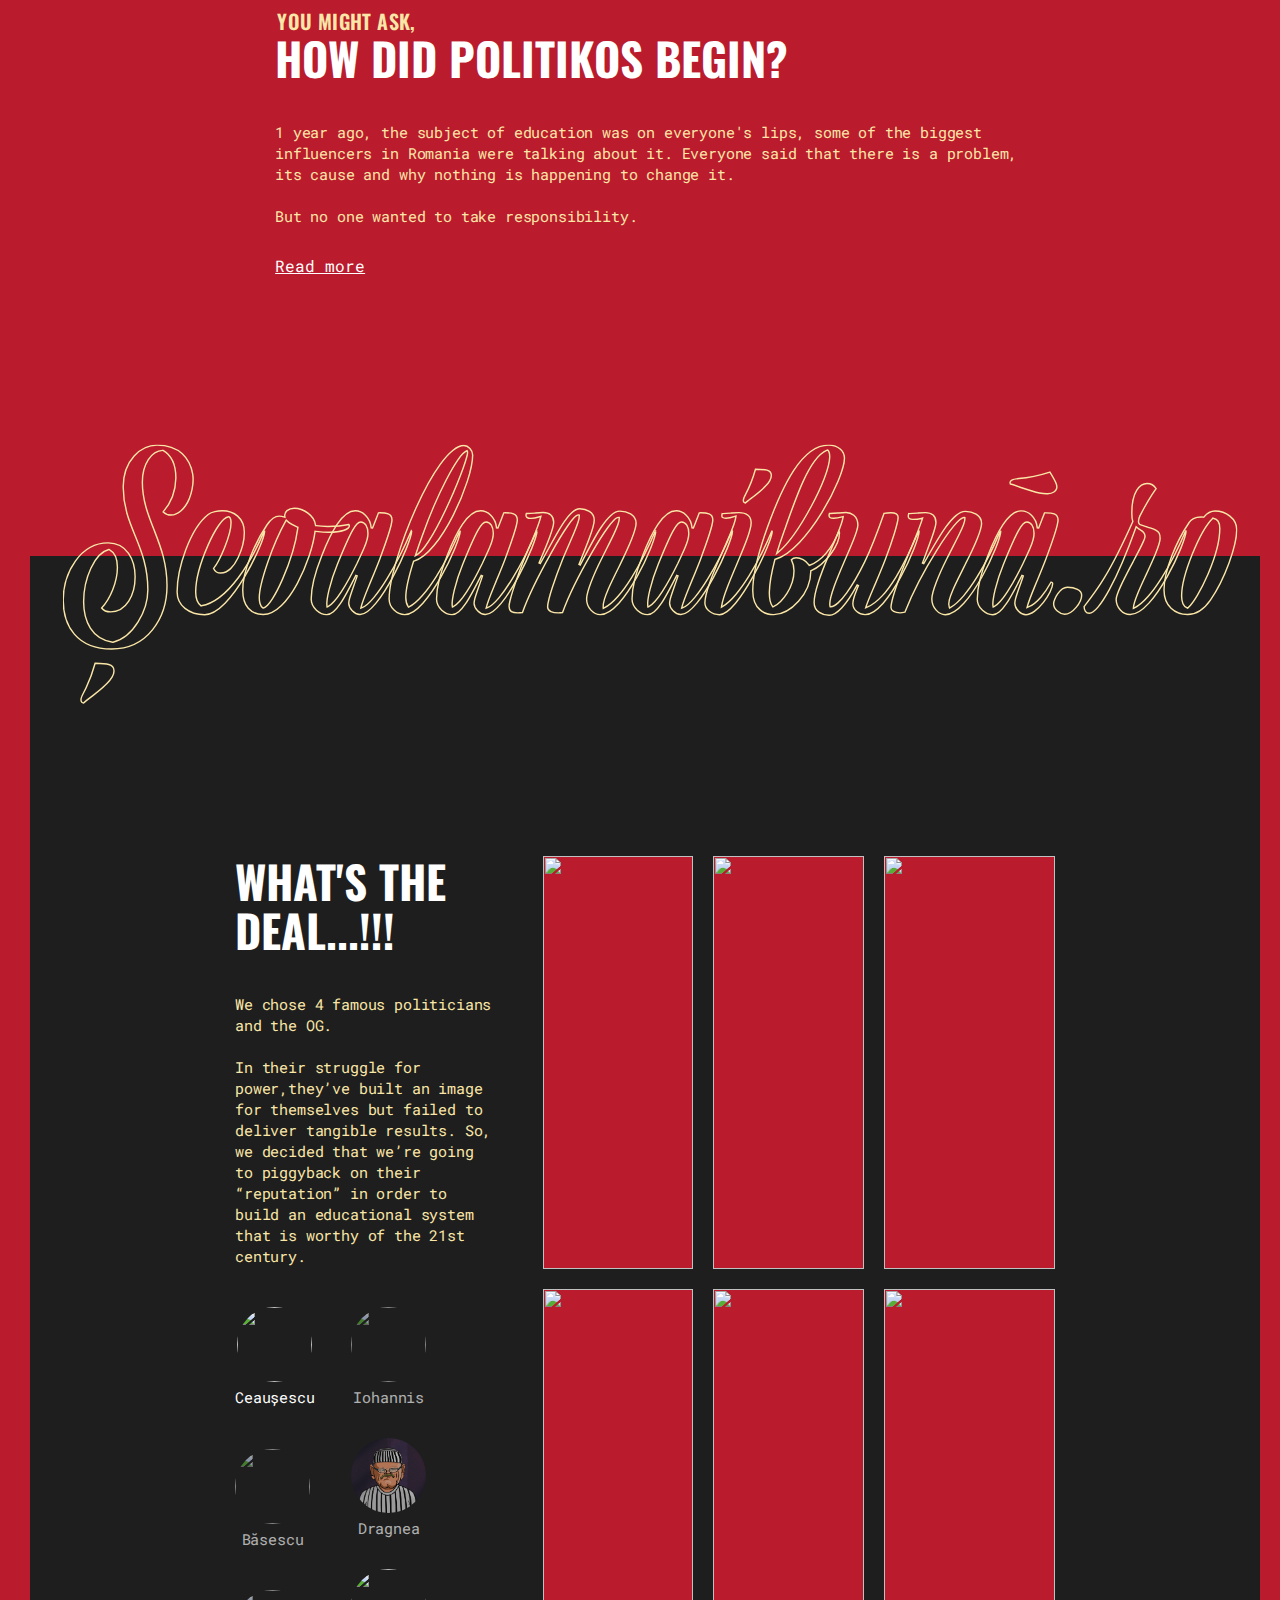
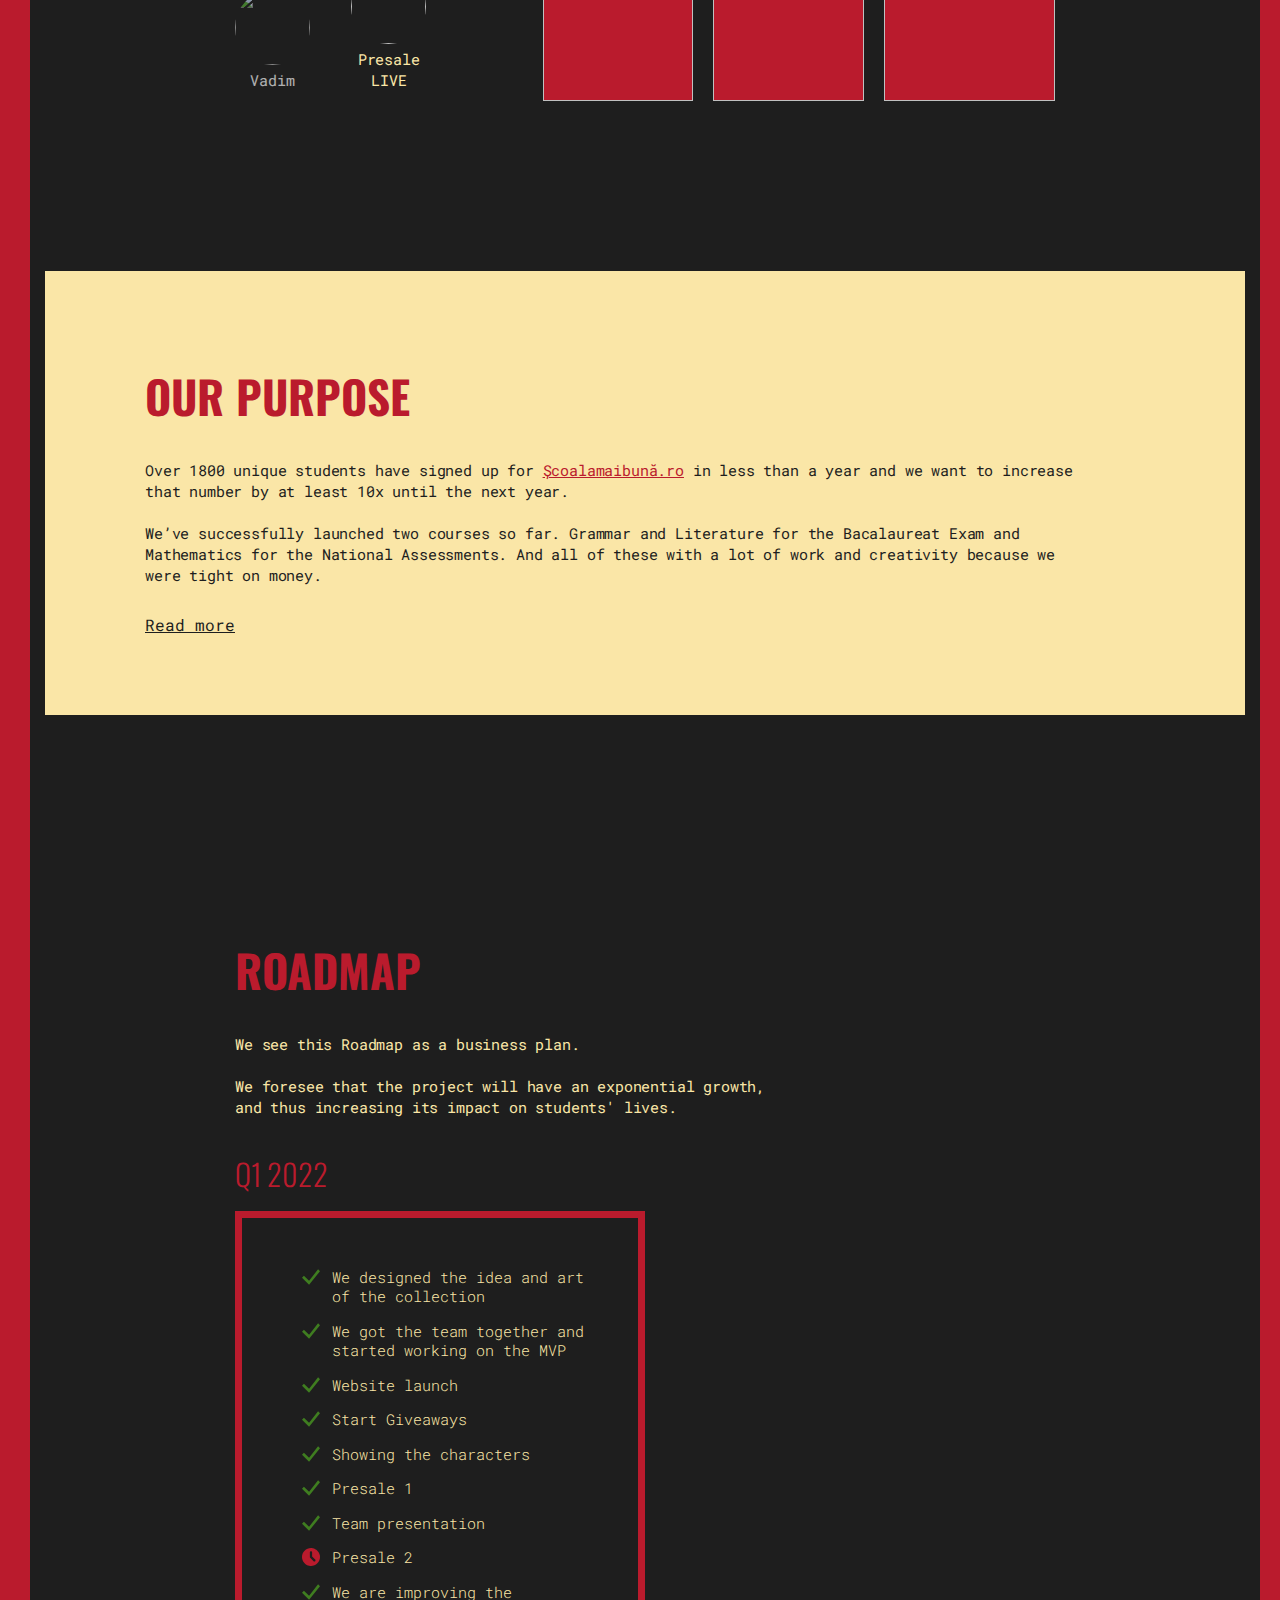
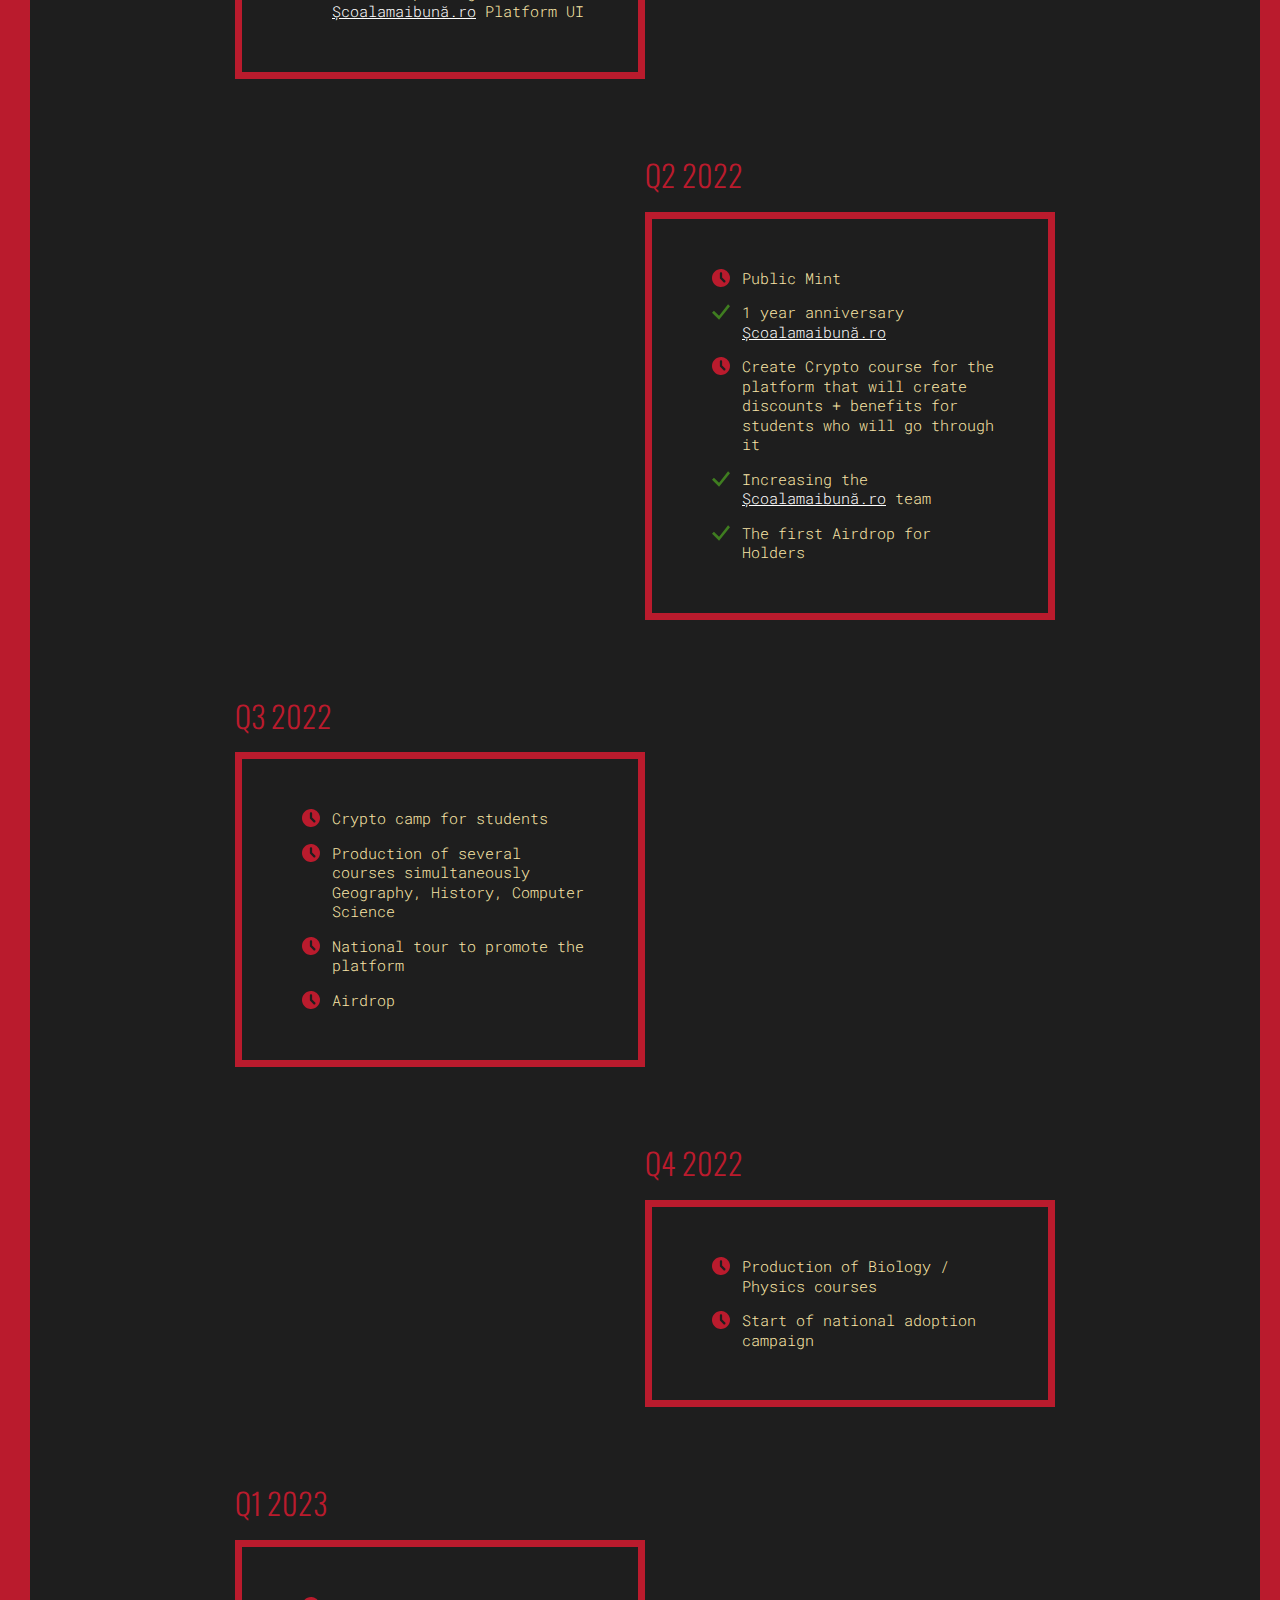
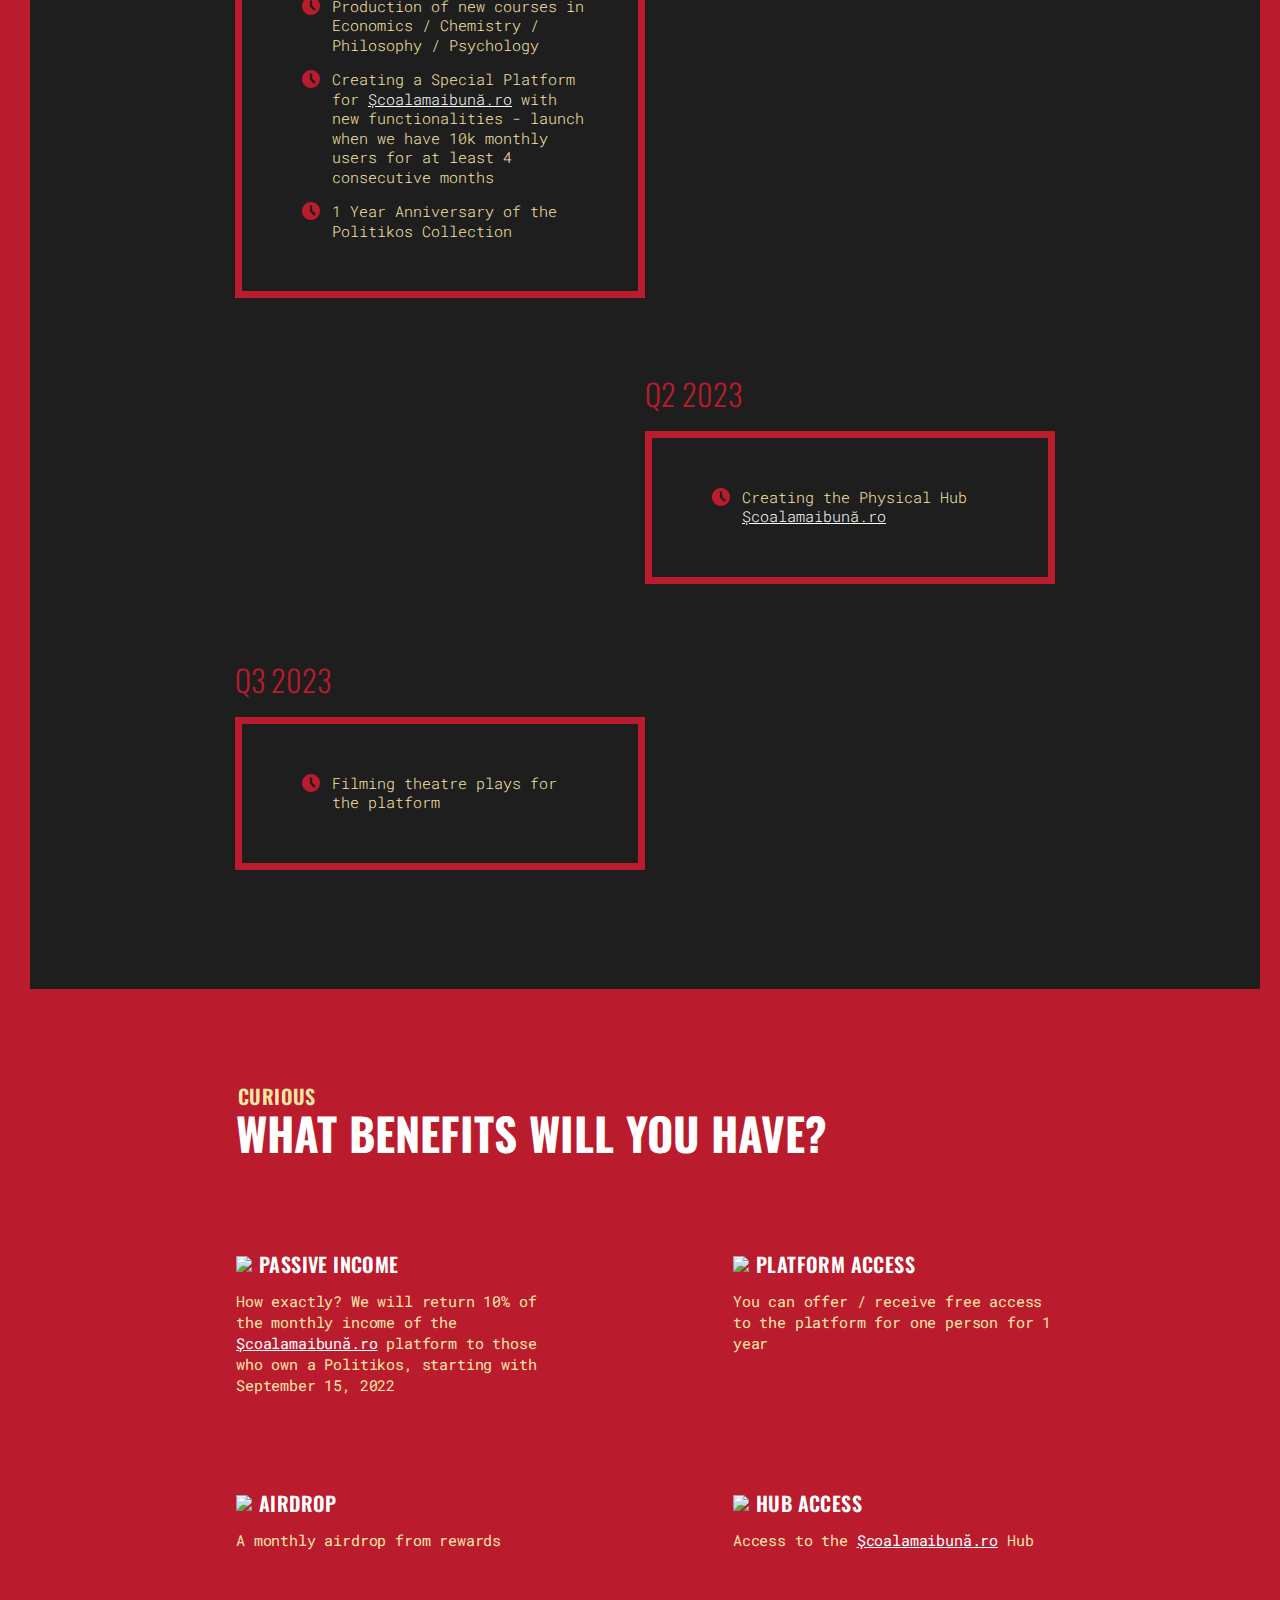
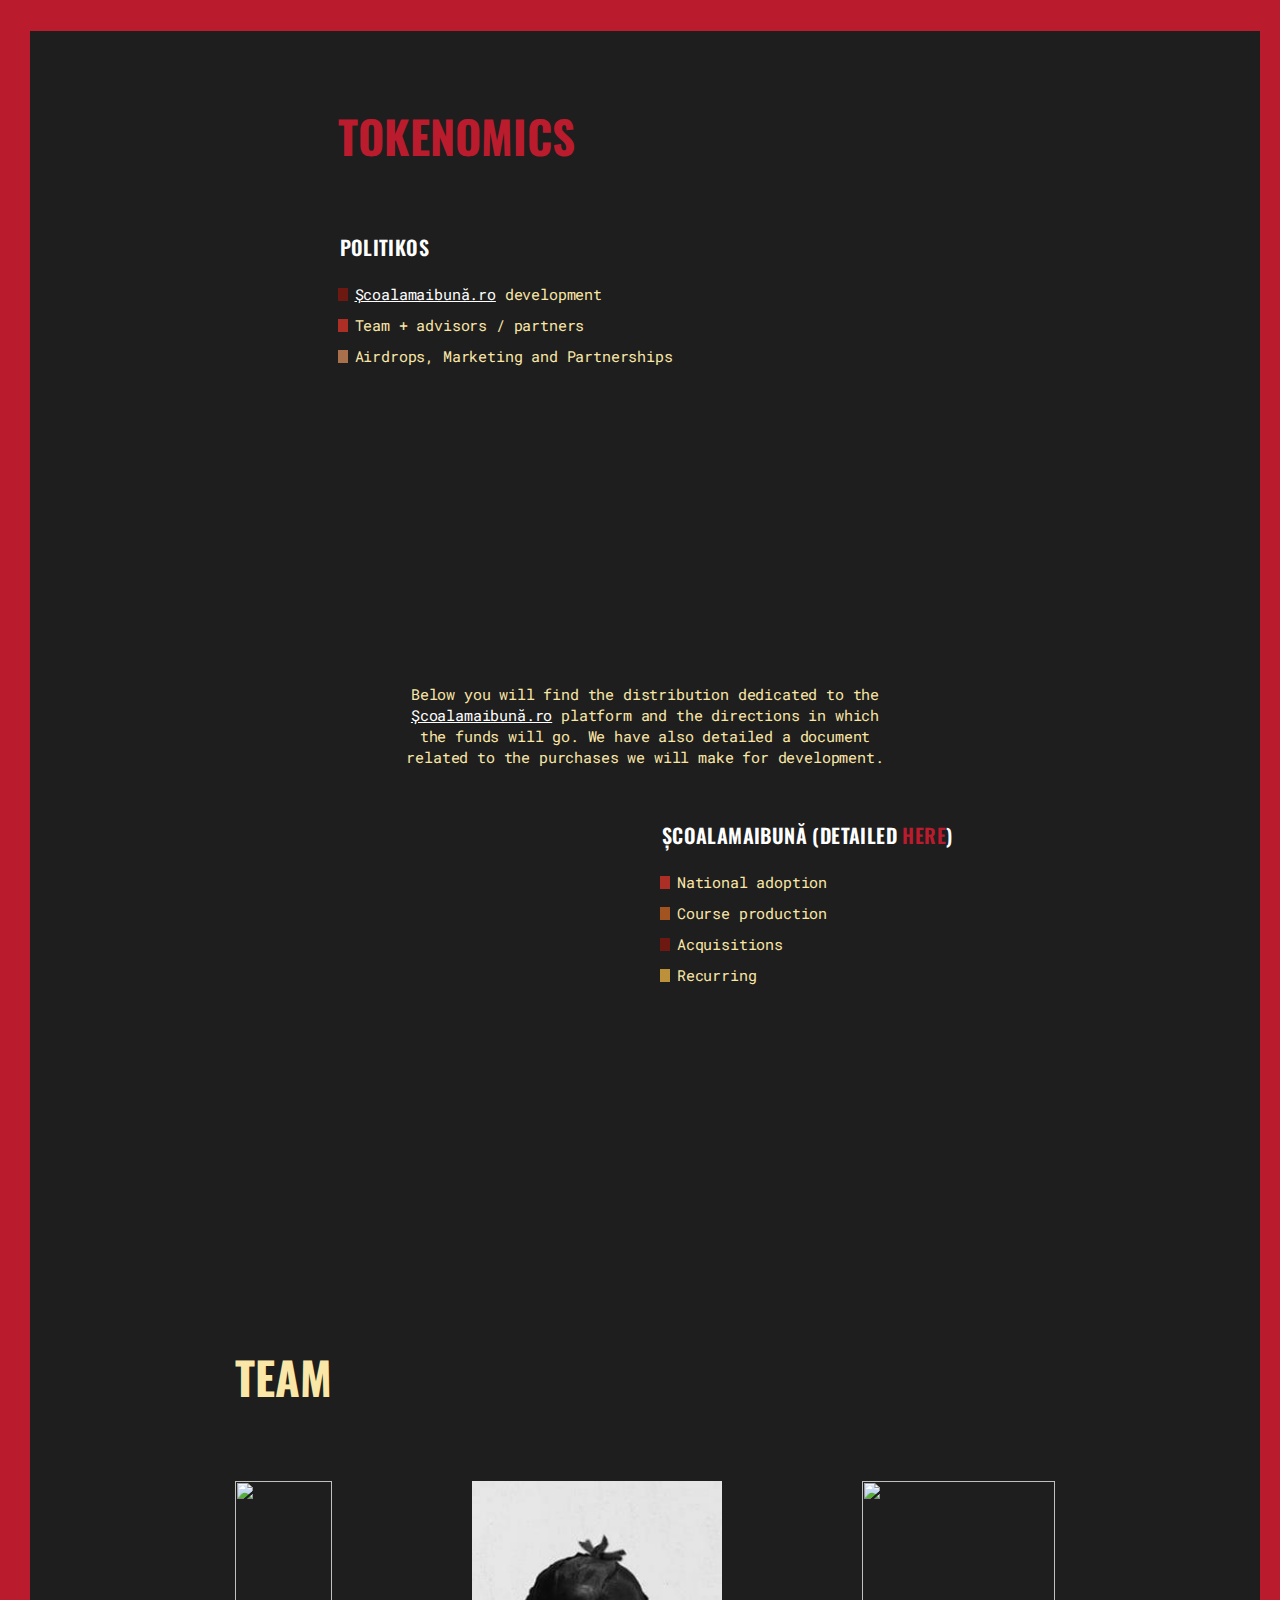
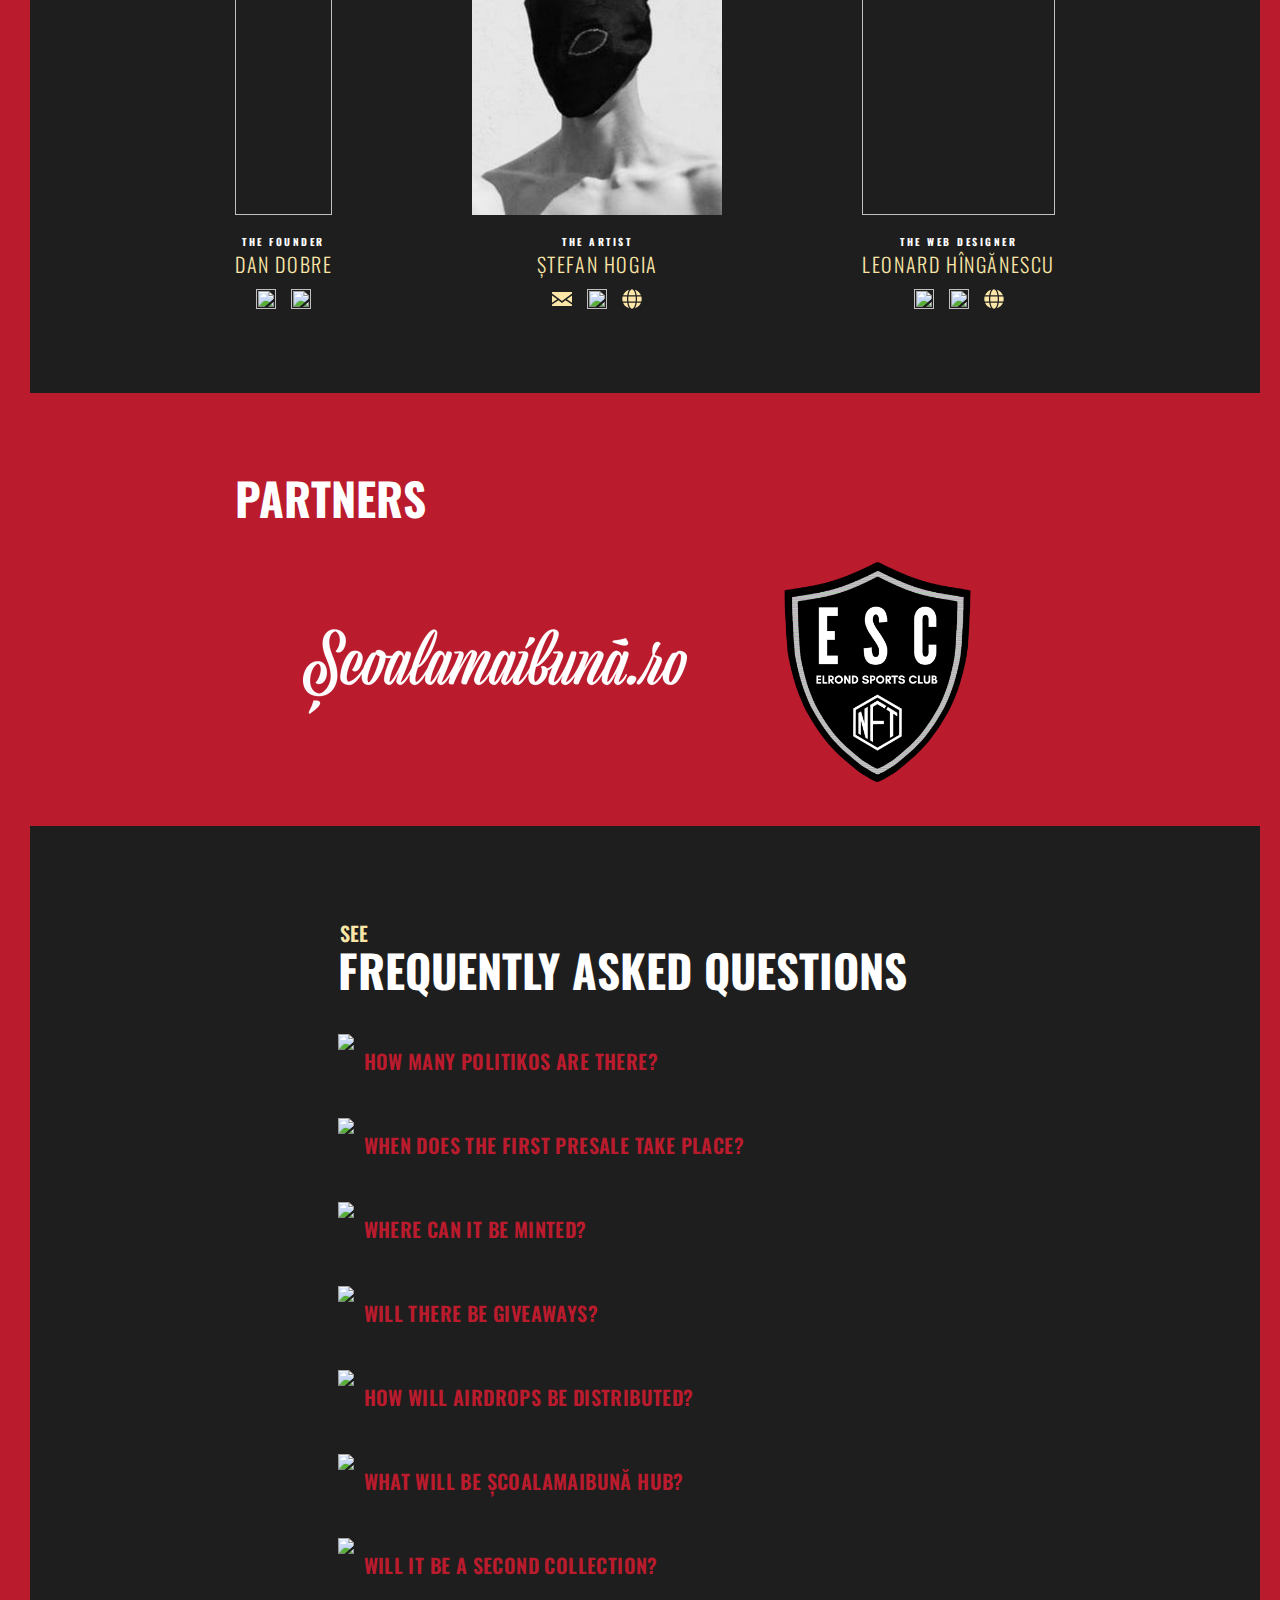
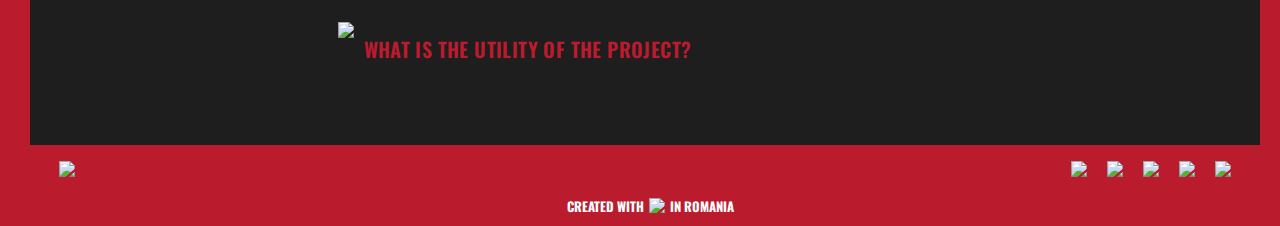
==== commit 9bf505a4: "trustmarket update" ====
--- a/en.html
+++ b/en.html
@@ -25,7 +25,7 @@
     <meta name="title" content="Politikos | NFT Collection" />
     <meta
       name="description"
-      content="A 10.000 NFT collection of 5 famous politicians amongst which the OG (Ceausescu - The Dictator). The utility of the project is to improve the Romanian Educational System through Scoalamaibuna.ro."
+      content="Politikos official website. A collection of NFTs on the Elrond Blockchain. The first Presale is live on the XOXNO. Made up of 10,000 NFTs with 4 famous politicians (Băsescu, Dragnea, Iohannis, Vadim) and the OG (Ceaușescu). The utility of the project is the improvement of the Romanian Educational System through Scoalamaibuna.ro."
     />
 
     <meta property="og:type" content="website" />
@@ -33,7 +33,7 @@
     <meta property="og:title" content="Politikos | NFT Collection" />
     <meta
       property="og:description"
-      content="A 10.000 NFT collection of 5 famous politicians amongst which the OG (Ceausescu - The Dictator). The utility of the project is to improve the Romanian Educational System through Scoalamaibuna.ro."
+      content="Politikos official website. A collection of NFTs on the Elrond Blockchain. The first Presale is live on the XOXNO. Made up of 10,000 NFTs with 4 famous politicians (Băsescu, Dragnea, Iohannis, Vadim) and the OG (Ceaușescu). The utility of the project is the improvement of the Romanian Educational System through Scoalamaibuna.ro."
     />
     <meta property="og:image" content="stuff/img/preview.png" />
   </head>
@@ -97,7 +97,7 @@
               </a>
             </li>
             <li class="social-items">
-              <a href="https://trust.market/buy/POLITIKOS" class="social-link">
+              <a href="https://xoxno.com/buy/POLITIKOS/Politikos" class="social-link">
                 <img src="stuff/img/icons/store-yellow.svg" target="_blank" class="social-icon" />
               </a>
             </li>
@@ -135,9 +135,9 @@
         <div class="col2 empty"></div>
         <div class="col5">
           <h1>Presale</h1>
-          <p>A collection that aims to improve education in Romania.<br />The first series can be minted on Trust Market.</p>
+          <p>A collection that aims to improve education in Romania.<br />The first series can be minted on XOXNO.</p>
           <div class="mint-btns">
-            <a href="https://trust.market/buy/POLITIKOS" target="_blank" class="market-btn">Presale LIVE</a>
+            <a href="https://xoxno.com/buy/POLITIKOS/Politikos" target="_blank" class="market-btn">Presale LIVE</a>
             <a href="https://t.me/+TGG-DhIGWiU4YzE0" target="_blank" class="join-discord-btn">
               <img src="stuff/img/icons/telegram-dark.svg" class="discord-logo" /> Join Telegram
             </a>
@@ -219,7 +219,7 @@
                 <img src="stuff/img/dragnea/preview_btn_dragnea.png" />
                 <p>Dragnea</p>
               </div>
-              <a href="https://trust.market/buy/POLITIKOS" target="_blank" class="pers-mint-btn">
+              <a href="https://xoxno.com/buy/POLITIKOS/Politikos" target="_blank" class="pers-mint-btn">
                 <img src="stuff/img/icons/mint.svg" />
                 <p>Presale LIVE</p>
               </a>
@@ -687,7 +687,7 @@
               </div>
               <p class="q-answer">
                 The first Presale is live and only 500 pieces are available, and the price is 0.5 EGLD. You can mint
-                <a href="https://trust.market/buy/POLITIKOS" target="_blank" class="link">here</a>. A second Presale will follow at the price of 0.7
+                <a href="https://xoxno.com/buy/POLITIKOS/Politikos" target="_blank" class="link">here</a>. A second Presale will follow at the price of 0.7
                 EGLD and 1000 pcs.
               </p>
             </div>
@@ -697,8 +697,8 @@
                 <h4>WHERE CAN IT BE MINTED?</h4>
               </div>
               <p class="q-answer">
-                The Mint will take place on the Trust Market (link
-                <a href="https://trust.market/buy/POLITIKOS" target="_blank" class="link">here</a>).
+                The Mint will take place on the XOXNO (link
+                <a href="https://xoxno.com/buy/POLITIKOS/Politikos" target="_blank" class="link">here</a>).
               </p>
             </div>
             <div class="q-card show-text">
@@ -767,7 +767,7 @@
             <a href="https://www.instagram.com/politikosnft/" target="_blank"><img src="stuff/img/icons/instagram-white.svg" /></a>
             <a href="https://www.tiktok.com/@politikosnft" target="_blank"><img src="stuff/img/icons/tiktok-white.svg" /></a>
             <a href="https://t.me/+rZOLRFRC0uFhNGU0" target="_blank"><img src="stuff/img/icons/telegram-white.svg" /></a>
-            <a href="https://trust.market/buy/POLITIKOS" target="_blank"><img src="stuff/img/icons/store-white.svg" /></a>
+            <a href="https://xoxno.com/buy/POLITIKOS/Politikos" target="_blank"><img src="stuff/img/icons/store-white.svg" /></a>
           </div>
         </div>
         <div class="col12 footer-copy">
--- a/stuff/styles.css
+++ b/stuff/styles.css
@@ -39,6 +39,10 @@
   border-right-width: calc(var(--border-size) - 10px);
   font-family: var(--font-roboto);
   font-weight: 400;
+}
+
+.body-popup {
+  overflow: hidden;
 }
 
 h1 {
@@ -1313,6 +1317,52 @@
 .partener img {
   max-height: 300px;
   padding: 40px;
+}
+
+.mint-popup {
+  background-color: var(--yellow-color);
+  border: var(--border-size) solid var(--red-color);
+  position: absolute;
+  top: 0;
+  left: 0;
+  width: 100%;
+  height: 100%;
+  z-index: 999;
+  -webkit-box-pack: center;
+      -ms-flex-pack: center;
+          justify-content: center;
+  -webkit-box-align: center;
+      -ms-flex-align: center;
+          align-items: center;
+  -webkit-box-orient: vertical;
+  -webkit-box-direction: normal;
+      -ms-flex-direction: column;
+          flex-direction: column;
+}
+
+.mint-popup h1 {
+  color: var(--black-color);
+}
+
+.mint-popup a {
+  color: var(--red-color);
+}
+
+.popup-btns {
+  -webkit-box-orient: horizontal;
+  -webkit-box-direction: normal;
+      -ms-flex-direction: row;
+          flex-direction: row;
+  padding: 50px 0;
+}
+
+.popup-btns button {
+  border: none;
+}
+
+.popup-btns #close-popup {
+  background-color: transparent;
+  cursor: pointer;
 }
 
 @media (min-width: 2100px) {
